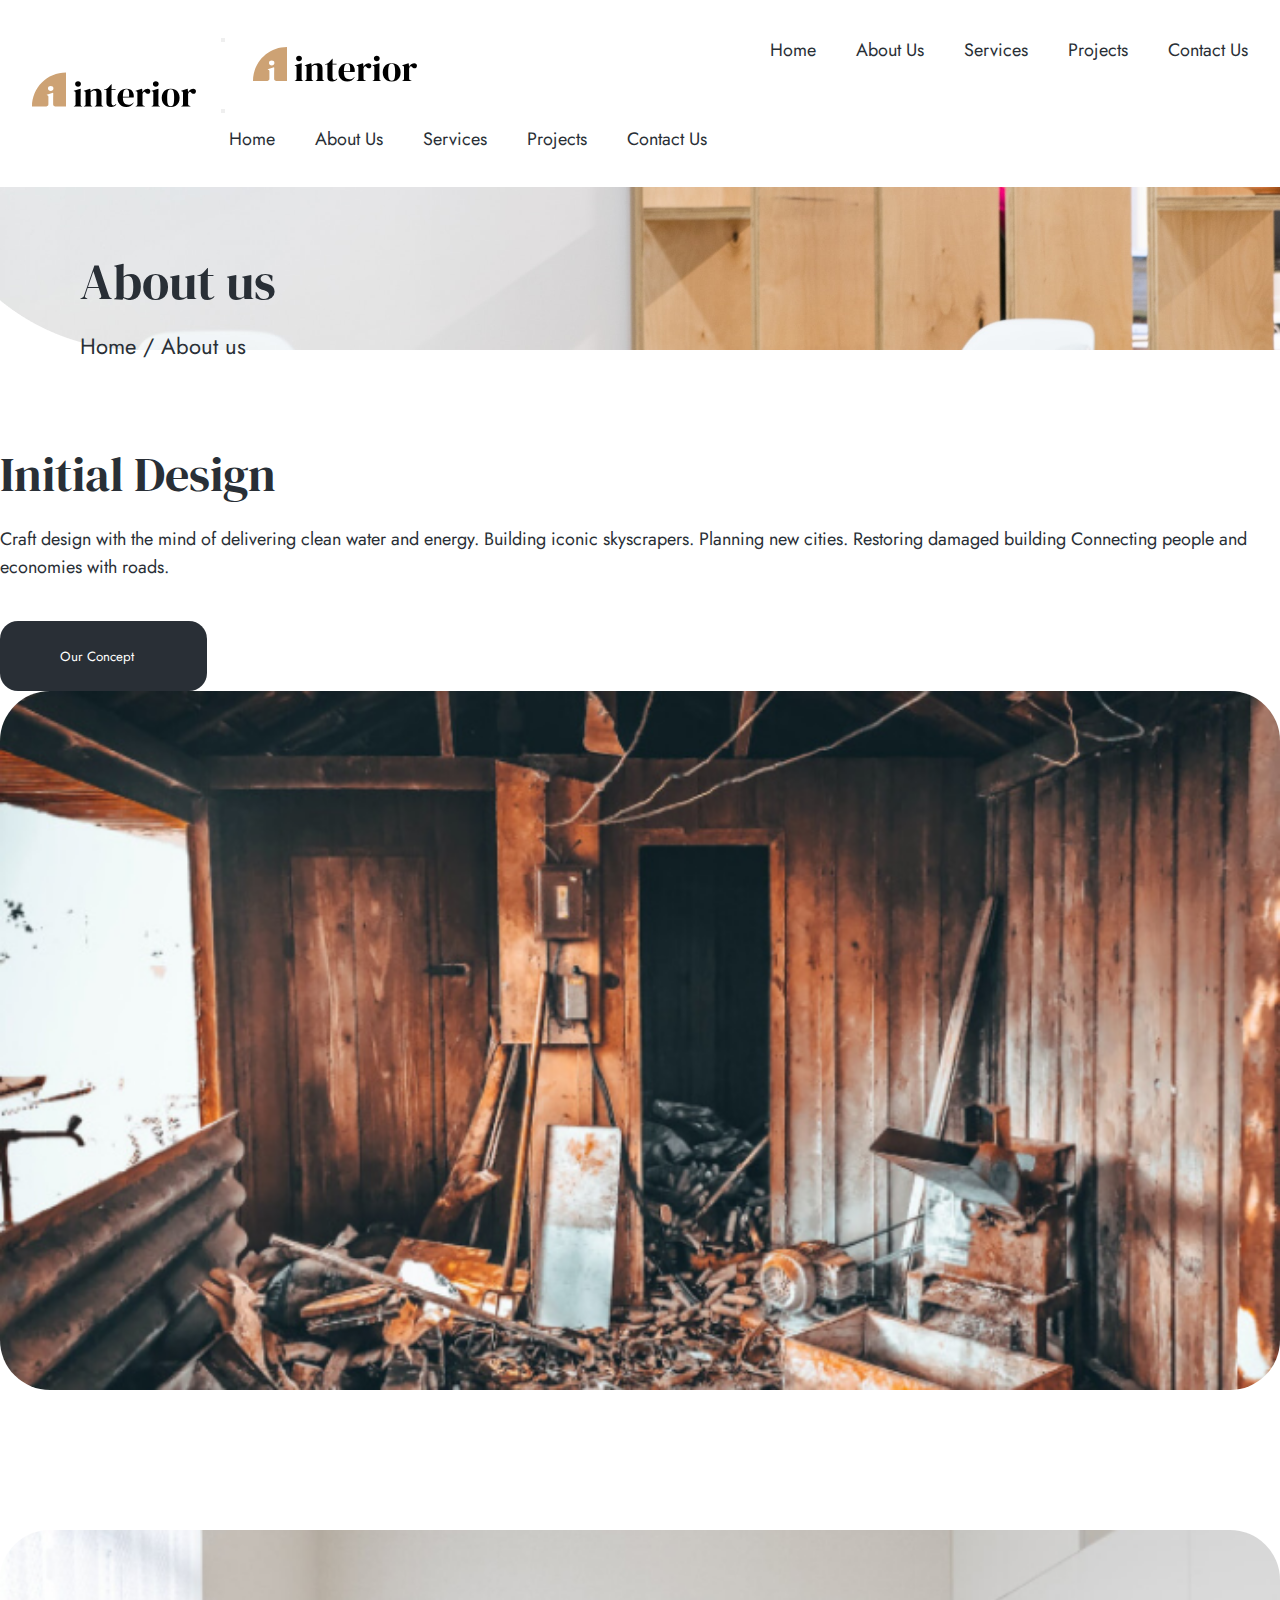
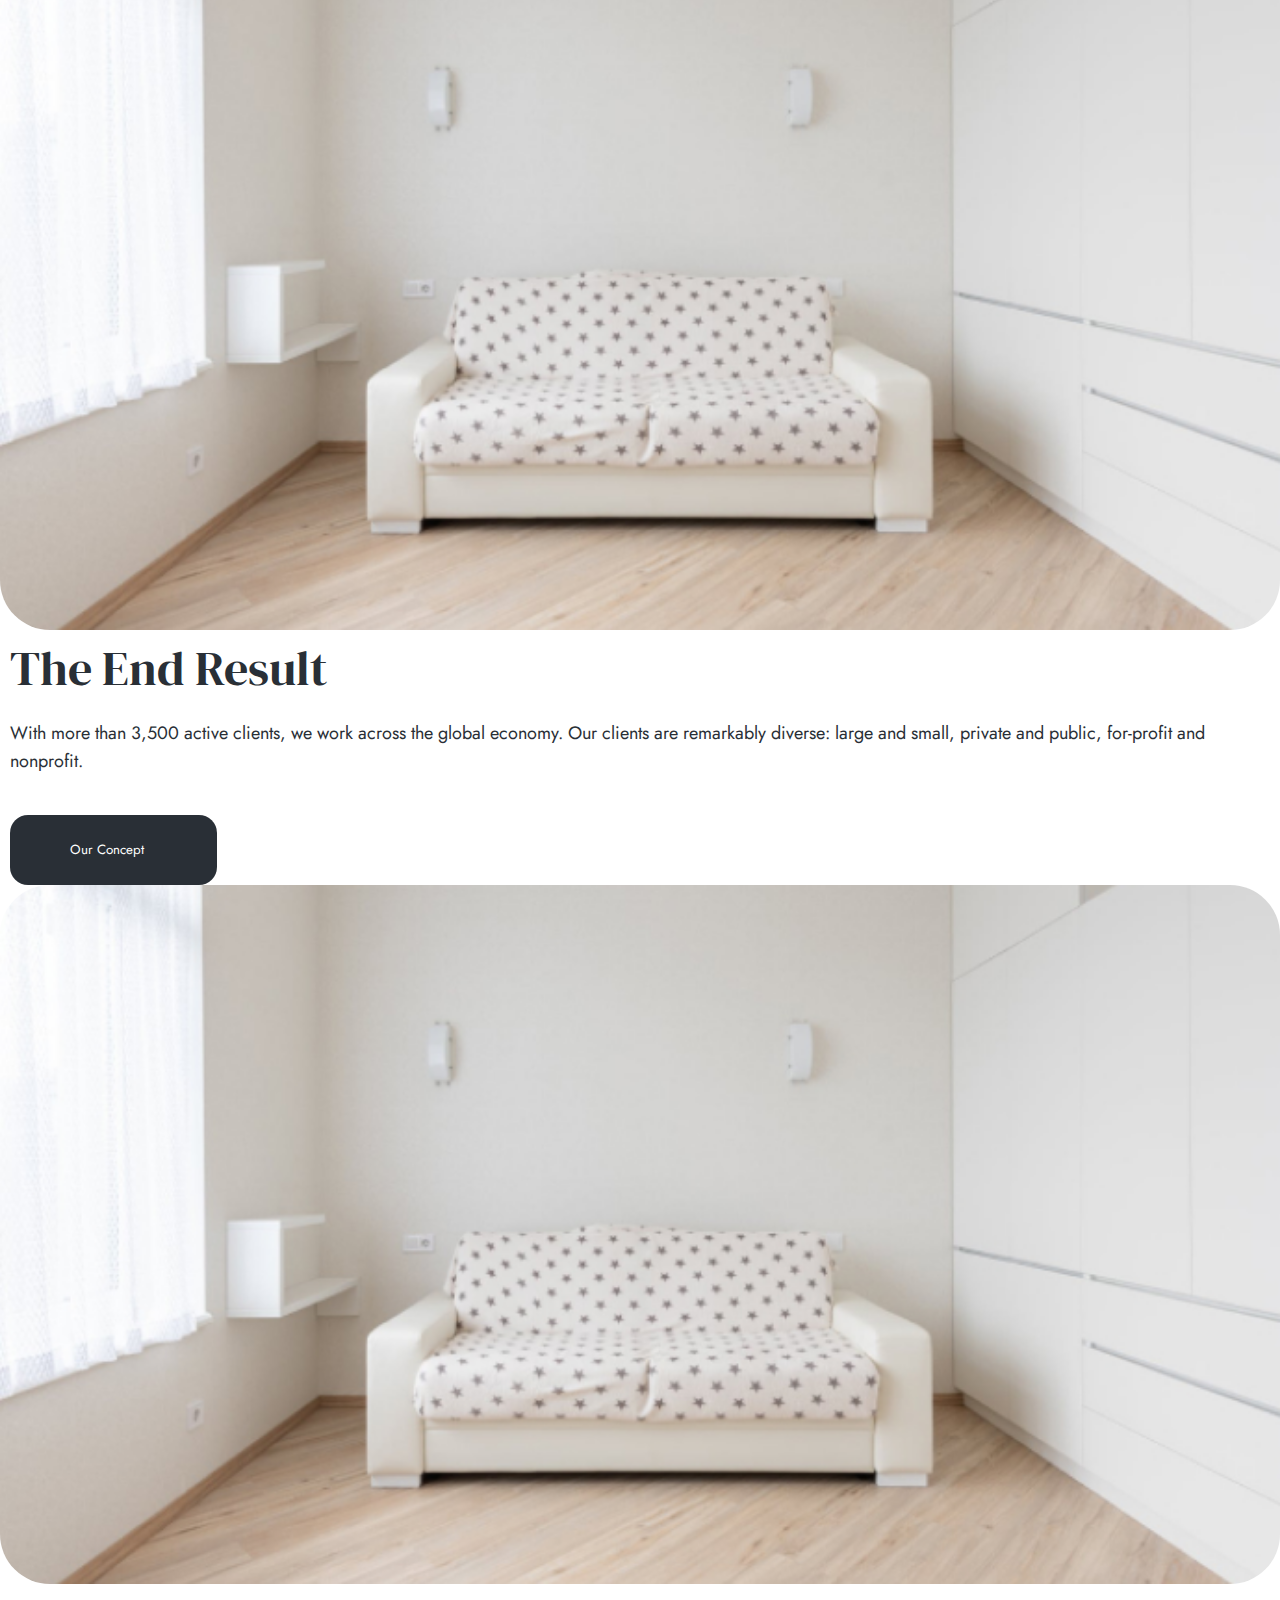
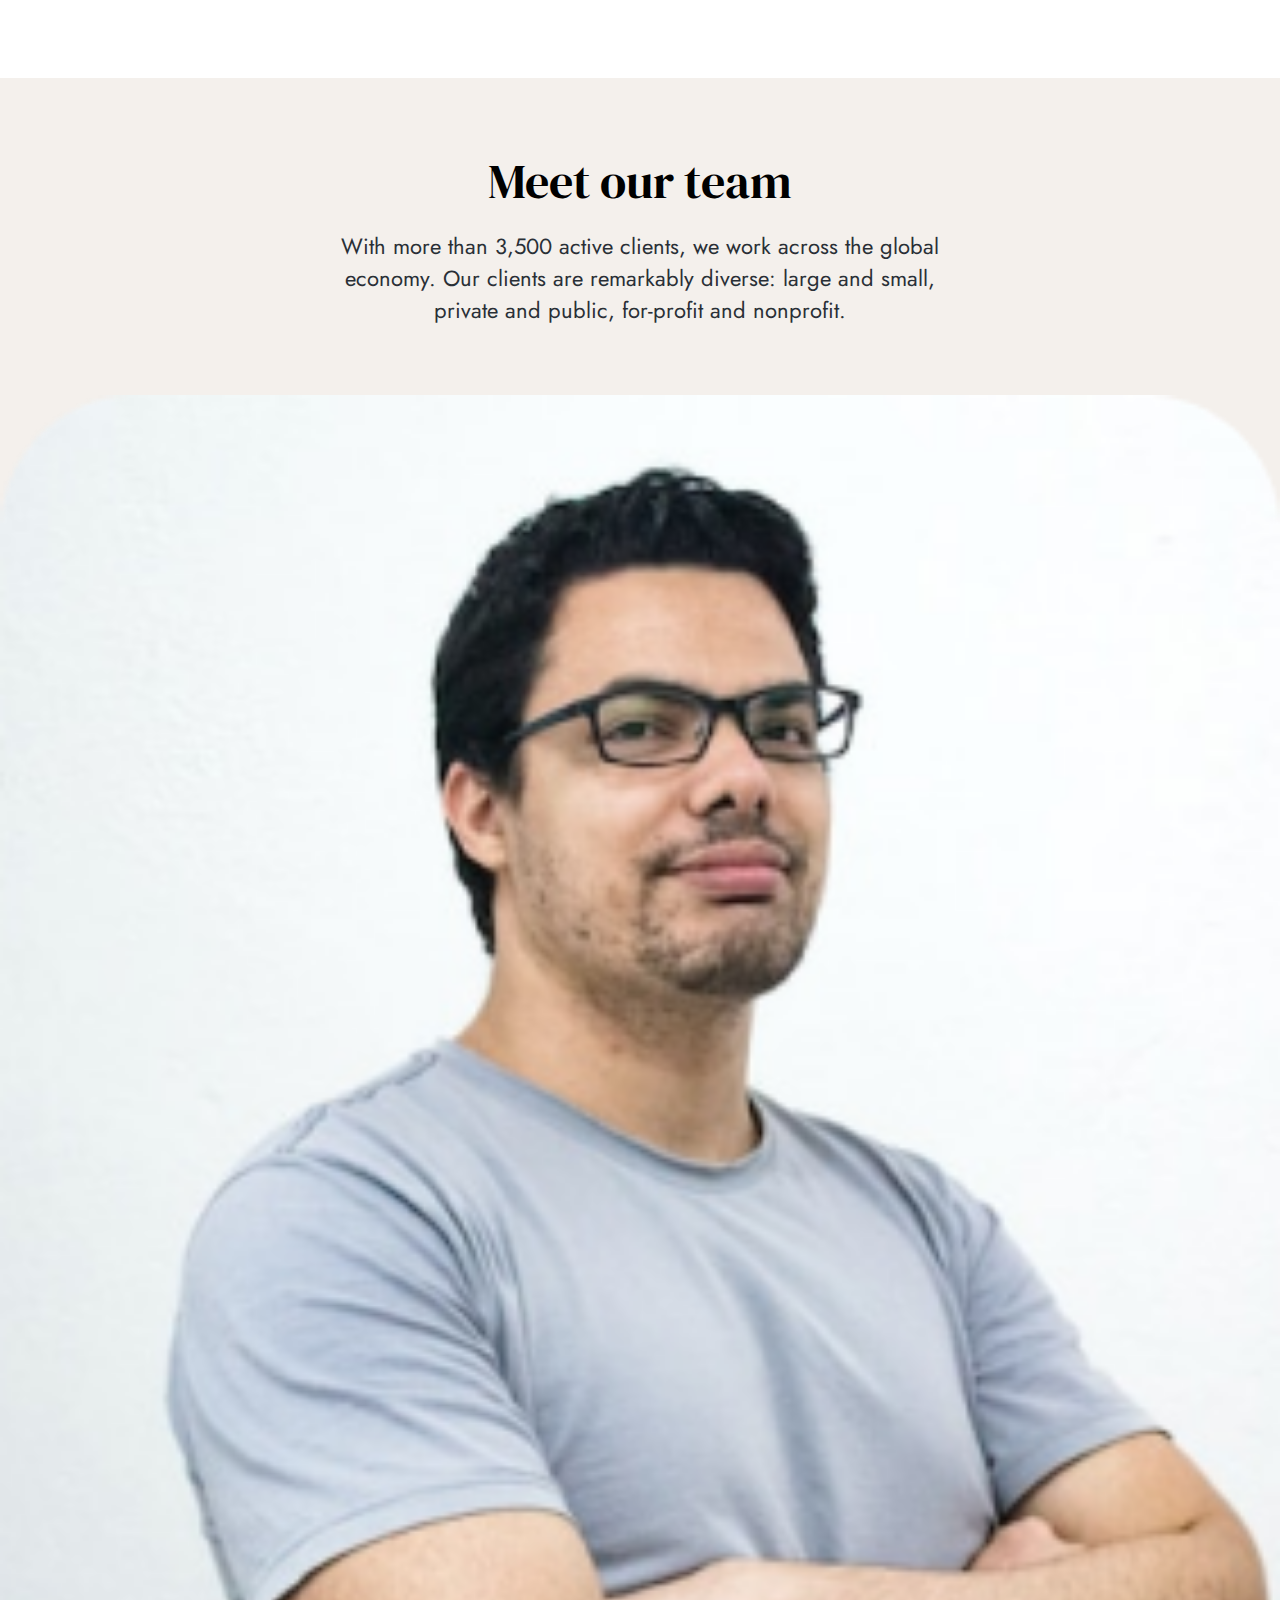
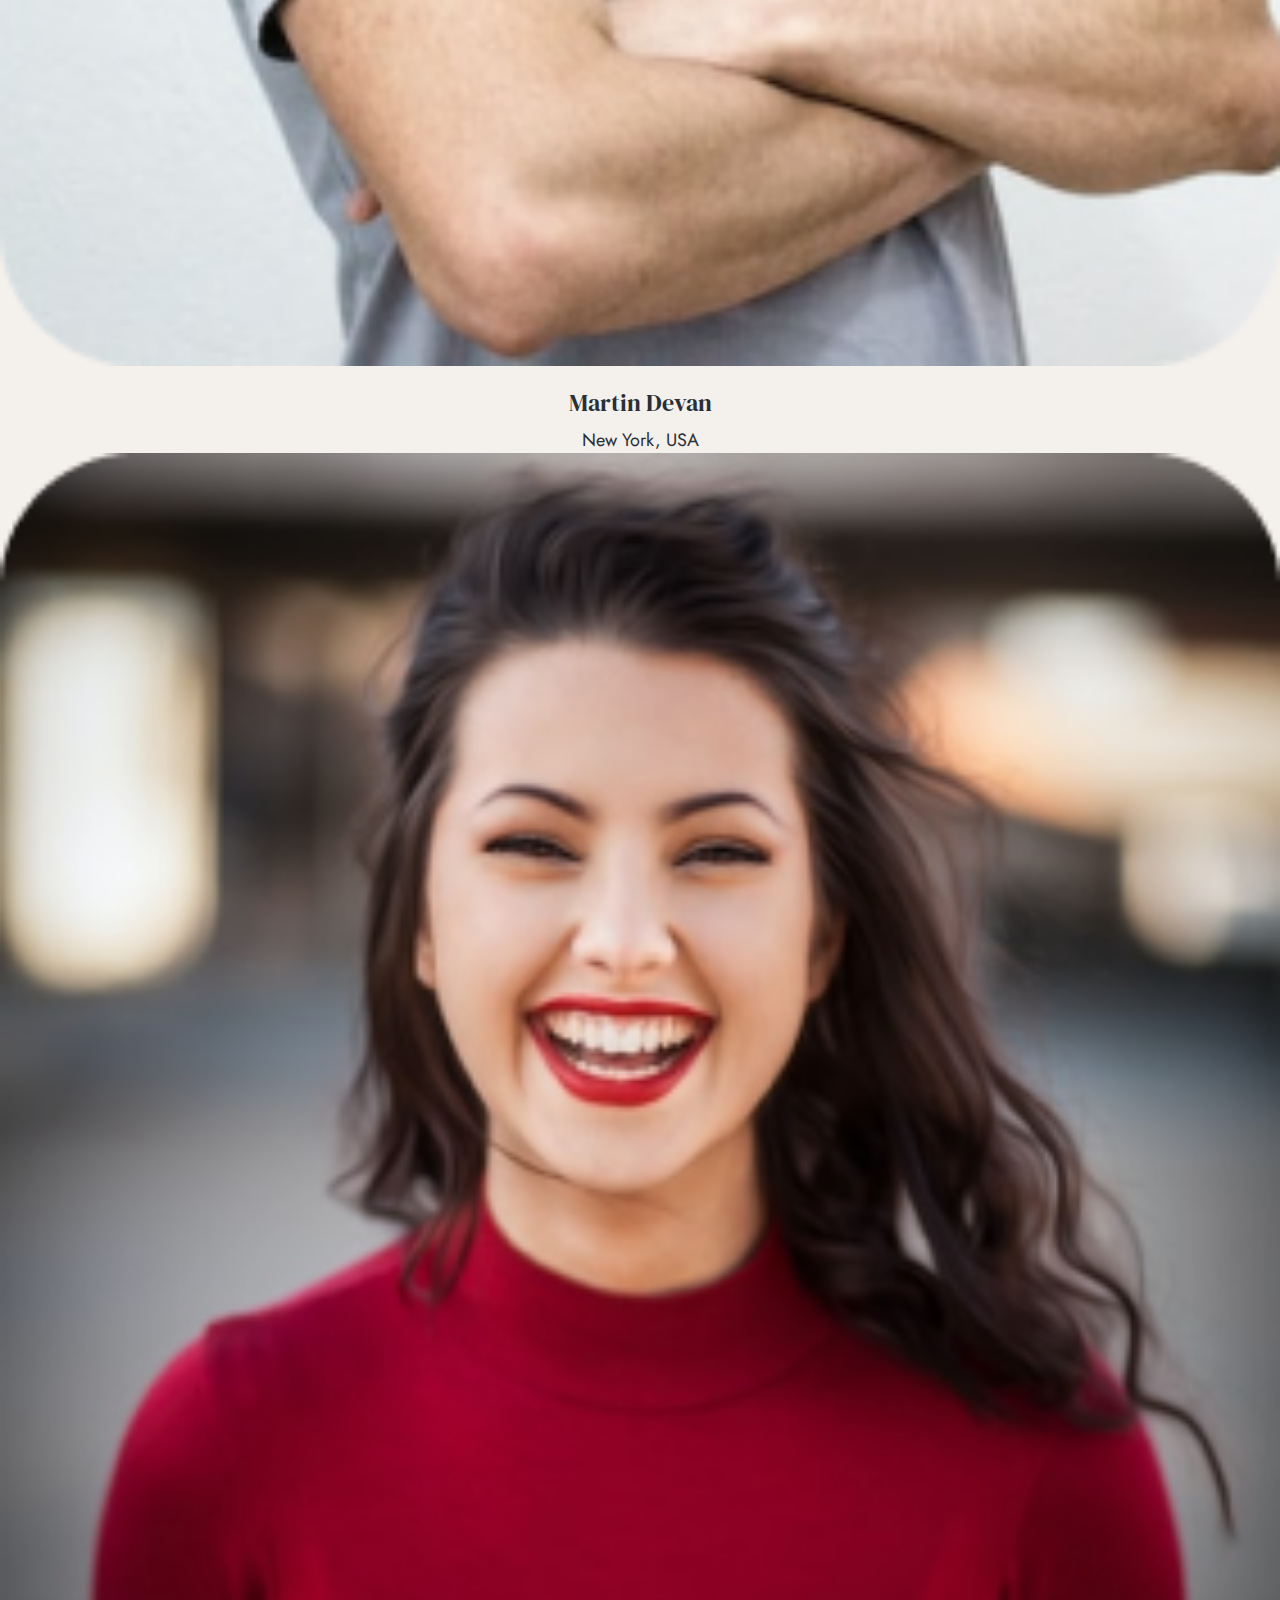
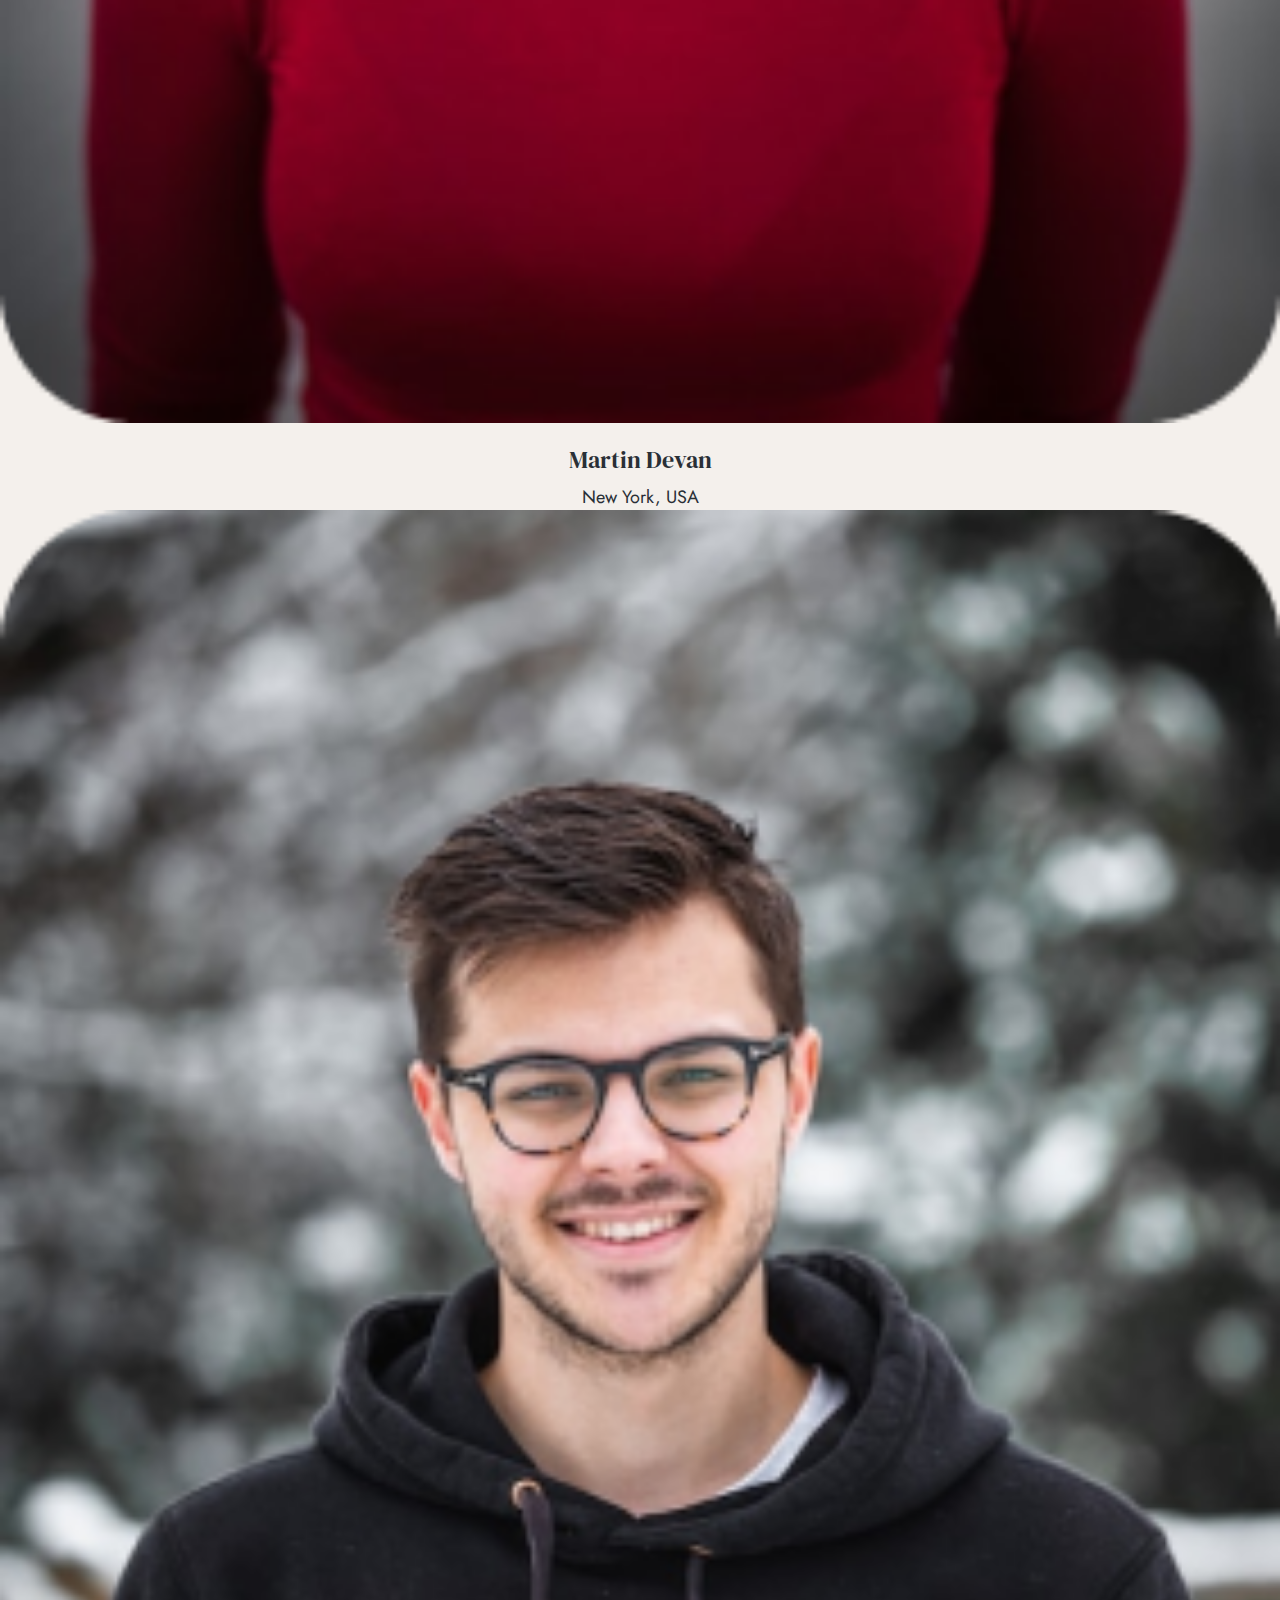
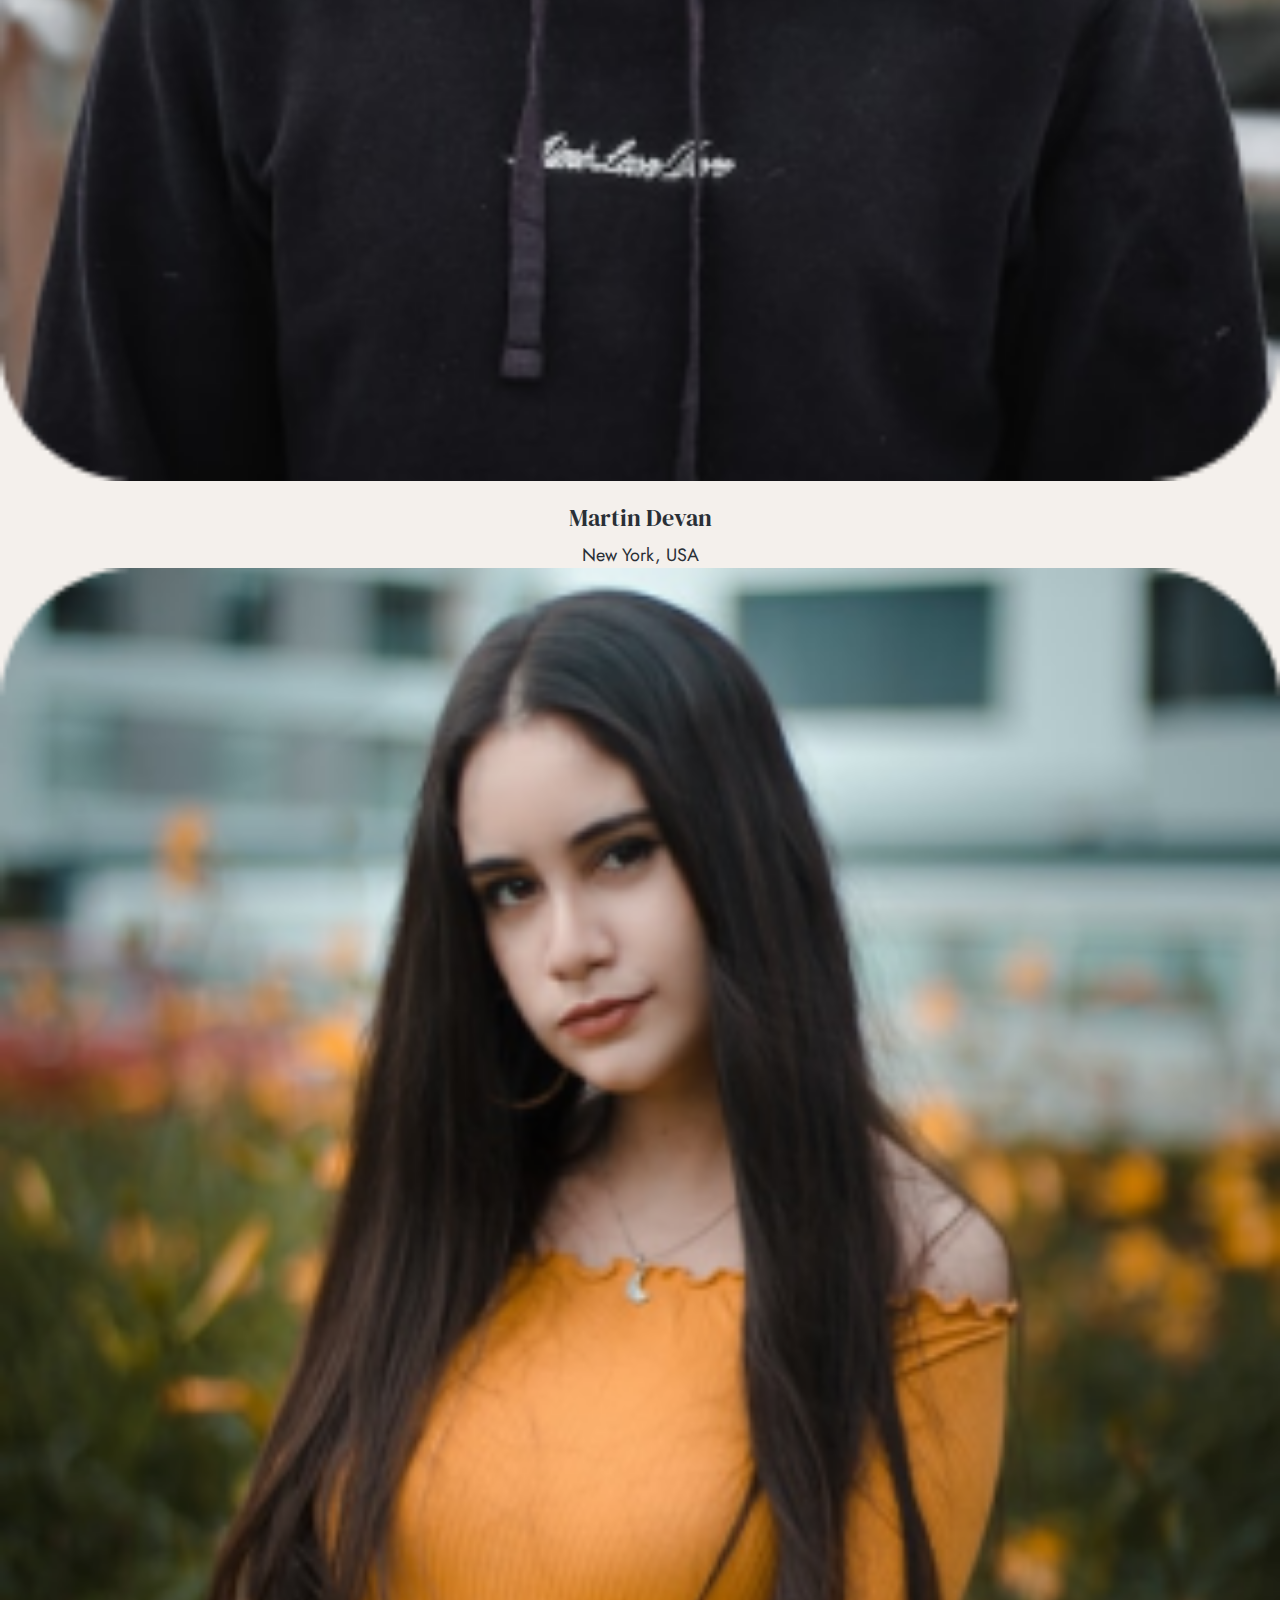
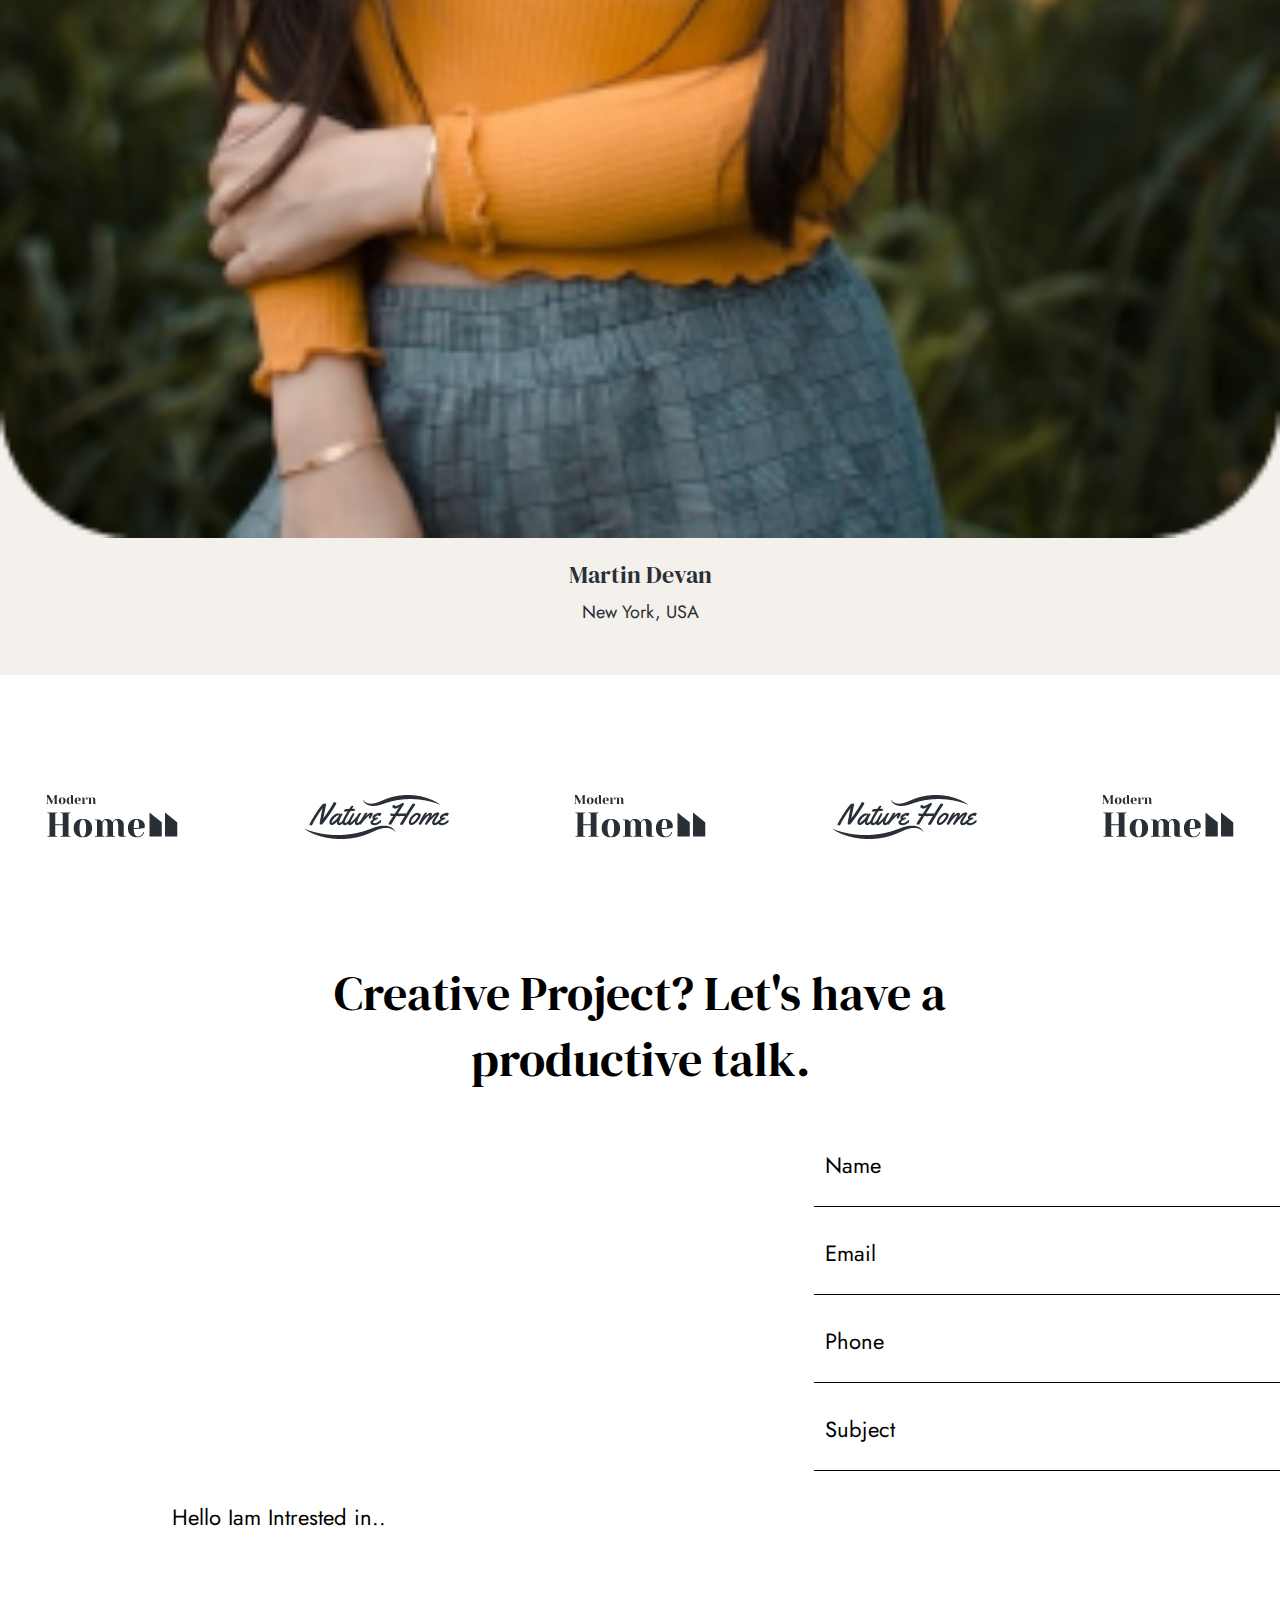
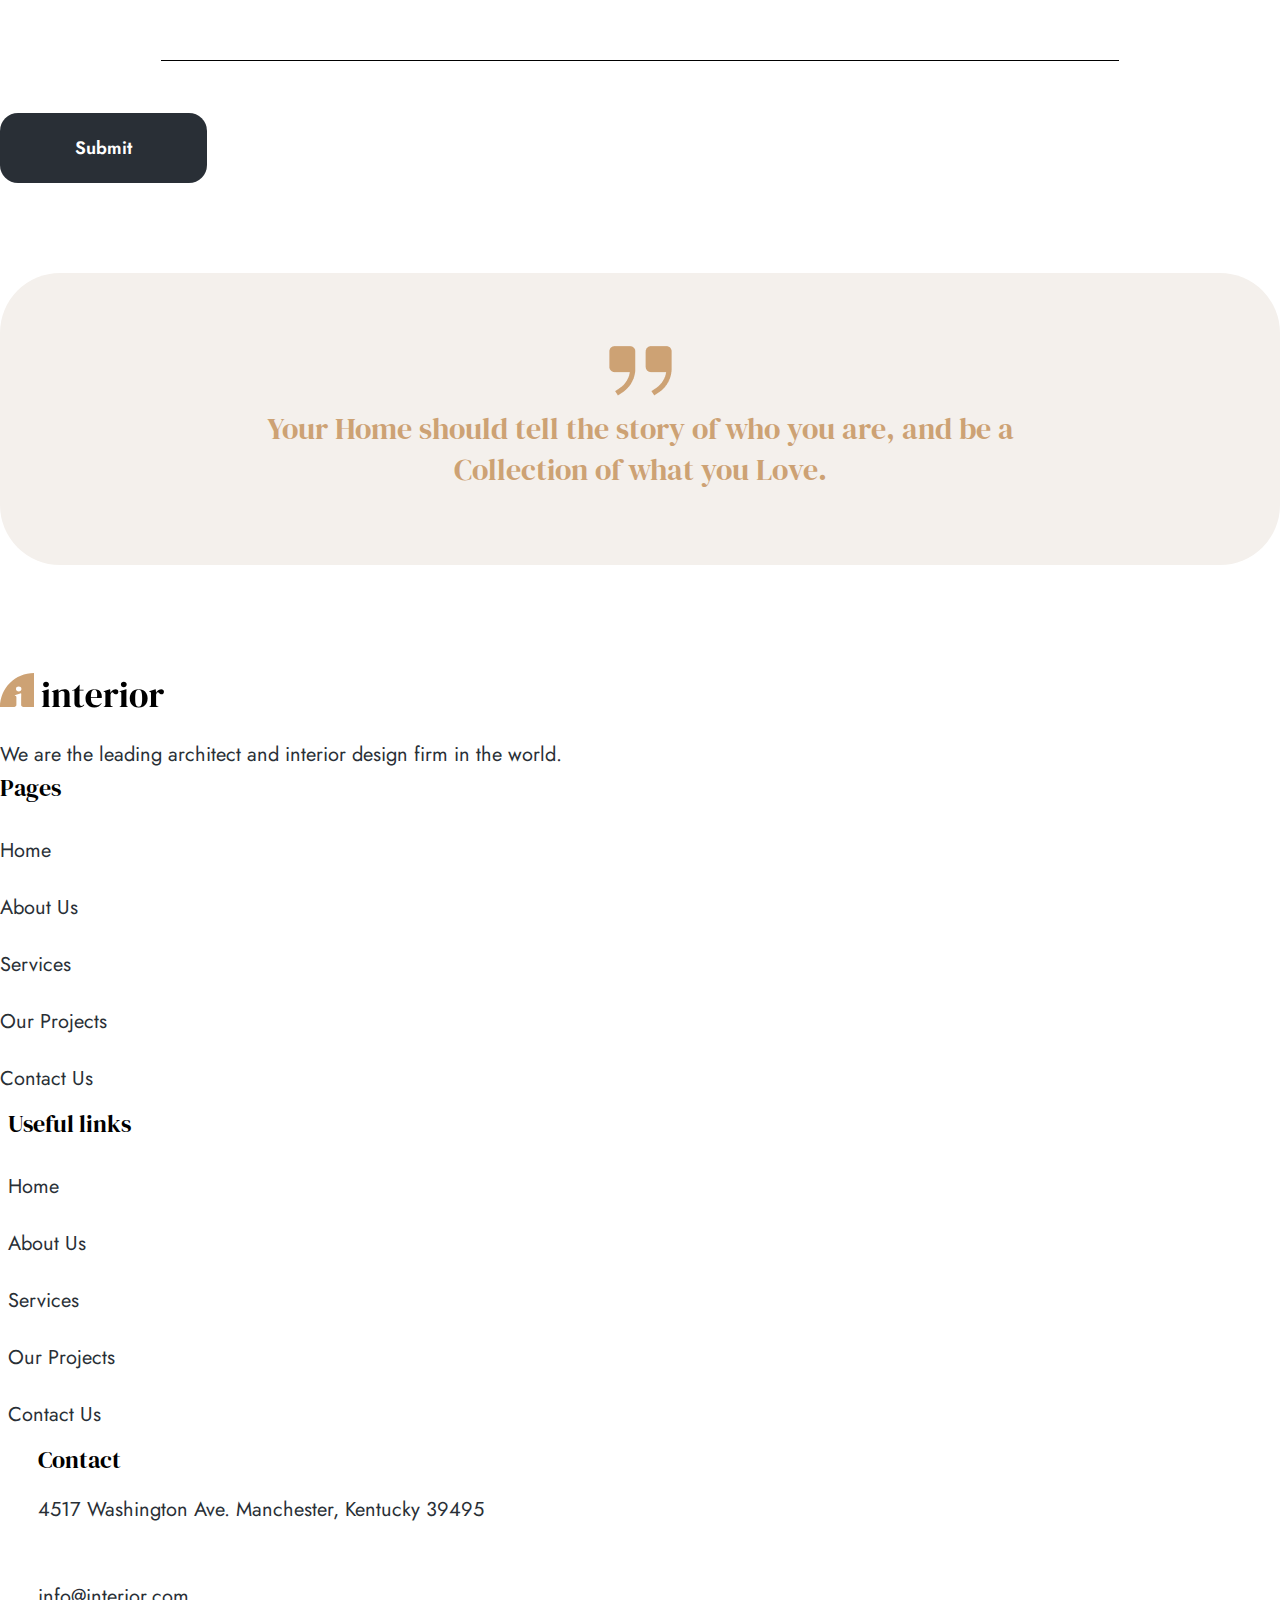
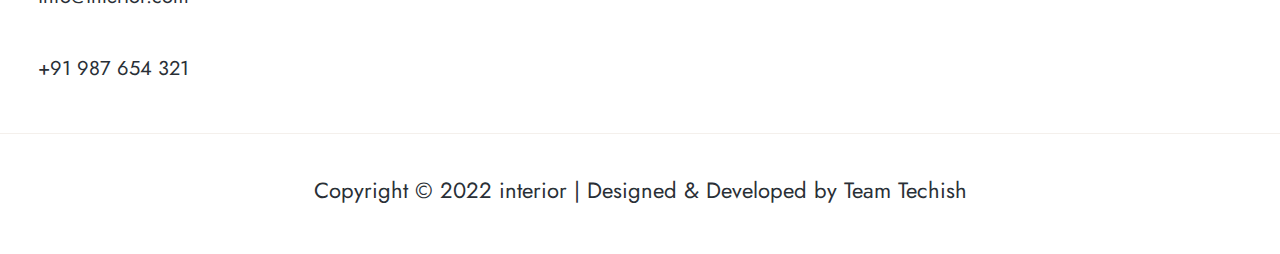
==== about.html @ 445f9fe7 "updated" ====
<!doctype html>
<html lang="en">

<head>
    <link rel="shortcut icon" href="images/favicon.png" type="image/x-icon">
    <!-- Required meta tags -->
    <meta charset="utf-8">
    <meta name="viewport" content="width=device-width, initial-scale=1">
    <!-- stylesheets -->
    <link rel="stylesheet" href="css/style.css">
    <link rel="stylesheet" href="css/main.css">
    <link rel="stylesheet" href="css/lightbox.css">
    <link rel="stylesheet" href="css/reponsive.css">

    <!-- Bootstrap CSS -->
    <link href="https://cdn.jsdelivr.net/npm/bootstrap@5.0.2/dist/css/bootstrap.min.css" rel="stylesheet"
        integrity="sha384-EVSTQN3/azprG1Anm3QDgpJLIm9Nao0Yz1ztcQTwFspd3yD65VohhpuuCOmLASjC" crossorigin="anonymous">

    <link rel="stylesheet" href="https://cdnjs.cloudflare.com/ajax/libs/font-awesome/6.2.0/css/all.min.css"
        integrity="sha512-xh6O/CkQoPOWDdYTDqeRdPCVd1SpvCA9XXcUnZS2FmJNp1coAFzvtCN9BmamE+4aHK8yyUHUSCcJHgXloTyT2A=="
        crossorigin="anonymous" referrerpolicy="no-referrer" />
    <link rel="stylesheet" href="https://cdnjs.cloudflare.com/ajax/libs/animate.css/4.1.1/animate.min.css" />


    <!-- Owl Carosule css link -->
    <link rel="stylesheet" href="css/owl.carousel.min3.css">
    <link rel="stylesheet" href="css/owl.carousel.min.css">
    <link rel="stylesheet" href="css/owl.carousel.min5.css">
    <link rel="stylesheet" href="css/owl.theme.default.min.css">
    <!-- Owl carosoule js links -->
    <script src="js/jquery.min.js"></script>
    <script src="js/owl.carousel.js"></script>
    <title>Interior</title>
</head>

<body>
    <!-- loader -->
    <div class="loader" id="loader">
        <div class="cssload-loader">
            <div class="cssload-inner cssload-one"></div>
            <div class="cssload-inner cssload-two"></div>
            <div class="cssload-inner cssload-three"></div>
        </div>
    </div>
    <!-- loader ended -->
    <!-- header started -->
    <header class="container-fluid px-0">
        <div class="bg-header-about">
           <div class="overlay">
             <!-- nav bar -->
             <nav class="container-fluid px-lg-0">
                <img src="images/Group 1.svg" alt="">
                <!-- offcanvas -->
                <div class="offcanvas-btn d-lg-none d-xl-none">
                    <button class="" type="button" data-bs-toggle="offcanvas" data-bs-target="#offcanvasExample"
                        aria-controls="offcanvasExample">
                        <i class="fa-solid fa-bars"></i>
                    </button>

                    <div class="offcanvas offcanvas-start w-75" tabindex="-1" id="offcanvasExample"
                        aria-labelledby="offcanvasExampleLabel">
                        <div class="offcanvas-header">
                            <h5 class="offcanvas-title" id="offcanvasExampleLabel">
                                <img src="images/Group 1.svg" alt="">
                            </h5>
                            <button type="button" class="btn-close text-reset" data-bs-dismiss="offcanvas"
                                aria-label="Close"></button>
                        </div>
                        <div class="offcanvas-body">
                            <ul class="p-0">
                                <li><a href="index.html">Home</a></li>
                                <li><a href="about.html">About Us</a></li>
                                <li><a href="services.html"> Services</a></li>
                                <li><a href="projects.html">Projects</a></li>
                                <li><a href="contact.html">Contact Us</a></li>

                            </ul>

                        </div>
                    </div>
                </div>
                <ul class="p-0 sm-none md-none">
                    <li><a href="index.html">Home</a></li>
                    <li><a href="about.html">About Us</a></li>
                    <li><a href="services.html"> Services</a></li>
                    <li><a href="projects.html">Projects</a></li>
                    <li><a href="contact.html">Contact Us</a></li>
                </ul>
            </nav>
            <!-- nav bar ended -->
            <div class="header-content-about">
                <h1>About us</h1>
                <span><a href="index.html">Home</a>&nbsp;/ <a href="">About us</a> </span>
            </div>
           </div>

        </div>
    </header>
    <!-- header ended -->

    <!-- section 1 -->
    <section class="container-fluid section1-about">
        <div class="container">
            <div class="row">
                <div class="col-lg-5">
                    <div class="sec1-about-content">
                        <h1>Initial Design</h1>
                        <p>
                            Craft design with the mind of delivering clean
                            water and energy. Building iconic skyscrapers. Planning new cities. Restoring damaged
                            building Connecting people and economies with roads.
                        </p>
                        <button>
                            Our Concept<i class="fa-solid fa-arrow-right"></i>
                        </button>
                    </div>
                </div>
                <div class="col-lg-7">
                    <a href="images/about-1.png" data-lightbox="image-3"
                    data-title="Initial Design"> <img src="images/about-1.png" alt=""></a>
                </div>
            </div>
        </div>
    </section>
    <!-- section 1 ended -->

    <!-- section 2 started -->
    <section class="container-fluid section2-about">
        <div class="container">
            <div class="row">
                <div class="col-lg-7 sm-none md-none">
                    <a href="images/about-2.png" data-lightbox="image-3"
                    data-title="The End Result"> <img src="images/about-2.png" alt=""></a>
                </div>
                <div class="col-lg-5">
                    <div class="sec1-about-content">
                        <h1>The End Result</h1>
                        <p>
                            With more than 3,500 active clients, we work across the global economy. Our clients are
                            remarkably diverse: large and small, private and public, for-profit and nonprofit.
                        </p>
                        <button>
                            Our Concept<i class="fa-solid fa-arrow-right"></i>
                        </button>
                    </div>
                </div>
                <div class="col-lg-7 d-lg-none">
                    <a href="images/about-2.png" data-lightbox="image-3"
                    data-title="The End Result"> <img src="images/about-2.png" alt=""></a>
                </div>

            </div>
        </div>
    </section>
    <!-- section 2 ended-->

    <!-- section 3 started -->
    <section class="container-fluid section3-about">
        <div class="container">
            <h1>Meet our team</h1>
            <p>
                With more than 3,500 active clients, we work across the global economy. Our clients are remarkably
                diverse: large and small, private and public, for-profit and nonprofit.
            </p>
            <div class="row">
                <div class="col-md-6 col-lg-3">
                    <div class="sec3-about-card">
                        <img src="images/team1.png" alt="" class="">
                    <h2>Martin Devan</h2>
                    <span>New York, USA</span>
                    </div>
                </div>
                <div class="col-md-6 col-lg-3">
                   <div class="sec3-about-card">
                    <img src="images/team2.png" alt="">
                    <h2>Martin Devan</h2>
                    <span>New York, USA</span>
                   </div>
                </div>
                <div class="col-md-6 col-lg-3">
                  <div class="sec3-about-card">
                    <img src="images/team3.png" alt="">
                    <h2>Martin Devan</h2>
                    <span>New York, USA</span>
                  </div>
                </div>
                <div class="col-md-6 col-lg-3">
                    <div class="sec3-about-card">
                        <img src="images/team4.png" alt="">
                    <h2>Martin Devan</h2>
                    <span>New York, USA</span>
                    </div>
                </div>
            </div>
        </div>
    </section>
    <!-- section 3 ended -->
     <!-- section 4 -->
    <section class="container-fluid section4">
        <div class="container">
            <!-- small device -->
            <div class="owl-carousel md-none d-lg-none">
                <div class="item item-center">
                    <img src="images/home.png" alt="">
                </div>
                <div class="item item-center">
                    <img src="images/nature.png" alt="">
                </div>
                <div class="item item-center">
                    <img src="images/home.png" alt="">
                    
                </div>
                <div class="item item-center">
                    <img src="images/nature.png" alt="">
                </div>
                <div class="item item-center">
                    <img src="images/home.png" alt="">
                </div>

            </div>
            <!-- small device logo ended -->

            <!-- md device logo ended -->
            <!-- <div class="row sm-none d-lg-none">
                <div class="col-sm-1 col-md-6  sm-center md-center lg-center">
                    <img src="images/home.png" alt="">
                </div>
                <div class="col-sm-1 col-md-6  sm-center md-center lg-center">
                    <img src="images/nature.png" alt="">
                </div>
                <div class="col-sm-6 col-md-6  sm-center md-center lg-center">
                    <img src="images/nature.png" alt="">
                </div>
                <div class="col-sm-6  sm-none md-none lg-center">
                    <img src="images/nature.png" alt="">
                </div>
                <div class="col-sm-6 col-md-6 col-lg-12 sm-center md-center lg-center">
                    <img src="images/home.png" alt="">
                </div>
            </div>
            <div class="row-cols-lg-5 sm-none md-none d-lg-flex">
                <div class="col lg-center">
                    <img src="images/home.png" alt="">
                </div>
                <div class="col lg-center">
                    <img src="images/nature.png" alt="">
                </div>
                <div class="col lg-center">
                    <img src="images/home.png" alt="">
                </div>
                <div class="col lg-center">
                    <img src="images/nature.png" alt="">
                </div>
                <div class="col lg-center">
                    <img src="images/home.png" alt="">
                </div>
            </div> -->
            <div class="owl-carousel3 sm-none d-lg-none">
                <div class="item item-center">
                    <img src="images/home.png" alt="">
                </div>
                <div class="item item-center">
                    <img src="images/nature.png" alt="">
                </div>
                <div class="item item-center">
                    <img src="images/home.png" alt="">
                    
                </div>
                <div class="item item-center">
                    <img src="images/nature.png" alt="">
                </div>
                <div class="item item-center">
                    <img src="images/home.png" alt="">
                </div>
            </div>

            <div class="owl-carousel5 sm-none md-none">
                <div class="item item-center">
                    <img src="images/home.png" alt="">
                </div>
                <div class="item">
                    <img src="images/nature.png" alt="">
                </div>
                <div class="item item-center">
                    <img src="images/home.png" alt="">
                    
                </div>
                <div class="item item-center">
                    <img src="images/nature.png" alt="">
                </div>
                <div class="item item-center">
                    <img src="images/home.png" alt="">
                </div>
            </div>
        </div>
    </section>
    <!-- section 4 ended-->

    <!-- section 5 started -->
    <section class="container-fluid section5-about">
        <div class="container">
            <h1>
                Creative Project? Let's have
                a productive talk.
            </h1>
            <form action="">
            <div class="row">
                <div class="col-md-6 col-lg-6">
                    <div class="input-control">
                        <input type="text" id="input--name" class='bottom-border'>
                        <label for="input--name">Name</label>
                        <span class="border"></span>
                    </div>
                </div>
                <div class="col-md-6 col-lg-6">
                    <div class="input-control ms-lg-2">
                        <input type="text" id="input--name" class='bottom-border'>
                        <label for="input--name">Email</label>
                        <span class="border"></span>
                    </div>
                </div>
                <div class="col-md-6 col-lg-6">
                    <div class="input-control">
                        <input type="text" id="input--name" class='bottom-border'>
                        <label for="input--name">Phone</label>
                        <span class="border"></span>
                    </div>
                </div>
                <div class="col-md-6 col-lg-6">
                    <div class="input-control ms-lg-2">
                        <input type="text" id="input--name" class='bottom-border'>
                        <label for="input--name">Subject</label>
                        <span class="border"></span>
                    </div>
                </div>
                <div class="col-lg-12">
                    <div class="sec5-big-input input-control">
                        <input type="text" id="input--name" class='bottom-border input-l'>
                        <label for="input--name">Hello Iam Intrested in..</label>
                        <span class="border"></span>
                    </div>
                </div>
                <div class="col-lg-12">
                    <div class="d-flex justify-content-center">
                        <input type="submit" value="Submit" class="submit">
                    </div>
                </div>
            </div>
        </form>
        </div>
        </div>

    </section>
    <!-- section 5 started -->

    <!-- section 6 started -->
    <section class="section6-about container-fluid">
        <div class="container container-about-6">
            <img src="images/quoute.png" alt="" class="">
            <h1>Your Home should tell the story of who you are, and be a Collection of what you Love.</h1>
        </div>
    </section>
    <!-- section 6 ended-->

    <!-- footer started -->
    <footer class="container-fluid">
        <div class="container">
            <div class="row">
                <div class="col-md-12 col-lg-4">
                    <div class="footer-1">
                        <div class="md-center">
                            <img src="images/Group 1.svg" alt="">
                        </div>
                        <p>
                            We are the leading architect and interior design firm in the world.
                        </p>
                    </div>

                </div>
                <div class="col-lg-2">
                    <div class="footer-2">
                        <h1>Pages</h1>
                        <ul class="px-0">
                            <li><a href="">Home</a></li>
                            <li><a href="">About Us</a></li>
                            <li><a href="">Services</a></li>
                            <li><a href="">Our Projects</a></li>
                            <li><a href="">Contact Us</a></li>
                        </ul>
                    </div>
                </div>
                <div class="col-lg-2">
                    <div class="footer-3">
                        <h1>Useful links</h1>
                        <ul class="px-0">
                            <li><a href="">Home</a></li>
                            <li><a href="">About Us</a></li>
                            <li><a href="">Services</a></li>
                            <li><a href="">Our Projects</a></li>
                            <li><a href="">Contact Us</a></li>
                        </ul>
                    </div>
                </div>
                <div class="col-lg-4">
                    <div class="footer-4">
                        <h1>Contact</h1>
                        <p>
                            4517 Washington Ave. Manchester, Kentucky 39495
                        </p>
                        <h3>info@interior.com</h3>
                        <span>+91 987 654 321</span>
                    </div>
                </div>
            </div>
        </div>
    </footer>
    <!-- footer ended -->
    <section class="container-fluid copyright-section">
        <div class="container">
            <h1>Copyright © 2022 interior | Designed & Developed by Team Techish</h1>
        </div>
    </section>












    <!-- Optional JavaScript; choose one of the two! -->

    <!-- Option 1: Bootstrap Bundle with Popper -->
    <script src="https://cdn.jsdelivr.net/npm/bootstrap@5.0.2/dist/js/bootstrap.bundle.min.js"
        integrity="sha384-MrcW6ZMFYlzcLA8Nl+NtUVF0sA7MsXsP1UyJoMp4YLEuNSfAP+JcXn/tWtIaxVXM"
        crossorigin="anonymous"></script>

    <!-- Option 2: Separate Popper and Bootstrap JS -->

    <script src="https://cdn.jsdelivr.net/npm/@popperjs/core@2.9.2/dist/umd/popper.min.js"
        integrity="sha384-IQsoLXl5PILFhosVNubq5LC7Qb9DXgDA9i+tQ8Zj3iwWAwPtgFTxbJ8NT4GN1R8p"
        crossorigin="anonymous"></script>
</body>
<script src="js/highlight.js"></script>
<script src="js/app.js"></script>
<script src="js/lightbox.js"></script>
<script>
     $(document).ready(function () {
        var owl = $('.owl-carousel5');
        owl.owlCarousel({
            items: 5,
            margin: 40,
            loop: true,
            autoplay: true,
            autoplayTimeout: 1000,
            autoplayHoverPause: true
        });
        $('.play').on('click', function () {
            owl.trigger('play.owl.autoplay', [1000])
        })
        $('.stop').on('click', function () {
            owl.trigger('stop.owl.autoplay')
        })
    })
    $('.input-control input').on('focus', function () {
        if (!$(this).hasClass('input--focused')) {
            $(this).addClass('input--focused');
        }
    }).on('blur', function () {
        if ($(this).val() === '' && $(this).hasClass('input--focused')) {
            $(this).removeClass('input--focused')
        }
    }) 
    var preloder = document.getElementById("loader");

    window.addEventListener("load", function () {
        preloder.style.display = "none";
    });
</script>

</html>
---- css/style.css ----
@import url('https://fonts.googleapis.com/css2?family=DM+Serif+Display:ital@0;1&family=Jost:ital,wght@0,100;0,200;0,300;0,400;0,500;0,600;0,700;0,800;1,100;1,200;1,300;1,400;1,500;1,600;1,700;1,800&display=swap');

:root {
    --bg-main-color1: #292F36;
    --bg-main-color2: #CDA274;
    --bg-main-color3: #F4F0EC;
    --font1: 'Jost', sans-serif;
    --typewriterSpeed: 6s;
    --typewriterCharacters: 19;
    --font2: 'DM Serif Display', serif;
}
.overlay{
    background: none;
}
* {
    margin: 0px;
    padding: 0px;
    box-sizing: border-box;
    list-style: none;
}
.loader{
    height: 100vh;
    display: grid;
    align-items: center;
    justify-content: center;
}
.item-center {
    display: flex !important;
    justify-content: center !important;
}
a {
    text-decoration: none;
}

a:hover {
    color: inherit;
}

nav {
    display: flex;
    background: #FFFFFF;
    padding-top: 26px;
    padding-bottom: 25px;
    /* justify-content: space-between; */
}

nav img {
    margin-left: 120px;
}

nav ul {
    margin-left: 484px;
    display: flex;
    margin-top: 2px;
    margin-bottom: 0px;
}

nav ul li {
    padding: 8px 8px;
    margin-right: 24px;
    width: fit-content;
}

nav ul li a {
    font-family: var(--font1);
    color: var(--bg-main-color1);
    text-decoration: none;
    font-style: normal;
    font-weight: 400;
    font-size: 20px;
    line-height: 29px;
    position: relative;
}

a:hover {
    color: inherit !important;
}

a::after {
    position: absolute;
    content: "";
    width: 0%;
    height: 4px;
    background-color: var(--bg-main-color2);
    left: 50%;
    bottom: -10px;
    transition: all 0.4s ease-in-out;
}

nav ul li:hover a::after,a{
    width: 100%;
    left: 0;
}

.bg-header {
    background: url(../images/header-img.png)center;
    width: 100%;
    height: 840px;
    background-size: cover;
    border-radius: 0px 0px 0px 219px;
}

.header-content {
    margin-left: 120px;
    padding-top: 69px;
}

.header-content h1 {
    width: 608px;
    height: 192px;
    font-family: var(--font2);
    font-style: normal;
    font-weight: 400;
    font-size: 80px;
    line-height: 96px;
    /* position: relative; */
}

/* typing animation */
.typewriter {
    /* font-family: Arial, Helvetica, sans-serif;
  font-size: 56px;
  color: #fff;
  font-weight: bold;
  position: relative;
  margin: 0;
  top: 50%;
  transform: translateY(-50%);
} */
}

.typewriter {
    animation: cursor 1s ease-in-out infinite;
}

@keyframes cursor {
    from {
        border-color: var(--text-color);
    }

    to {
        border-color: transparent;
    }
}

/* typing animation ended */
.header-content p {
    width: 649px;
    height: 70px;
    font-family: var(--font1);
    font-style: normal;
    font-weight: 400;
    font-size: 24px;
    line-height: 35px;
    color: var(--bg-main-color1);
    margin-top: 18px;
}

.header-content button {
    background: var(--bg-main-color1);
    color: #FFFFFF;
    align-items: center;
    padding: 22px 32px;
    border: 0px;
    border-radius: 18px;
    margin-top: 48px;
    width: 196px;
    height: 70px;
    font-family: var(--font1);
    font-style: normal;
    font-weight: 600;
    font-size: 18px;
    line-height: 26px;
    transition: 300ms;
}

.header-content button:hover {
    background: transparent;
    color: var(--bg-main-color1);
    border: 1px solid var(--bg-main-color1);
}

.fa-arrow-right {
    color: var(--bg-main-color2);
    margin-left: 14px;
}

.section1 {
    padding-top: 114px;
}

.sec-1-card {
    height: 326px;
    width: 384px;
    border-radius: 32px;
    padding: 60px 36px 60px 36px;
    border-radius: 32px;
    transition: 1s;
}

.sec-1-card h1 {
    text-align: center;
    height: 36px;
    font-family: var(--font2);
    font-style: normal;
    font-weight: 400;
    font-size: 26px;
    line-height: 36px;
    margin-bottom: 16px;
}

.sec-1-card p {
    color: var(--bg-main-color1);
    width: 312px;
    height: 96px;
    font-family: var(--font1);
    font-style: normal;
    font-weight: 400;
    font-size: 22px;
    line-height: 32px;
    text-align: center;
    margin-bottom: 0px;
}

.sec-1-card a {
    font-family: var(--font1);
    font-style: normal;
    text-decoration: none;
    font-weight: 500;
    font-size: 18px;
    line-height: 26px;
    text-align: center;
    color: var(--bg-main-color1);
    margin-top: 32px;
}

.sec-1-card:hover {
    background-color: #F4F0EC;
    transform: scale(1.1);
}

.section2 {
    padding-top: 120px;
}

.sec2-content {
    margin-top: 45px;
}

.sec2-content h1 {
    width: 482px;
    height: 138px;
    font-family: var(--font2);
    font-style: normal;
    font-weight: 400;
    font-size: 50px;
    line-height: 69px;
    color: var(--bg-main-color1);
    margin-bottom: 24px;
}

.sec2-content p {
    width: 510px;
    height: 128px;
    font-family: var(--font1);
    font-style: normal;
    font-weight: 400;
    font-size: 22px;
    line-height: 32px;
    color: var(--bg-main-color1);
    margin-bottom: 0px;
}

.call-pill {
    margin-top: 48px;
}

.call {
    height: 93px;
    width: 93px;
    background: #F4F0EC;
    border-radius: 50%;
    padding: 31px;
}

.call-num {
    padding-top: 10px;
    margin-left: 15px;
}

.call-num a {
    text-decoration: none;
    width: 219px;
    height: 35px;
    font-family: var(--font1);
    font-style: normal;
    font-weight: 700;
    font-size: 24px;
    line-height: 35px;
    color: var(--bg-main-color1);
}

.call-num span {
    width: 147px;
    height: 32px;
    font-family: var(--font1);
    font-style: normal;
    font-weight: 400;
    font-size: 22px;
    line-height: 32px;
    color: var(--bg-main-color1);
}

.sec2-content button {
    align-items: center;
    padding: 22px 32px;
    width: 247px;
    height: 70px;
    background: #292F36;
    border-radius: 18px;
    color: #FFFFFF;
    font-family: var(--font1);
    font-style: normal;
    font-weight: 600;
    font-size: 18px;
    line-height: 26px;
    margin-top: 48px;
    border: 0px;
    transition: 300ms;
}

.sec2-content button:hover {
    background: transparent;
    color: var(--bg-main-color1);
    border: 1px solid var(--bg-main-color1);
}

/* .sec2-content button:hover .sec2-content button i{
    color: var(--bg-main-color1);
} */
.section3 {
    padding-top: 120px;
}

.sec3-container {
    height: 620px;
    background: #F4F0EC;
    border-radius: 60px;
    padding-top: 85px;
}

.sec3-container h1 {
    width: 511px;
    height: 132px;
    margin: auto;
    font-family: var(--font2);
    font-style: normal;
    font-weight: 400;
    font-size: 48px;
    line-height: 66px;
    text-align: center;
}

.sec3-row {
    margin-top: 40px;
    padding-left: 36px;
}

.sec3-card {
    height: 278px;
    width: 349px;
    border-radius: 32px;
    padding: 32px 18px 50px 34px;
    background-color: #FFFFFF;
}

.sec3-card h2 {
    width: 135px;
    height: 33px;
    font-family: var(--font2);
    font-style: normal;
    font-weight: 400;
    font-size: 24px;
    line-height: 33px;
    margin-bottom: 6px;
    color: var(--bg-main-color1);

}

.name-sec3 {
    padding-top: 6px;
    margin-left: 16px;
}

.sec3-card span {
    width: 118px;
    height: 26px;
    font-family: var(--font1);
    font-style: normal;
    font-weight: 400;
    font-size: 18px;
    line-height: 26px;
    color: var(--bg-main-color1);
}

.sec3-card p {
    width: 297px;
    height: 87px;
    font-family: var(--font1);
    font-style: normal;
    font-weight: 400;
    font-size: 20px;
    line-height: 29px;
    margin-top: 32px;
    color: var(--bg-main-color1);
}

.section4 {
    padding-top: 120px;
}

.section4 img {
    width: fit-content;
    margin: auto;
}

.lg-center {
    display: grid;
    justify-content: center;
}

.sec-4-logos {
    padding: 31px 0px;
    padding-left: 50px;
}

.section5 {
    padding-top: 120px;
}

.section5 h1 {
    width: 511px;
    margin: auto;
    height: 66px;
    font-family: var(--font2);
    font-style: normal;
    font-weight: 400;
    font-size: 48px;
    line-height: 66px;
    text-align: center;
    color: #000000;
    margin-bottom: 24px;
}

.section5 p {
    width: 767px;
    height: 64px;
    font-family: var(--font1);
    font-style: normal;
    font-weight: 400;
    font-size: 22px;
    line-height: 32px;
    text-align: center;
    color: var(--bg-main-color1);
    margin: auto;
    margin-bottom: 64px;
}

.sec5-card {
    padding-bottom: 50px;
}

.sec5-card-main-img {
    width: 100%;
    height: 650px;
    border-radius: 0px 80px 0px 0px;
}

.sec5-card-content {
    margin-top: 33px;
    justify-content: space-between;
}

.sec5-card h2 {
    width: 284px;
    height: 33px;
    font-family: var(--font2);
    font-style: normal;
    font-weight: 400;
    font-size: 24px;
    line-height: 33px;
    color: #000000;
    margin-bottom: 10px;
}

.sec5-card h3 {
    width: 253px;
    height: 32px;
    font-family: var(--font1);
    font-style: normal;
    font-weight: 400;
    font-size: 22px;
    line-height: 32px;
    color: var(--bg-main-color1);
}

.sec5-card-btn {
    width: 70px;
    height: 70px;
    border-radius: 50%;
    background: #F4F0EC;
    padding: 23px 23px 22px 23px;
}

.section6 {
    margin-top: 80px;
    background: #F4F0EC;
    padding-bottom: 142px;
    padding-top: 143px;
}

.section6 h1 {
    height: 117px;
    font-family: var(--font2);
    font-style: normal;
    font-weight: 400;
    font-size: 85px;
    line-height: 117px;
    text-align: center;
    color: #CDA274;
    margin-bottom: 7px;
}

.section6 p {
    text-align: center;
    width: 188px;
    height: 32px;
    font-family: var(--font1);
    font-style: normal;
    font-weight: 400;
    font-size: 22px;
    line-height: 32px;
    color: var(--bg-main-color1);
    margin: auto;
}

.border-right {
    width: 100%;
    height: 196px;
    border-right: 1px solid #CDA274;
}

.section7 {
    padding-top: 120px;
}

.section7 h1 {
    margin: auto;
    width: 511px;
    height: 66px;
    font-family: var(--font2);
    font-style: normal;
    font-weight: 400;
    font-size: 48px;
    line-height: 66px;
    text-align: center;
    color: var(--bg-main-color1);
    margin-bottom: 24px;
}

.section7 p {
    width: 767px;
    height: 64px;
    margin: auto;
    font-family: var(--font1);
    font-style: normal;
    font-weight: 400;
    font-size: 22px;
    line-height: 32px;
    text-align: center;
    color: var(--bg-main-color1);
    margin-bottom: 56px;
}

.sec7-card {
    width: 100;
    height: 487px;
    background: #FFFFFF;
    border-radius: 32px;
    padding: 16px 16px;
    border: 1px solid #F4F0EC;
    margin-bottom: 30px;
}

.sec7-card .main-img {
    width: 100%;
    height: 290px;
    border-radius: 22px 22px 0px 0px;
}

.sec7-card h2 {
    width: 323px;
    height: 66px;
    font-family: var(--font2);
    font-style: normal;
    font-weight: 400;
    font-size: 24px;
    line-height: 33px;
    color: #000000;
    margin-top: 17px;
    margin-bottom: 30px;
    margin-left: 1px;
}

.sec7-card h3 {
    width: 115px;
    height: 26px;
    margin: auto 0px;
    font-family: var(--font1);
    font-style: normal;
    font-weight: 400;
    font-size: 18px;
    line-height: 26px;
    color: var(--bg-main-color1);
    margin-left: 1px;
}

.sec7-card button {
    width: 52px;
    height: 52px;
    background: #F4F0EC;
    border: 0px;
    border-radius: 50%;
}

.sec7-card:hover {
    background: #F4F0EC;
}

.sec7-card:hover .sec7-card button {
    background: #FFFFFF;
}

.section8 {
    padding-top: 90px;
}

.sec8-container {
    background: var(--bg-main-color1);
    border-radius: 80px;
    padding-top: 92px;
    padding-bottom: 91px;
}

.section8 h1 {
    width: 689px;
    height: 66px;
    font-family: var(--font2);
    font-style: normal;
    font-weight: 400;
    font-size: 48px;
    line-height: 66px;
    text-align: center;
    color: #FFFFFF;
    margin: auto;
    margin-bottom: 17px;
}

.section8 h2 {
    margin: auto;
    width: 379px;
    height: 35px;
    font-family: var(--font1);
    font-style: normal;
    font-weight: 400;
    font-size: 24px;
    line-height: 35px;
    color: #FFFFFF;
    margin-bottom: 39px;
}

.section8 .fa-arrow-right {
    color: #FFFFFF;
}

.section8 button {
    padding: 22px 32px;
    width: 247px;
    height: 70px;
    background: #CDA274;
    border-radius: 18px;
    border: 0px;
    font-family: var(--font1);
    font-style: normal;
    font-weight: 600;
    font-size: 18px;
    line-height: 26px;
    color: #FFFFFF;
}

footer {
    padding-top: 134px;
    border-bottom: 1px solid #F4F0EC;
    padding-bottom: 48px;
}

.footer-1 p {
    width: 306px;
    height: 113px;
    font-family: var(--font1);
    font-style: normal;
    font-weight: 400;
    font-size: 22px;
    line-height: 32px;
    color: var(--bg-main-color1);
    margin-top: 16px;
}

footer h1 {
    width: fit-content;
    font-family: var(--font2);
    font-style: normal;
    font-weight: 400;
    font-size: 24px;
    line-height: 33px;
    color: #000000;
    margin-bottom: 18px;
}

.footer-2 a {
    font-family: var(--font1);
    font-style: normal;
    font-weight: 400;
    font-size: 22px;
    line-height: 57px;
    text-decoration: none;
    color: var(--bg-main-color1);
    position: relative;
}

.footer-3 a {
    font-family: var(--font1);
    font-style: normal;
    font-weight: 400;
    font-size: 22px;
    line-height: 57px;
    text-decoration: none;
    color: var(--bg-main-color1);
    position: relative;
}

footer li {
    width: fit-content;
}

.footer-3 {
    margin-left: 8px
}

footer ul li:hover a::after {
    width: 100%;
    left: 0;
}

.footer-4 {
    margin-left: 38px;
}

.footer-4 p {
    width: 329px;
    height: 64px;
    font-family: var(--font1);
    font-style: normal;
    font-weight: 400;
    font-size: 22px;
    line-height: 32px;
    color: var(--bg-main-color1);
    margin-bottom: 55px;
}

.footer-4 h3 {
    width: 347px;
    height: 32px;
    font-family: var(--font1);
    font-style: normal;
    font-weight: 400;
    font-size: 22px;
    line-height: 32px;
    color: var(--bg-main-color1);
    margin-bottom: 40px;
}

.footer-4 span {
    width: 347px;
    height: 32px;
    font-family: var(--font1);
    font-style: normal;
    font-weight: 400;
    font-size: 22px;
    line-height: 32px;
    color: var(--bg-main-color1);
}

.copyright-section h1 {
    width: 640px;
    margin: auto;
    height: 32px;
    font-family: var(--font1);
    font-style: normal;
    font-weight: 400;
    font-size: 22px;
    line-height: 32px;
    text-align: center;
    color: var(--bg-main-color1);
    margin-top: 40px;
    margin-bottom: 48px;
}

/*-----------about css-----------*/
.bg-header-about {
    width: 100%;
    height: 350px;
    background: url(../images/about.png)center;
}

.header-content-about {
    margin-left: 120px;
    padding-top: 47px;
}

.header-content-about h1 {
    font-family: var(--font2);
    width: 328px;
    height: 96px;
    font-style: normal;
    font-weight: 400;
    font-size: 50px;
    line-height: 96px;
    color: var(--bg-main-color1);

}

.header-content-about span {
    width: 166px;
    height: 32px;
    font-family: var(--font1);
    font-style: normal;
    font-weight: 400;
    font-size: 22px;
    line-height: 32px;
    color: var(--bg-main-color1);
}

.header-content-about span a {
    color: var(--bg-main-color1);
    text-decoration: none;
}

.section1-about {
    padding-top: 136px;
}

.sec1-about-content {
    margin-top: 21px;
}
.section1-about img{
    border-radius: 50px;
}
.sec1-about-content h1 {
    width: 482px;
    height: 69px;
    font-family: var(--font2);
    font-style: normal;
    font-weight: 400;
    font-size: 50px;
    line-height: 69px;
    color: var(--bg-main-color1);
    margin-bottom: 16px;
}

.sec1-about-content p {
    width: 458px;
    height: 128px;
    font-family: var(--font1);
    font-style: normal;
    font-weight: 400;
    font-size: 22px;
    line-height: 32px;
    color: var(--bg-main-color1);
    margin-bottom: 51px;
}

.sec1-about-content button {
    padding: 22px 32px;
    width: 207px;
    height: 70px;
    background: var(--bg-main-color1);
    border-radius: 18px;
    border: 0px;
    color: #FFFFFF;
    font-family: var(--font1);
}
.sec1-about-content button:hover{
    background: transparent;
    border: 1px solid var(--bg-main-color1);
    color: var(--bg-main-color1);
}
.section2-about {
    padding-top: 136px;
}
.section2-about img{
    border-radius: 50px;
}

.section3-about {
    margin-top: 136px;
    padding-top: 85px;
    height: 855px;
    background: #F4F0EC;
}

.section3-about h1 {
    width: 511px;
    height: 66px;
    font-family: var(--font2);
    font-style: normal;
    font-weight: 400;
    font-size: 48px;
    line-height: 66px;
    text-align: center;
    margin: auto;
    color: #000000;
    margin-bottom: 16px;
}

.section3-about p {
    width: 657px;
    height: 119px;
    font-family: var(--font1);
    font-style: normal;
    font-weight: 400;
    font-size: 22px;
    line-height: 32px;
    text-align: center;
    color: var(--bg-main-color1);
    margin: auto;
    margin-bottom: 46px;
}

.section3-about img {
    width: 100%;
}

.section3-about h2 {
    width: 143px;
    height: 33px;
    font-family: var(--font2);
    font-style: normal;
    font-weight: 400;
    font-size: 24px;
    line-height: 33px;
    text-align: center;
    color: var(--bg-main-color1);
    margin: auto;
    margin-top: 16px;
}

.section3-about span {
    display: block;
    width: 118px;
    height: 26px;
    font-family: var(--font1);
    font-style: normal;
    font-weight: 400;
    font-size: 18px;
    line-height: 26px;
    text-align: center;
    color: var(--bg-main-color1);
    margin: auto;
    margin-top: 8px;
}

.section4-about {
    padding-top: 146px;

}

.section5-about {
    padding-top: 143px;
}

.section5-about h1 {
    width: 633px;
    height: 132px;
    font-family: var(--font2);
    font-style: normal;
    font-weight: 400;
    font-size: 48px;
    line-height: 66px;
    text-align: center;
    color: #000000;
    margin: auto;
    margin-bottom: 66px;
}

.sec5-big-input {
    width: 958px !important;
    margin: auto !important;
    margin-bottom: 42px !important;
}

.section6-about {
    padding-top: 112px;
}

.container-about-6 {
    background-color: #F4F0EC;
    padding-top: 73px;
    padding-bottom: 75px;
    border-radius: 60px;
    text-align: center;
}

.container-about-6 h1 {
    width: 847px;
    height: 82px;
    font-family: var(--font2);
    font-style: normal;
    font-weight: 400;
    font-size: 30px;
    line-height: 41px;
    text-align: center;
    color: var(--bg-main-color2);
    margin: auto;
    margin-top: 8px;
}

/* services */
.bg-header-services{
    background: url(../images/services.png)center;
    width: 100%;
    height: 350px;
}
.margin-40{
    margin-bottom: 40px;
}
.section2-services{
    padding-top: 66px;
}
.section2-services h1{
width: 511px;
height: 66px;
margin: auto;
font-family: var(--font2);
font-style: normal;
font-weight: 400;
font-size: 48px;
line-height: 66px;
text-align: center;
color: #000000;
margin-bottom: 16px;
}
.section2-services p{
    width: 769px;
    height: 119px;
    font-family: var(--font1);
    font-style: normal;
    font-weight: 400;
    font-size: 22px;
    line-height: 32px;
    text-align: center;
    color: var(--bg-main-color1);
    margin: auto;
}
.sec2-services-container{
background: #F4F0EC;
border-radius: 60px;
padding-top: 72px;
padding-bottom: 137px;
}
.sec2-service-main-img{
    margin-right: 33px;
    float: right;
    border-radius: 0px 100px 0px 300px;
}
.sec2-services-content{
    margin-top: 81px
}
.sec2-services-content h2{
    width: 511px;
    height: 66px;
    font-family: var(--font2);
    font-style: normal;
    font-weight: 400;
    font-size: 48px;
    line-height: 66px;
    color: #000000;
    margin-top: 32px;
    margin-bottom: 16px;
}
.sec2-services-content p{
width: 470px;
height: 119px;
font-family: var(--font1);
font-style: normal;
font-weight: 400;
font-size: 22px;
line-height: 32px;
color: var(--bg-main-color1);
margin: 0px;
text-align: left;
}

.sec2-service-main-img2{
    margin-left: 33px;
    border-radius: 0px 100px 0px 300px;
}
.sec2-services-content2{
    margin-top: 81px;
    margin-left: 103px;
}
.sec2-services-content2 h2{
    width: 511px;
    height: 66px;
    font-family: var(--font2);
    font-style: normal;
    font-weight: 400;
    font-size: 48px;
    line-height: 66px;
    color: #000000;
    margin-top: 32px;
    margin-bottom: 16px;
}
.sec2-services-content2 p{
width: 470px;
height: 119px;
font-family: var(--font1);
font-style: normal;
font-weight: 400;
font-size: 22px;
line-height: 32px;
color: var(--bg-main-color1);
margin: 0px;
text-align: left;
}
.margin-104{
    margin-bottom: 104px;
}
.section8-services{
    padding-top: 104px;
}
@media only screen and (min-width: 200px) and (max-width: 576px) {
    .overlay{
        background: rgba(255,255,255,0.6);
        height: 100%;
    }
    .section2-services {
        padding-top: 75px;
      }
    .sec2-services-container {
        background: #F4F0EC;
        border-radius: 30px;
        padding-bottom: 48px;
        padding-top: 48px;
    }
    .sec2-service-main-img{
        margin: 0px;
        width: 100%;
        border-radius: 0px 100px 0px 175px;
    }
    .sec2-service-main-img2{
        margin: 0px;
        width: 100%;
        border-radius: 0px 100px 0px 175px;
    }
    .section2-services h1 {
        width: 100%;
        height: fit-content;
        font-size: 46px;
    }
    .section2-services p {
        width: 100%;
        height: fit-content;
        font-size: 19px;
        line-height: 28px;
        margin-bottom: 40px;
    }
    .sec2-services-content h2 {
        width: 100%;
        height: fit-content;
        font-size: 42px;
        line-height: 48px;
    }
    .sec2-services-content2 {
        margin-top: 32px;
        margin-left: 0px;
      }
      .margin-104 {
        margin-bottom: 40px;
      }
      .sec2-services-content {
        margin-top: 32px;
      }
      .sec2-services-content2 h2 {
        width: 100%;
        height: fit-content;
        font-size: 46px;
      }
}
@media only screen and (min-width: 576px) and (max-width: 992px) {
    .sec2-services-container {
        background: #F4F0EC;
        border-radius: 40px;
        padding-top: 72px;
        padding-bottom: 72px;
      }
    .margin-104 {
        margin-bottom: 70px;
      }
.section2-services p {
    width: 90%;
    margin: auto;
    height: fit-content;
    margin-bottom: 48px;
}
.sec2-service-main-img {
    margin-right: 0px;
    float: none;
    border-radius: 0px 100px 0px 230px;
    width: 100%;
  }
  .sec2-services-content {
    margin-top: 40px;
  }
  .sec2-services-content h2 {
    width: 100%;
    height: fit-content;
    font-size: 35px;
    line-height: 40px;
    margin-top: 32px;
    margin-bottom: 16px;
  }  
  .sec2-services-content p {
    width: 100%;
    height: fit-content;
    font-size: 19px;
    line-height: 32px;
    }
    .sec2-service-main-img2{
        margin-left: 0px;
        float: none;
        border-radius: 0px 100px 0px 230px;
        width: 100%;
      }
      .sec2-services-content2 {
        margin-top: 40px;
        margin-left: 10px;
      }
      .sec2-services-content2 h2 {
        width: 100%;
        height: fit-content;
        font-size: 35px;
        line-height: 40px;
        margin-top: 32px;
        margin-bottom: 16px;
      }
      .sec2-services-content2 p {
        width: 100%;
        height: fit-content;
        font-size: 19px;
        line-height: 28px;
      }
}
---- css/main.css ----
@import url('https://fonts.googleapis.com/css2?family=DM+Serif+Display:ital@0;1&family=Jost:ital,wght@0,100;0,200;0,300;0,400;0,500;0,600;0,700;0,800;1,100;1,200;1,300;1,400;1,500;1,600;1,700;1,800&display=swap');
.cssload-loader {
  width: 100px;
  height: 100px;
  perspective: 780px;
}

.cssload-inner {
  position: absolute;
  width: 100%;
  height: 100%;
  box-sizing: border-box;
  -o-box-sizing: border-box;
  -ms-box-sizing: border-box;
  -webkit-box-sizing: border-box;
  -moz-box-sizing: border-box;
  border-radius: 50%;
  -o-border-radius: 50%;
  -ms-border-radius: 50%;
  -webkit-border-radius: 50%;
  -moz-border-radius: 50%;
}
.cssload-inner.cssload-one {
  left: 0%;
  top: 0%;
  animation: cssload-rotate-one 1.15s linear infinite;
  -o-animation: cssload-rotate-one 1.15s linear infinite;
  -ms-animation: cssload-rotate-one 1.15s linear infinite;
  -webkit-animation: cssload-rotate-one 1.15s linear infinite;
  -moz-animation: cssload-rotate-one 1.15s linear infinite;
  border-bottom: 3px solid #5C5EDC;
}
.cssload-inner.cssload-two {
  right: 0%;
  top: 0%;
  animation: cssload-rotate-two 1.15s linear infinite;
  -o-animation: cssload-rotate-two 1.15s linear infinite;
  -ms-animation: cssload-rotate-two 1.15s linear infinite;
  -webkit-animation: cssload-rotate-two 1.15s linear infinite;
  -moz-animation: cssload-rotate-two 1.15s linear infinite;
  border-right: 3px solid rgba(76, 70, 101, 0.99);
}
.cssload-inner.cssload-three {
  right: 0%;
  bottom: 0%;
  animation: cssload-rotate-three 1.15s linear infinite;
  -o-animation: cssload-rotate-three 1.15s linear infinite;
  -ms-animation: cssload-rotate-three 1.15s linear infinite;
  -webkit-animation: cssload-rotate-three 1.15s linear infinite;
  -moz-animation: cssload-rotate-three 1.15s linear infinite;
  border-top: 3px solid rgb(233, 144, 138);
}

@keyframes cssload-rotate-one {
  0% {
    transform: rotateX(35deg) rotateY(-45deg) rotateZ(0deg);
  }
  100% {
    transform: rotateX(35deg) rotateY(-45deg) rotateZ(360deg);
  }
}
@-webkit-keyframes cssload-rotate-one {
  0% {
    -webkit-transform: rotateX(35deg) rotateY(-45deg) rotateZ(0deg);
  }
  100% {
    -webkit-transform: rotateX(35deg) rotateY(-45deg) rotateZ(360deg);
  }
}
@keyframes cssload-rotate-two {
  0% {
    transform: rotateX(50deg) rotateY(10deg) rotateZ(0deg);
  }
  100% {
    transform: rotateX(50deg) rotateY(10deg) rotateZ(360deg);
  }
}
@-webkit-keyframes cssload-rotate-two {
  0% {
    -webkit-transform: rotateX(50deg) rotateY(10deg) rotateZ(0deg);
  }
  100% {
    -webkit-transform: rotateX(50deg) rotateY(10deg) rotateZ(360deg);
  }
}
@keyframes cssload-rotate-three {
  0% {
    transform: rotateX(35deg) rotateY(55deg) rotateZ(0deg);
  }
  100% {
    transform: rotateX(35deg) rotateY(55deg) rotateZ(360deg);
  }
}
@-webkit-keyframes cssload-rotate-three {
  0% {
    -webkit-transform: rotateX(35deg) rotateY(55deg) rotateZ(0deg);
  }
  100% {
    -webkit-transform: rotateX(35deg) rotateY(55deg) rotateZ(360deg);
  }
}
*, *::before, *::after {
  box-sizing: border-box;
}
.input-control {
  margin-bottom: 39px;
  margin-left: auto;
  margin-top: 0px;
  width: 466px;
  position: relative;
}

input {
  position: relative;
  border: 1px solid black;
  font-family: 'Jost', sans-serif;
  font-size: 22px;
  width: 100%;
  padding-bottom: 6px;
  border-radius: 5px;
  font-weight: 400;
  outline: none;
  transition: all 0.2s ease-in-out;
  margin-top: 10px !important;

}
.input-l{
  padding-bottom: 108px;
}
input.bottom-border {
  border: none;
  border-bottom: 1px solid black;
  border-radius: 0;
  font-family: 'Jost', sans-serif;
  height: fit-content;
}
input::-moz-placeholder {
  color: black;
  -moz-transition: opacity 0.2s ease-out;
  transition: opacity 0.2s ease-out;
  opacity: 0;
}
input:-ms-input-placeholder {
  color: black;
  -ms-transition: opacity 0.2s ease-out;
  transition: opacity 0.2s ease-out;
  opacity: 0;
}
input::placeholder {
  color: black;
  transition: opacity 0.2s ease-out;
  opacity: 0;
}
input:focus::-moz-placeholder {
  -moz-transition: opacity 0.2s 0.1s ease-out;
  transition: opacity 0.2s 0.1s ease-out;
  opacity: 1;
}
input:focus:-ms-input-placeholder {
  -ms-transition: opacity 0.2s 0.1s ease-out;
  transition: opacity 0.2s 0.1s ease-out;
  opacity: 1;
}
input:focus::placeholder {
  transition: opacity 0.2s 0.1s ease-out;
  opacity: 1;
}

label {
  font-size: 22px;
  pointer-events: none;
  position: absolute;
  top: -9px;
  left: 11px;
  color: black;
  transition: all 0.2s ease-in-out;
  font-family: 'Jost',sans-serif;
}

span.border {
  position: absolute;
  width: 0%;
  left: 0;
  bottom: 0;
  border-bottom: 2px solid black;
  transition: width 0.2s ease-out;
}
span.border--failed {
  width: 100%;
  border-bottom: 1px solid #dc2932;
}
span.border--failed ~ label {
  color: #dc2932;
}

input.input--focused ~ span.border {
  width: 100%;
}
input.input--focused + label {
  color: black;
  font-size: 14px;
  top: -16px;
  left: 1px;
  font-weight: 400;
  background-color: #ffffff;
  padding: 0 5px;
}
input.input--focused + label.failed {
  color: #dc2932;
}

.submit {
  padding: 8px 14px;
  font-family: 'Jost', sans-serif;
  border: none;
  background: #292F36;
  border-radius: 18px;
  font-size: 18px;
  font-weight: 600;
  color: #fff;
  cursor: pointer;
  outline: none;
  transition: 0.2s;
  padding: 22px 32px;
width: 207px;
height: 70px;
margin: auto;
}
.submit:hover, .submit:active {
  background-color: transparent;
  border: 1px solid #292F36;
  color: #292F36;
  box-shadow: 0 1px 1px rgba(0, 0, 0, 0.2);
}

hr {
  width: 62%;
  margin: 0 auto;
}/*# sourceMappingURL=main.css.map */
---- css/reponsive.css ----
@import url('https://fonts.googleapis.com/css2?family=DM+Serif+Display:ital@0;1&family=Jost:ital,wght@0,100;0,200;0,300;0,400;0,500;0,600;0,700;0,800;1,100;1,200;1,300;1,400;1,500;1,600;1,700;1,800&display=swap');
@media only screen and (min-width: 200px) and (max-width: 576px) {
    .sm-none{
        display: none !important;
    }
    .sm-center{
        display: flex;
        justify-content: center;
    }
    .bg-header {
        background: url(../images/sm-header.png)center;
        width: 100%;
        height: 700px;
        background-size: cover;
        border-radius: 0px;
    }
    nav{
        justify-content: space-between;
        padding: 10px 18px;
    }
    nav img{
        margin-left: 0px;
    }
    .offcanvas-btn button{
        border: 0px;
        background-color: transparent;
        font-size: 22px;
        width: 50px;
padding-top: 7px;
    }
    .offcanvas-btn ul{
        font-family: var(--font1);
        color: var(--bg-main-color1);
        text-decoration: none;
        font-style: normal;
        font-weight: 400;
        font-size: 20px;
        line-height: 29px;
        position: relative;
        margin-left: 0px;
        display: block;
    }
    .header-content{
        margin: 0px;
        margin-left: 35px;
    }
    .header-content h1 {
        width: 95%;
        height: 100px;
        font-size: 38px;
line-height: 48px;
margin-bottom: 0px;
        /* text-align: center; */
    }
    .header-content p {
        width: 90%;
        /* margin: auto; */
        height: fit-content;
        font-size: 20px;
        line-height: 26px;
        margin-top: 18px;
        /* text-align: center; */
      }
      .section1 {
        padding-top: 70px;
      }
      .sec-1-card {
        height: fit-content;
        width: 328px;
        height: fit-content;
        border-radius: 32px;
        padding: 36px;
        border-radius: 32px;
        transition: 1s;
        margin-top: 24px;
      }
      .sec-1-card:hover {
        background-color: #F4F0EC;
        transform: scale(1.0);
      }
      .sec-1-card p {
        width: 100%;
        height: fit-content;
        font-size: 19px;
        height: fit-content;
        line-height: 27px;
        text-align: center;
        margin-bottom: 0px;
      }
      .section2 {
        padding-top: 70px;
      }
      .sec2-content {
        margin-top: 16px;
      }
      .sec2-content h1 {
        width: fit-content;
        height: fit-content;
        font-size: 38px;
        line-height: 45px;
        margin-bottom: 24px;
        text-align: left;
      }
      .sec2-content p {
        width: 100%;
        height: fit-content;
        font-size: 18px;
        line-height: 28px;
        margin-bottom: 0px;
        text-align: left;
      }
      .call-pill{
        justify-content: flex-start;
      }
      .call {
        height: 76px;
        width: 76px;
        background: #F4F0EC;
        border-radius: 50%;
        padding: 23px;
      }
      .call-num a {
        font-size: 20px;
    }
      .sec2-content button {
        margin-bottom: 32px;
      }
      .call-num span {
        font-size: 20px;
      }
      .section3 {
        padding-top: 70px;
      }
      .sec3-container {
        height: fit-content;
        border-radius: 30px;
        padding-top: 30px;
        padding-bottom: 30px;
      }
      .sec3-container h1 {
        width: 100%;
        height: fit-content;
        margin: auto;
        font-size: 36px;
        line-height: 43px;
        text-align: center;
      }
      .sec3-row {
        margin-top: 30px;
        padding-left: 0px;
      }
      .sec3-card {
        height: 278px;
        width: 328px;
        border-radius: 32px;
        padding: 19px;
        background-color: #FFFFFF;
        display: grid;
        align-items: center;
      }
      .sec3-card p {
        width: 100%;
      }
      .section4 {
        padding-top: 60px;
      }
      .section4 img {
        margin: 30px 0px;
      }
      .section5 {
        padding-top: 70px;
      }
      .section5 h1 {
        width: 100%;
        height: fit-content;
        margin: auto;
        font-size: 40px;
        line-height: 49px;
        margin-bottom: 24px;
      }
      .section5 p {
        width: 100%;
        height: fit-content;
        font-size: 18px;
      }
      .sec5-card-main-img{
        width: 100%;
        height: auto;
      }
      .sec5-card-content {
        margin-top: 16px;
    }
      .sec5-card h2 {
        width: 100%;
        height: fit-content;
        font-style: normal;
        font-size: 20px;
        line-height: 33px;
        margin-bottom: 0px;
      }
      .sec5-card h3 {
        width: 100%;
        height: fit-content;
        font-size: 18px;
      }
      .sec5-card-btn {
        width: 60px;
        height: 60px;
        display: grid;
        align-items: center;
        padding: 0px;
        justify-content: center;
      }
      .section6 {
        margin-top: 40px;
        background: #F4F0EC;
        padding-bottom: 70px;
        padding-top: 70px;
      }
      .border-right {
        width: 0px;
        height: 196px;
        border-right: 0px;
        border-bottom: 1px solid #CDA274;
      }
      .section7 {
        padding-top: 75px;
      }
      .section7 h1{
        width: 100%;
      }
      .section7 p {
        width: 100%;
        height: fit-content;
        font-size: 18px;
        line-height: 28px;
      }
      .sec7-card{
        height: fit-content;
      }
      .sec7-card h2 {
        width: 100%;
        font-size: 19px;
        height: fit-content;
        margin-bottom: 16px;

      }
      .sec8-container {
        border-radius: 30px;
        padding-top: 42px;
        padding-bottom: 42px;
      }
      .section8 h1 {
        width: 100%;
        height: fit-content;
        font-size: 26px;
        line-height: 32px;
      }
      .section8 h2 {
        margin: auto;
        width: 100%;
        height: fit-content;
        font-size: 18px;
        line-height: 29px;
        text-align: center;
        margin-bottom: 32px;
      }
      footer {
        padding-top: 80px;
        padding-bottom: 0px;
      }
      .footer-1 p{
        margin: auto;
        margin-top: 18px;
        width: 100%;
      }
      .footer-2 a {
        font-size: 20px;
      }
      footer ul{
        margin-bottom: 32px;
      }
      .footer-3 {
        margin-left: 0px;
      }
      .footer-3 a {
        font-size: 20px;
      }
      .footer-4 {
        margin-left: 0px;
        margin-bottom: 30px;
      }
      .footer-4 p {
        font-size: 20px;
        margin-bottom: 24px;
        width: 100%;
      }
      .footer-4 h3 {
        width: 100%;
        height: fit-content;
        font-size: 20px;
        margin-bottom: 24px;
    }
      .copyright-section h1 {
        width: 100%;
        margin: auto;
        height: fit-content;
        font-size: 14px;
        line-height: 24px;
        text-align: center;
        margin-top: 24px;
        margin-bottom: 24px;
      }
}
@media only screen and (min-width: 576px) and (max-width: 992px) {
  .md-none{
    display: none !important;
}
.md-center{
    display: flex;
    justify-content: center;
}
.bg-header {
    background: url(../images/sm-header.png)center;
    width: 100%;
    height: 700px;
    background-size: cover;
    border-radius: 0px;
}
nav{
  justify-content: space-between;
  padding: 10px 18px;
}
nav img{
  margin-left: 0px;
}
.offcanvas-btn button{
  border: 0px;
  background-color: transparent;
  font-size: 22px;
  width: 50px;
padding-top: 7px;
}
.offcanvas-btn ul{
  text-decoration: none;
  font-size: 20px;
  line-height: 29px;
  position: relative;
  margin-left: 0px;
  display: block;
}
.header-content {
  margin-left: 55px;
}
.section1 {
  padding-top: 70px;
}
.sec-1-card {
  height:fit-content;
  width: 420px;
  border-radius: 32px;
  padding: 60px 16px 30px 16px;
  margin-bottom: 24px;
  /* background-color: #F4F0EC; */
}
.sec-1-card p{
  margin: auto;
  margin-bottom: 0px;
  width: 95%;
  height: fit-content;
}
.section2 {
  padding-top: 60px;
}
.sec2-content h1 {
  width: 100%;
  height: fit-content;
  font-size: 43px;
line-height: 50px;
margin-bottom: 24px;
text-align: center;
}
.sec2-content p {
  width: 90%;
  margin: auto;
  height: fit-content;
  font-size: 19px;
  line-height: 28px;
  margin-bottom: 0px;
  text-align: center;
}
.sec2-content button {
  margin-bottom: 32px;
}
.sec3-container {
  height: fit-content;
  padding-top: 50px;
  padding-bottom: 26px;
  border-radius: 40px;
}
.sec3-container h1 {
  width: 100%;
  height: fit-content;
  margin: auto;
  text-align: center;
  font-size: 44px;
  line-height: 50px;
}
.sec3-card {
  display: grid;
  justify-content: center;
  height: 278px;
  width: 410px;
  border-radius: 32px;
  padding: 32px 18px 50px 34px;
  background-color: #FFFFFF;
}
.sec3-card p {
  width: 90%;
  height: fit-content;
}
.section4 {
  padding-top: 70px;
}
.section4 img{
  margin: 30px 0px;
}
.section5 {
  padding-top: 40px;
}
.section5 h1 {
  width: 100%;
  height: fit-content;
  margin-bottom: 24px;
}
.section5 p {
  width: 100%;
  height: fit-content;
  font-family: var(--font1);
  font-style: normal;
  font-weight: 400;
  font-size: 20px;
  line-height: 28px;
}
.sec5-card-main-img {
  width: 100%;
  height: auto;
}
.sec5-card-content {
  margin-top: 24px;
}
.sec5-card-btn {
  width: 50px;
  height: 50px;
  padding: 0px;
  display: grid;
  justify-content: center;
  align-items: center;
  margin: auto 0px;
}
.sec5-card h2 {
  width: fit-content;
  height: fit-content;
  font-size: 20px;
  line-height: 20px;
margin-bottom: 0px;
}
.sec5-card h3 {
  width: fit-content;
  height: fit-content;
  margin-bottom: 0px;
  font-size: 18px;
}
.section6 {
  margin-top: 70px;
  background: #F4F0EC;
  padding-bottom: 70px;
  padding-top: 70px;
}
.border-right{
  /* display: none; */
  width: 100%;
height: 196px;
border-right: 0px solid #CDA274;
}
/* .border-right2{
  width: 100%;
  height: 196px;
  border-right: 0px;
  border-bottom: 1px solid #CDA274;
} */
.section7 {
  padding-top: 70px;
}
.section7 h1 {
  width: 100%;
  height: fit-content;
}
.section7 p {
  width: 100%;
  height: fit-content;
  margin: auto;
  font-size: 19px;
  line-height: 28px;
  margin-bottom: 32px;
}
.sec7-card {
  height: fit-content;
  border-radius: 24px;
}
.sec7-card h2 {
  width: 100%;
  height: fit-content;
  font-size: 22px;
line-height: 29px;
margin-bottom: 24px;
}
.sec7-card h3 {
  width: 115px;
  height: 26px;
  font-family: var(--font1);
  font-style: normal;
  font-weight: 400;
  font-size: 18px;
  line-height: 26px;
  color: var(--bg-main-color1);
  margin-left: 1px;
  margin: auto 0px;
}
.section8 {
  padding-top: 70px;
}
.sec8-container {
  background: var(--bg-main-color1);
  border-radius: 40px;
  padding-top: 70px;
padding-bottom: 70px;
}
.section8 h1 {
  width: 100%;
  height: fit-content;
  font-size: 44px;
}
.section8 h2 {
  width: 100%;
  height: fit-content;
  text-align: center;
  font-size: 22px;
}
.footer-1{
  display: grid;
  justify-content: center;
  margin-bottom: 32px;
}
.footer-1 p {
  width: 100%;
  height: fit-content;
}
.footer-4 {
  margin-left: 0px;
}
}
@media only screen and (min-width: 992px) and (max-width: 1300px) {
  nav img {
    margin-left: 32px;
  }
  nav ul{
    margin-left: 0px;
  }
  nav ul li a {
    font-size: 18px;
  }
  nav{
    display: flex;
    justify-content: space-between;
  }
  .header-content {
    margin-left: 80px;
    padding-top: 69px;
  }
  .sec-1-card {
    height: fit-content;
    width: 100%;
    border-radius: 32px;
    padding: 32px 28px 32px 28px;
  }
  .sec-1-card p {
    width: 100%;
    height: fit-content;
    font-size: 17px;
  }
  .sec-1-card a {
    margin-top: 24px;
  }
  .section2 {
    padding-top: 90px;
  }
  .sec2-content {
    margin-top: 0px;
  }
  .sec2-content h1 {
    width: 100%;
    height: fit-content;
    font-size: 45px;
    line-height: 53px;
  }
  .sec2-content p {
    width: 100%;
    height: fit-content;
    font-size: 19px;
    line-height: 26px;
  }
  .call-pill {
    margin-top: 38px;
  }
  .sec2-content button {
    margin-top: 36px;
  }
  .section3 {
    padding-top: 90px;
  }
  .sec3-row {
    margin-top: 32px;
    padding-left: 9px;
  }
  .sec3-card {
    height: fit-content;
    width: 349px;
    border-radius: 32px;
    padding: 0;
    padding-bottom: 32px;
    padding-top: 32px;
    padding-left: 22px;
    background-color: #FFFFFF;
  }
  .sec3-card p {
    width: 100%;
    height: fit-content;
    font-size: 19px;
    line-height: 29px;
    margin-top: 32px;

  }
  .sec3-container h1 {
    width: 631px;
    height: 132px;
    margin: auto;
    font-size: 46px;
    line-height: 59px;
    text-align: center;
  }
  .sec3-container {
    height: fit-content;
    border-radius: 60px;
    padding-top: 60px;
    padding-bottom: 32px;
  }
  .section4 {
    padding-top: 90px;
  }
  .lg-center{
    display: flex;
    justify-content: center;
  }
  .section4 img{
    margin: 30px auto;
  }
  .section5 {
    padding-top: 90px;
  }
  .section5 h1 {
    width: 100%;
    text-align: center;
  }
  .sec5-card-main-img {
    width: 100%;
    height: auto;
  }
  .sec7-card {
    width: 100%;
    height: fit-content;
  }
  .sec7-card .main-img {
    width: 100%;
    height: auto;
  }
  .sec7-card h2 {
    width: 100%;
    height: fit-content;
    font-size: 20px;
    line-height: 28px;
    color: #000000;
    margin-top: 17px;
    margin-bottom: 30px;
    margin-left: 1px;
  }
  .sec7-card h3 {
    width: 115px;
    height: 26px;
    margin: auto 0px;
    margin-left: 1px;
  }
  .section8 h1 {
    width: 100%;
    height: fit-content;
  }
  .section8 h2 {
    width: 100%;
    text-align: center;
    height: fit-content;
  }
  footer {
    padding-top: 105px;
  }
.footer-1 p {
    width: 100%;
    height: fit-content;
    font-size: 20px;
}
.footer-2 a {
  font-size: 20px;
}
.footer-3 a {
  font-size: 20px;
}
.footer-4 p {
  width: 100%;
  height: fit-content;
  font-size: 20px;
}
.footer-4 h3 {
  width: 100%;
  height: fit-content;
  font-size: 20px;
}
.footer-4 span {
  font-size: 20px;
}

.copyright-section h1 {
    width: 100%;
}
}
 /* about us */ 
@media only screen and (min-width: 200px) and (max-width: 576px) {
  .header-content-about {
      margin-left: 35px;
      padding-top: 86px;
  }

  .header-content-about h1 {
      font-family: var(--font2);
      width: 100%;
      height: fit-content;
      font-style: normal;
      font-weight: 400;
      font-size: 50px;
      line-height: 50px;
      margin-bottom: 16px;
  }

  .section1-about {
      padding-top: 70px;
  }
  .section1-about img {
    border-radius: 16px;
  }
  .sec1-about-content h1 {
      width: 100%;
      height: fit-content;
      font-size: 46px;
  }

  .sec1-about-content p {
      width: 100%;
      height: fit-content;
      font-size: 20px;
      line-height: 28px;
  }

  .sec1-about-content button {
      margin-bottom: 32px;
  }

  .section1-about img {
      width: 100%;
      height: 250px;
  }

  .section2-about {
      padding-top: 70px;
  }

  .section2-about img {
      width: 100%;
      border-radius: 16px;
      height: 250px;
  }
  .section3-about {
      margin-top: 70px;
      padding-top: 60px;
      height: fit-content;
  }

  .section3-about h1 {
      width: 100%;
      height: 66px;
      font-size: 46px;
  }

  .section3-about p {
      width: 100%;
      height: fit-content;
      font-size: 20px;
      line-height: 30px;
  }

  .sec3-about-card {
      margin-bottom: 24px;
  }

  .section3-about h2 {
      width: 100%;
      height: fit-content;
      margin-top: 8px;
      font-size: 22px;
  }

  .section3-about span {
      margin-top: 0px;
  }

  .section5-about {
      padding-top: 80px;
  }

  .section5-about h1 {
      width: 100%;
      height: fit-content;
      font-size: 40px;
      line-height: 50px;
  }

  .input-control {
      width: 100% !important;
      margin-bottom: 42px !important;
  }

  label {
      font-size: 20px !important;
  }

  input {
      font-size: 19px;
  }

  input.input--focused+label {
      font-size: 16px !important;
  }

  .input-l {
      padding-bottom: 0px !important;
  }

  .section6-about {
      padding-top: 80px;
  }

  .container-about-6 {
      padding-top: 60px;
      padding-bottom: 60px;
      border-radius: 40px;
  }

  .container-about-6 h1 {
      width: 90%;
      height: fit-content;
      font-style: normal;
      font-weight: 400;
      font-size: 22px;
      line-height: 36px;
  }
}

@media only screen and (min-width: 576px) and (max-width: 992px) {
  .header-content-about {
      margin-left: 75px;
      padding-top: 65px;
  }

  .section1-about {
      padding-top: 75px;
  }

  .sec1-about-content button {
      margin-bottom: 40px;
  }

  .sec1-about-content h1 {
      width: 100%;
      height: fit-content;
      font-size: 48px;
      margin-bottom: 12px;
  }
  .section1-about img {
    border-radius: 32px;
  }
  .sec1-about-content p {
      width: 666px;
      height: fit-content;
      font-size: 22px;
      line-height: 32px;
      font-size: 20px;
      margin-bottom: 40px;
  }

  .section2-about {
      padding-top: 75px;
  }
  .section2-about img {
    border-radius: 32px;
  }
  .section3-about {
      margin-top: 80px;
      padding-top: 65px;
      height: fit-content;
  }

  .section3-about h1 {
      width: 100%;
      height: fit-content;
  }

  .section3-about p {
      width: 100%;
  }

  .sec3-about-card {
      margin-bottom: 32px;
  }

  .section3-about h2 {
      width: 100%;
      height: fit-content;
      margin-top: 8px;
  }

  .section3-about span {
      width: 100%;
      height: fit-content;
      margin-top: 0px;
  }

  .section5-about {
      padding-top: 90px;
  }

  .section5-about h1 {
      width: 100%;
      height: fit-content;
      font-size: 46px;
  }

  .input-control {
      width: 100% !important;
      margin-bottom: 42px !important;
  }

  label {
      font-size: 20px !important;
  }

  input {
      font-size: 19px;
  }

  input.input--focused+label {
      font-size: 16px !important;
  }

  .input-l {
      padding-bottom: 0px !important;
  }

  .section6-about {
      padding-top: 80px;
  }

  .container-about-6 {
      background-color: #F4F0EC;
      padding-top: 65px;
      padding-bottom: 65px;
      border-radius: 40px;
  }

  .container-about-6 h1 {
      width: 90%;
      height: fit-content;
  }

}
@media only screen and (min-width: 992px) and (max-width: 1300px) {
  .header-content-about {
      margin-left: 80px;
    }
    .section1-about {
      padding-top: 90px;
    }
    .sec1-about-content {
      margin-top: 0px;
    }
    .section1-about img{
      width: 100%;
      height: 100%;
    }
    .sec1-about-content h1 {
      width: 100%;
      font-size: 48px;
    }
    .sec1-about-content p {
      width: 100%;
      height: fit-content;
      margin-bottom: 40px;
      font-size: 18px;
      line-height: 28px;
    }
    .section2-about img{
      width: 100%;
      height: 100%;
    }
    .section2-about .sec1-about-content{
      margin-left: 10px;
    }
    .section3-about {
      margin-top: 90px;
      padding-top: 70px;
      height: fit-content;
      padding-bottom: 50px;
    }
    .section5-about {
      padding-top: 90px;
    }
    .section6-about {
      padding-top: 90px;
    }
}
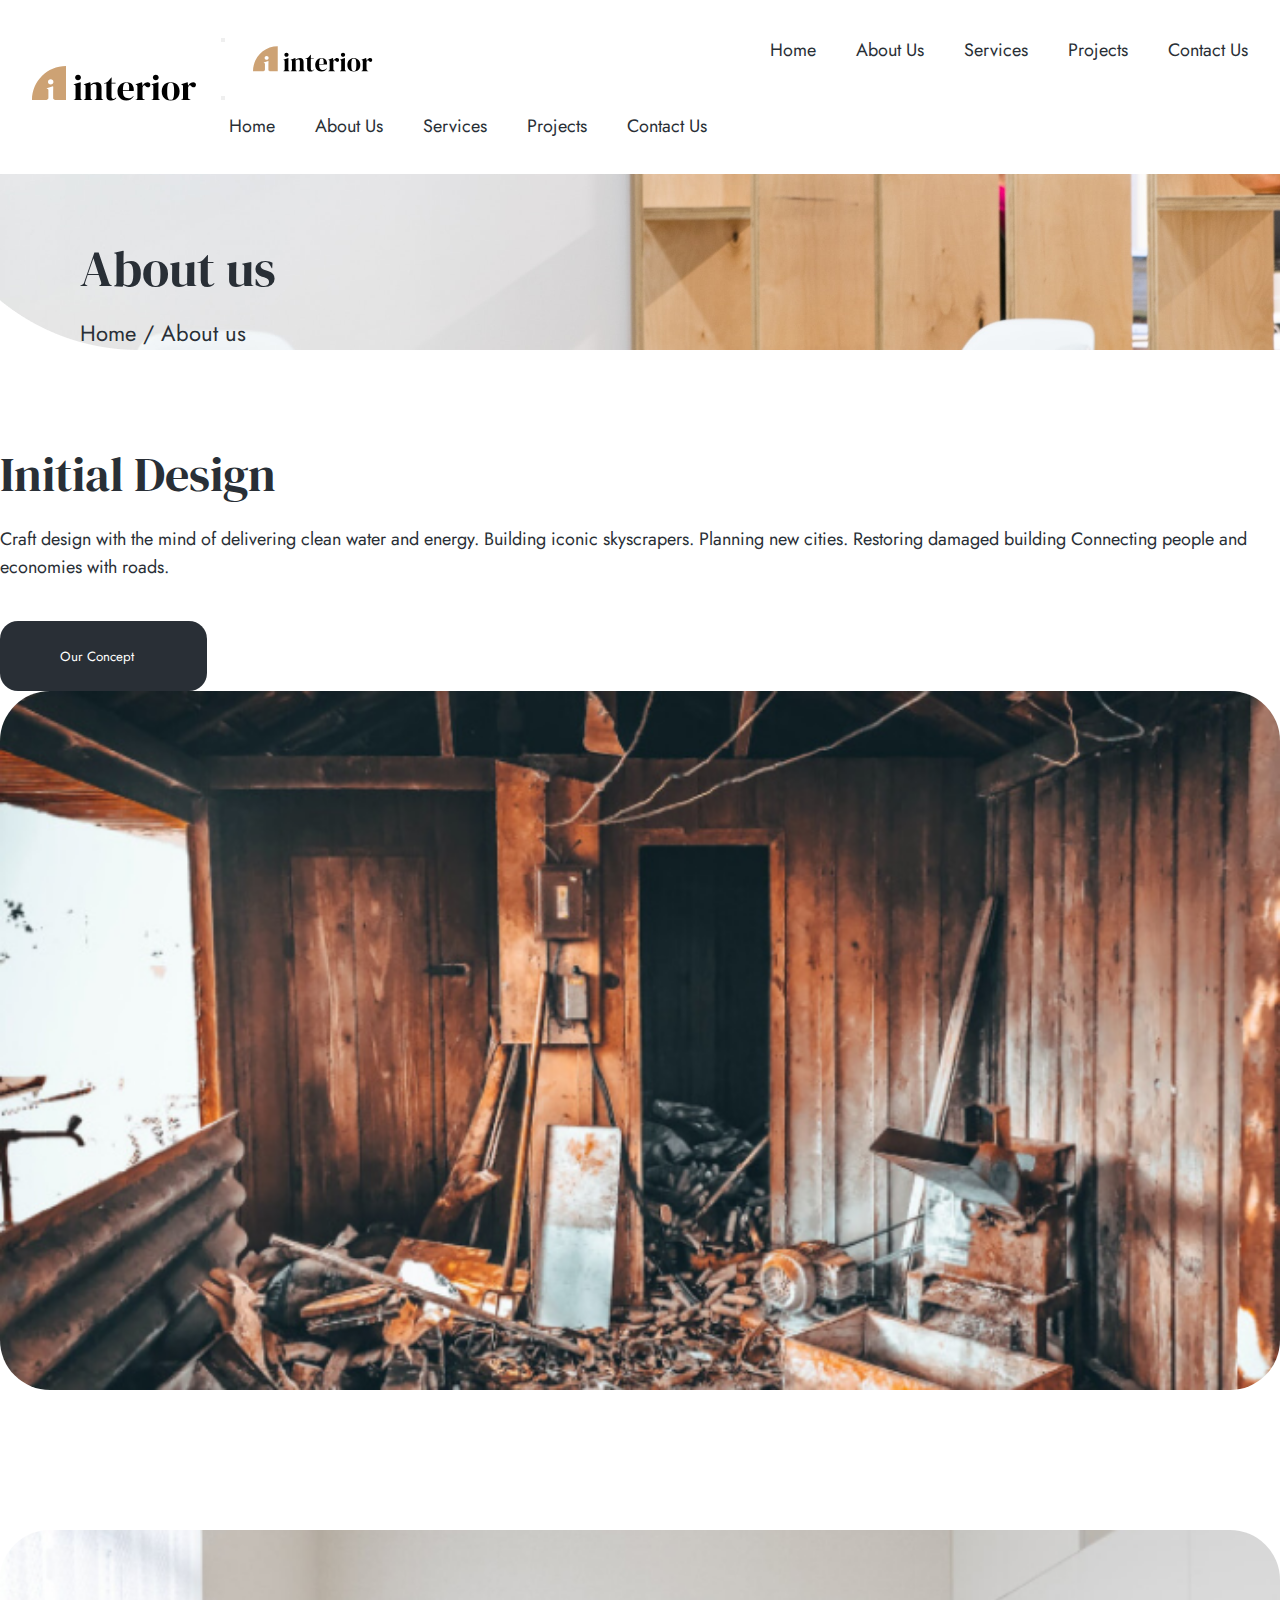
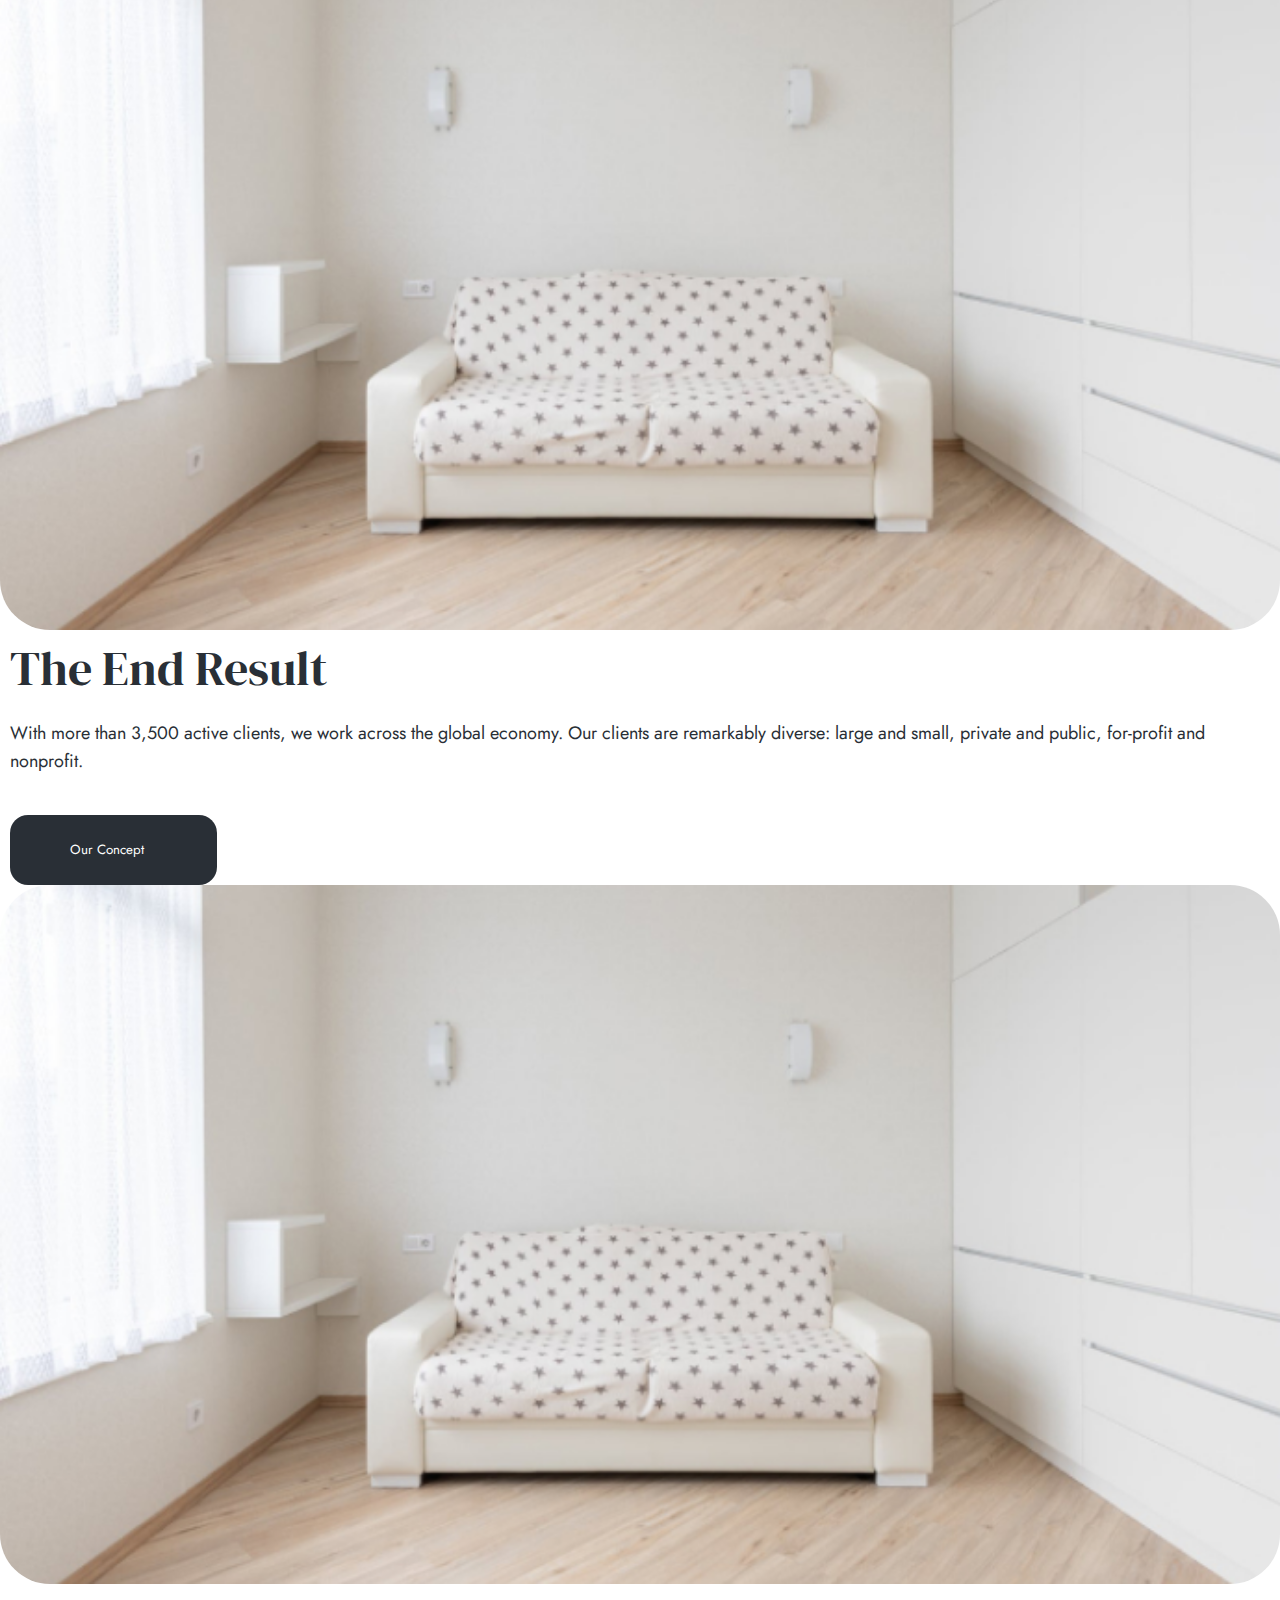
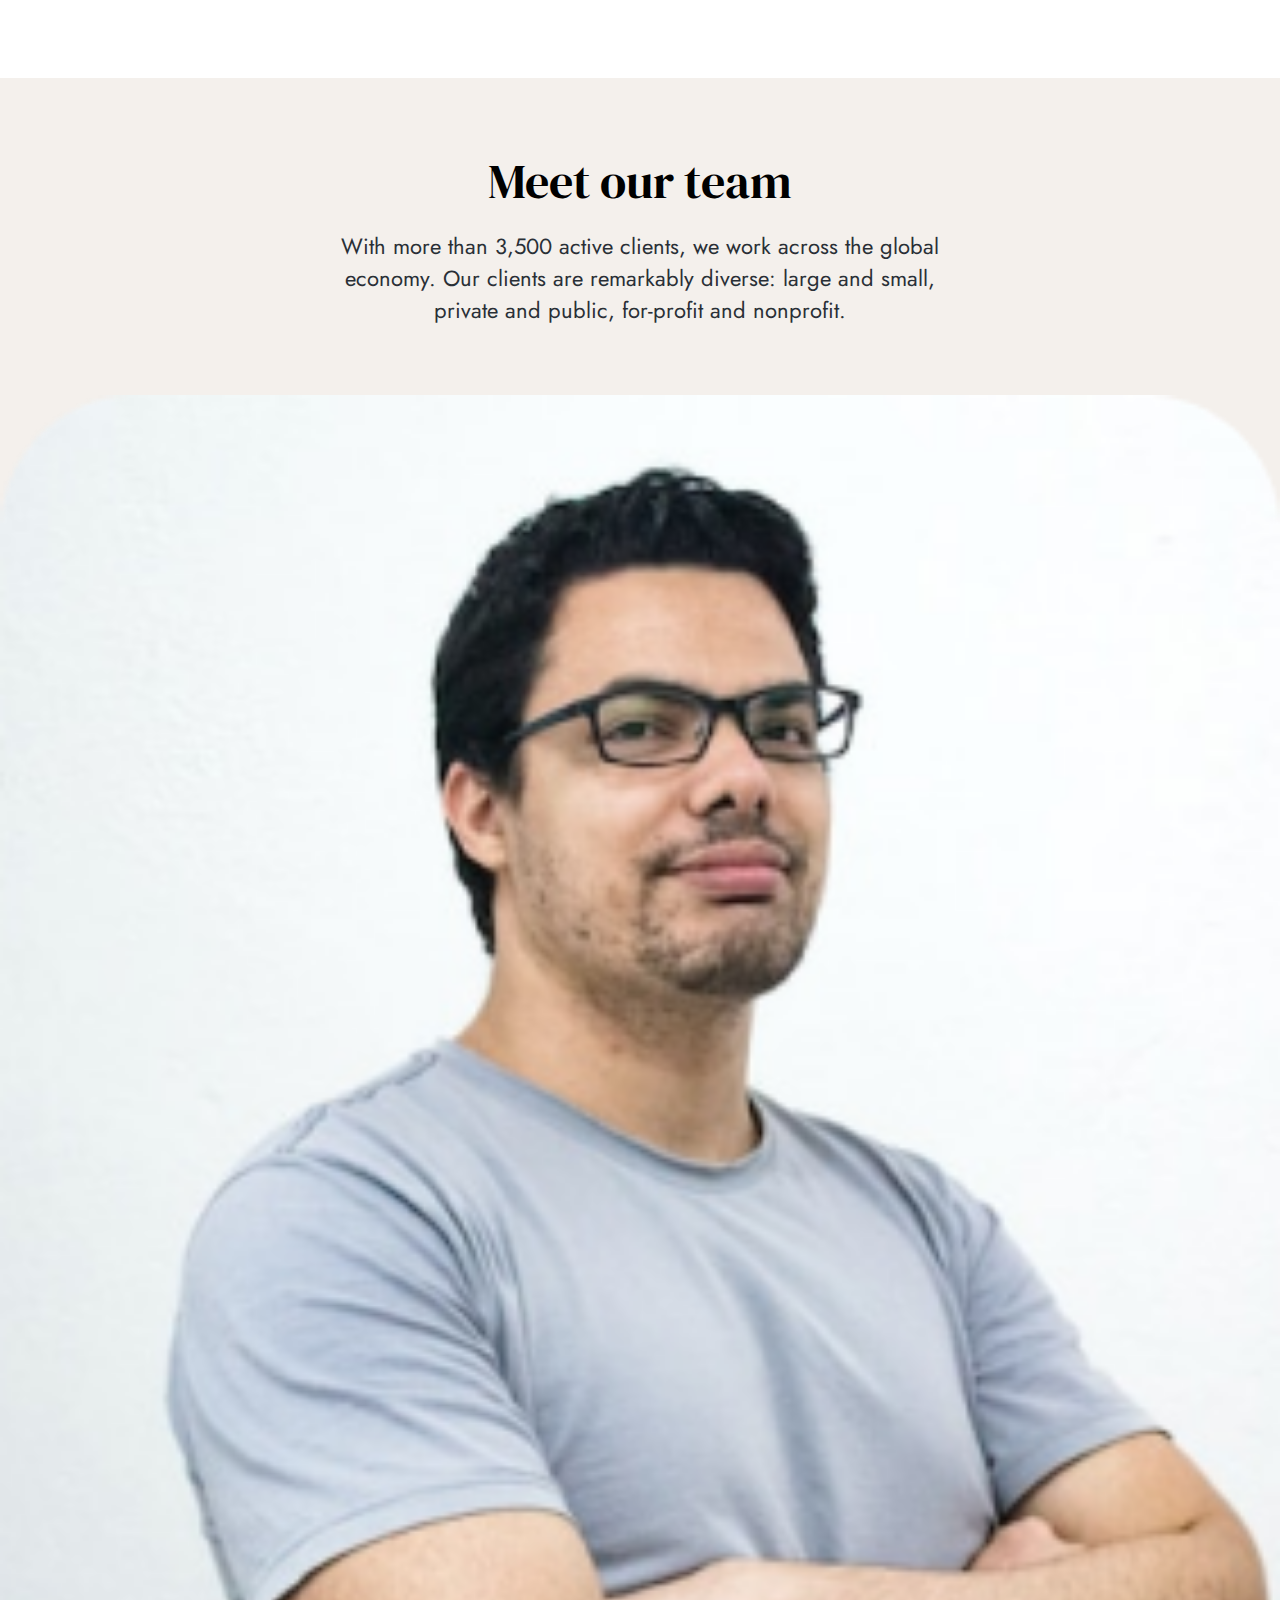
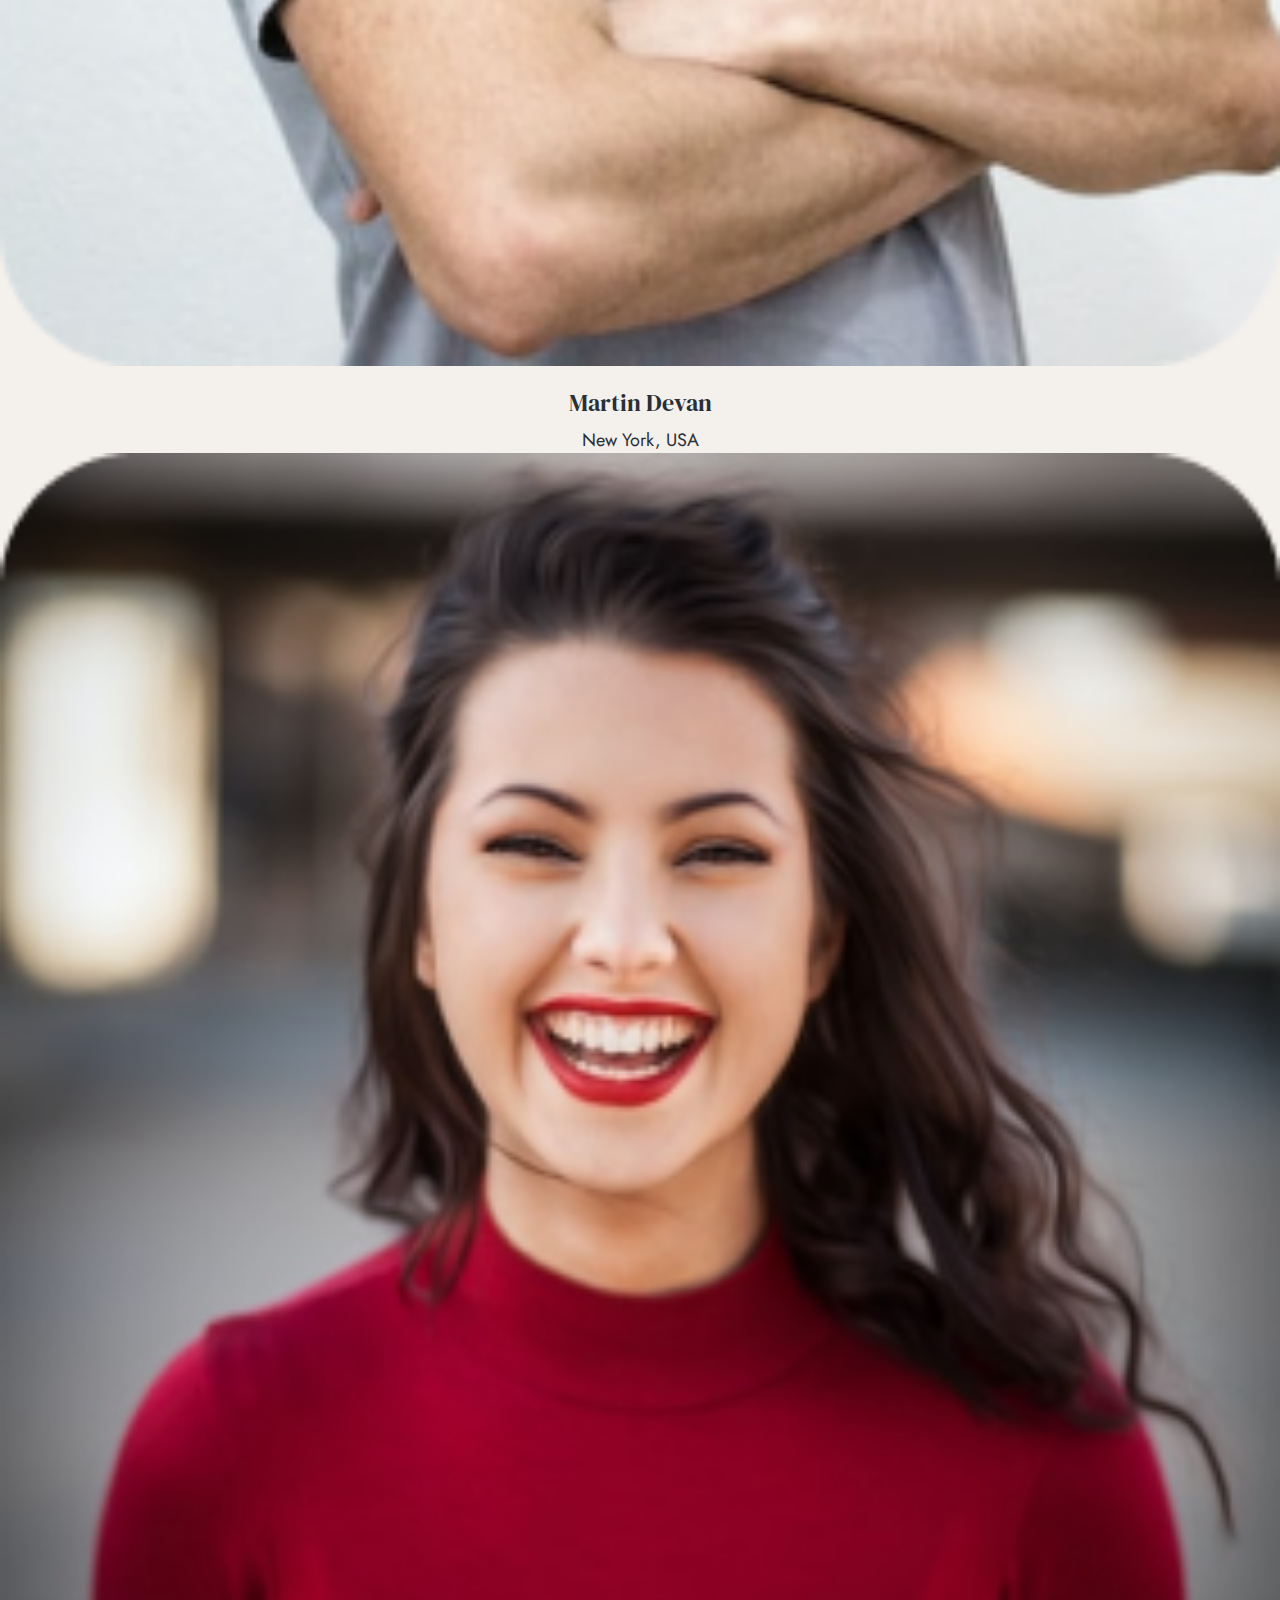
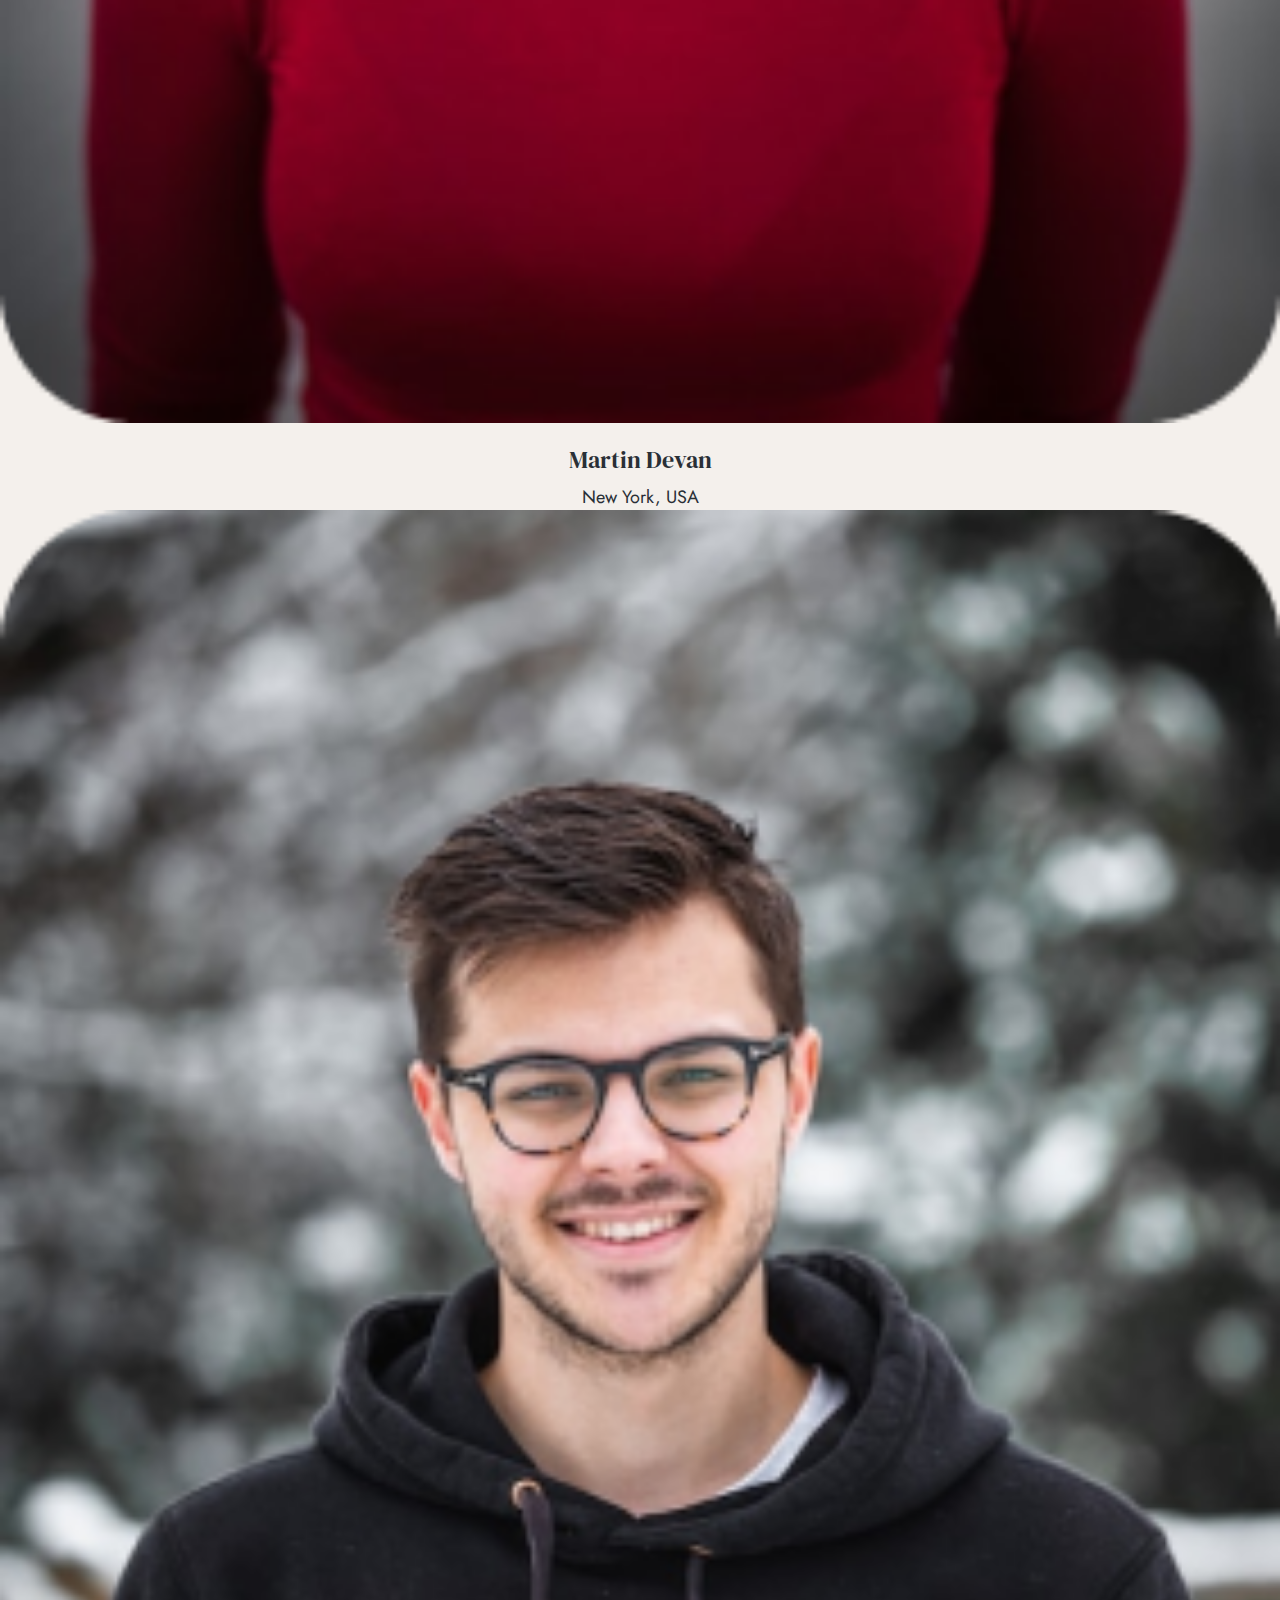
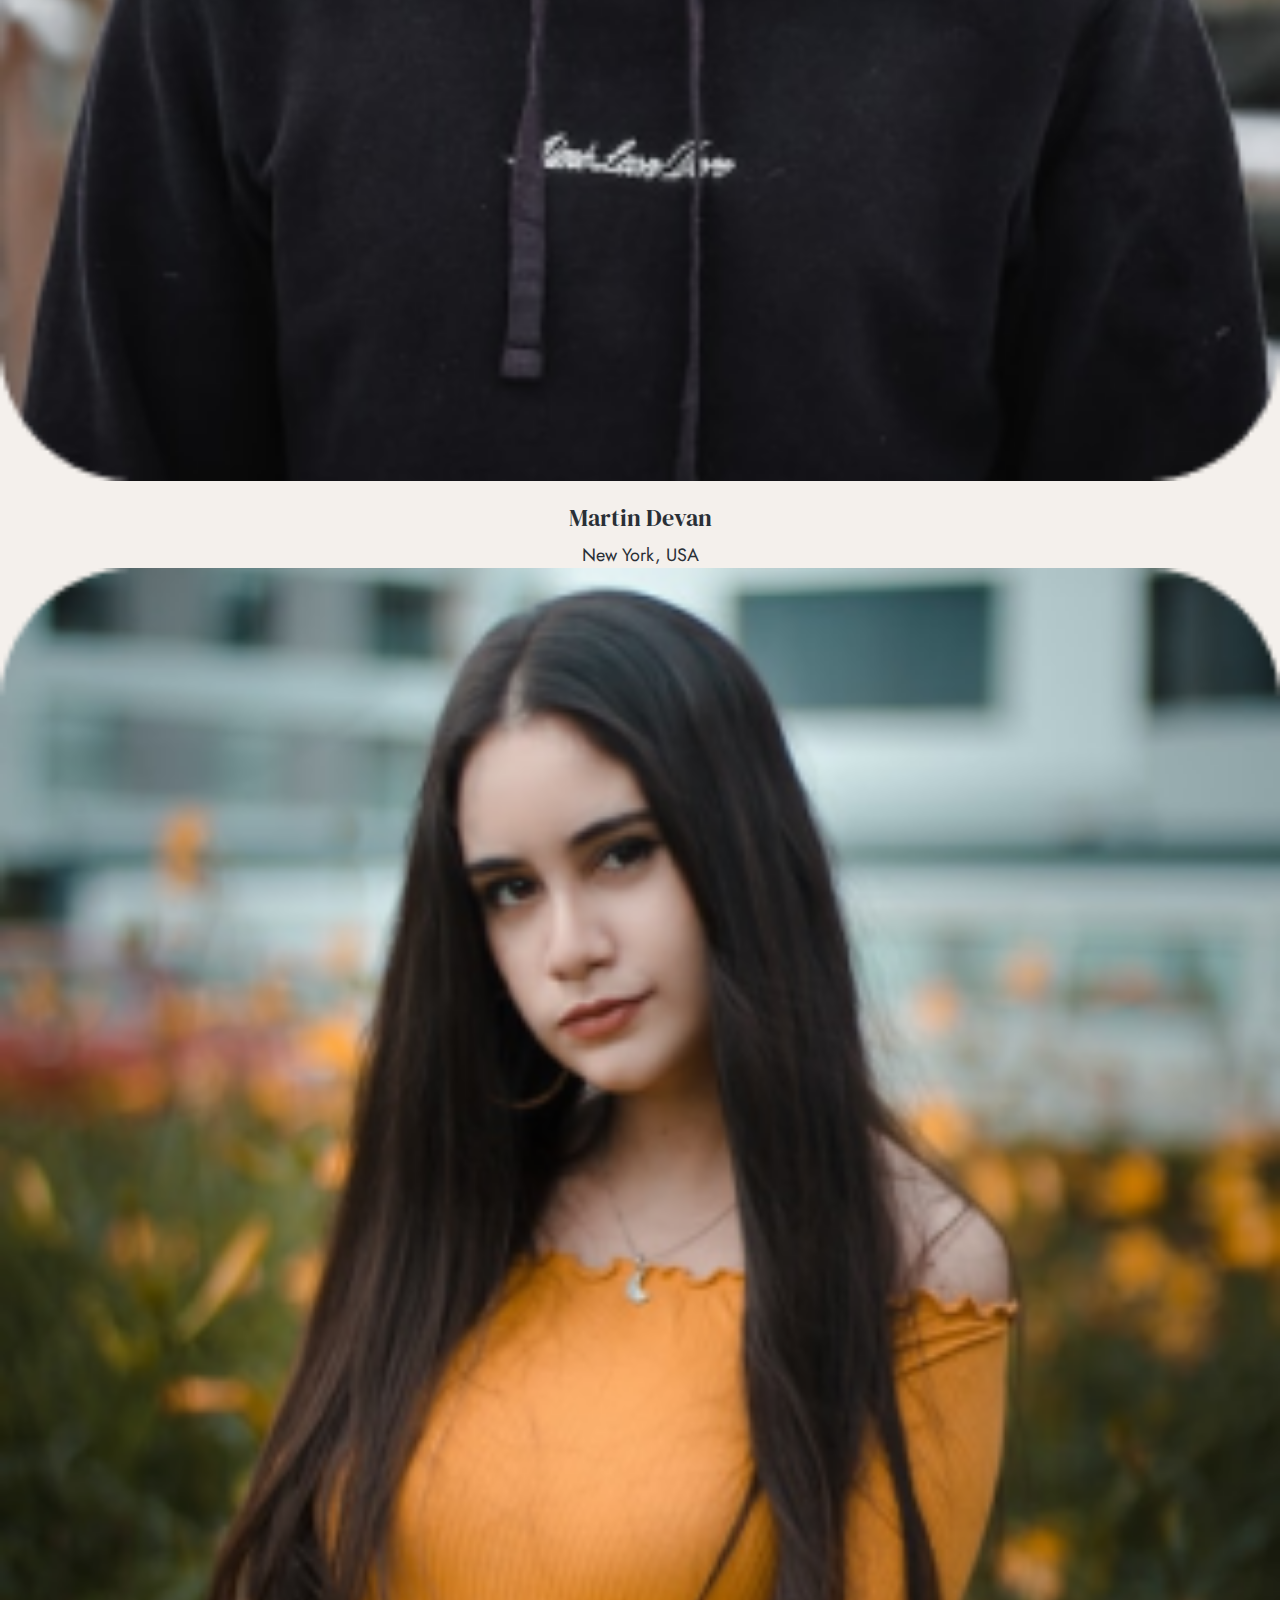
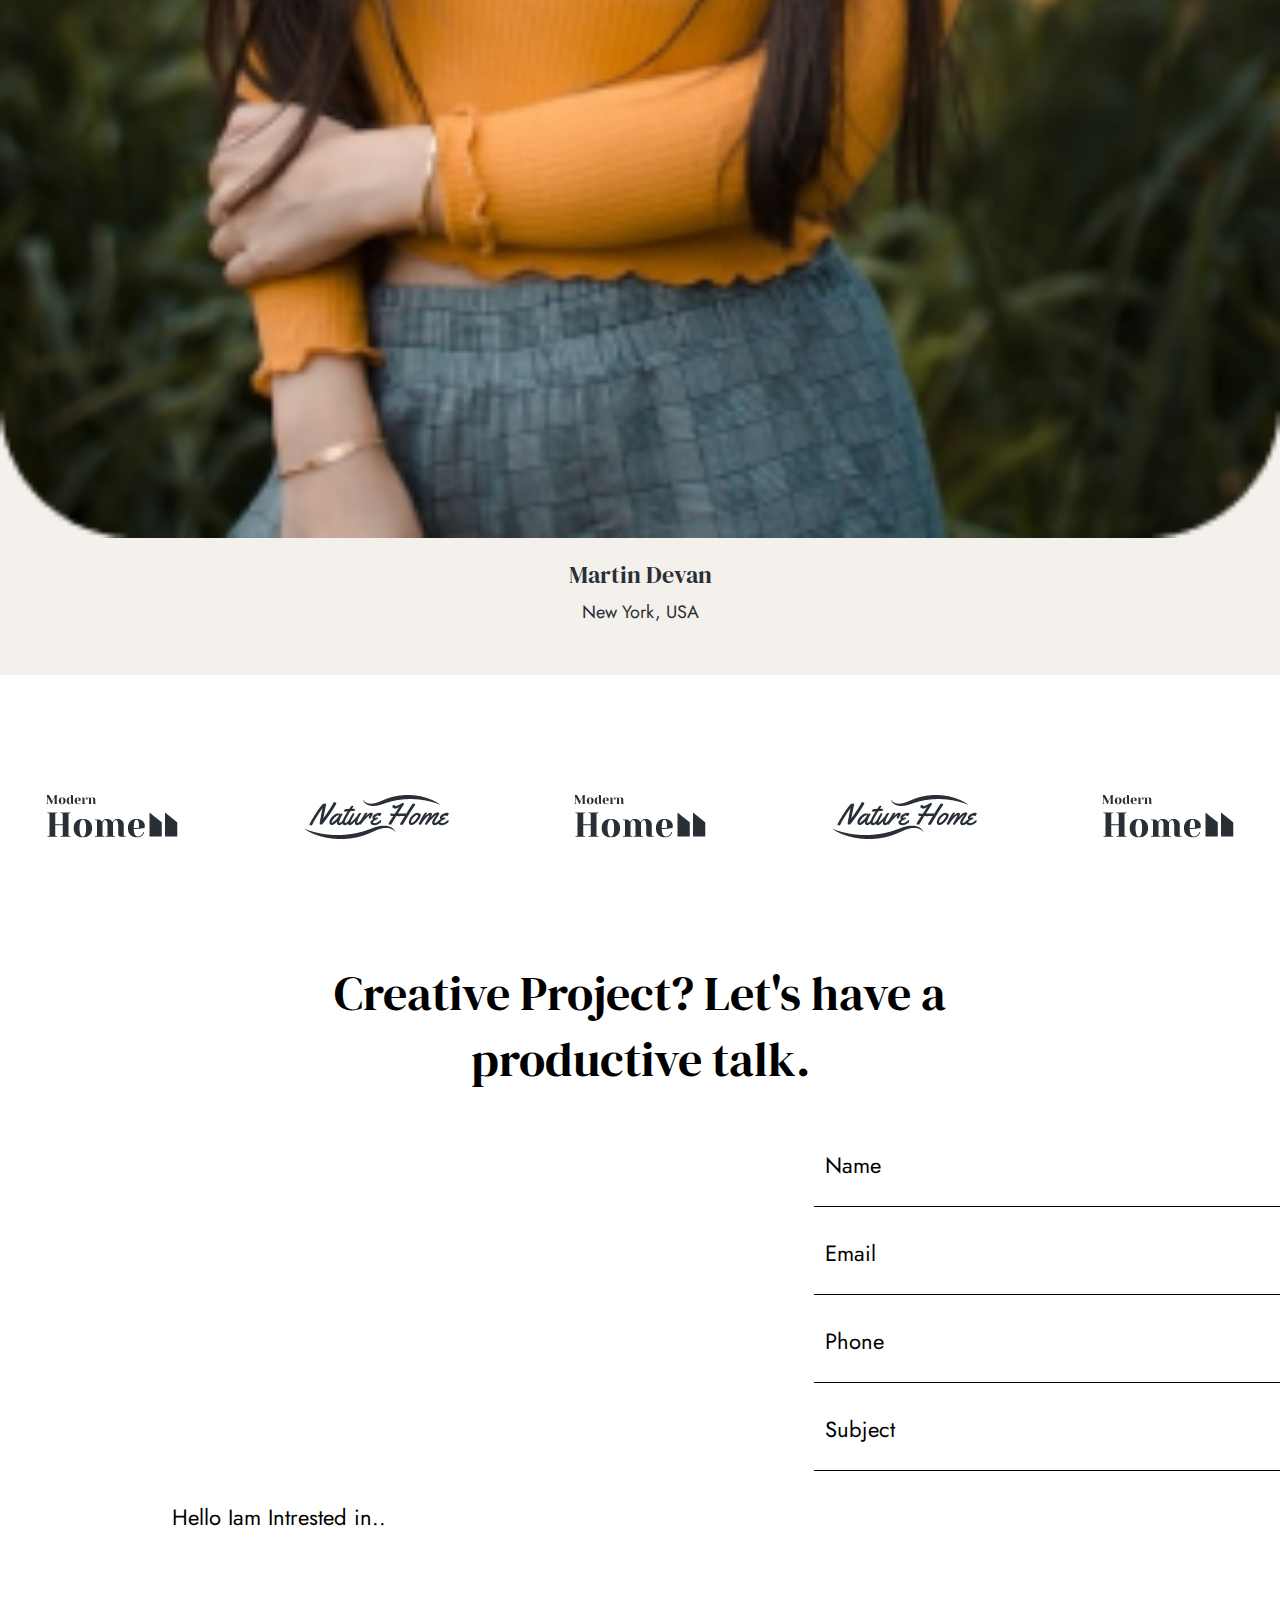
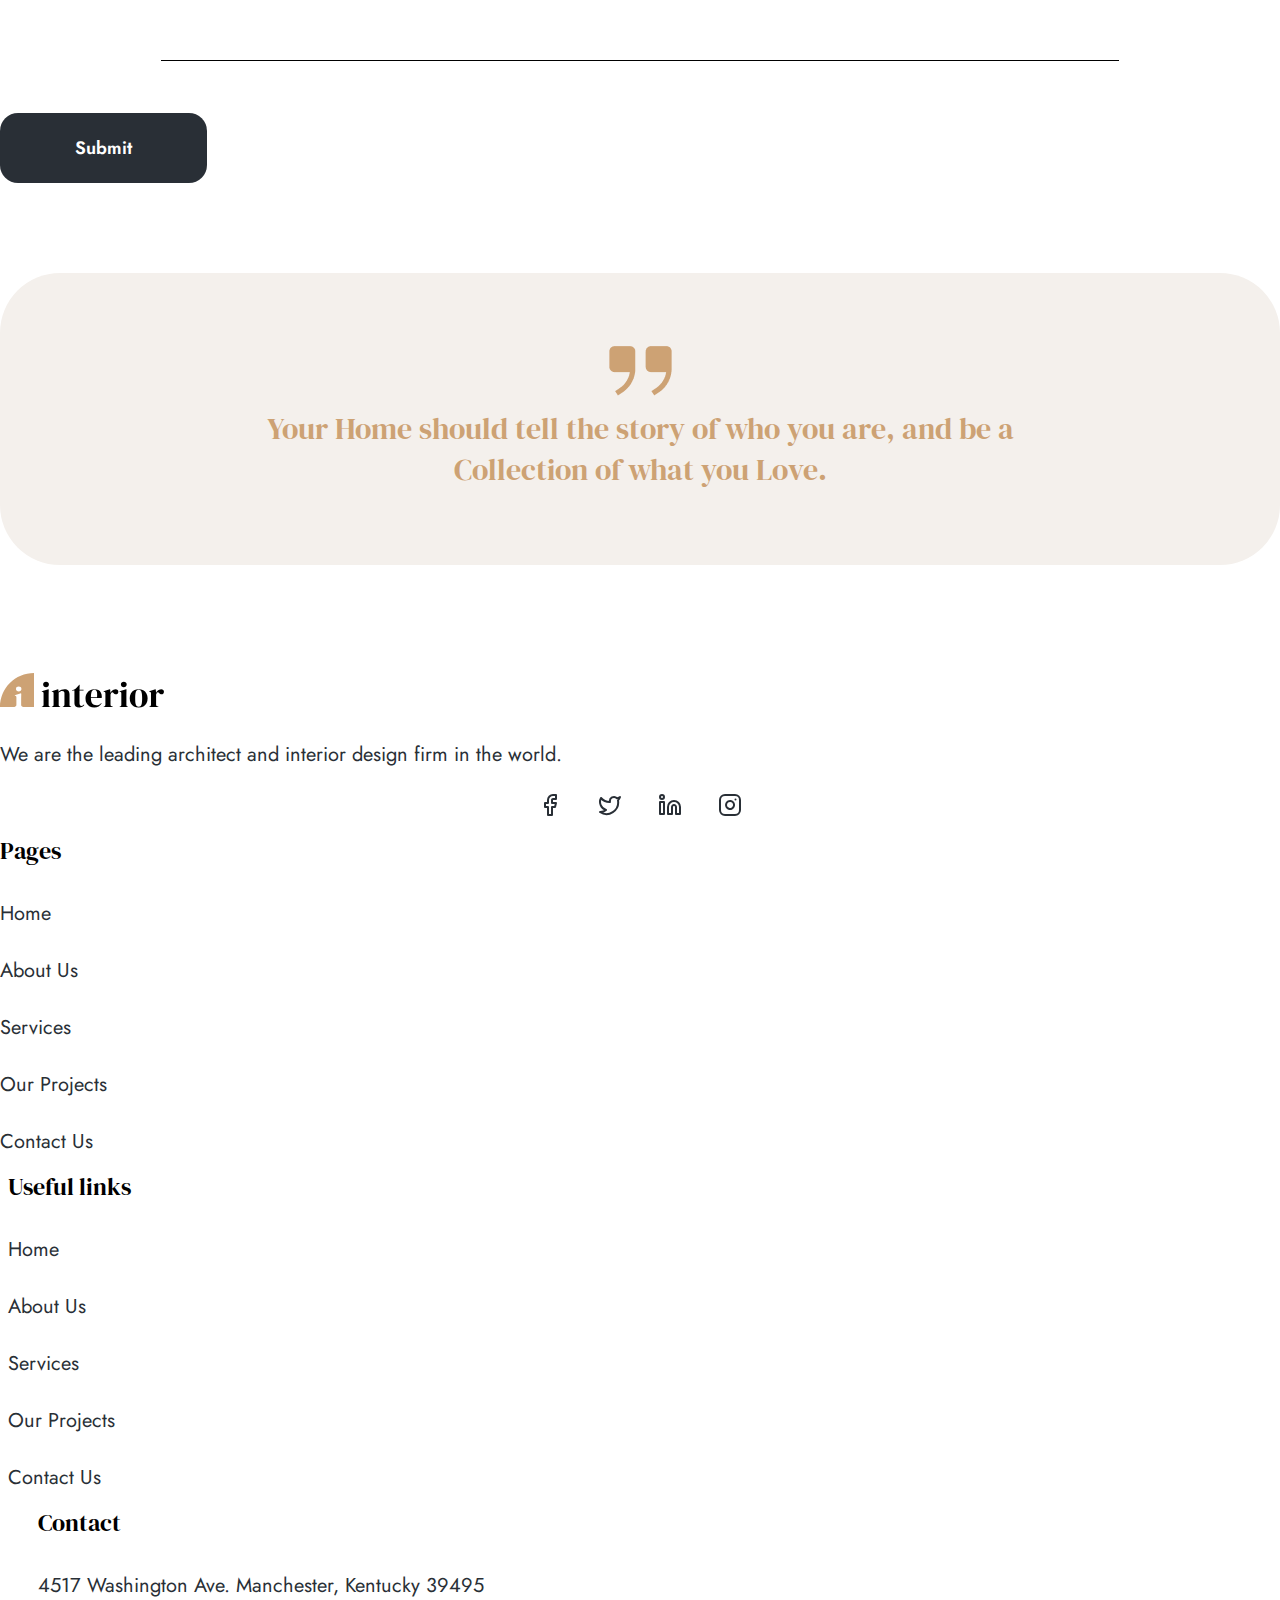
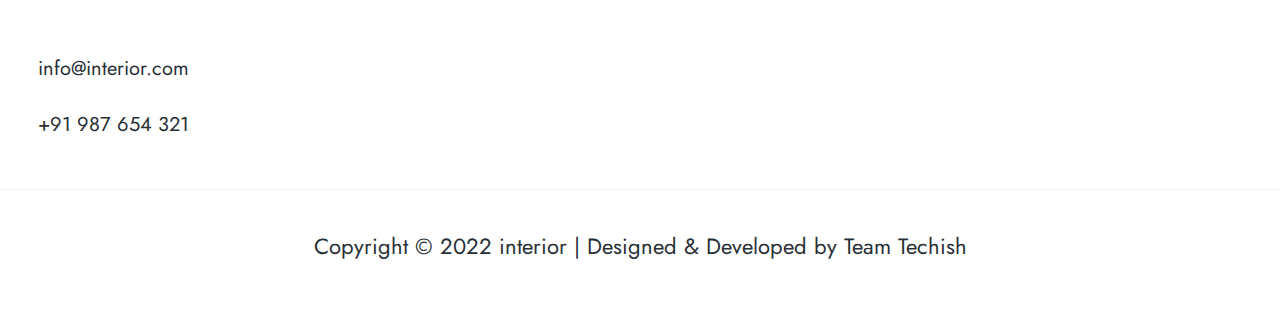
==== commit e7954cc3: "updated 1250" ====
--- a/about.html
+++ b/about.html
@@ -374,6 +374,12 @@
                         <p>
                             We are the leading architect and interior design firm in the world.
                         </p>
+                        <div class="social-media ms-0">
+                            <a href=""><img src="images/facebook.svg" alt=""></a>
+                            <a href=""><img src="images/twitter.svg" alt=""></a>
+                            <a href=""><img src="images/linkedin.svg" alt=""></a>
+                            <a href=""><img src="images/instagram.svg" alt=""></a>
+                        </div>
                     </div>
 
                 </div>
@@ -381,11 +387,11 @@
                     <div class="footer-2">
                         <h1>Pages</h1>
                         <ul class="px-0">
-                            <li><a href="">Home</a></li>
-                            <li><a href="">About Us</a></li>
-                            <li><a href="">Services</a></li>
-                            <li><a href="">Our Projects</a></li>
-                            <li><a href="">Contact Us</a></li>
+                            <li><a href="index.html">Home</a></li>
+                            <li><a href="about.html">About Us</a></li>
+                            <li><a href="services.html">Services</a></li>
+                            <li><a href="projects.html">Our Projects</a></li>
+                            <li><a href="contact.html">Contact Us</a></li>
                         </ul>
                     </div>
                 </div>
@@ -393,11 +399,11 @@
                     <div class="footer-3">
                         <h1>Useful links</h1>
                         <ul class="px-0">
-                            <li><a href="">Home</a></li>
-                            <li><a href="">About Us</a></li>
-                            <li><a href="">Services</a></li>
-                            <li><a href="">Our Projects</a></li>
-                            <li><a href="">Contact Us</a></li>
+                            <li><a href="index.html">Home</a></li>
+                            <li><a href="about.html">About Us</a></li>
+                            <li><a href="services.html">Services</a></li>
+                            <li><a href="projects.html">Our Projects</a></li>
+                            <li><a href="contact.html">Contact Us</a></li>
                         </ul>
                     </div>
                 </div>
--- a/css/style.css
+++ b/css/style.css
@@ -12,6 +12,9 @@
 .overlay{
     background: none;
 }
+.w-80{
+    width: 80% !important;
+}
 * {
     margin: 0px;
     padding: 0px;
@@ -35,7 +38,9 @@
 a:hover {
     color: inherit;
 }
-
+.offcanvas-header img{
+    width: 120px;
+}
 nav {
     display: flex;
     background: #FFFFFF;
@@ -706,7 +711,7 @@
 
 .footer-1 p {
     width: 306px;
-    height: 113px;
+    height: 81px;
     font-family: var(--font1);
     font-style: normal;
     font-weight: 400;
@@ -775,7 +780,8 @@
     font-size: 22px;
     line-height: 32px;
     color: var(--bg-main-color1);
-    margin-bottom: 55px;
+    margin-bottom: 51px;
+    margin-top: 31px;
 }
 
 .footer-4 h3 {
@@ -787,7 +793,7 @@
     font-size: 22px;
     line-height: 32px;
     color: var(--bg-main-color1);
-    margin-bottom: 40px;
+    margin-bottom: 24px;
 }
 
 .footer-4 span {
@@ -1270,4 +1276,152 @@
         font-size: 19px;
         line-height: 28px;
       }
+}
+.section5-projects{
+    padding-top: 94px;
+}
+.section1-contact{
+    padding-top: 39px;
+}
+.section1-contact h1{
+    width: 633px;
+height: 132px;
+font-family: var(--font2);
+font-style: normal;
+font-weight: 400;
+font-size: 48px;
+line-height: 66px;
+text-align: center;
+color: #000000;
+margin: auto;
+margin-bottom: 50px;
+}
+.contact-box{
+    background: #F4F0EC;
+border-radius: 50px;
+padding-top: 81px;
+padding-bottom: 76px;
+}
+.contact-row{
+    display: flex;
+    margin-left: 28px;
+    margin-bottom: 32px;
+}
+.contact-row h2{
+    width: 249px;
+height: 35px;
+font-family: var(--font1);
+font-style: normal;
+font-weight: 400;
+font-size: 24px;
+line-height: 35px;
+color: var(--bg-main-color1);
+margin: auto 0px;
+margin-left: 16px;
+}
+.social-media{
+    /* margin-left: 34px; */
+    width: fit-content;
+    margin: auto;
+    margin-top: 9px;
+    background: #FFFFFF;
+    border: 5px solid white;
+    /* display: flex;
+    justify-content: space-evenly; */
+    padding: 8px 0px;
+}
+.social-media a{
+    margin: 0px 16px;
+    text-align: center;
+}
+.input-control-contact{
+    width: 100% !important;
+}
+.sec1-big-input{
+    width: 100% !important;
+}
+.margin-58{
+    margin-top: 18px;
+}
+.padding-top-32{
+    padding-top: 32px;
+}
+/* contact responsive */
+@media only screen and (min-width: 200px) and (max-width: 576px) {
+    .contact-box {
+        border-radius: 25px;
+        padding-top: 60px;
+        padding-bottom: 60px;
+      }
+    .section1-contact h1 {
+        width: 100%;
+        height: fit-content;
+        font-family: var(--font2);
+        font-style: normal;
+        font-weight: 400;
+        font-size: 40px;
+        line-height: 52px;
+    }
+    .contact-row img{
+        width: 50px;
+        height: 50px;
+    }
+    .contact-row{
+        margin: auto;
+        width: 25;
+        margin-bottom: 32px;
+    }
+    .contact-row h2 {
+        width: 100%;
+        height: fit-content;
+        font-size: 19px;
+        line-height: 35px;
+        color: var(--bg-main-color1);
+        margin: auto 0px;
+        margin-left: 12px;
+      }
+}
+@media only screen and (min-width: 576px) and (max-width: 992px) {
+    .section1-contact h1 {
+        width: 100%;
+        height: fit-content;
+        font-size: 42px;
+        line-height: 55px;
+    }
+    .contact-box {
+        width: 400px;
+        margin: auto;
+        border-radius: 25px;
+    }
+    .padding-top-32 {
+        padding-top: 75px;
+    }
+}
+@media only screen and (min-width: 992px) and (max-width: 1300px) {
+    .contact-row {
+        margin-left: 16px;
+    }
+    .contact-row img{
+        width: 55px;
+height: 55px;
+    }
+    .contact-row h2 {
+        width: fit-content;
+        height: 35px;
+        font-size: 19px;
+        margin: auto 0px;
+        margin-left: 8px;
+      }
+      .contact-box {
+        background: #F4F0EC;
+        border-radius: 25px;
+        padding-top: 60px;
+        padding-bottom: 60px;
+      }
+      .padding-top-32 {
+        padding-top: 16px;
+      }
+      .sec8-container {
+        border-radius: 40px;
+      }
 }--- a/css/main.css
+++ b/css/main.css
@@ -183,7 +183,7 @@
   width: 0%;
   left: 0;
   bottom: 0;
-  border-bottom: 2px solid black;
+  border-bottom: 2px solid #CDA274;
   transition: width 0.2s ease-out;
 }
 span.border--failed {
@@ -208,6 +208,7 @@
 }
 input.input--focused + label.failed {
   color: #dc2932;
+
 }
 
 .submit {
@@ -225,7 +226,6 @@
   padding: 22px 32px;
 width: 207px;
 height: 70px;
-margin: auto;
 }
 .submit:hover, .submit:active {
   background-color: transparent;
--- a/css/reponsive.css
+++ b/css/reponsive.css
@@ -245,6 +245,15 @@
         margin-bottom: 16px;
 
       }
+      .sec7-card button {
+        width: 40px;
+        height: 40px;
+        border: 0px;
+        border-radius: 50%;
+      }
+      .sec7-card button img{
+        width: 8px;
+      }
       .sec8-container {
         border-radius: 30px;
         padding-top: 42px;
@@ -859,7 +868,7 @@
   }
 
   .input-l {
-      padding-bottom: 0px !important;
+      padding-bottom: 65px !important;
   }
 
   .section6-about {
@@ -979,7 +988,7 @@
   }
 
   .input-l {
-      padding-bottom: 0px !important;
+      padding-bottom: 65px !important;
   }
 
   .section6-about {
@@ -1000,6 +1009,7 @@
 
 }
 @media only screen and (min-width: 992px) and (max-width: 1300px) {
+  
   .header-content-about {
       margin-left: 80px;
     }
@@ -1043,4 +1053,48 @@
     .section6-about {
       padding-top: 90px;
     }
+    .sec2-service-main-img {
+      margin-right: 0px;
+      float: none;
+      border-radius: 0px 100px 0px 250px;
+    }
+    .sec2-services-content h2 {
+      width: 100%;
+      height: 66px;
+      font-size: 46px;
+    }
+    .sec2-services-content p {
+      width: 100%;
+      height: fit-content;
+      font-size: 21px;
+      margin: 0px;
+      text-align: left;
+    }
+    .sec2-services-content2 {
+      margin-top: 81px;
+      margin-left: 0px;
+    }
+    .sec2-services-content2 h2 {
+      width: 100%;
+      height: fit-content;
+      font-size: 46px;
+      line-height: 66px;
+    }
+    .sec2-services-content2 p {
+      width: 100%;
+      height: fit-content;
+      font-size: 21px;
+    }
+    .sec2-service-main-img2 {
+      margin-left: 0px;
+      border-radius: 0px 100px 0px 250px;
+    }
+    .margin-104 {
+      margin-bottom: 70px;
+    }
+    .sec2-services-container {
+      border-radius: 40px;
+      padding-top: 70px;
+      padding-bottom: 70px;
+    }
 }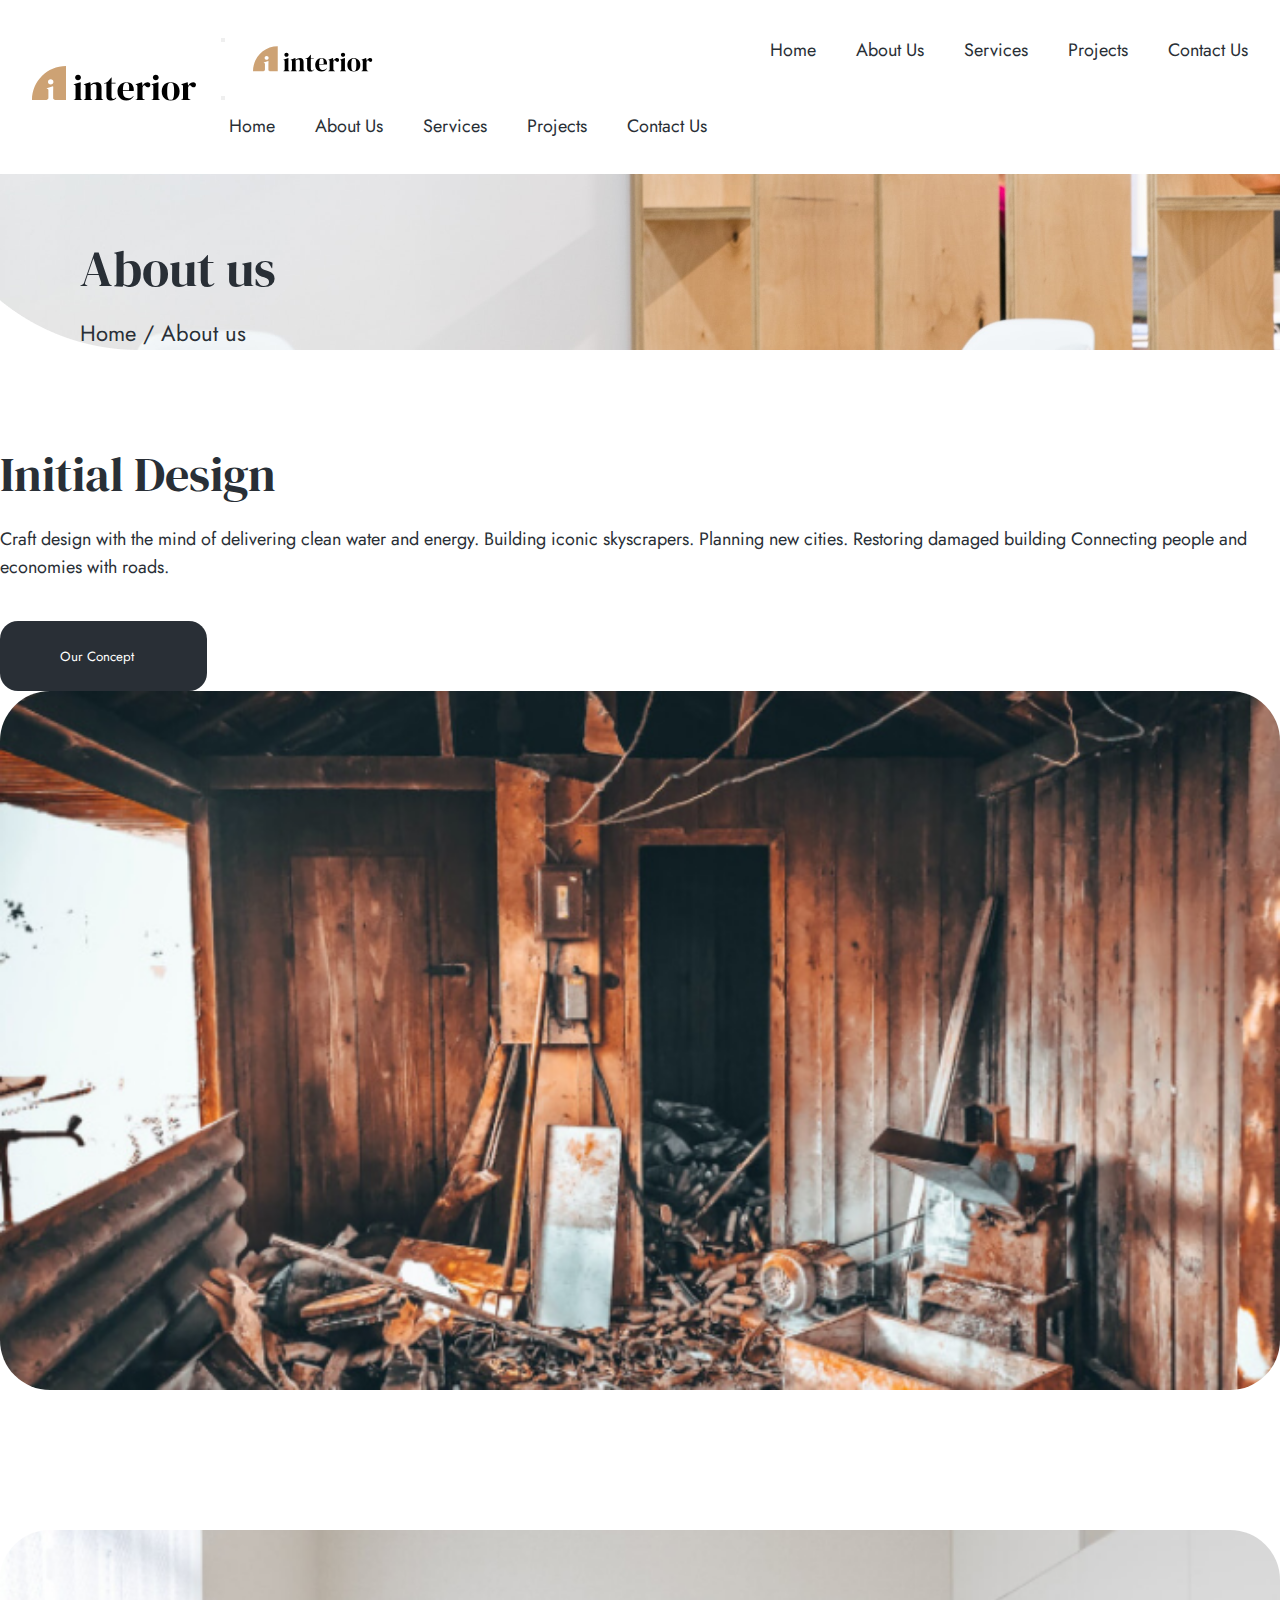
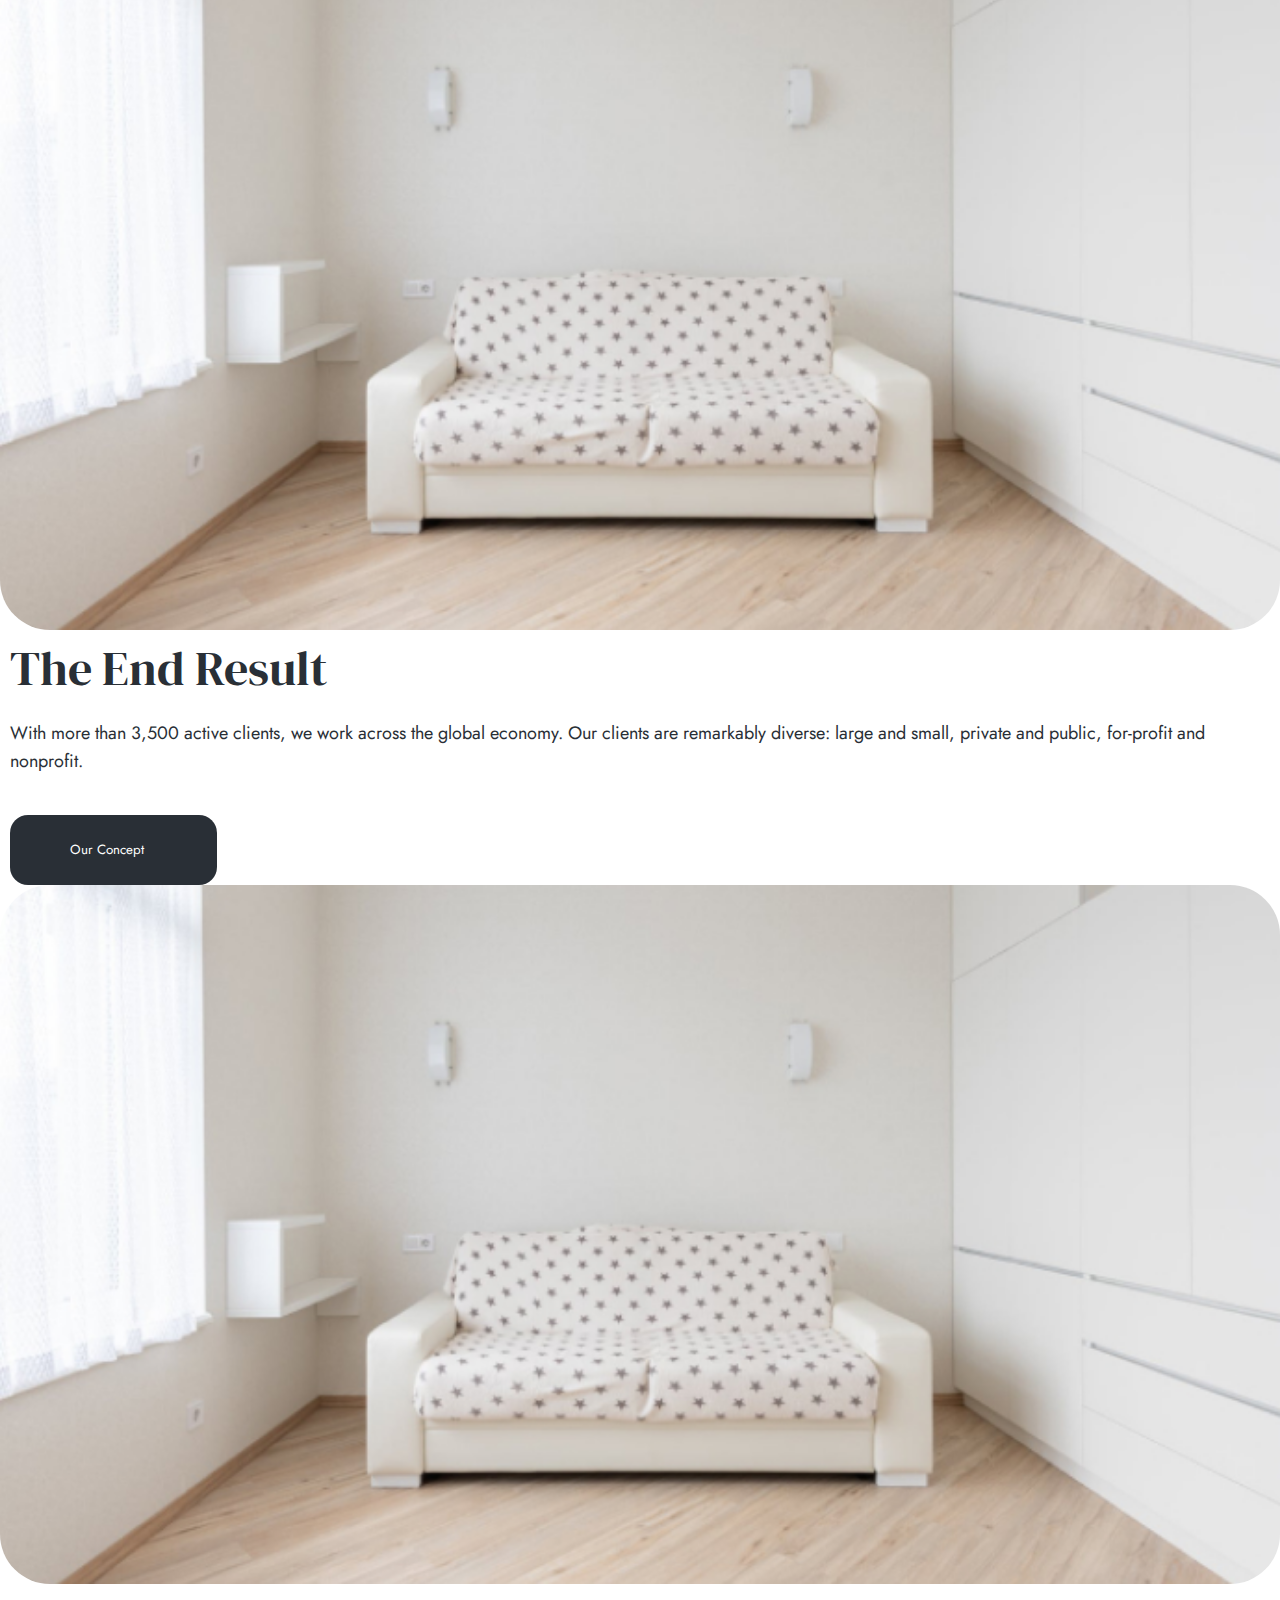
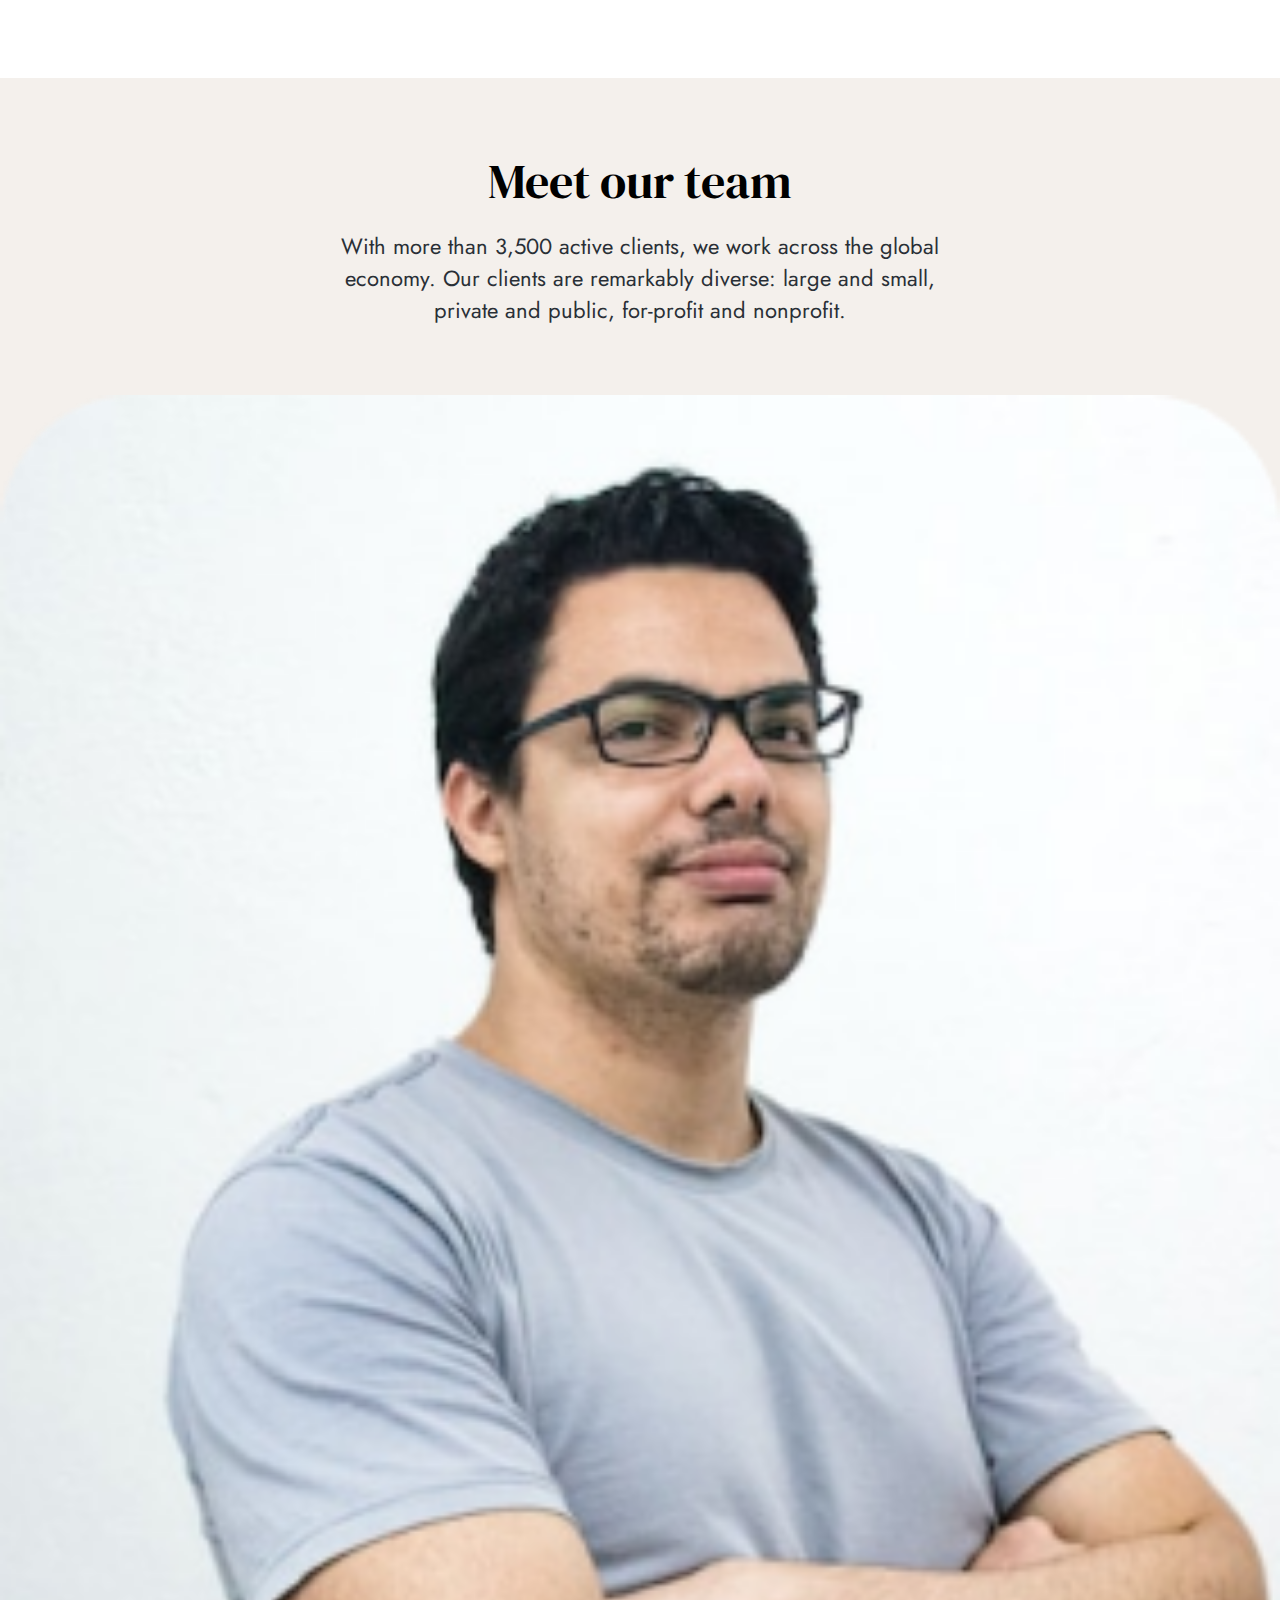
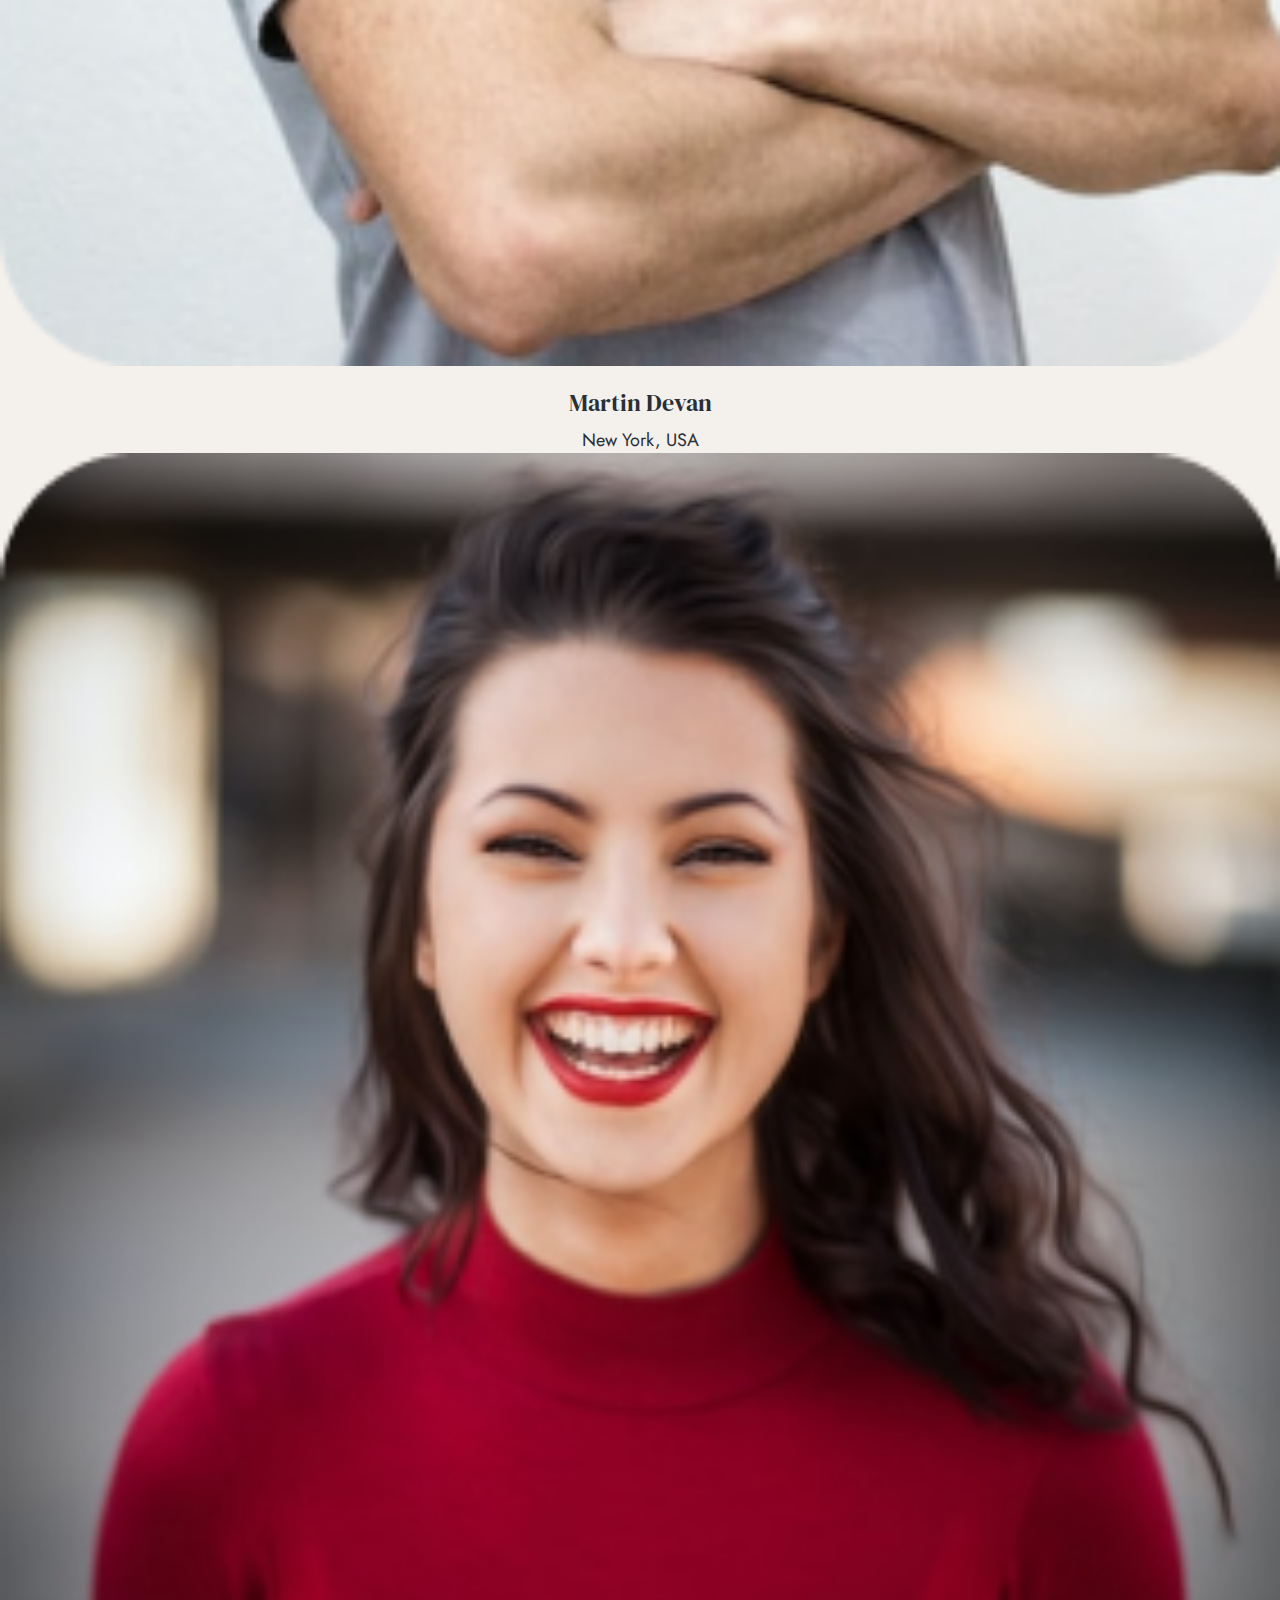
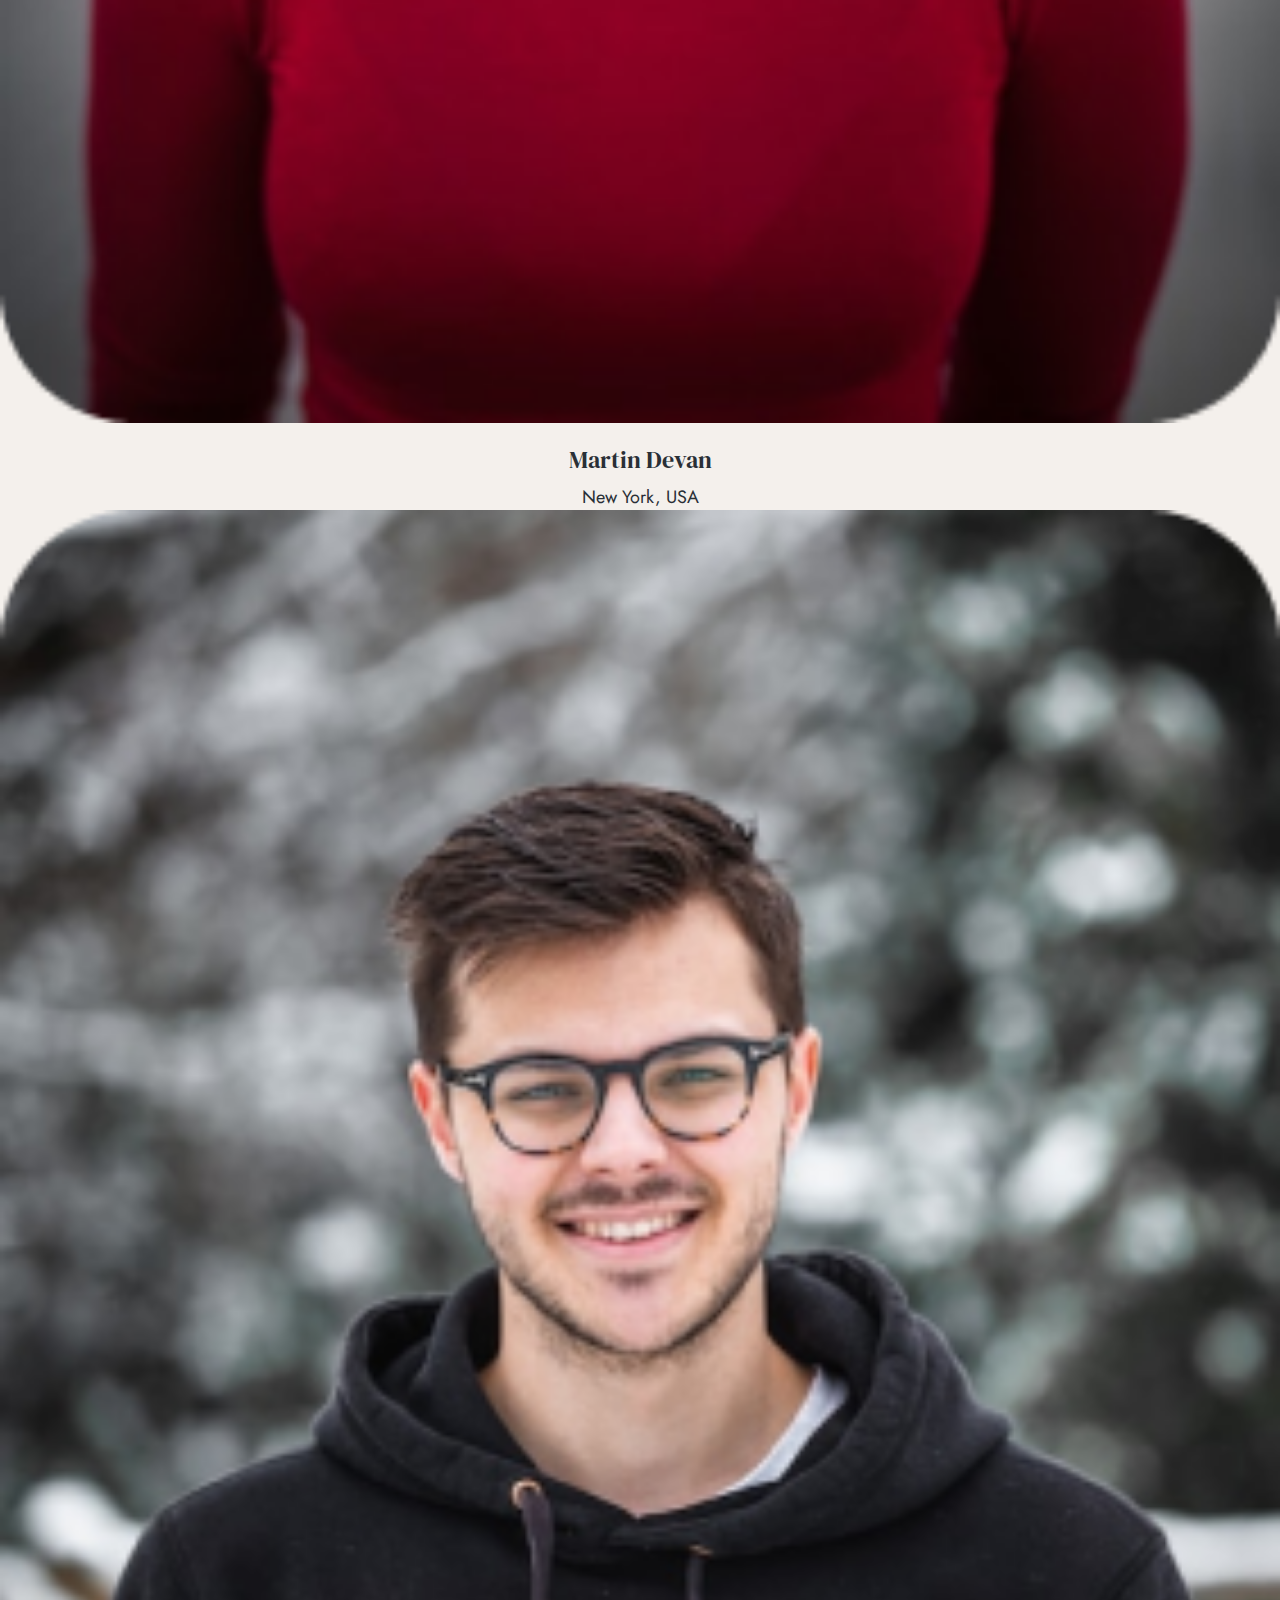
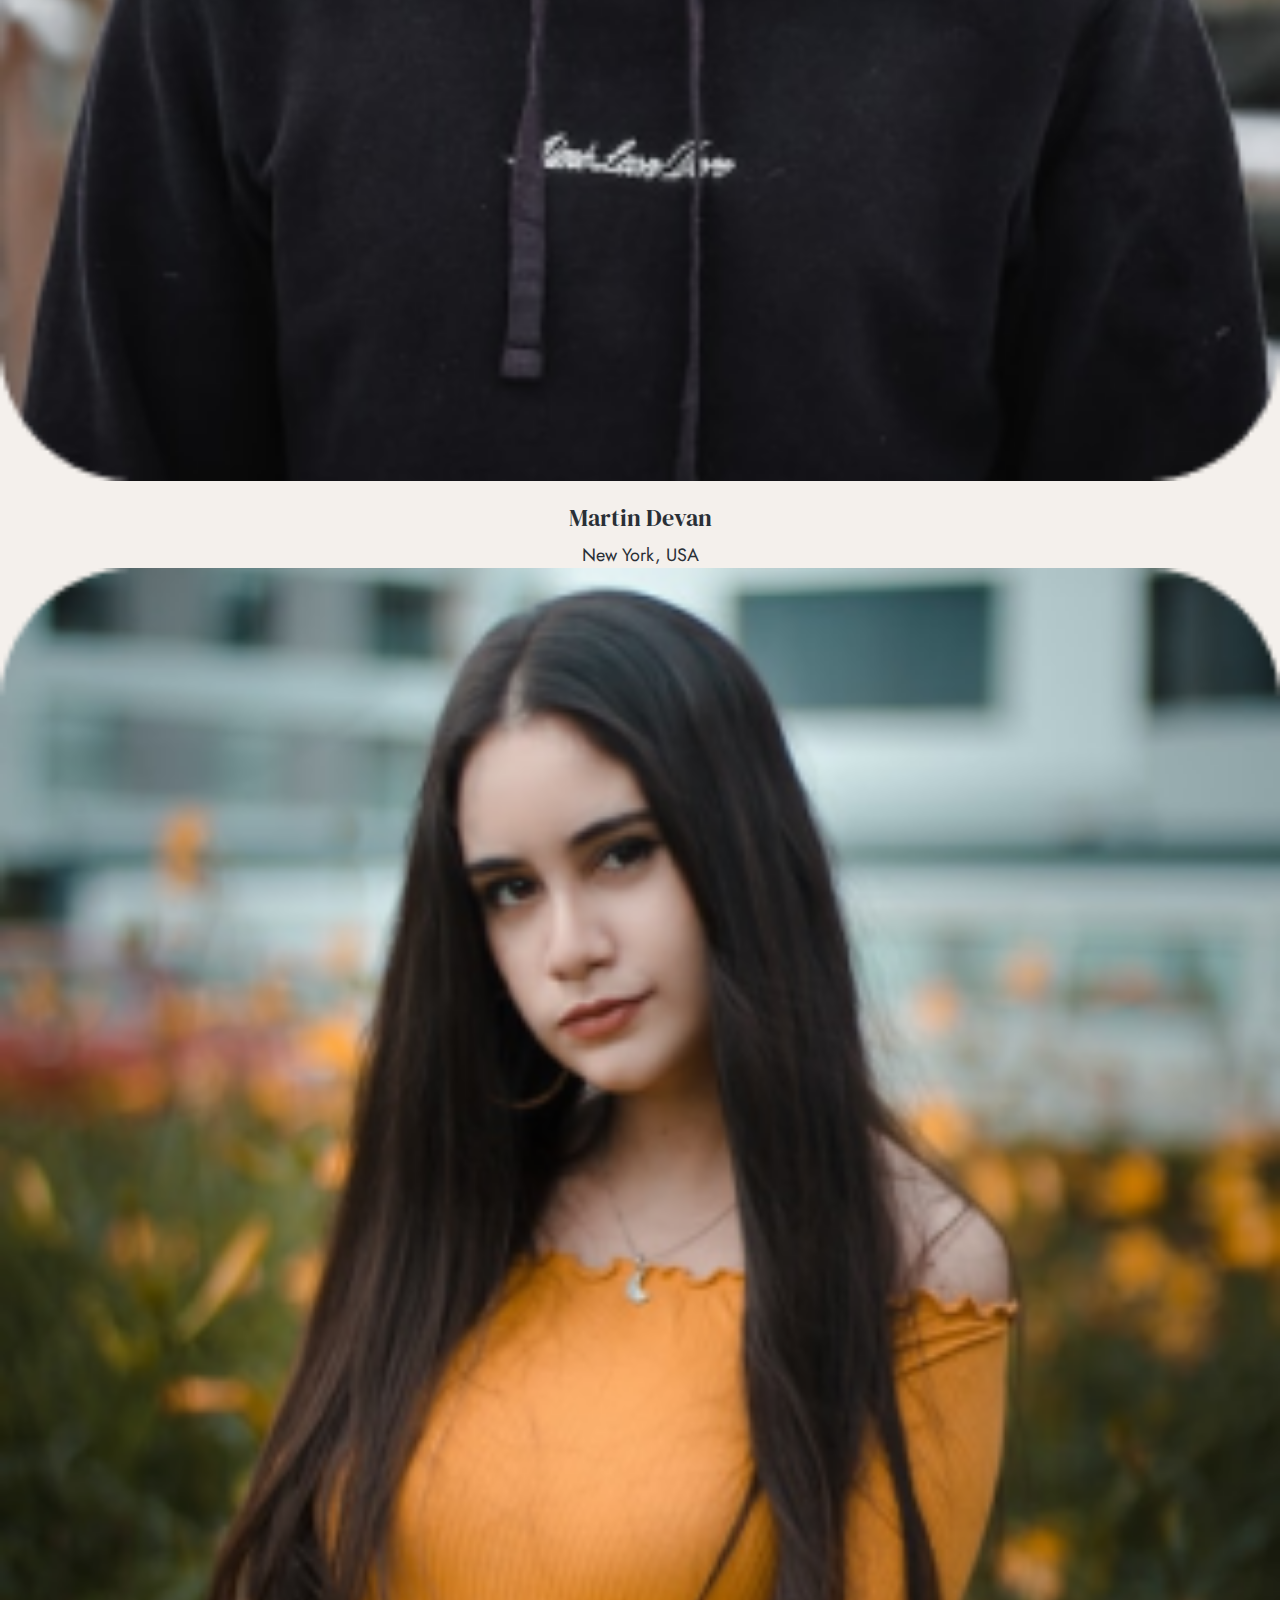
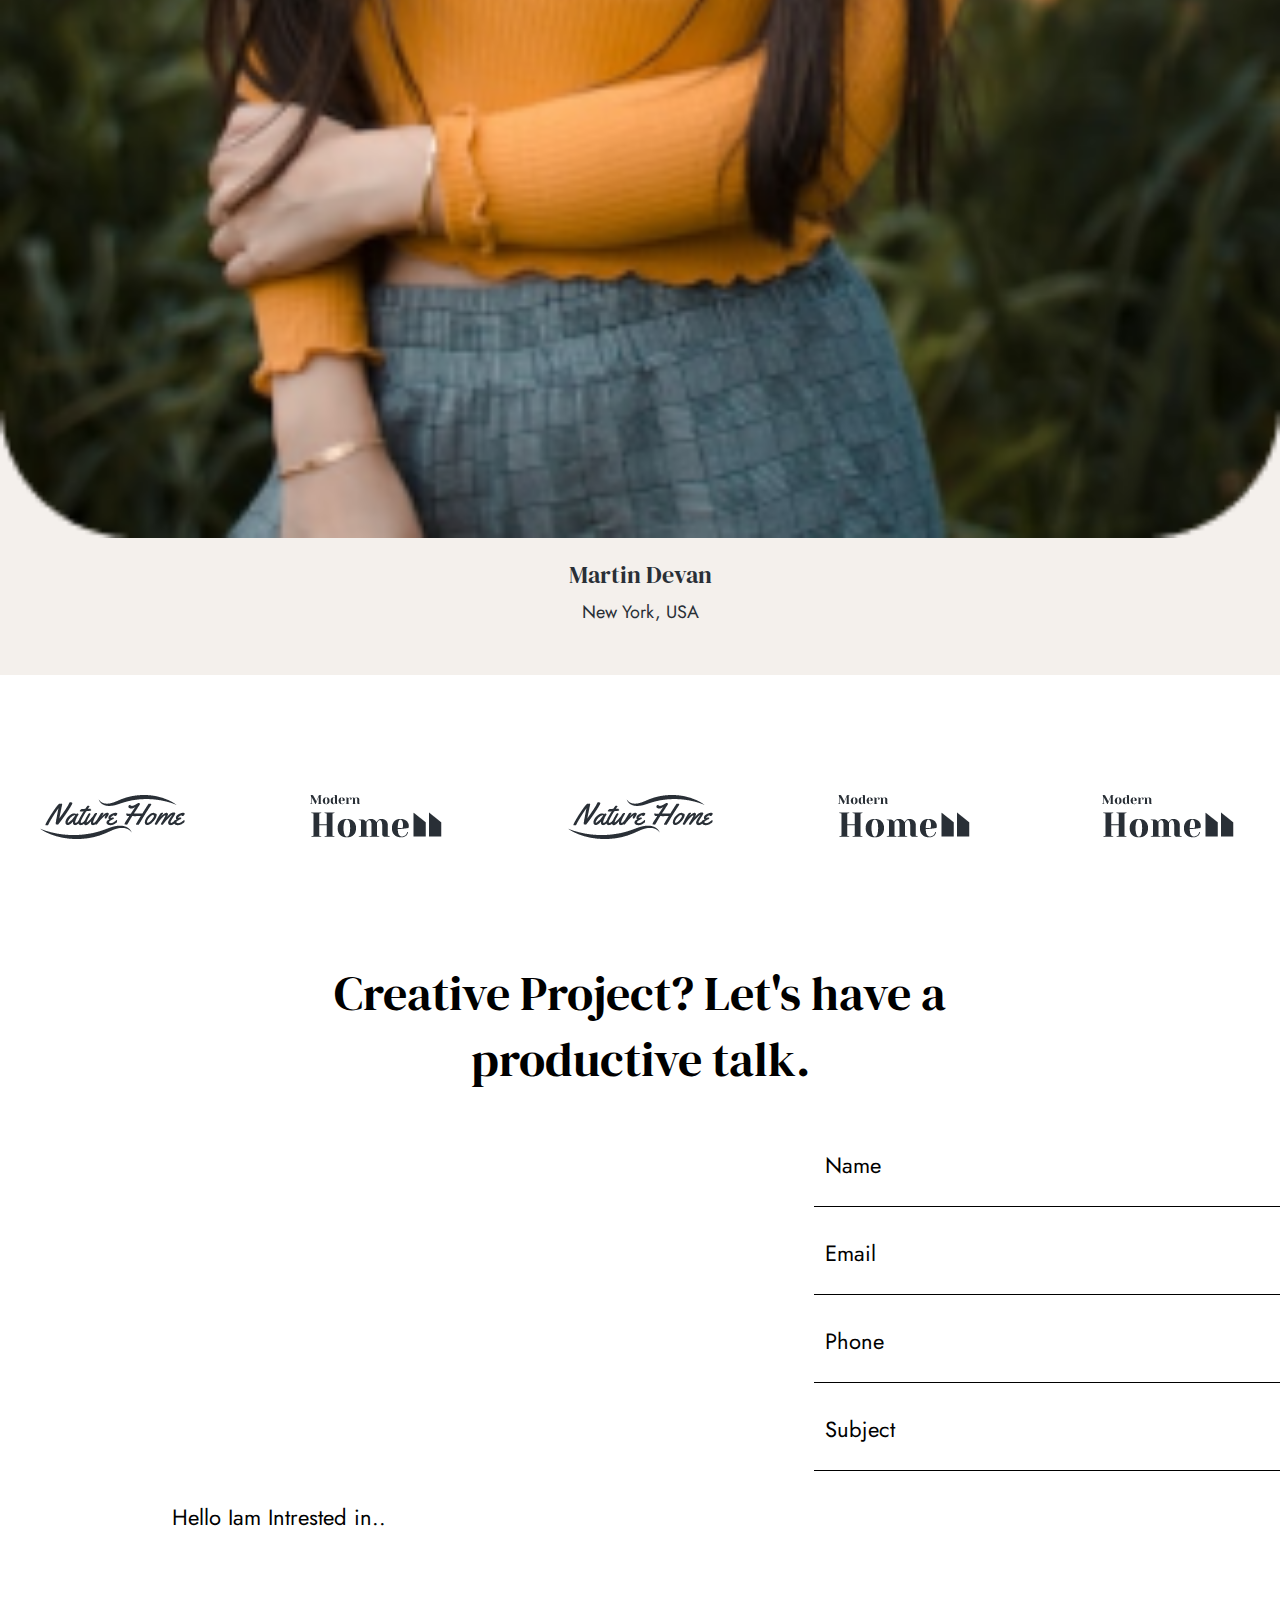
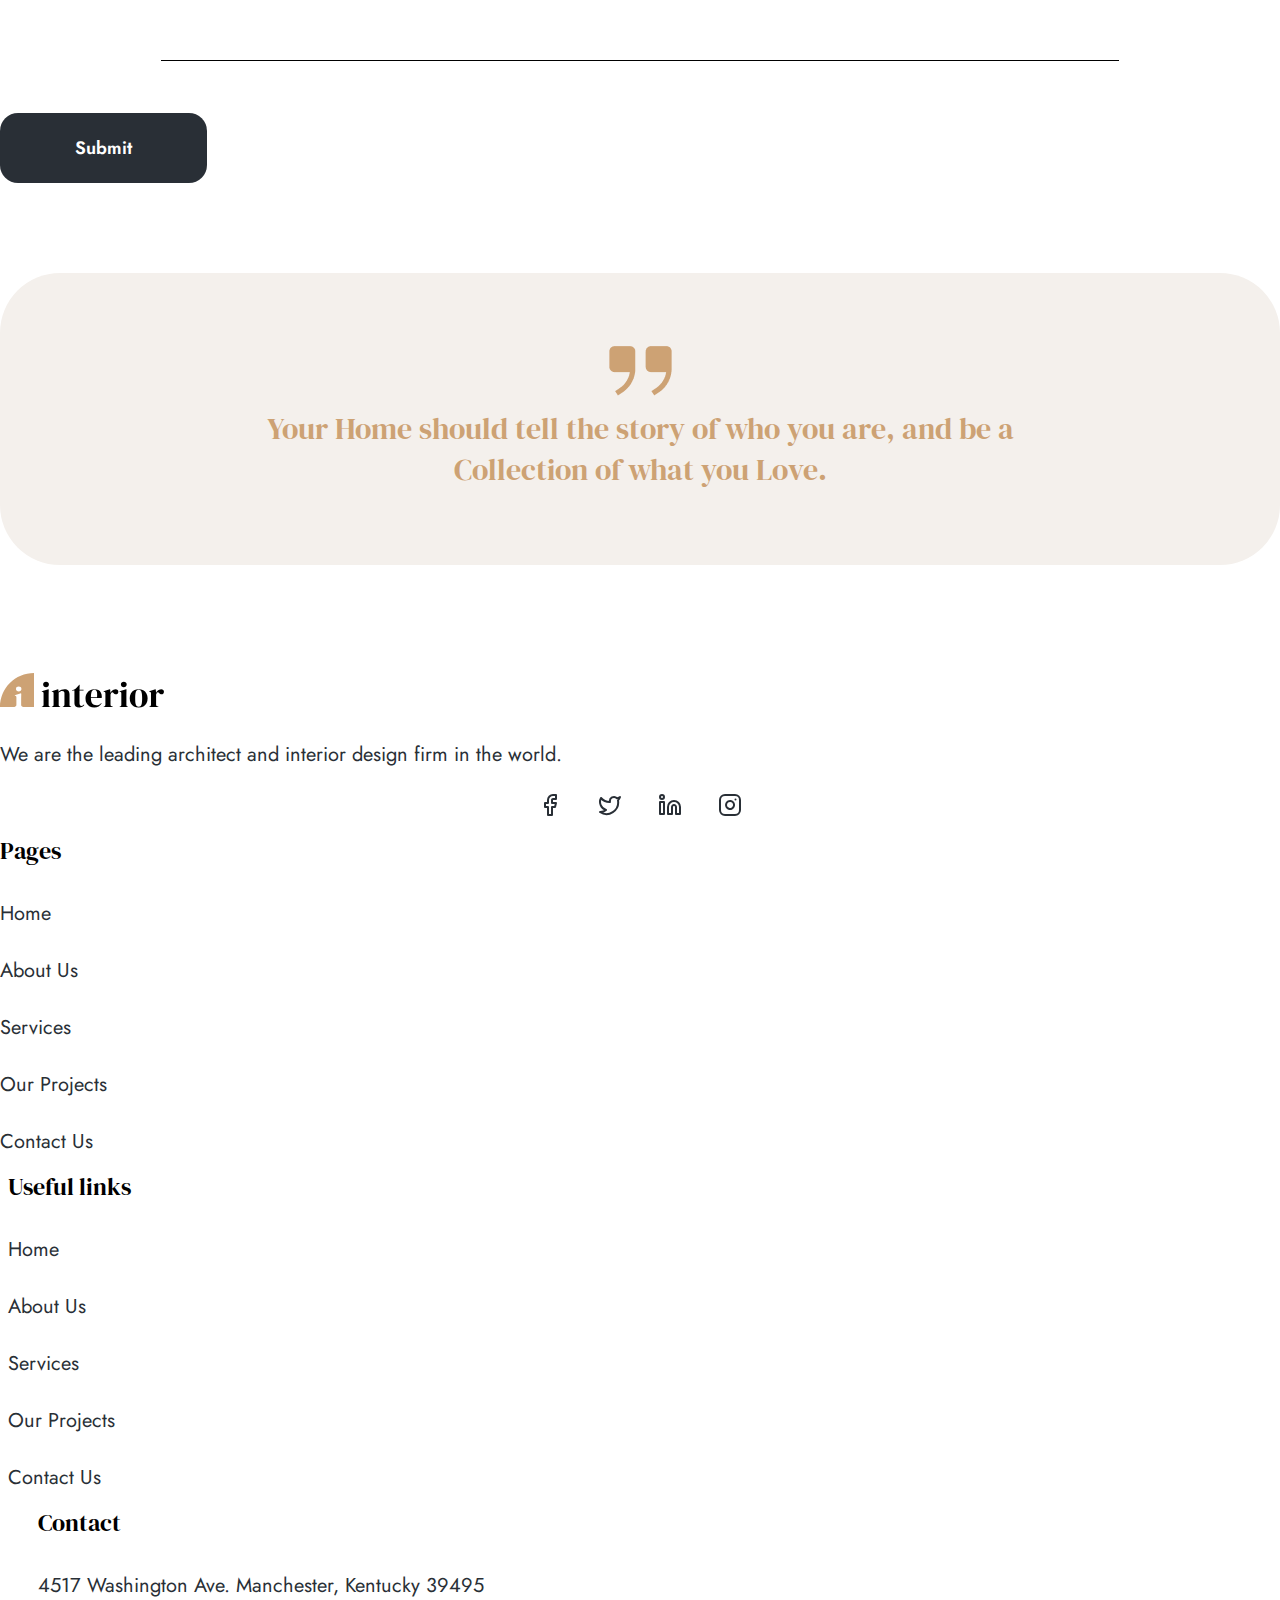
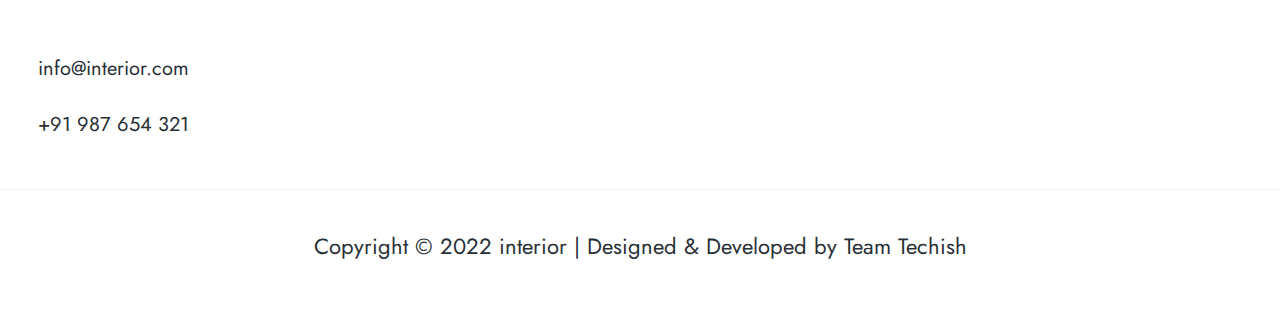
==== commit 9d0a3fc5: "updated" ====
--- a/about.html
+++ b/about.html
@@ -46,53 +46,53 @@
     <!-- header started -->
     <header class="container-fluid px-0">
         <div class="bg-header-about">
-           <div class="overlay">
-             <!-- nav bar -->
-             <nav class="container-fluid px-lg-0">
-                <img src="images/Group 1.svg" alt="">
-                <!-- offcanvas -->
-                <div class="offcanvas-btn d-lg-none d-xl-none">
-                    <button class="" type="button" data-bs-toggle="offcanvas" data-bs-target="#offcanvasExample"
-                        aria-controls="offcanvasExample">
-                        <i class="fa-solid fa-bars"></i>
-                    </button>
-
-                    <div class="offcanvas offcanvas-start w-75" tabindex="-1" id="offcanvasExample"
-                        aria-labelledby="offcanvasExampleLabel">
-                        <div class="offcanvas-header">
-                            <h5 class="offcanvas-title" id="offcanvasExampleLabel">
-                                <img src="images/Group 1.svg" alt="">
-                            </h5>
-                            <button type="button" class="btn-close text-reset" data-bs-dismiss="offcanvas"
-                                aria-label="Close"></button>
-                        </div>
-                        <div class="offcanvas-body">
-                            <ul class="p-0">
-                                <li><a href="index.html">Home</a></li>
-                                <li><a href="about.html">About Us</a></li>
-                                <li><a href="services.html"> Services</a></li>
-                                <li><a href="projects.html">Projects</a></li>
-                                <li><a href="contact.html">Contact Us</a></li>
-
-                            </ul>
-
-                        </div>
-                    </div>
-                </div>
-                <ul class="p-0 sm-none md-none">
-                    <li><a href="index.html">Home</a></li>
-                    <li><a href="about.html">About Us</a></li>
-                    <li><a href="services.html"> Services</a></li>
-                    <li><a href="projects.html">Projects</a></li>
-                    <li><a href="contact.html">Contact Us</a></li>
-                </ul>
-            </nav>
-            <!-- nav bar ended -->
-            <div class="header-content-about">
-                <h1>About us</h1>
-                <span><a href="index.html">Home</a>&nbsp;/ <a href="">About us</a> </span>
-            </div>
-           </div>
+            <div class="overlay">
+                <!-- nav bar -->
+                <nav class="container-fluid px-lg-0">
+                    <img src="images/Group 1.svg" alt="">
+                    <!-- offcanvas -->
+                    <div class="offcanvas-btn d-lg-none d-xl-none">
+                        <button class="" type="button" data-bs-toggle="offcanvas" data-bs-target="#offcanvasExample"
+                            aria-controls="offcanvasExample">
+                            <i class="fa-solid fa-bars"></i>
+                        </button>
+
+                        <div class="offcanvas offcanvas-start w-75" tabindex="-1" id="offcanvasExample"
+                            aria-labelledby="offcanvasExampleLabel">
+                            <div class="offcanvas-header">
+                                <h5 class="offcanvas-title" id="offcanvasExampleLabel">
+                                    <img src="images/Group 1.svg" alt="">
+                                </h5>
+                                <button type="button" class="btn-close text-reset" data-bs-dismiss="offcanvas"
+                                    aria-label="Close"></button>
+                            </div>
+                            <div class="offcanvas-body">
+                                <ul class="p-0">
+                                    <li><a href="index.html">Home</a></li>
+                                    <li><a href="about.html">About Us</a></li>
+                                    <li><a href="services.html"> Services</a></li>
+                                    <li><a href="projects.html">Projects</a></li>
+                                    <li><a href="contact.html">Contact Us</a></li>
+
+                                </ul>
+
+                            </div>
+                        </div>
+                    </div>
+                    <ul class="p-0 sm-none md-none">
+                        <li><a href="index.html">Home</a></li>
+                        <li><a href="about.html">About Us</a></li>
+                        <li><a href="services.html"> Services</a></li>
+                        <li><a href="projects.html">Projects</a></li>
+                        <li><a href="contact.html">Contact Us</a></li>
+                    </ul>
+                </nav>
+                <!-- nav bar ended -->
+                <div class="header-content-about">
+                    <h1>About us</h1>
+                    <span><a href="index.html">Home</a>&nbsp;/ <a href="">About us</a> </span>
+                </div>
+            </div>
 
         </div>
     </header>
@@ -116,8 +116,8 @@
                     </div>
                 </div>
                 <div class="col-lg-7">
-                    <a href="images/about-1.png" data-lightbox="image-3"
-                    data-title="Initial Design"> <img src="images/about-1.png" alt=""></a>
+                    <a href="images/about-1.png" data-lightbox="image-3" data-title="Initial Design"> <img
+                            src="images/about-1.png" alt=""></a>
                 </div>
             </div>
         </div>
@@ -129,8 +129,8 @@
         <div class="container">
             <div class="row">
                 <div class="col-lg-7 sm-none md-none">
-                    <a href="images/about-2.png" data-lightbox="image-3"
-                    data-title="The End Result"> <img src="images/about-2.png" alt=""></a>
+                    <a href="images/about-2.png" data-lightbox="image-3" data-title="The End Result"> <img
+                            src="images/about-2.png" alt=""></a>
                 </div>
                 <div class="col-lg-5">
                     <div class="sec1-about-content">
@@ -145,8 +145,8 @@
                     </div>
                 </div>
                 <div class="col-lg-7 d-lg-none">
-                    <a href="images/about-2.png" data-lightbox="image-3"
-                    data-title="The End Result"> <img src="images/about-2.png" alt=""></a>
+                    <a href="images/about-2.png" data-lightbox="image-3" data-title="The End Result"> <img
+                            src="images/about-2.png" alt=""></a>
                 </div>
 
             </div>
@@ -166,36 +166,36 @@
                 <div class="col-md-6 col-lg-3">
                     <div class="sec3-about-card">
                         <img src="images/team1.png" alt="" class="">
-                    <h2>Martin Devan</h2>
-                    <span>New York, USA</span>
+                        <h2>Martin Devan</h2>
+                        <span>New York, USA</span>
                     </div>
                 </div>
                 <div class="col-md-6 col-lg-3">
-                   <div class="sec3-about-card">
-                    <img src="images/team2.png" alt="">
-                    <h2>Martin Devan</h2>
-                    <span>New York, USA</span>
-                   </div>
+                    <div class="sec3-about-card">
+                        <img src="images/team2.png" alt="">
+                        <h2>Martin Devan</h2>
+                        <span>New York, USA</span>
+                    </div>
                 </div>
                 <div class="col-md-6 col-lg-3">
-                  <div class="sec3-about-card">
-                    <img src="images/team3.png" alt="">
-                    <h2>Martin Devan</h2>
-                    <span>New York, USA</span>
-                  </div>
+                    <div class="sec3-about-card">
+                        <img src="images/team3.png" alt="">
+                        <h2>Martin Devan</h2>
+                        <span>New York, USA</span>
+                    </div>
                 </div>
                 <div class="col-md-6 col-lg-3">
                     <div class="sec3-about-card">
                         <img src="images/team4.png" alt="">
-                    <h2>Martin Devan</h2>
-                    <span>New York, USA</span>
+                        <h2>Martin Devan</h2>
+                        <span>New York, USA</span>
                     </div>
                 </div>
             </div>
         </div>
     </section>
     <!-- section 3 ended -->
-     <!-- section 4 -->
+    <!-- section 4 -->
     <section class="container-fluid section4">
         <div class="container">
             <!-- small device -->
@@ -208,7 +208,7 @@
                 </div>
                 <div class="item item-center">
                     <img src="images/home.png" alt="">
-                    
+
                 </div>
                 <div class="item item-center">
                     <img src="images/nature.png" alt="">
@@ -264,7 +264,7 @@
                 </div>
                 <div class="item item-center">
                     <img src="images/home.png" alt="">
-                    
+
                 </div>
                 <div class="item item-center">
                     <img src="images/nature.png" alt="">
@@ -283,7 +283,7 @@
                 </div>
                 <div class="item item-center">
                     <img src="images/home.png" alt="">
-                    
+
                 </div>
                 <div class="item item-center">
                     <img src="images/nature.png" alt="">
@@ -304,49 +304,49 @@
                 a productive talk.
             </h1>
             <form action="">
-            <div class="row">
-                <div class="col-md-6 col-lg-6">
-                    <div class="input-control">
-                        <input type="text" id="input--name" class='bottom-border'>
-                        <label for="input--name">Name</label>
-                        <span class="border"></span>
-                    </div>
-                </div>
-                <div class="col-md-6 col-lg-6">
-                    <div class="input-control ms-lg-2">
-                        <input type="text" id="input--name" class='bottom-border'>
-                        <label for="input--name">Email</label>
-                        <span class="border"></span>
-                    </div>
-                </div>
-                <div class="col-md-6 col-lg-6">
-                    <div class="input-control">
-                        <input type="text" id="input--name" class='bottom-border'>
-                        <label for="input--name">Phone</label>
-                        <span class="border"></span>
-                    </div>
-                </div>
-                <div class="col-md-6 col-lg-6">
-                    <div class="input-control ms-lg-2">
-                        <input type="text" id="input--name" class='bottom-border'>
-                        <label for="input--name">Subject</label>
-                        <span class="border"></span>
-                    </div>
-                </div>
-                <div class="col-lg-12">
-                    <div class="sec5-big-input input-control">
-                        <input type="text" id="input--name" class='bottom-border input-l'>
-                        <label for="input--name">Hello Iam Intrested in..</label>
-                        <span class="border"></span>
-                    </div>
-                </div>
-                <div class="col-lg-12">
-                    <div class="d-flex justify-content-center">
-                        <input type="submit" value="Submit" class="submit">
-                    </div>
-                </div>
-            </div>
-        </form>
+                <div class="row">
+                    <div class="col-md-6 col-lg-6">
+                        <div class="input-control">
+                            <input type="text" id="input--name" class='bottom-border'>
+                            <label for="input--name">Name</label>
+                            <span class="border"></span>
+                        </div>
+                    </div>
+                    <div class="col-md-6 col-lg-6">
+                        <div class="input-control ms-lg-2">
+                            <input type="text" id="input--name" class='bottom-border'>
+                            <label for="input--name">Email</label>
+                            <span class="border"></span>
+                        </div>
+                    </div>
+                    <div class="col-md-6 col-lg-6">
+                        <div class="input-control">
+                            <input type="text" id="input--name" class='bottom-border'>
+                            <label for="input--name">Phone</label>
+                            <span class="border"></span>
+                        </div>
+                    </div>
+                    <div class="col-md-6 col-lg-6">
+                        <div class="input-control ms-lg-2">
+                            <input type="text" id="input--name" class='bottom-border'>
+                            <label for="input--name">Subject</label>
+                            <span class="border"></span>
+                        </div>
+                    </div>
+                    <div class="col-lg-12">
+                        <div class="sec5-big-input input-control">
+                            <input type="text" id="input--name" class='bottom-border input-l'>
+                            <label for="input--name">Hello Iam Intrested in..</label>
+                            <span class="border"></span>
+                        </div>
+                    </div>
+                    <div class="col-lg-12">
+                        <div class="d-flex justify-content-center">
+                            <input type="submit" value="Submit" class="submit">
+                        </div>
+                    </div>
+                </div>
+            </form>
         </div>
         </div>
 
@@ -426,18 +426,6 @@
             <h1>Copyright © 2022 interior | Designed & Developed by Team Techish</h1>
         </div>
     </section>
-
-
-
-
-
-
-
-
-
-
-
-
     <!-- Optional JavaScript; choose one of the two! -->
 
     <!-- Option 1: Bootstrap Bundle with Popper -->
@@ -455,7 +443,7 @@
 <script src="js/app.js"></script>
 <script src="js/lightbox.js"></script>
 <script>
-     $(document).ready(function () {
+    $(document).ready(function () {
         var owl = $('.owl-carousel5');
         owl.owlCarousel({
             items: 5,
@@ -480,7 +468,7 @@
         if ($(this).val() === '' && $(this).hasClass('input--focused')) {
             $(this).removeClass('input--focused')
         }
-    }) 
+    })
     var preloder = document.getElementById("loader");
 
     window.addEventListener("load", function () {
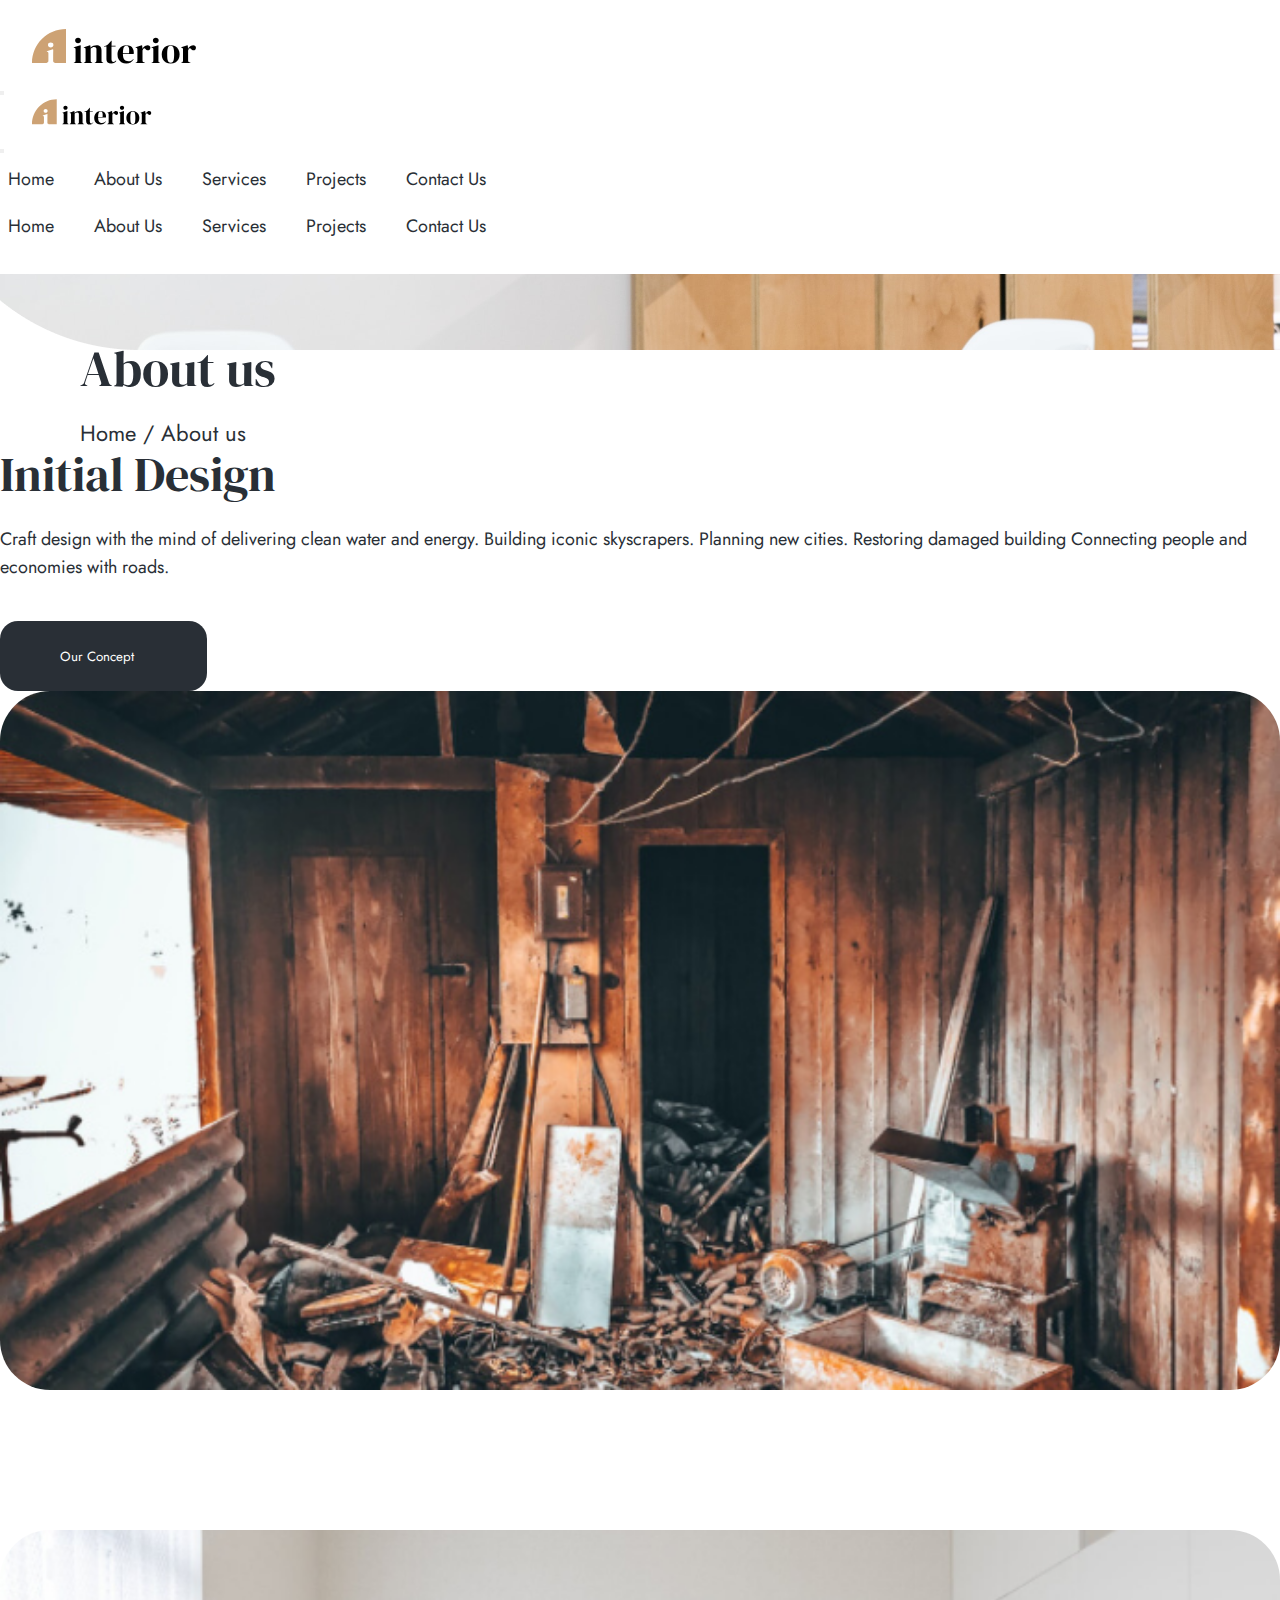
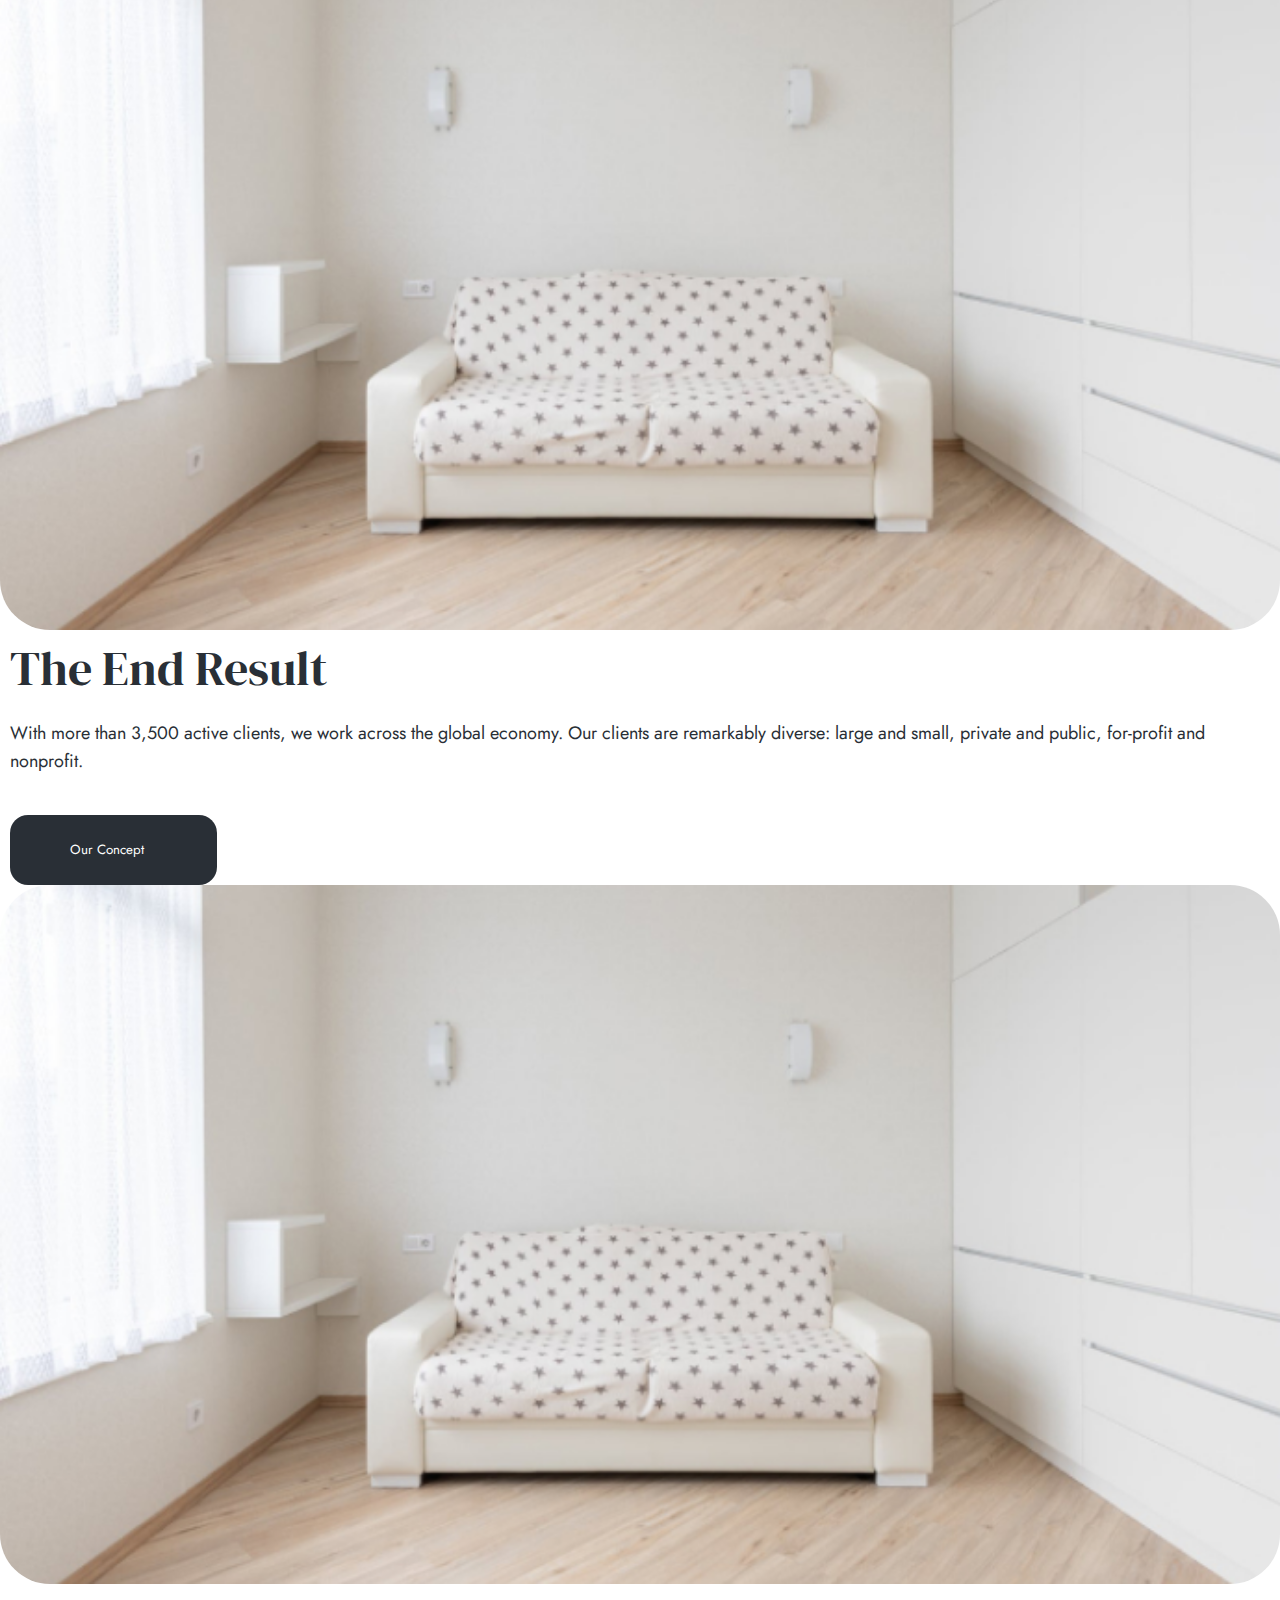
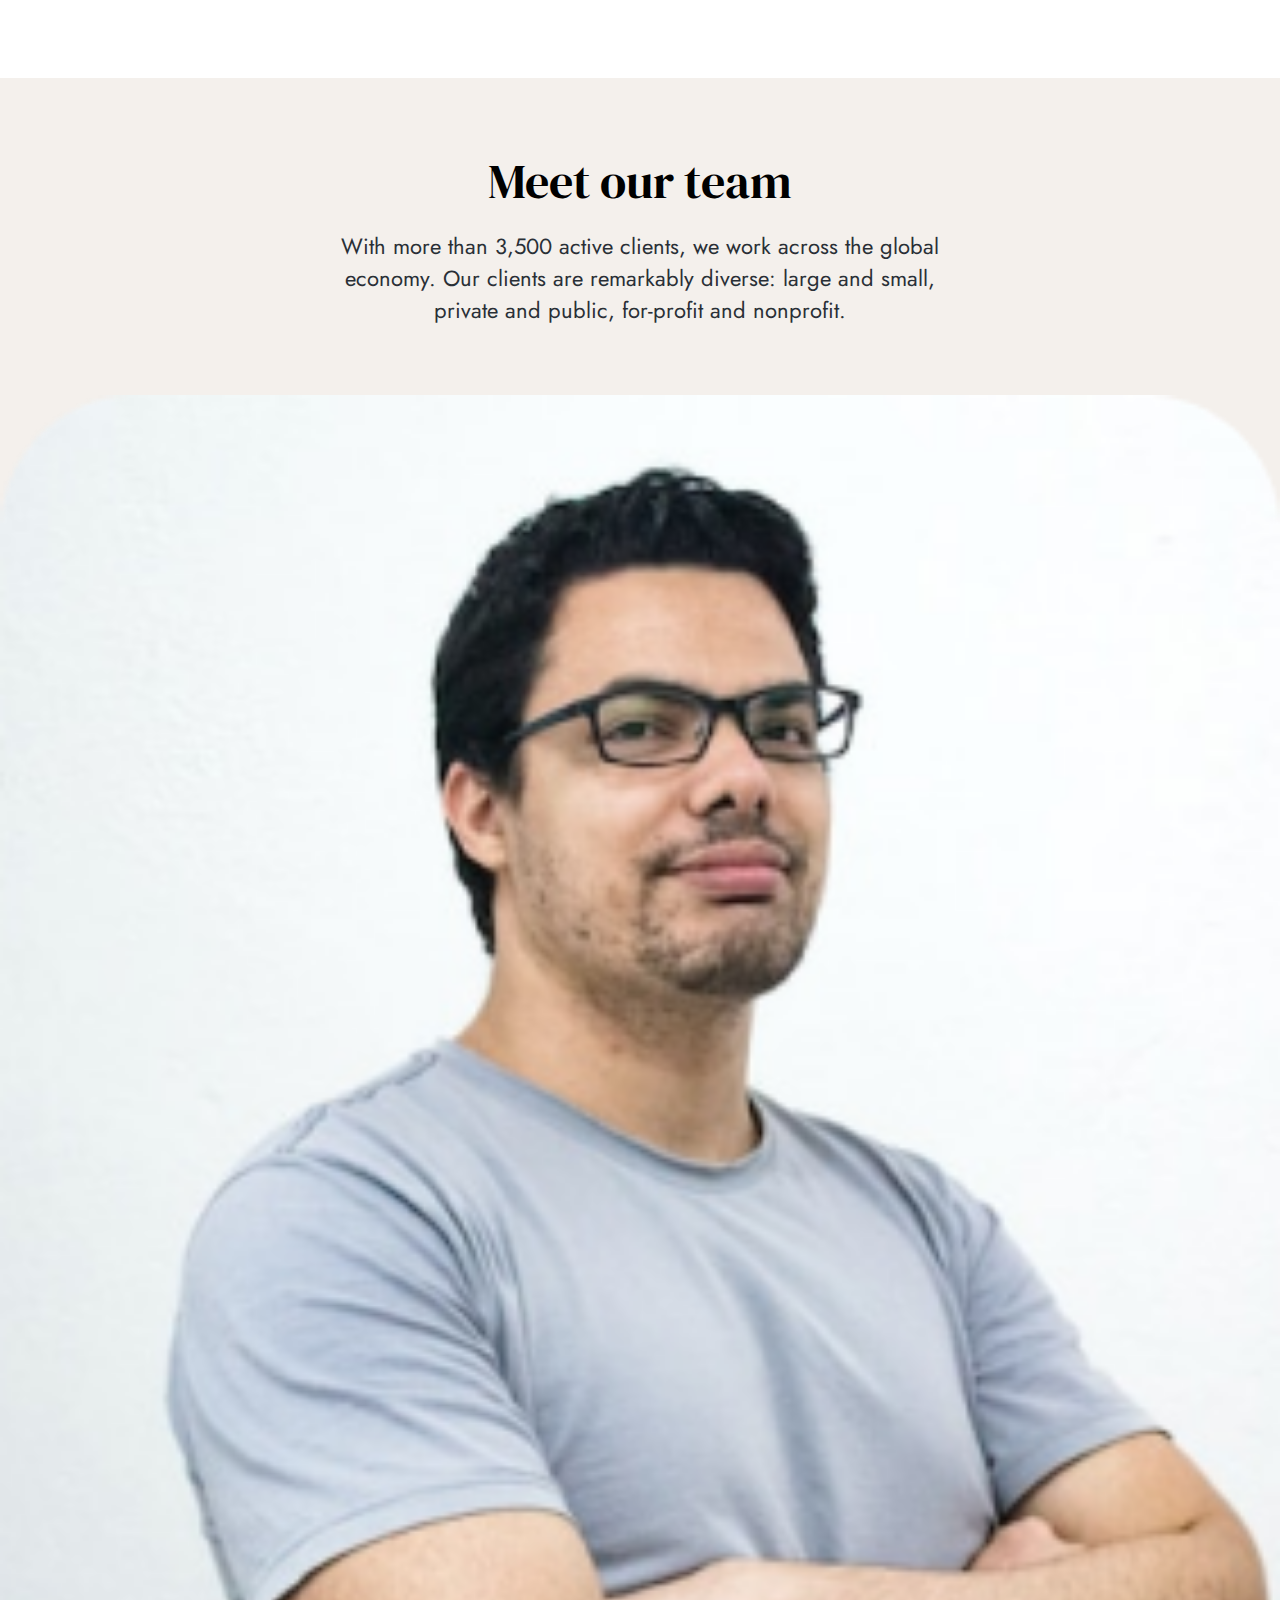
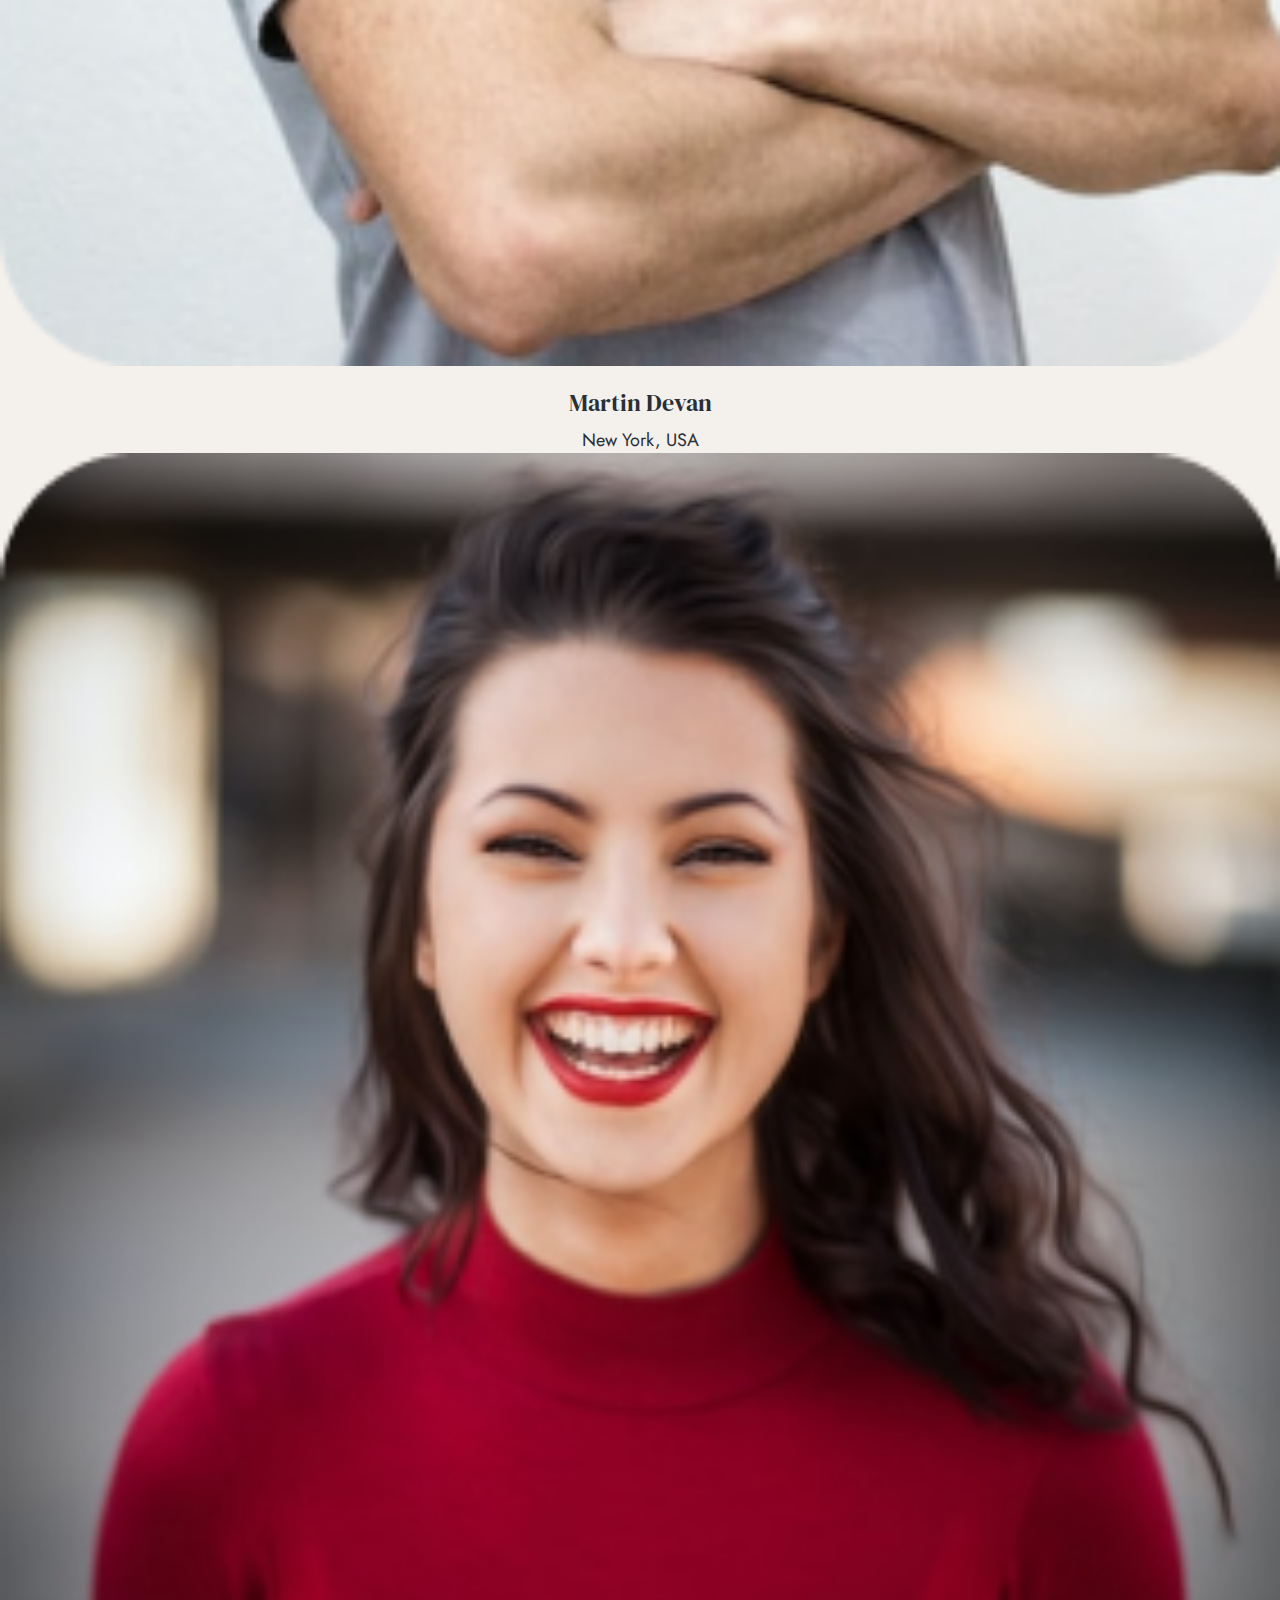
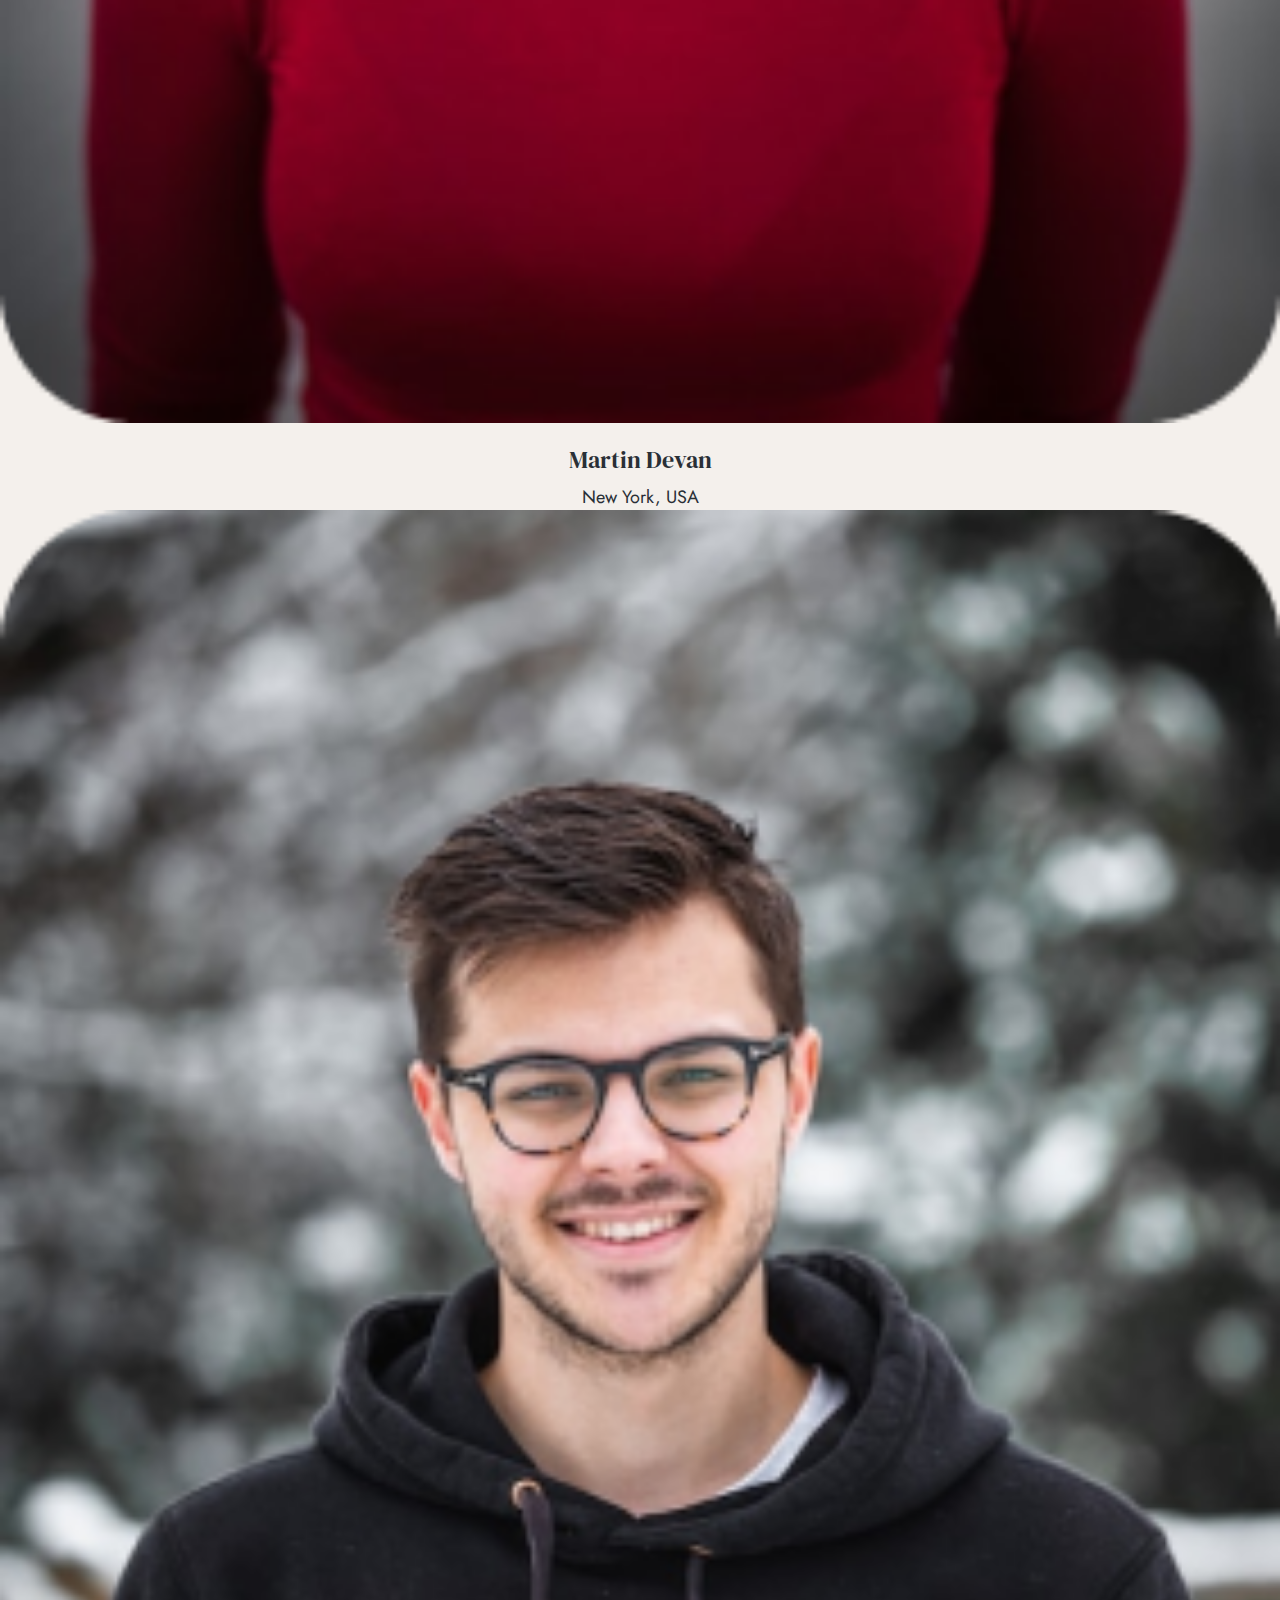
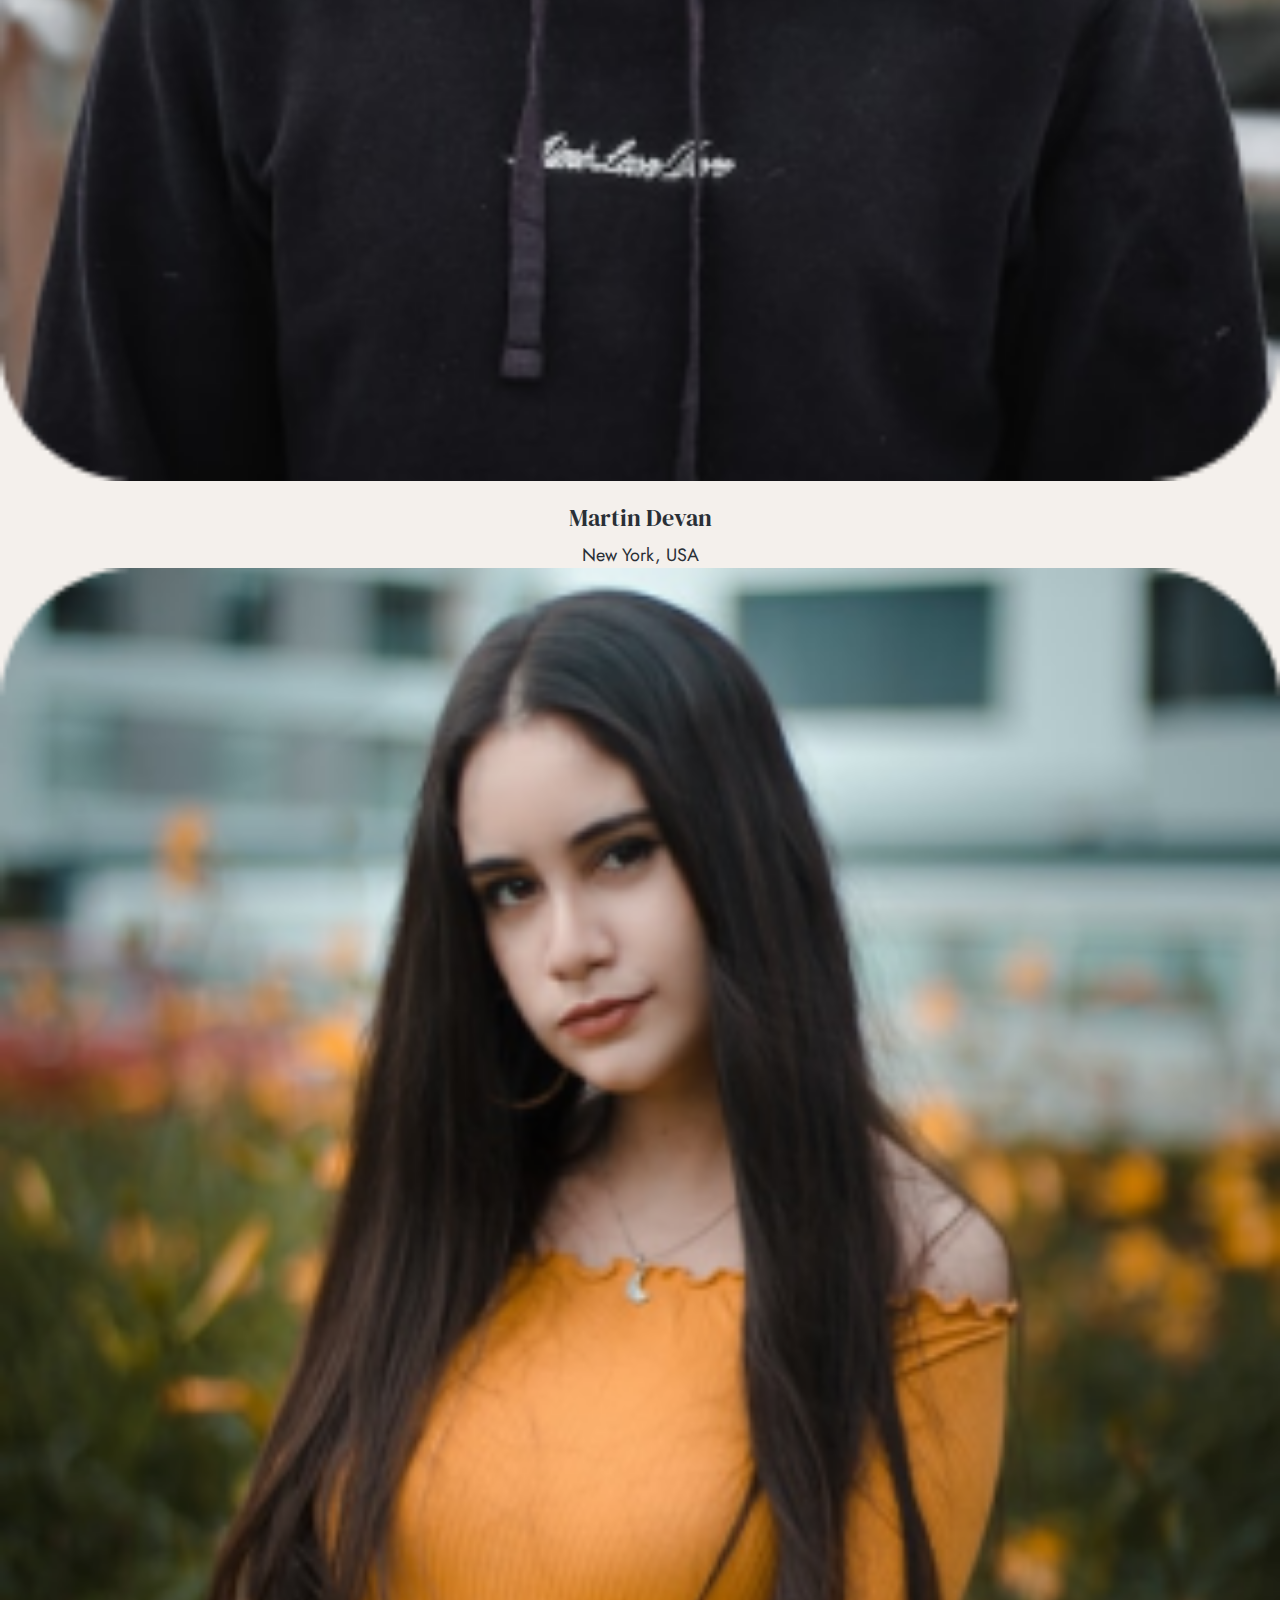
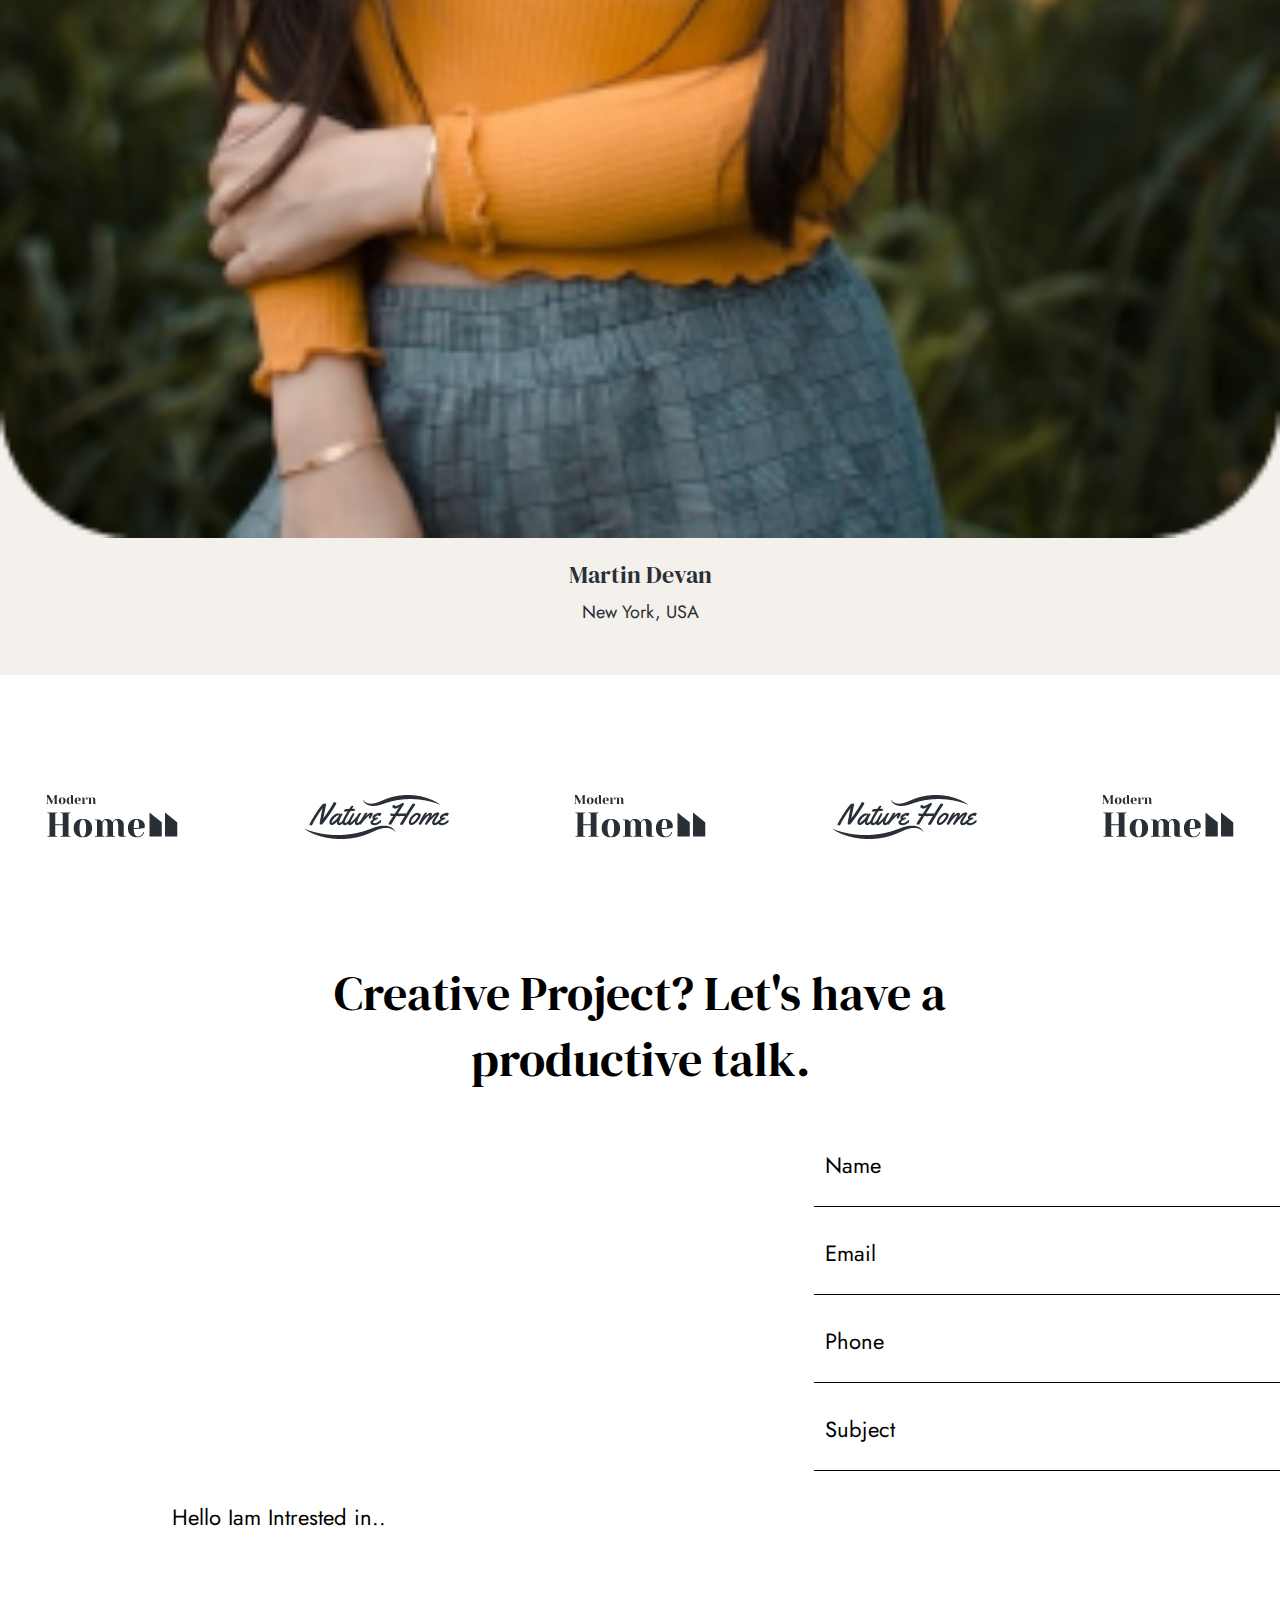
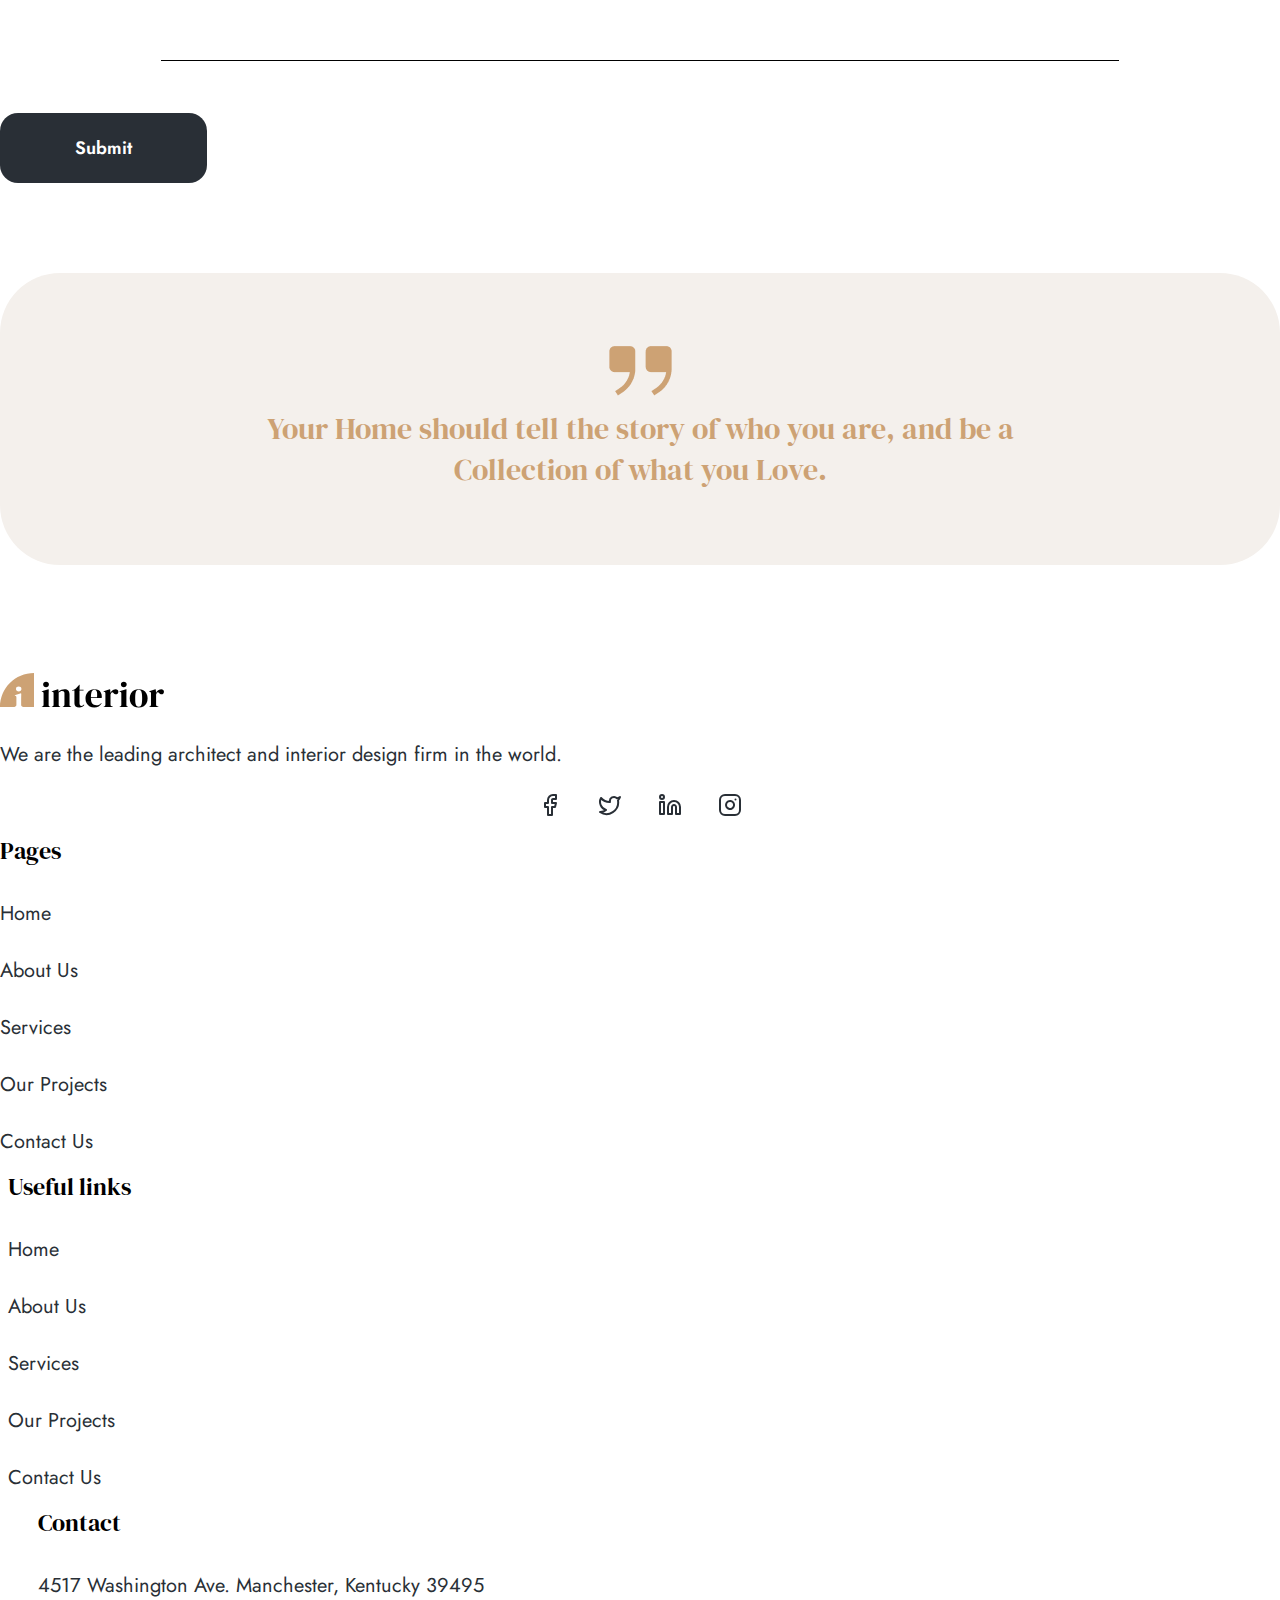
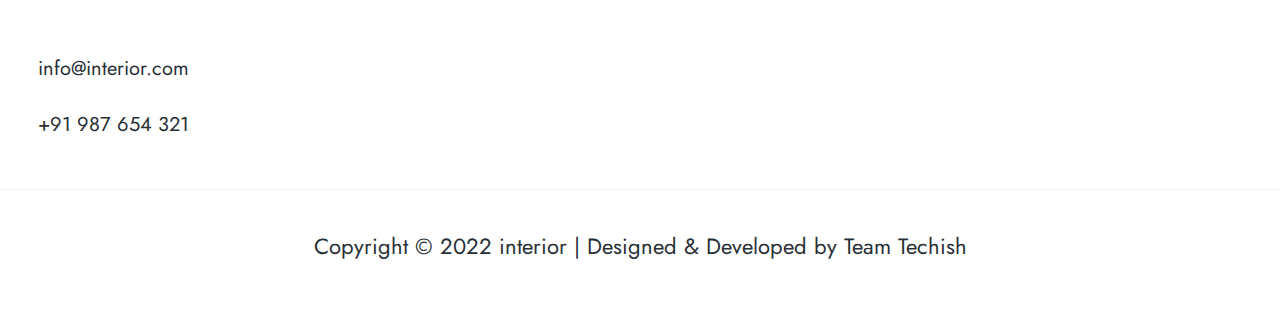
==== commit b6721b12: "updated 655" ====
--- a/about.html
+++ b/about.html
@@ -48,7 +48,8 @@
         <div class="bg-header-about">
             <div class="overlay">
                 <!-- nav bar -->
-                <nav class="container-fluid px-lg-0">
+                <nav class="container-fluid">
+                   <div class="container d-flex justify-content-between">
                     <img src="images/Group 1.svg" alt="">
                     <!-- offcanvas -->
                     <div class="offcanvas-btn d-lg-none d-xl-none">
@@ -68,11 +69,11 @@
                             </div>
                             <div class="offcanvas-body">
                                 <ul class="p-0">
-                                    <li><a href="index.html">Home</a></li>
-                                    <li><a href="about.html">About Us</a></li>
-                                    <li><a href="services.html"> Services</a></li>
-                                    <li><a href="projects.html">Projects</a></li>
-                                    <li><a href="contact.html">Contact Us</a></li>
+                                    <li><a href="index.html" class="color-a">Home</a></li>
+                                    <li><a href="about.html" class="color-a">About Us</a></li>
+                                    <li><a href="services.html" class="color-a"> Services</a></li>
+                                    <li><a href="projects.html" class="color-a">Projects</a></li>
+                                    <li><a href="contact.html" class="color-a">Contact Us</a></li>
 
                                 </ul>
 
@@ -80,18 +81,23 @@
                         </div>
                     </div>
                     <ul class="p-0 sm-none md-none">
-                        <li><a href="index.html">Home</a></li>
-                        <li><a href="about.html">About Us</a></li>
-                        <li><a href="services.html"> Services</a></li>
-                        <li><a href="projects.html">Projects</a></li>
-                        <li><a href="contact.html">Contact Us</a></li>
+                        <li><a href="index.html" class="color-a">Home</a></li>
+                        <li><a href="about.html" class="color-a">About Us</a></li>
+                        <li><a href="services.html" class="color-a"> Services</a></li>
+                        <li><a href="projects.html" class="color-a">Projects</a></li>
+                        <li><a href="contact.html" class="color-a">Contact Us</a></li>
                     </ul>
+                   </div>
                 </nav>
                 <!-- nav bar ended -->
+              <div class="container">
                 <div class="header-content-about">
-                    <h1>About us</h1>
+                    <div class="container">
+                        <h1>About us</h1>
                     <span><a href="index.html">Home</a>&nbsp;/ <a href="">About us</a> </span>
-                </div>
+                    </div>
+                </div>
+              </div>
             </div>
 
         </div>
@@ -368,7 +374,7 @@
             <div class="row">
                 <div class="col-md-12 col-lg-4">
                     <div class="footer-1">
-                        <div class="md-center">
+                        <div class="">
                             <img src="images/Group 1.svg" alt="">
                         </div>
                         <p>
@@ -387,11 +393,11 @@
                     <div class="footer-2">
                         <h1>Pages</h1>
                         <ul class="px-0">
-                            <li><a href="index.html">Home</a></li>
-                            <li><a href="about.html">About Us</a></li>
-                            <li><a href="services.html">Services</a></li>
-                            <li><a href="projects.html">Our Projects</a></li>
-                            <li><a href="contact.html">Contact Us</a></li>
+                            <li><a href="index.html" class="color-a">Home</a></li>
+                            <li><a href="about.html" class="color-a">About Us</a></li>
+                            <li><a href="services.html" class="color-a">Services</a></li>
+                            <li><a href="projects.html" class="color-a">Our Projects</a></li>
+                            <li><a href="contact.html" class="color-a">Contact Us</a></li>
                         </ul>
                     </div>
                 </div>
@@ -399,11 +405,11 @@
                     <div class="footer-3">
                         <h1>Useful links</h1>
                         <ul class="px-0">
-                            <li><a href="index.html">Home</a></li>
-                            <li><a href="about.html">About Us</a></li>
-                            <li><a href="services.html">Services</a></li>
-                            <li><a href="projects.html">Our Projects</a></li>
-                            <li><a href="contact.html">Contact Us</a></li>
+                            <li><a href="index.html" class="color-a">Home</a></li>
+                            <li><a href="about.html" class="color-a">About Us</a></li>
+                            <li><a href="services.html" class="color-a">Services</a></li>
+                            <li><a href="projects.html" class="color-a">Our Projects</a></li>
+                            <li><a href="contact.html" class="color-a">Contact Us</a></li>
                         </ul>
                     </div>
                 </div>
--- a/css/style.css
+++ b/css/style.css
@@ -33,11 +33,12 @@
 }
 a {
     text-decoration: none;
-}
-
-a:hover {
+    transition: 300ms;
+}
+
+/* a:hover {
     color: inherit;
-}
+} */
 .offcanvas-header img{
     width: 120px;
 }
@@ -50,11 +51,11 @@
 }
 
 nav img {
-    margin-left: 120px;
+    margin-left: 0px;
 }
 
 nav ul {
-    margin-left: 484px;
+    margin-left: 0px;
     display: flex;
     margin-top: 2px;
     margin-bottom: 0px;
@@ -77,9 +78,15 @@
     position: relative;
 }
 
-a:hover {
+nav ul li:hover .color-a{
+    color: var(--bg-main-color2) !important;
+}
+footer ul li:hover .color-a{
+    color: var(--bg-main-color2) !important;
+}
+/* a:hover {
     color: inherit !important;
-}
+} */
 
 a::after {
     position: absolute;
@@ -92,7 +99,7 @@
     transition: all 0.4s ease-in-out;
 }
 
-nav ul li:hover a::after,a{
+nav ul li:hover a::after,nav ul li a{
     width: 100%;
     left: 0;
 }
@@ -205,7 +212,7 @@
 
 .sec-1-card h1 {
     text-align: center;
-    height: 36px;
+    height: fit-content;
     font-family: var(--font2);
     font-style: normal;
     font-weight: 400;
@@ -596,6 +603,9 @@
     border: 1px solid #F4F0EC;
     margin-bottom: 30px;
 }
+.sec7-card:hover .white{
+    background: #FFFFFF;
+}
 
 .sec7-card .main-img {
     width: 100%;
@@ -755,7 +765,7 @@
 }
 
 footer li {
-    width: fit-content;
+    /* width: fit-content; */
 }
 
 .footer-3 {
@@ -826,11 +836,11 @@
 .bg-header-about {
     width: 100%;
     height: 350px;
-    background: url(../images/about.png)center;
+    background: url(../images/about.png)center no-repeat;
+    background-size: cover;
 }
 
 .header-content-about {
-    margin-left: 120px;
     padding-top: 47px;
 }
 
@@ -1043,9 +1053,10 @@
 
 /* services */
 .bg-header-services{
-    background: url(../images/services.png)center;
+    background: url(../images/services.png)center no-repeat;
     width: 100%;
     height: 350px;
+    background-size: cover;
 }
 .margin-40{
     margin-bottom: 40px;
@@ -1329,6 +1340,7 @@
     /* display: flex;
     justify-content: space-evenly; */
     padding: 8px 0px;
+    border-radius: 10px;
 }
 .social-media a{
     margin: 0px 16px;
@@ -1360,7 +1372,7 @@
         font-style: normal;
         font-weight: 400;
         font-size: 40px;
-        line-height: 52px;
+        line-height: 44px;
     }
     .contact-row img{
         width: 50px;
@@ -1368,7 +1380,8 @@
     }
     .contact-row{
         margin: auto;
-        width: 25;
+        width: 259px;
+        margin-left: 24px;
         margin-bottom: 32px;
     }
     .contact-row h2 {
@@ -1424,4 +1437,4 @@
       .sec8-container {
         border-radius: 40px;
       }
-}+}
--- a/css/reponsive.css
+++ b/css/reponsive.css
@@ -151,7 +151,7 @@
       }
       .sec3-card {
         height: 278px;
-        width: 328px;
+        width: 300px;
         border-radius: 32px;
         padding: 19px;
         background-color: #FFFFFF;
@@ -204,12 +204,13 @@
         font-size: 18px;
       }
       .sec5-card-btn {
-        width: 60px;
-        height: 60px;
-        display: grid;
-        align-items: center;
-        padding: 0px;
-        justify-content: center;
+        width: 50px;
+height: 50px;
+display: grid;
+align-items: center;
+padding: 0px;
+justify-content: center;
+margin: auto 0px;
       }
       .section6 {
         margin-top: 40px;
@@ -250,6 +251,7 @@
         height: 40px;
         border: 0px;
         border-radius: 50%;
+        padding-bottom: 5px;
       }
       .sec7-card button img{
         width: 8px;
@@ -278,10 +280,14 @@
         padding-top: 80px;
         padding-bottom: 0px;
       }
+      .footer-1{
+        margin-bottom: 32px;
+      }
       .footer-1 p{
         margin: auto;
         margin-top: 18px;
         width: 100%;
+        height: fit-content;
       }
       .footer-2 a {
         font-size: 20px;
@@ -319,6 +325,14 @@
         text-align: center;
         margin-top: 24px;
         margin-bottom: 24px;
+      }
+      .social-media {
+        margin: auto;
+        margin-right: auto;
+      }
+      .section8 button {
+        padding: 0px;
+        width: 215px;
       }
 }
 @media only screen and (min-width: 576px) and (max-width: 992px) {
@@ -558,11 +572,10 @@
 }
 .footer-1{
   display: grid;
-  justify-content: center;
   margin-bottom: 32px;
 }
 .footer-1 p {
-  width: 100%;
+  width: 70%;
   height: fit-content;
 }
 .footer-4 {
@@ -813,7 +826,7 @@
 
   .section3-about h1 {
       width: 100%;
-      height: 66px;
+      height: fit-content;
       font-size: 46px;
   }
 
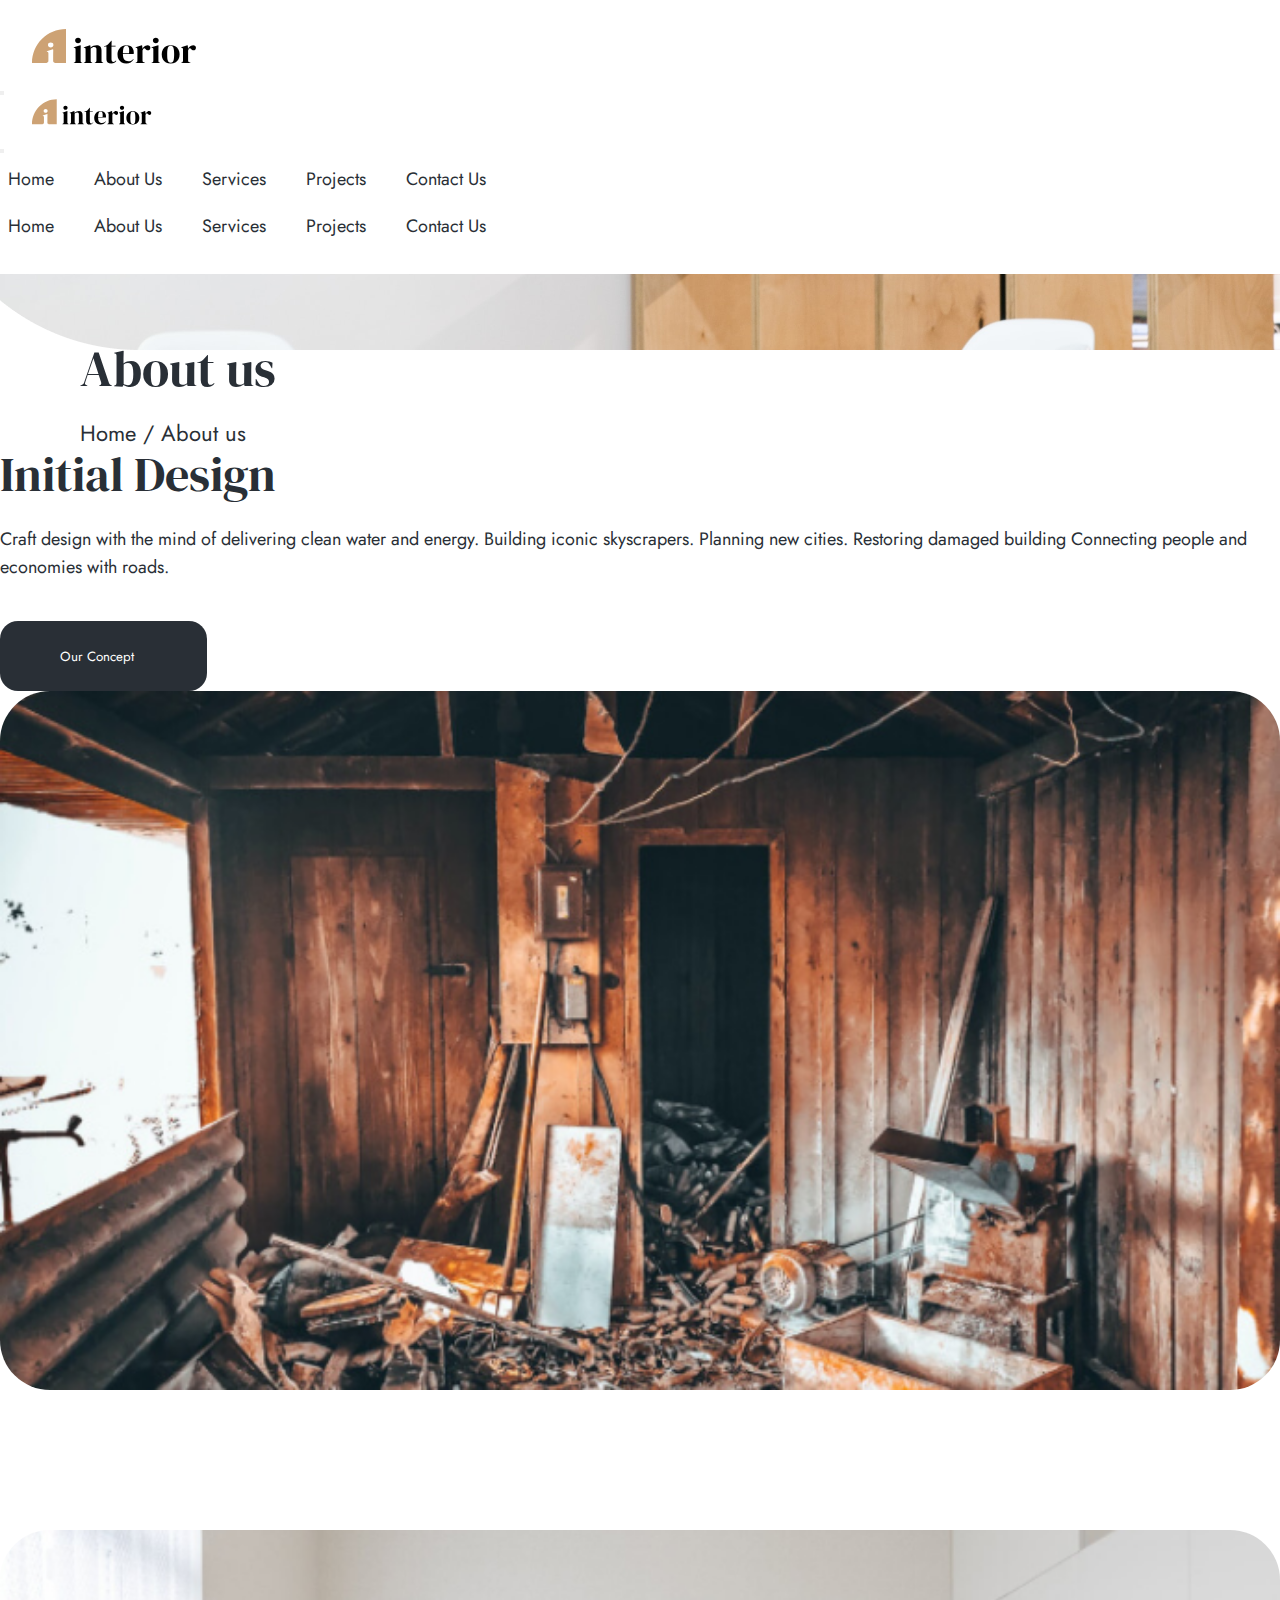
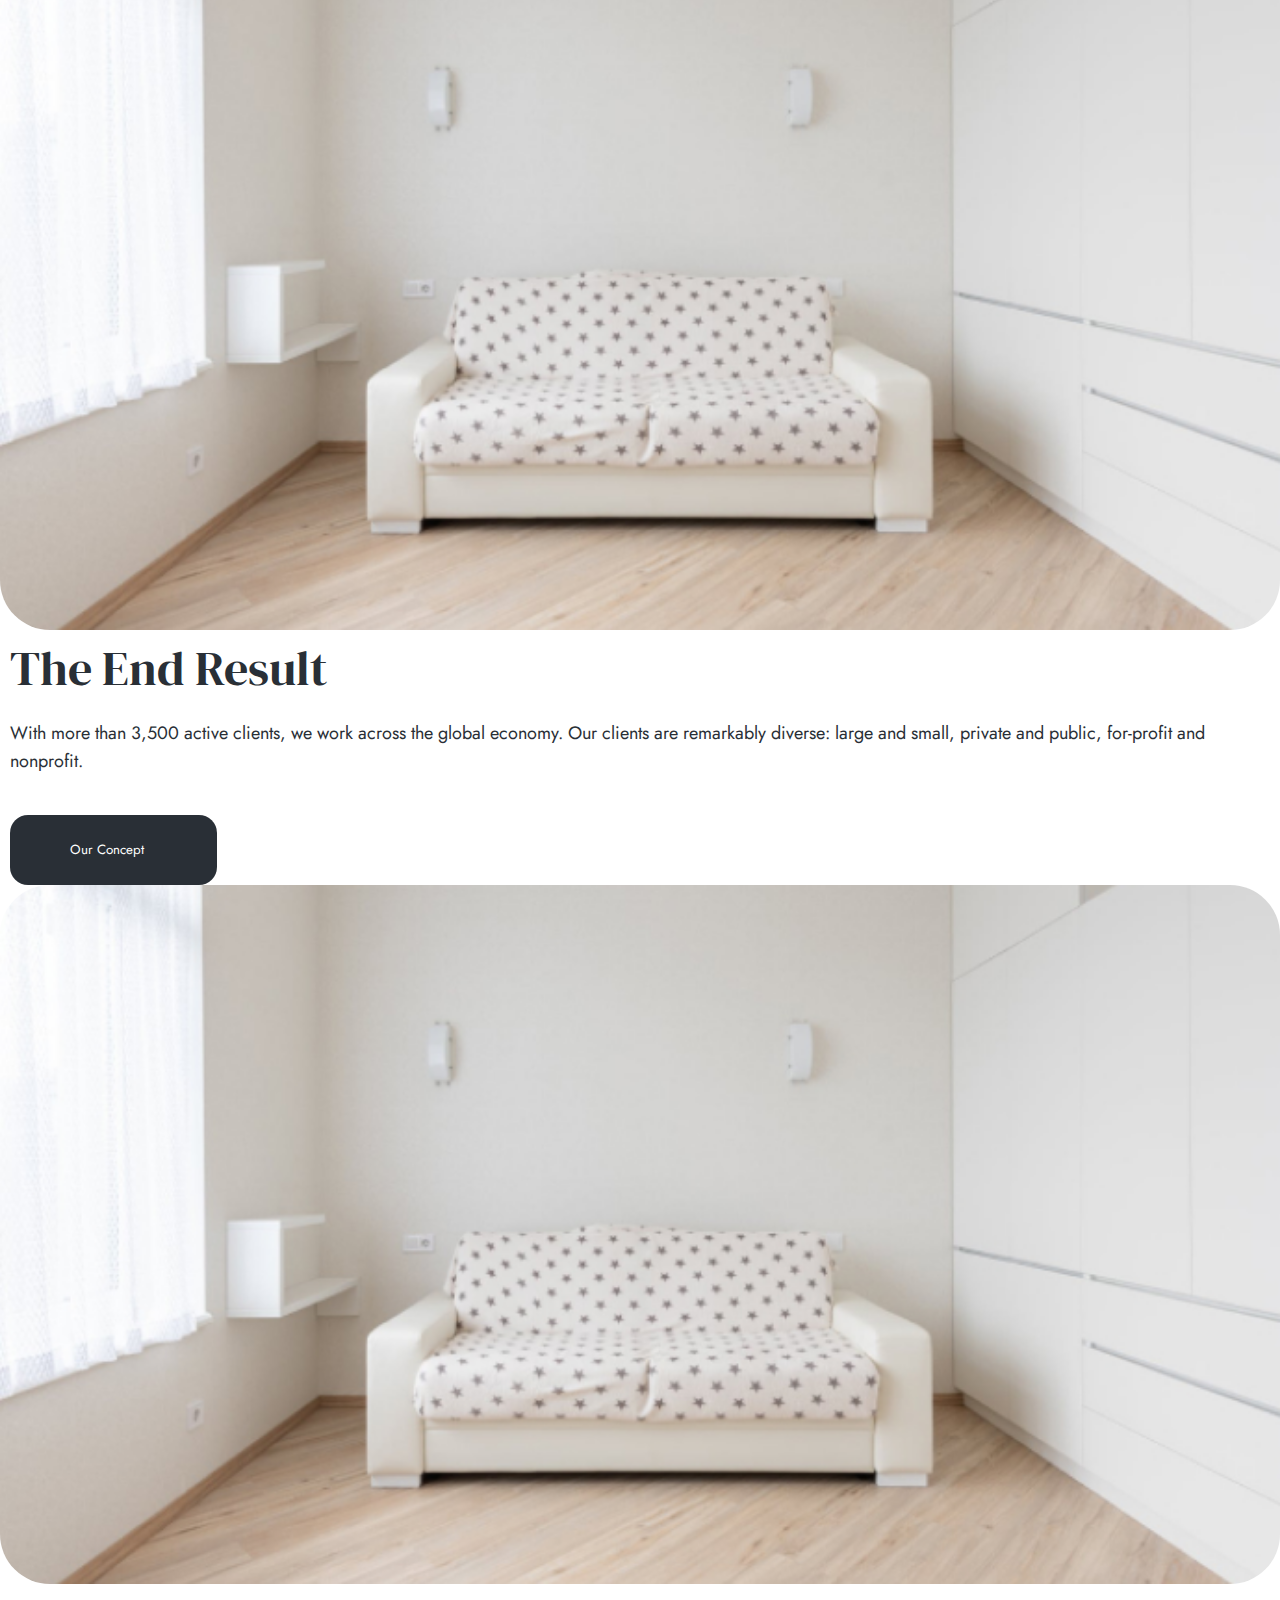
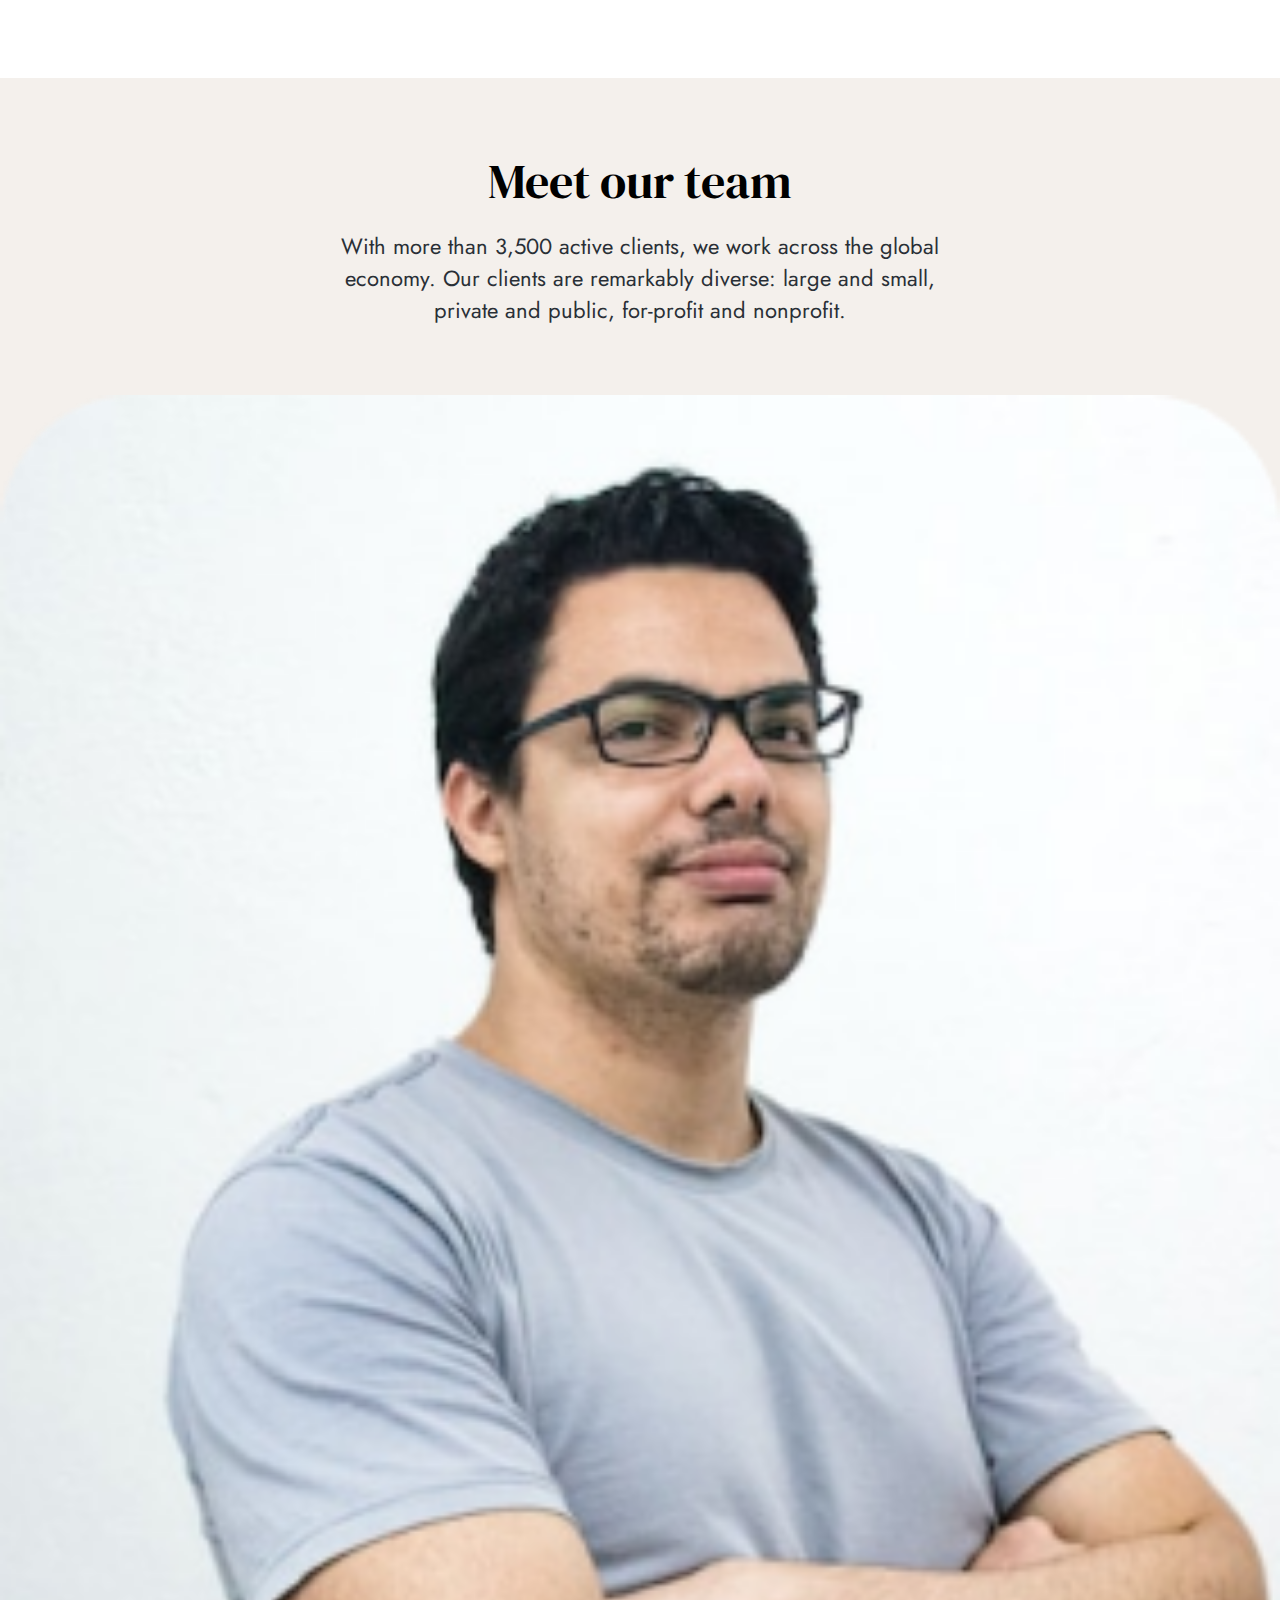
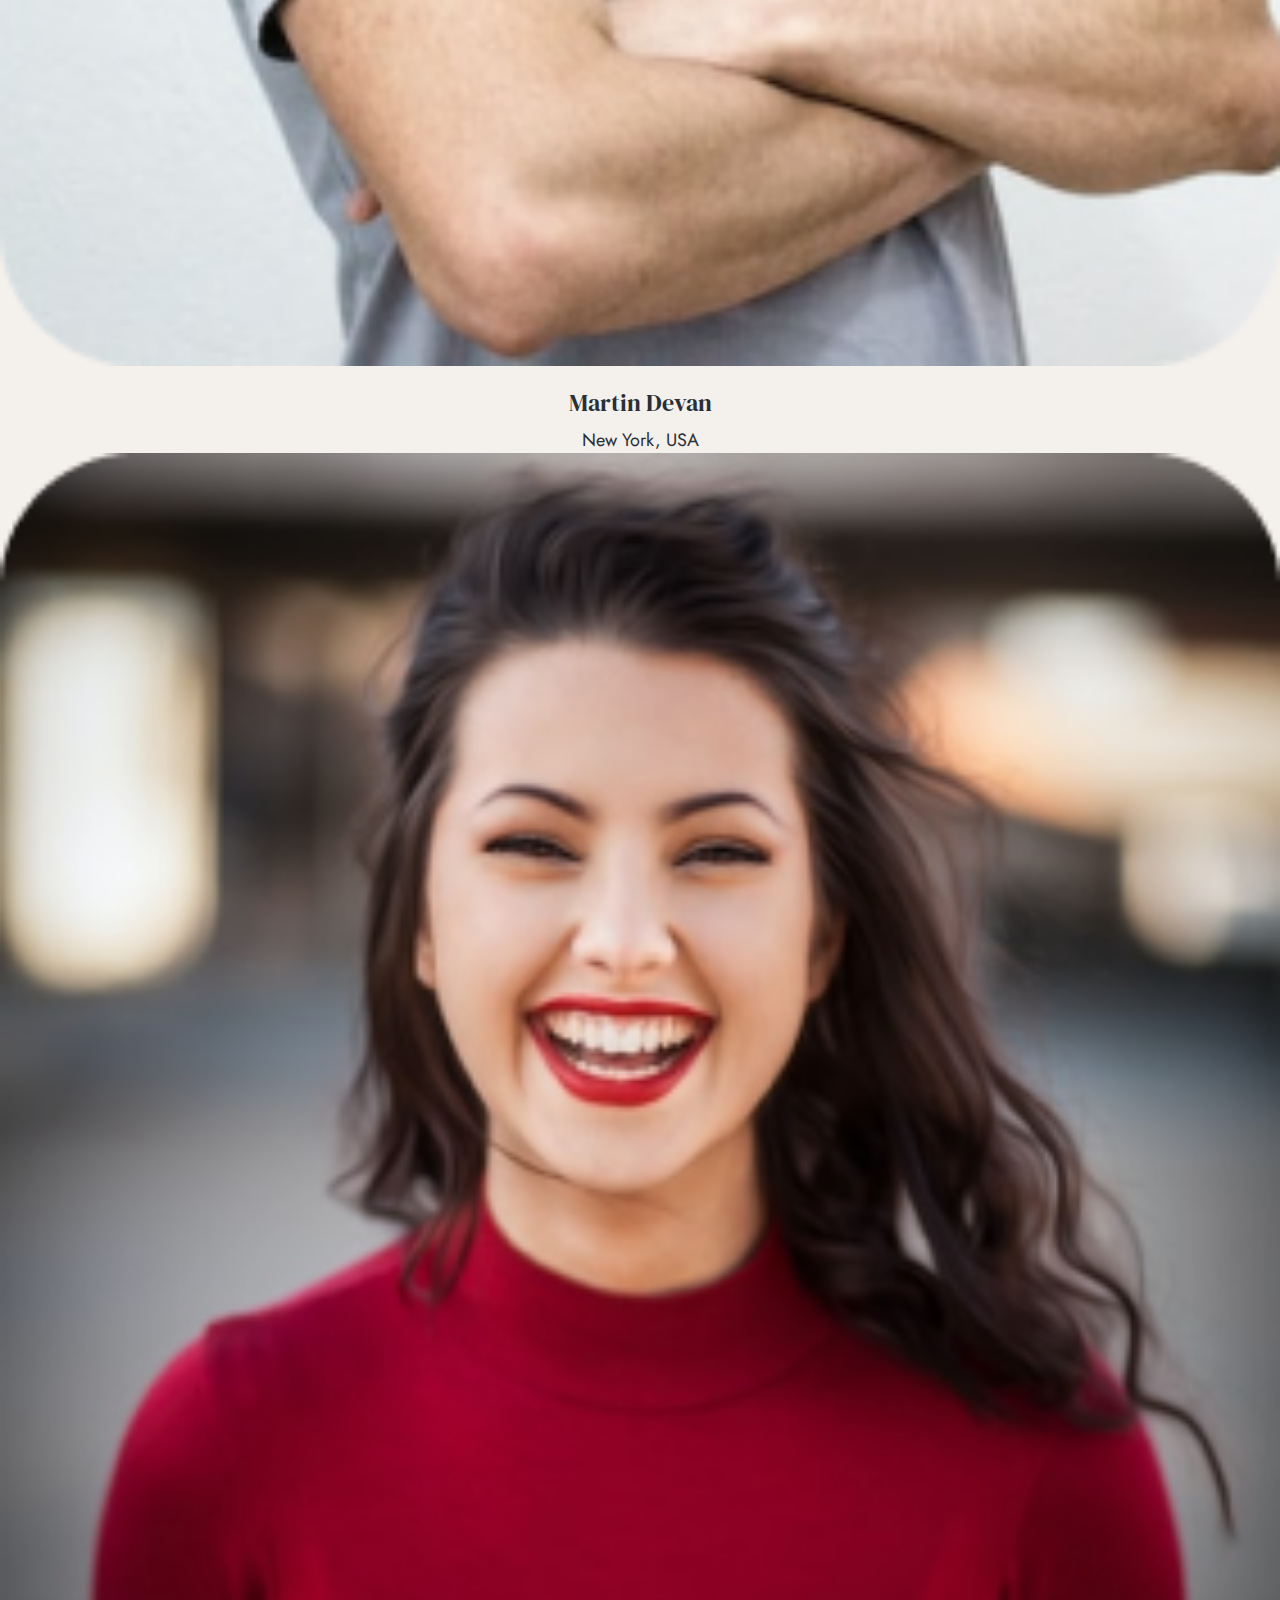
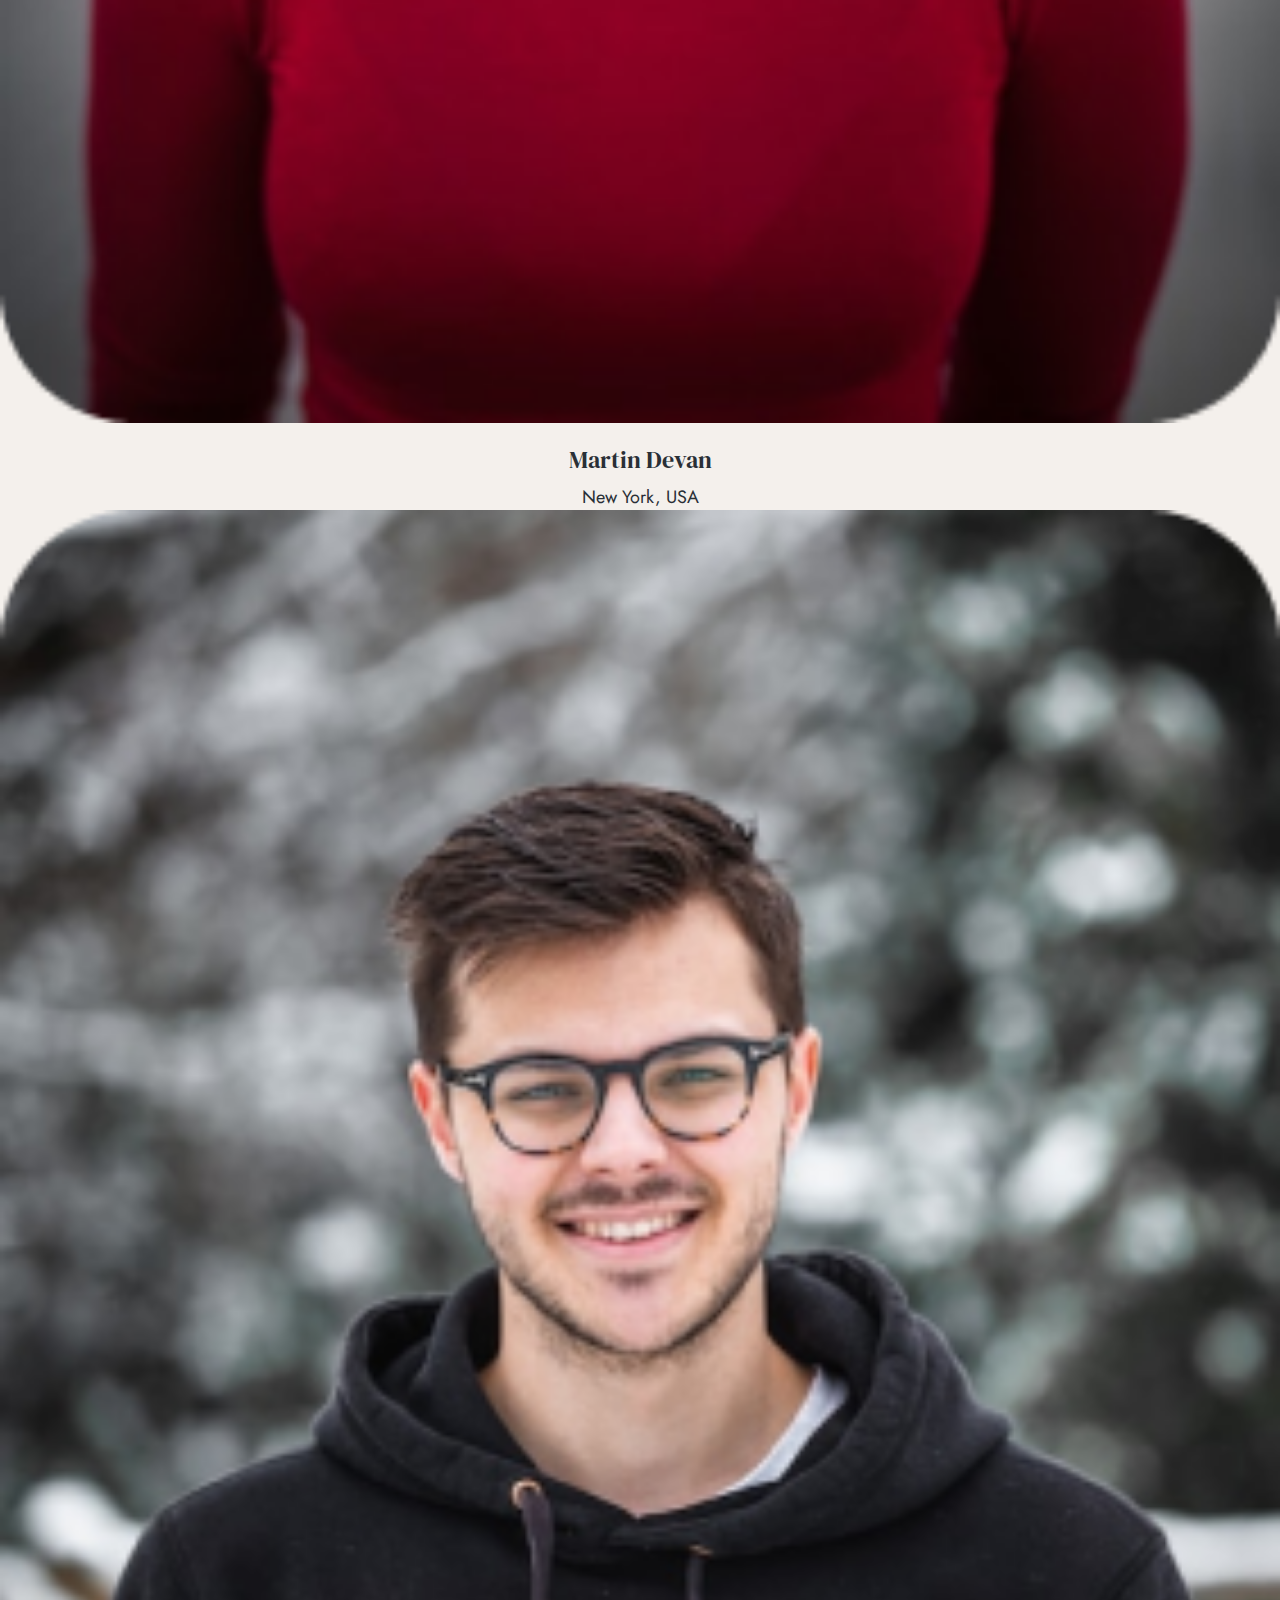
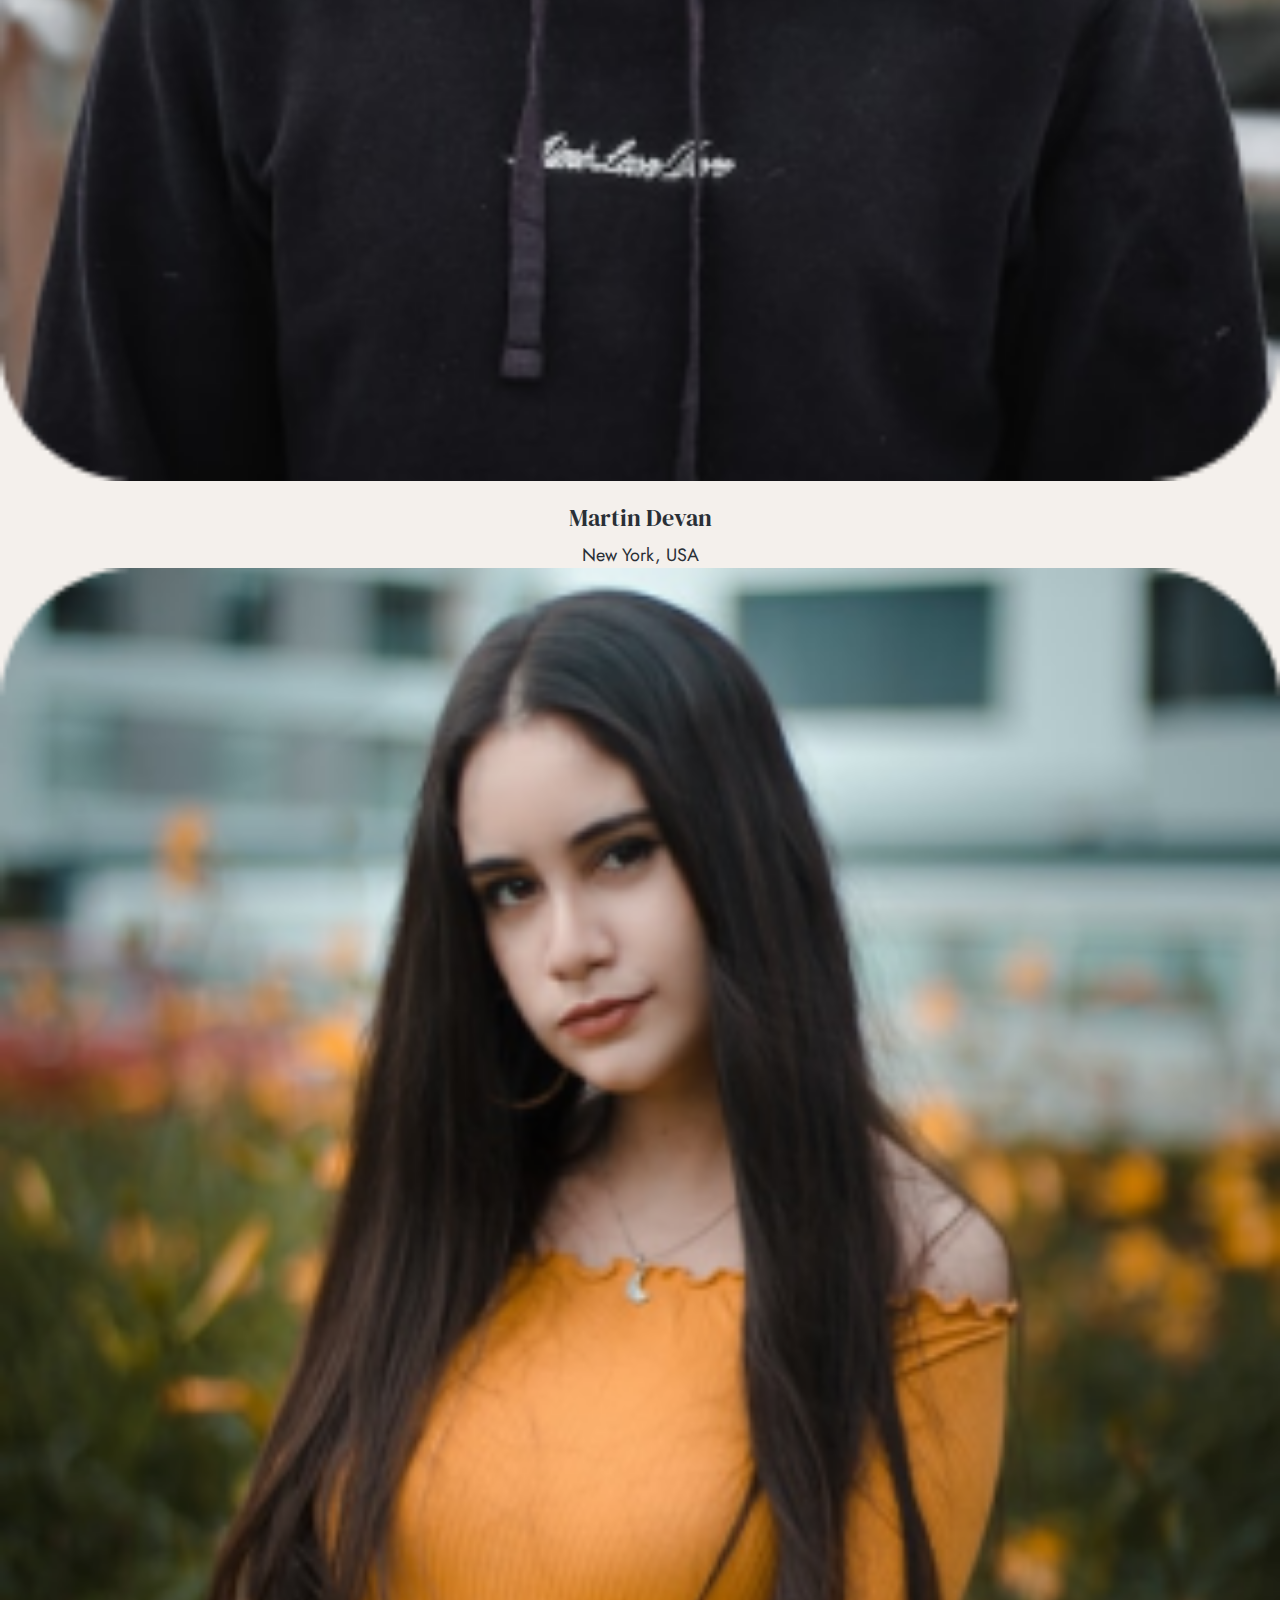
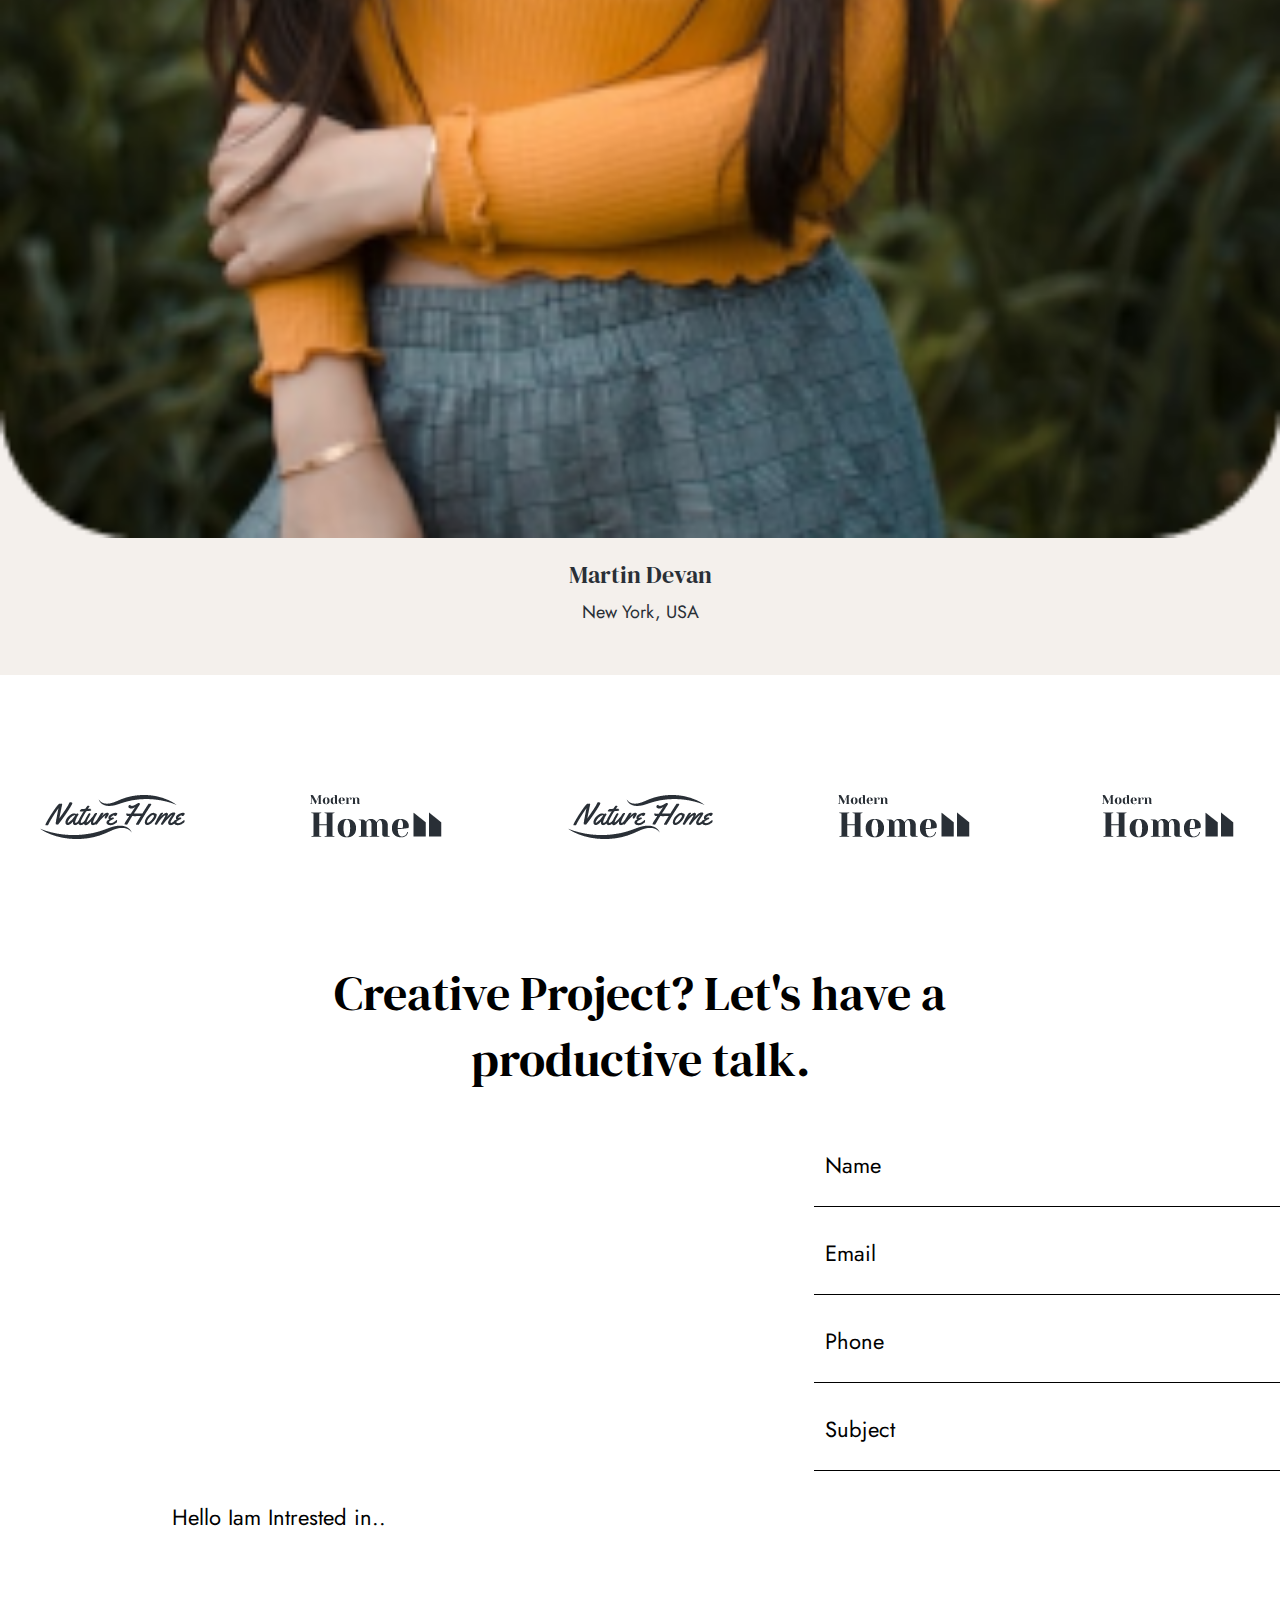
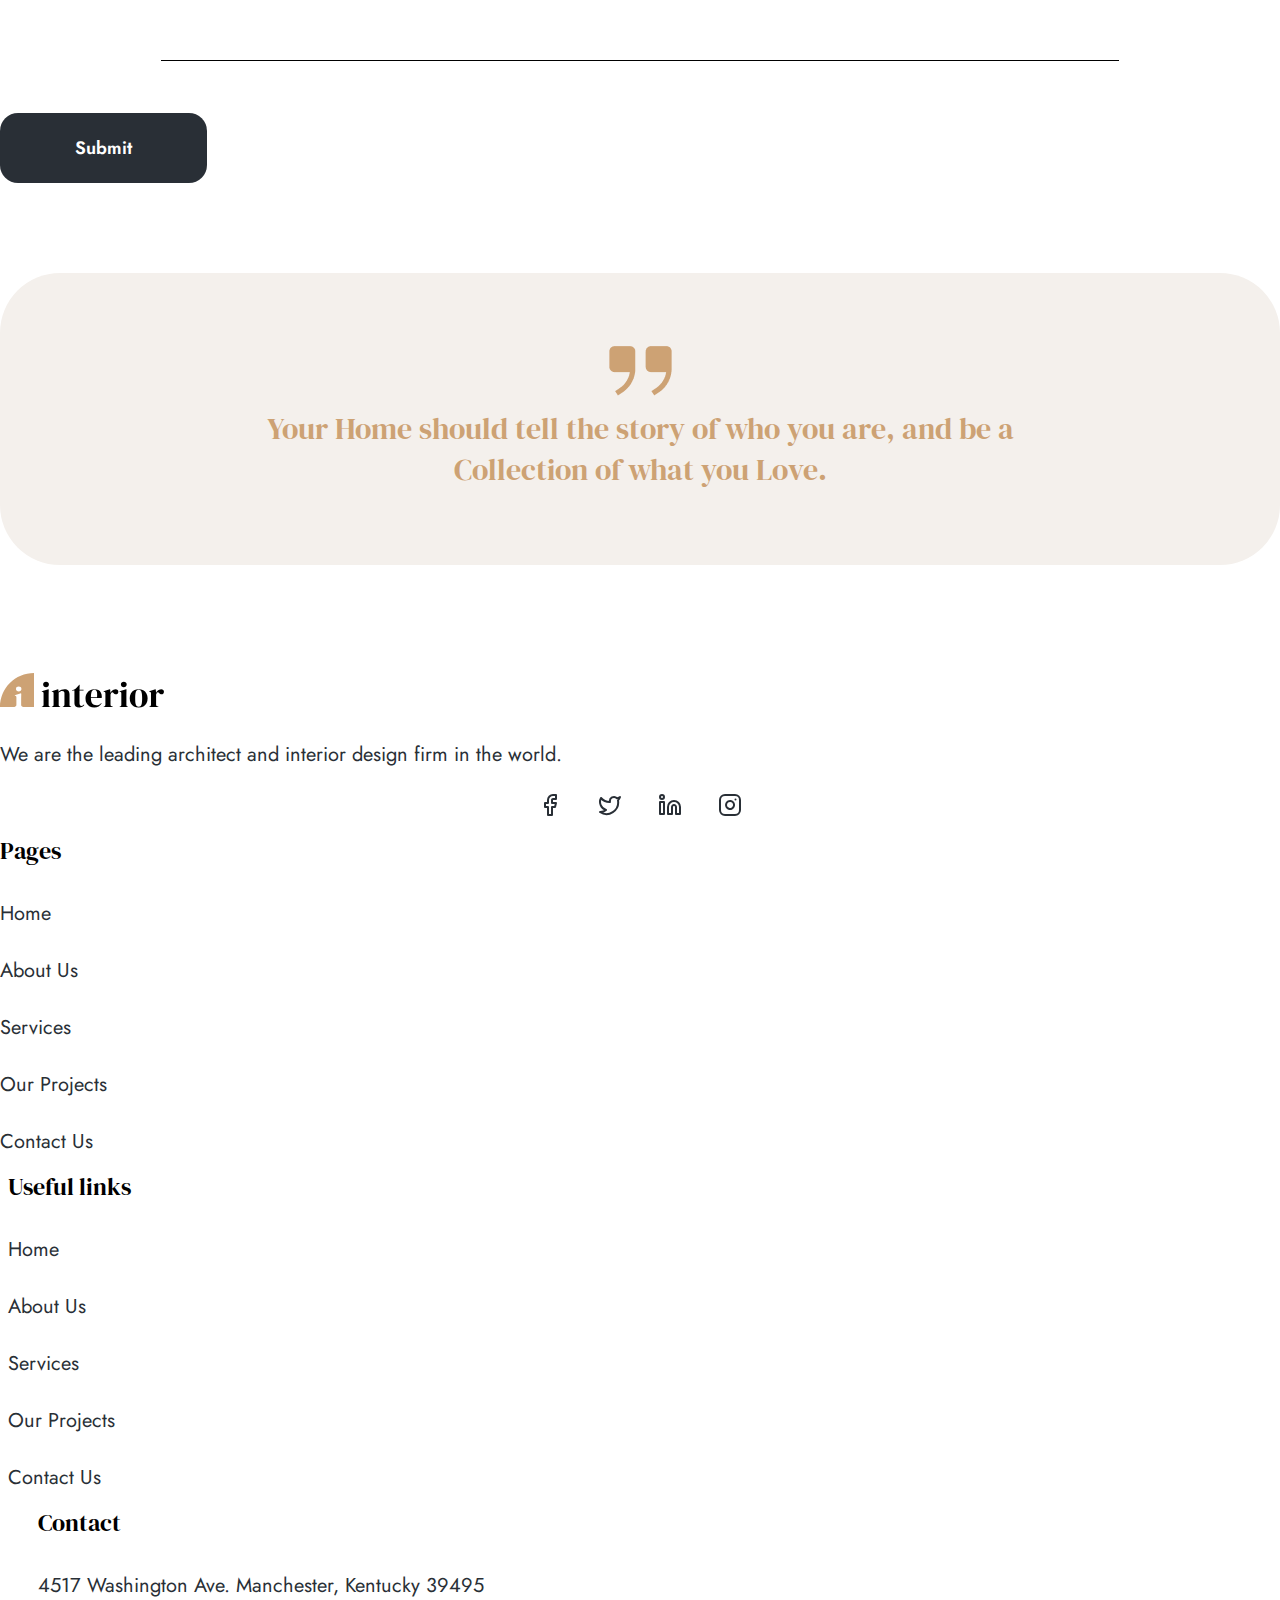
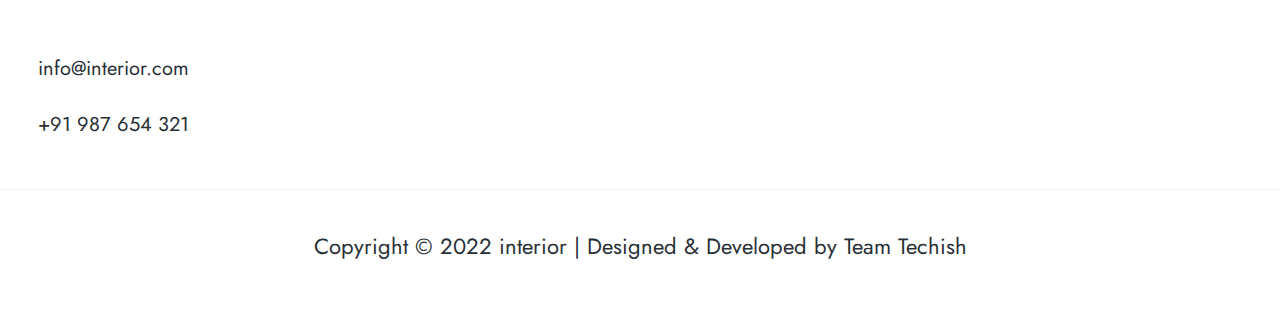
==== commit 4651a515: "updated" ====
--- a/about.html
+++ b/about.html
@@ -121,7 +121,7 @@
                         </button>
                     </div>
                 </div>
-                <div class="col-lg-7">
+                <div class="col-lg-7 text-center">
                     <a href="images/about-1.png" data-lightbox="image-3" data-title="Initial Design"> <img
                             src="images/about-1.png" alt=""></a>
                 </div>
@@ -134,7 +134,7 @@
     <section class="container-fluid section2-about">
         <div class="container">
             <div class="row">
-                <div class="col-lg-7 sm-none md-none">
+                <div class="col-lg-7 sm-none md-none text-center">
                     <a href="images/about-2.png" data-lightbox="image-3" data-title="The End Result"> <img
                             src="images/about-2.png" alt=""></a>
                 </div>
--- a/css/style.css
+++ b/css/style.css
@@ -22,10 +22,14 @@
     list-style: none;
 }
 .loader{
+    width: 100vw;
     height: 100vh;
+    z-index: 10;
     display: grid;
     align-items: center;
     justify-content: center;
+    position: fixed;
+    background-color: #FFFFFF;
 }
 .item-center {
     display: flex !important;
--- a/css/reponsive.css
+++ b/css/reponsive.css
@@ -647,7 +647,7 @@
   }
   .sec3-card {
     height: fit-content;
-    width: 349px;
+    width: 275px;
     border-radius: 32px;
     padding: 0;
     padding-bottom: 32px;
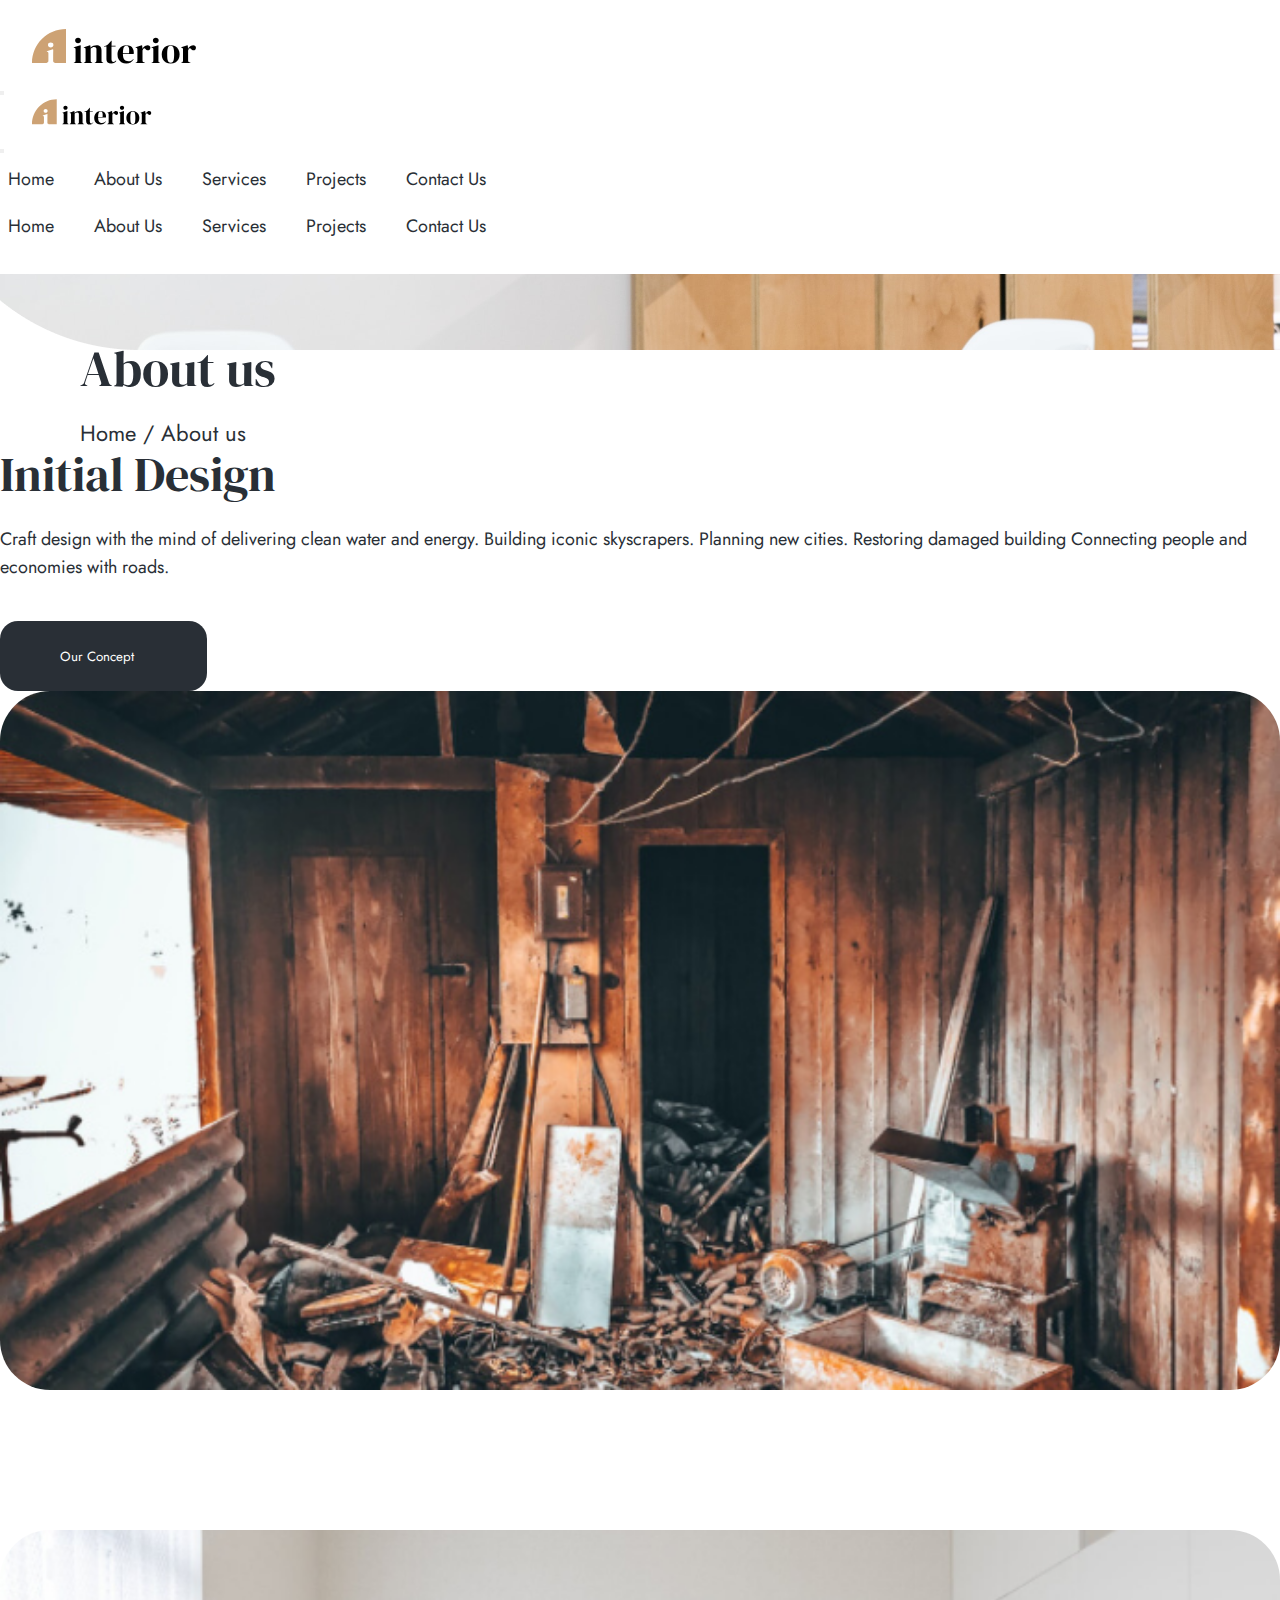
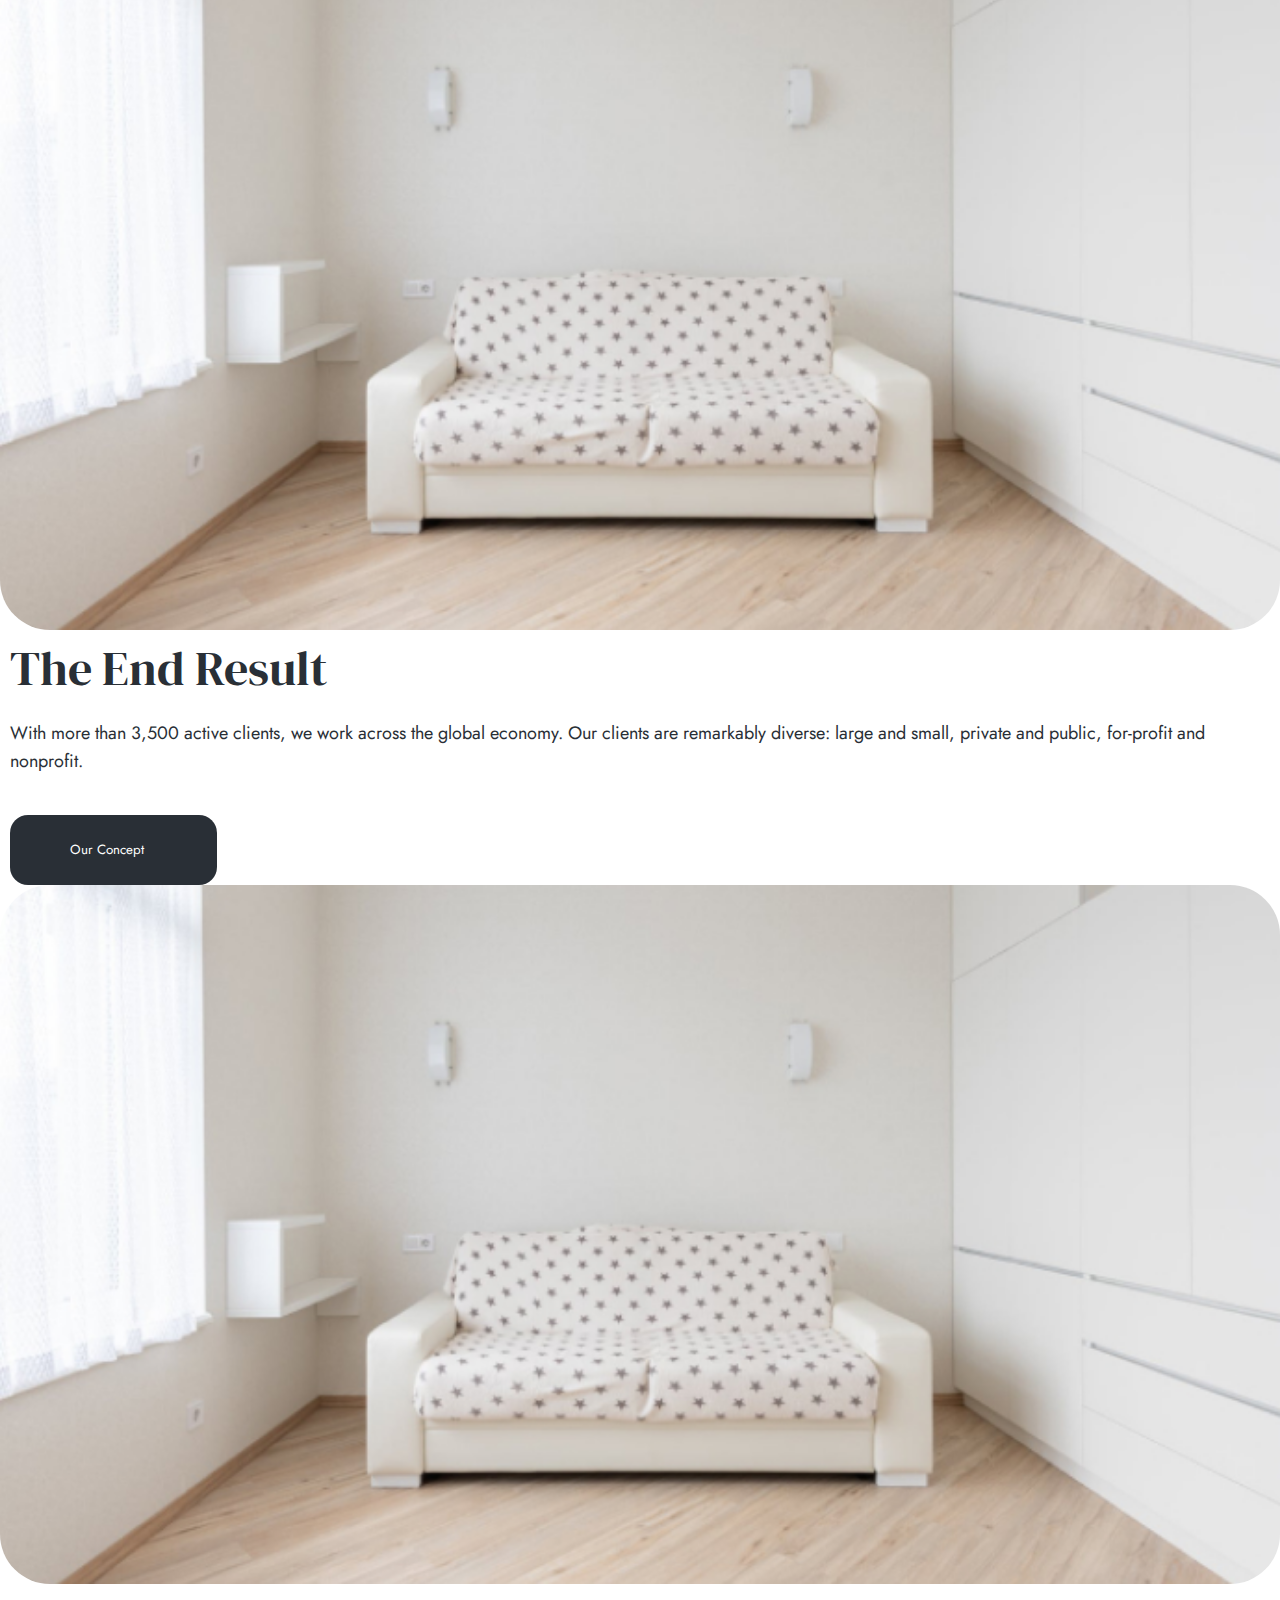
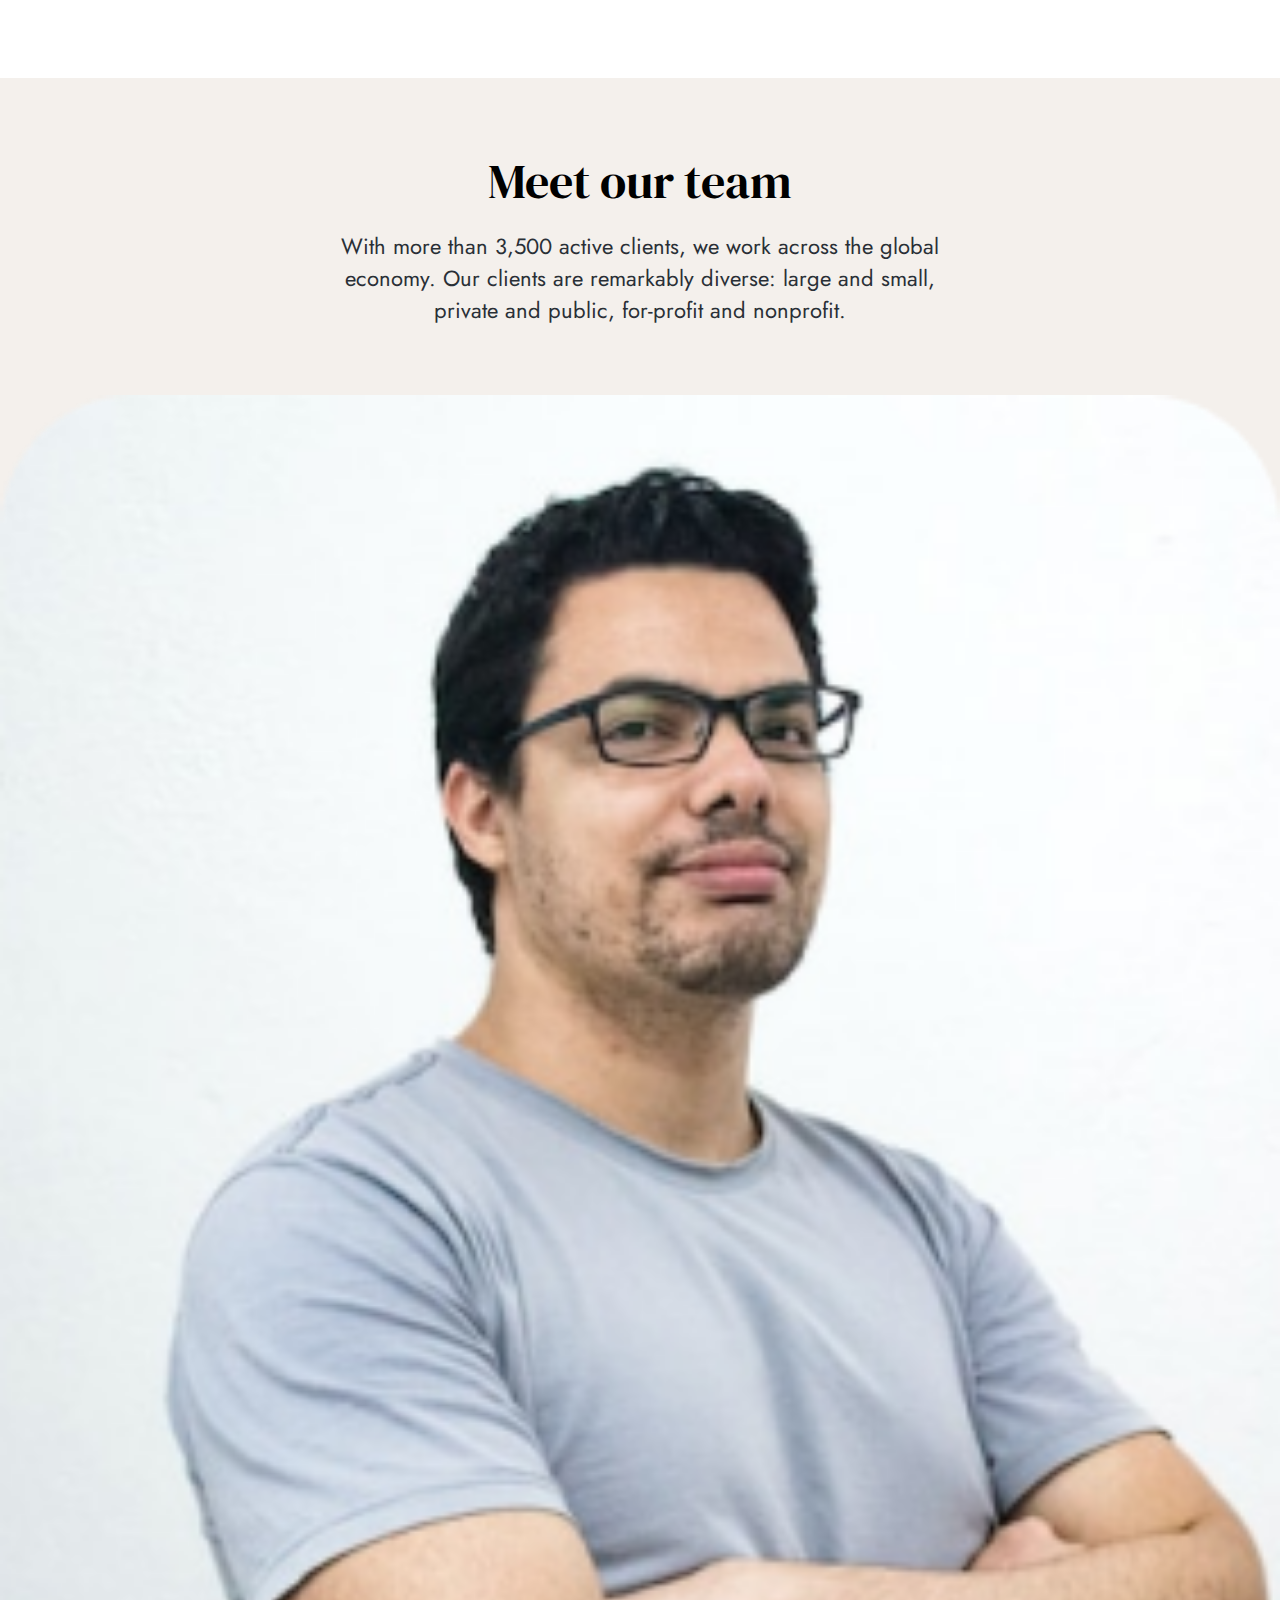
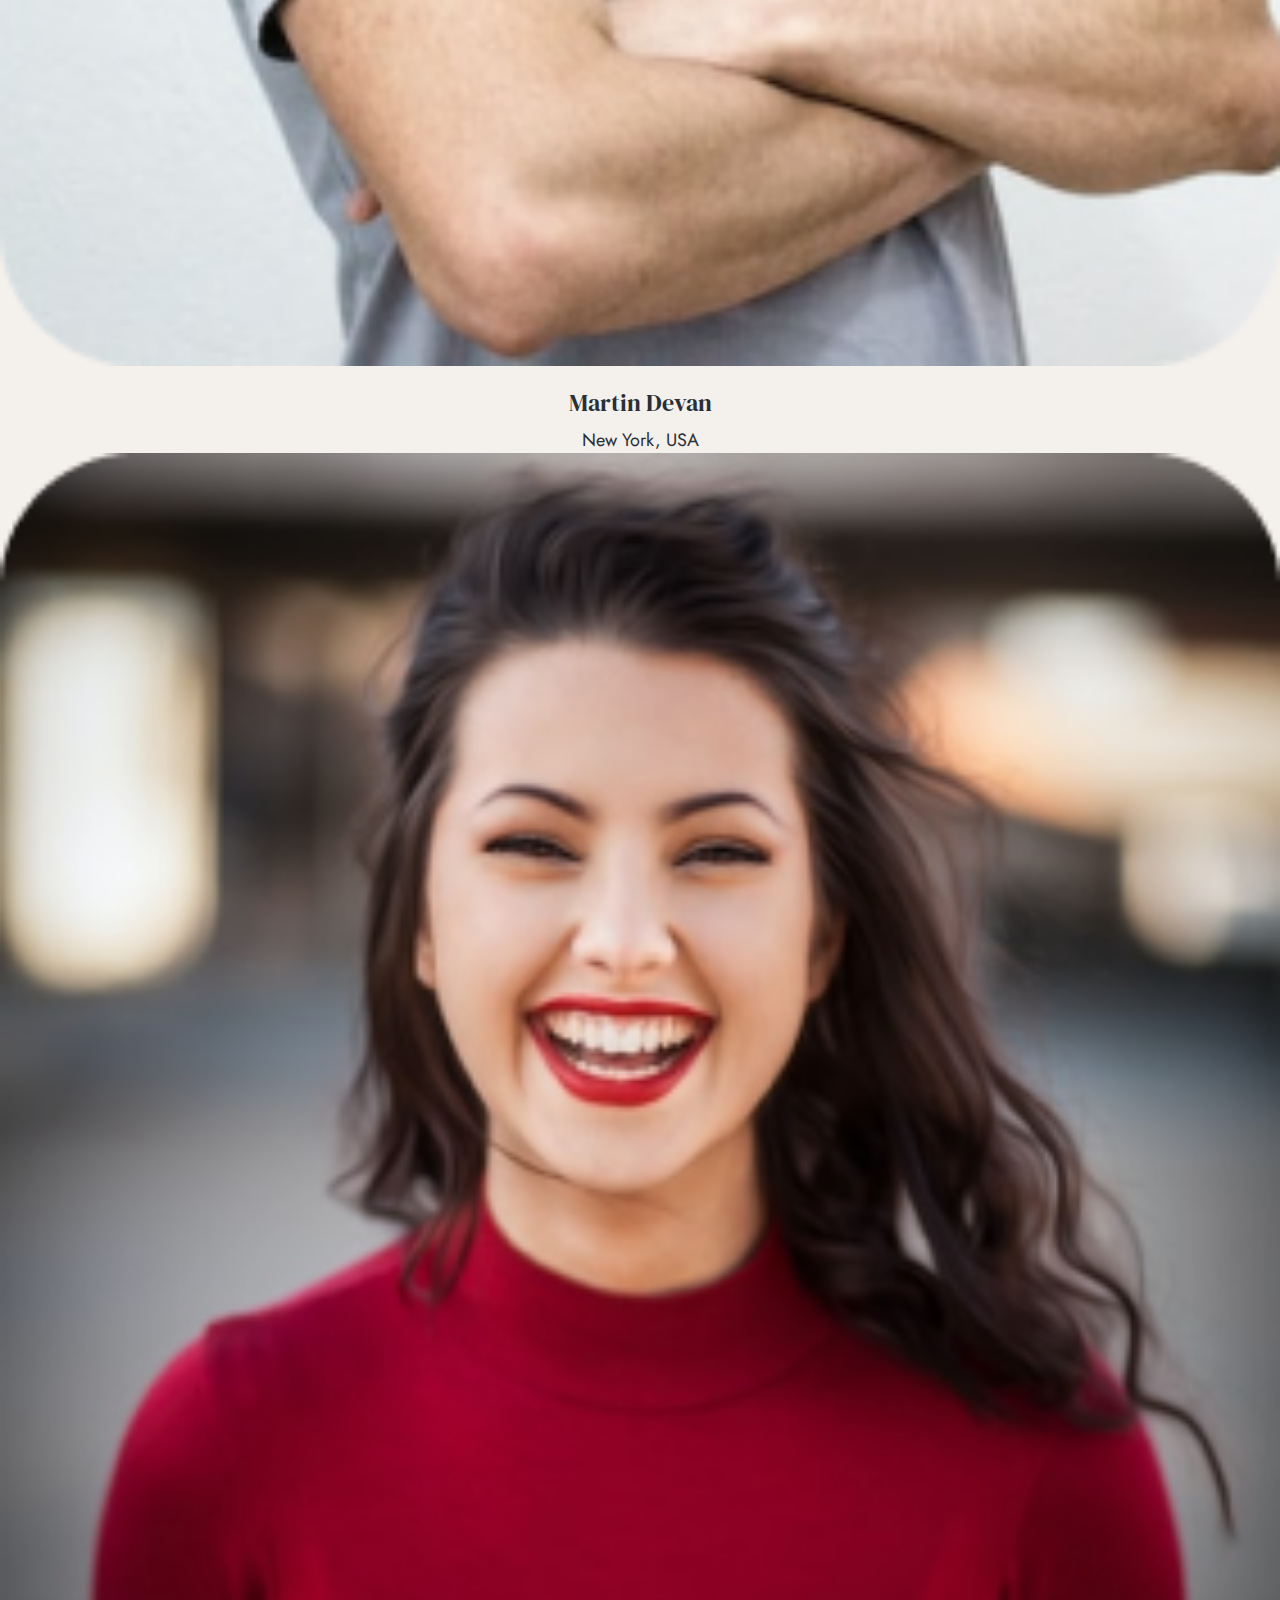
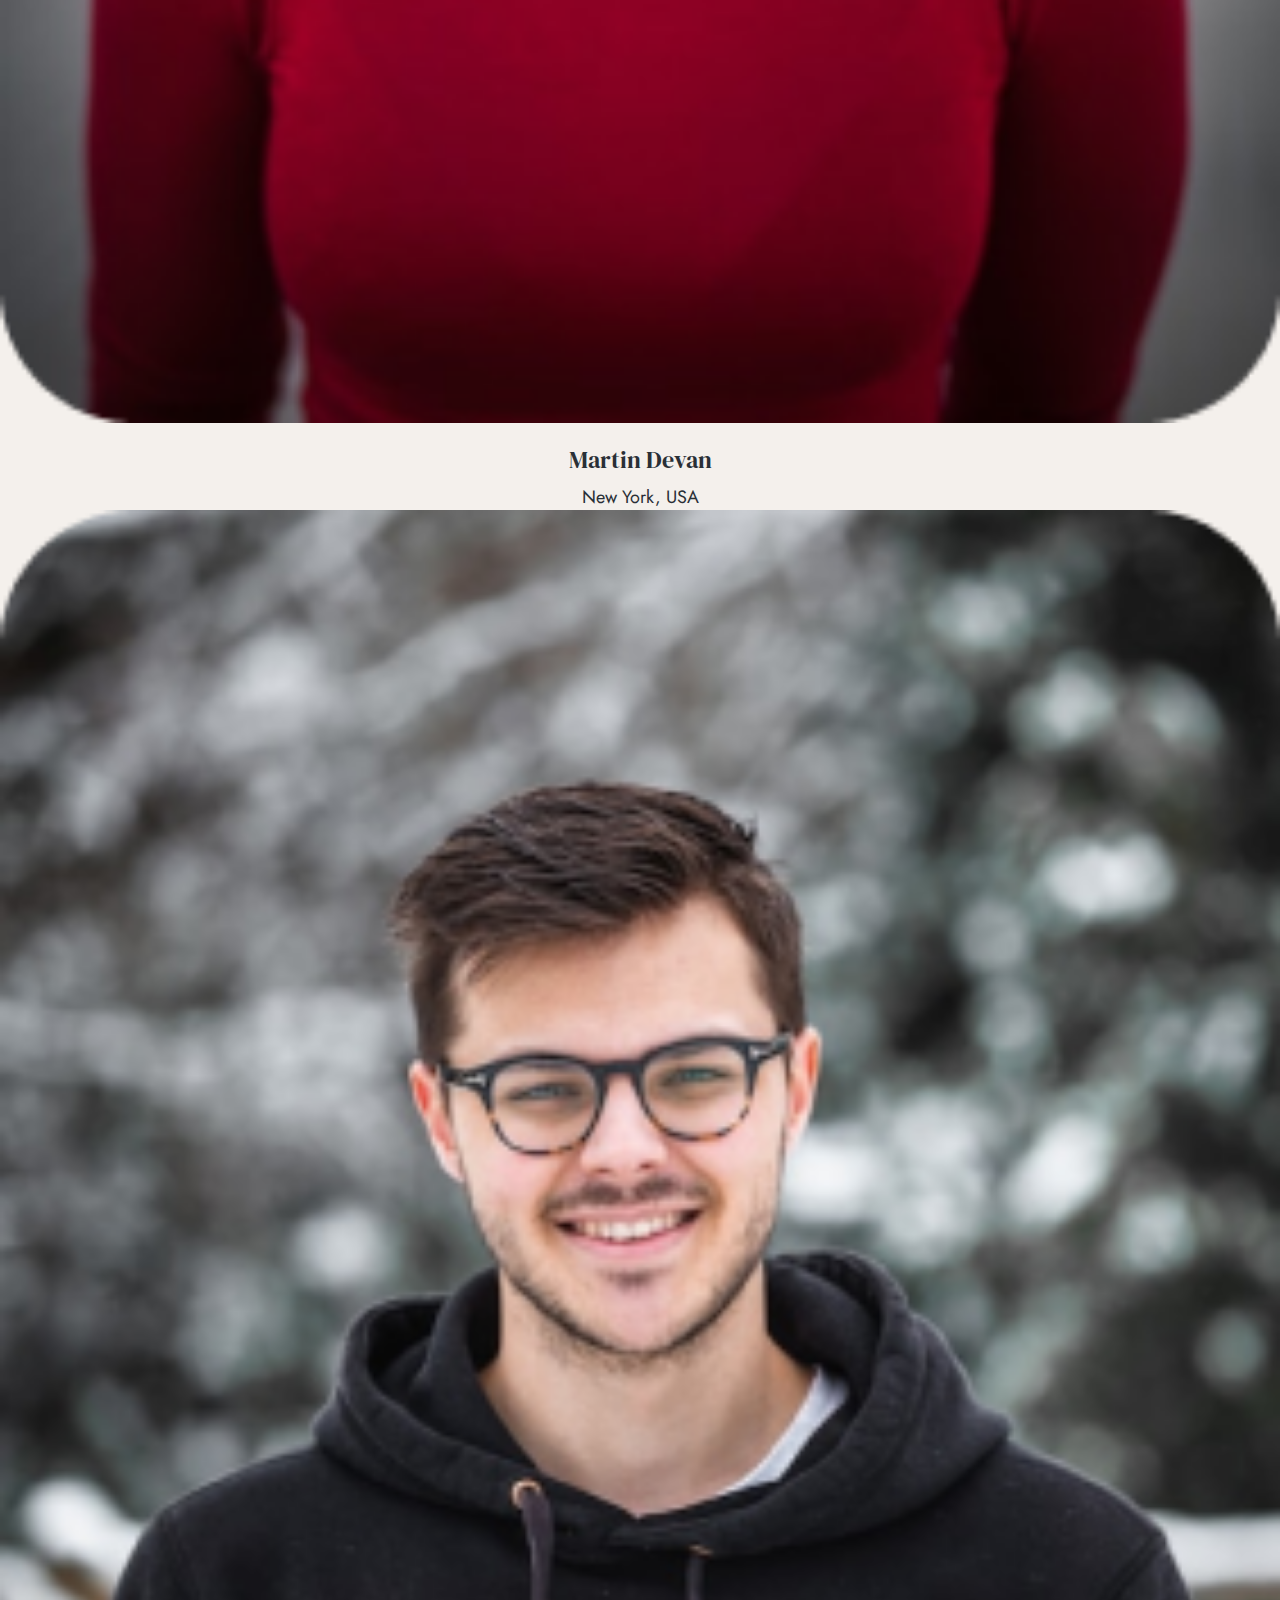
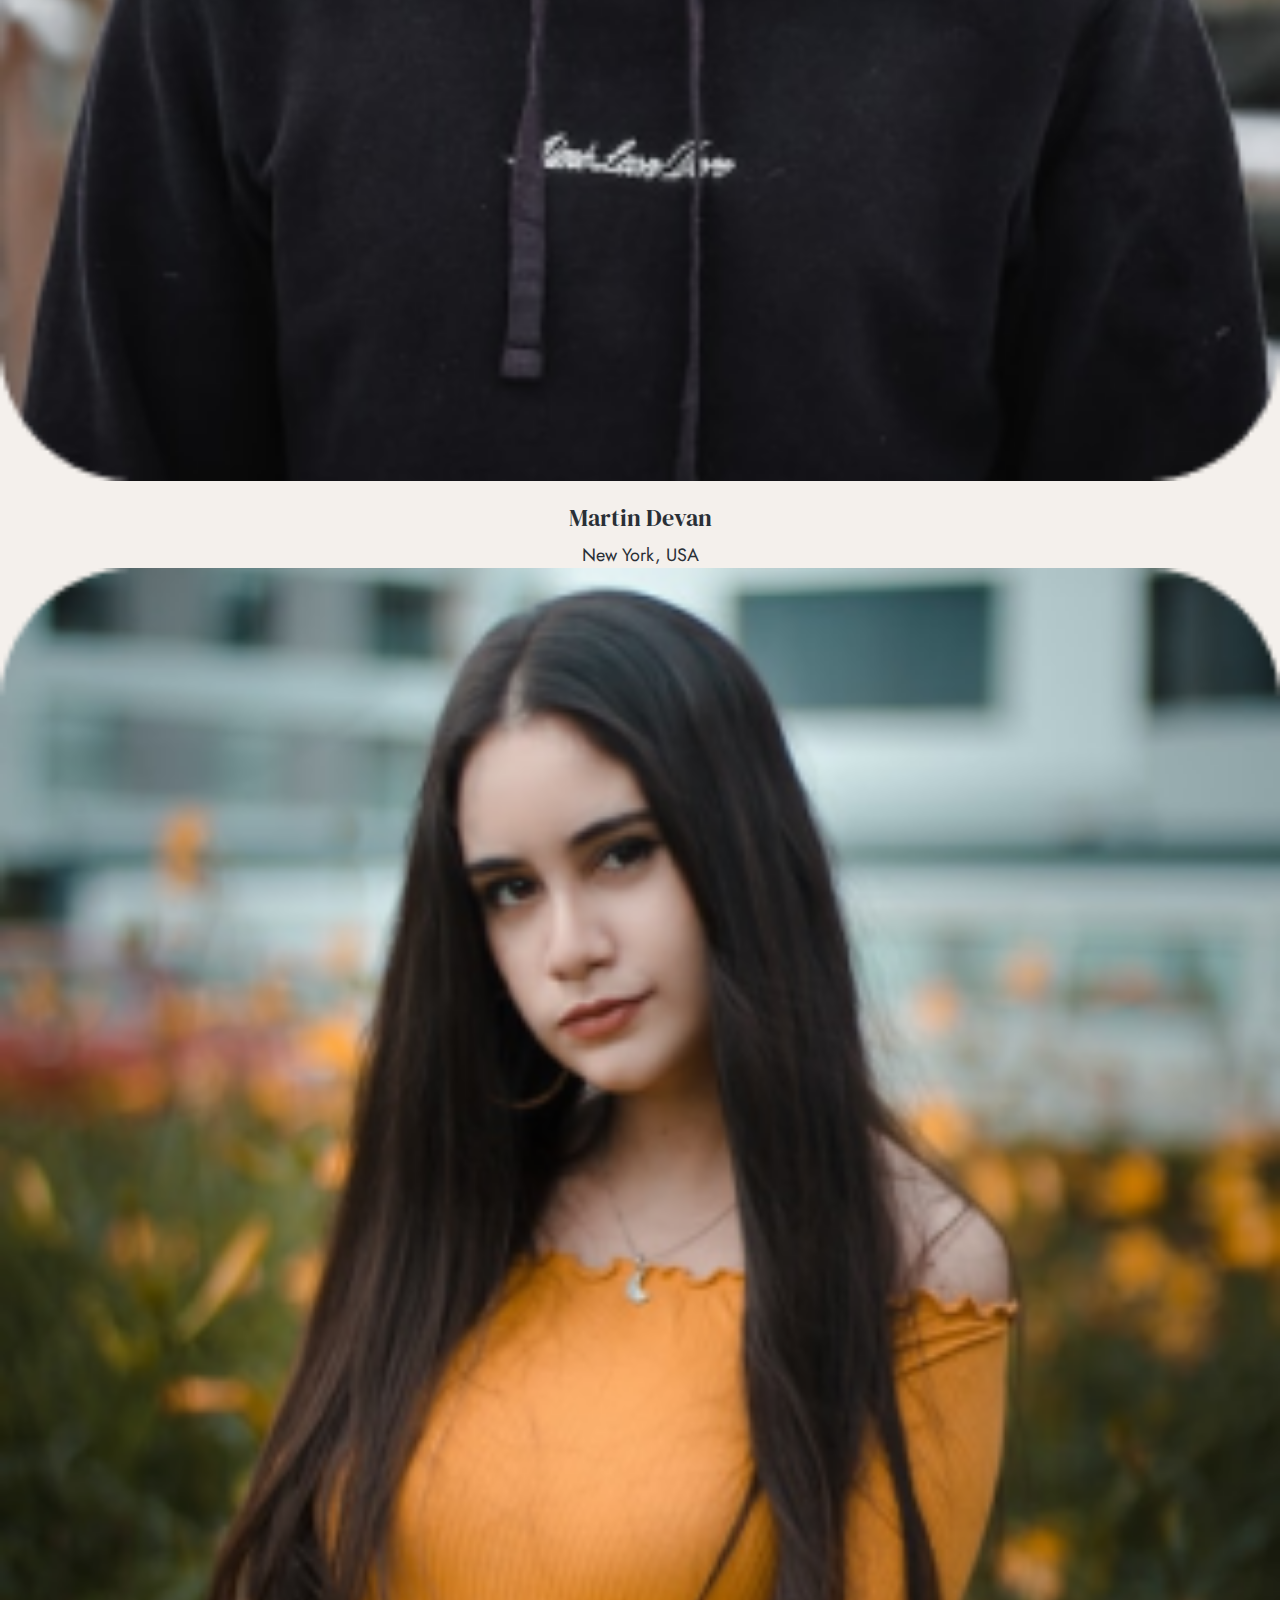
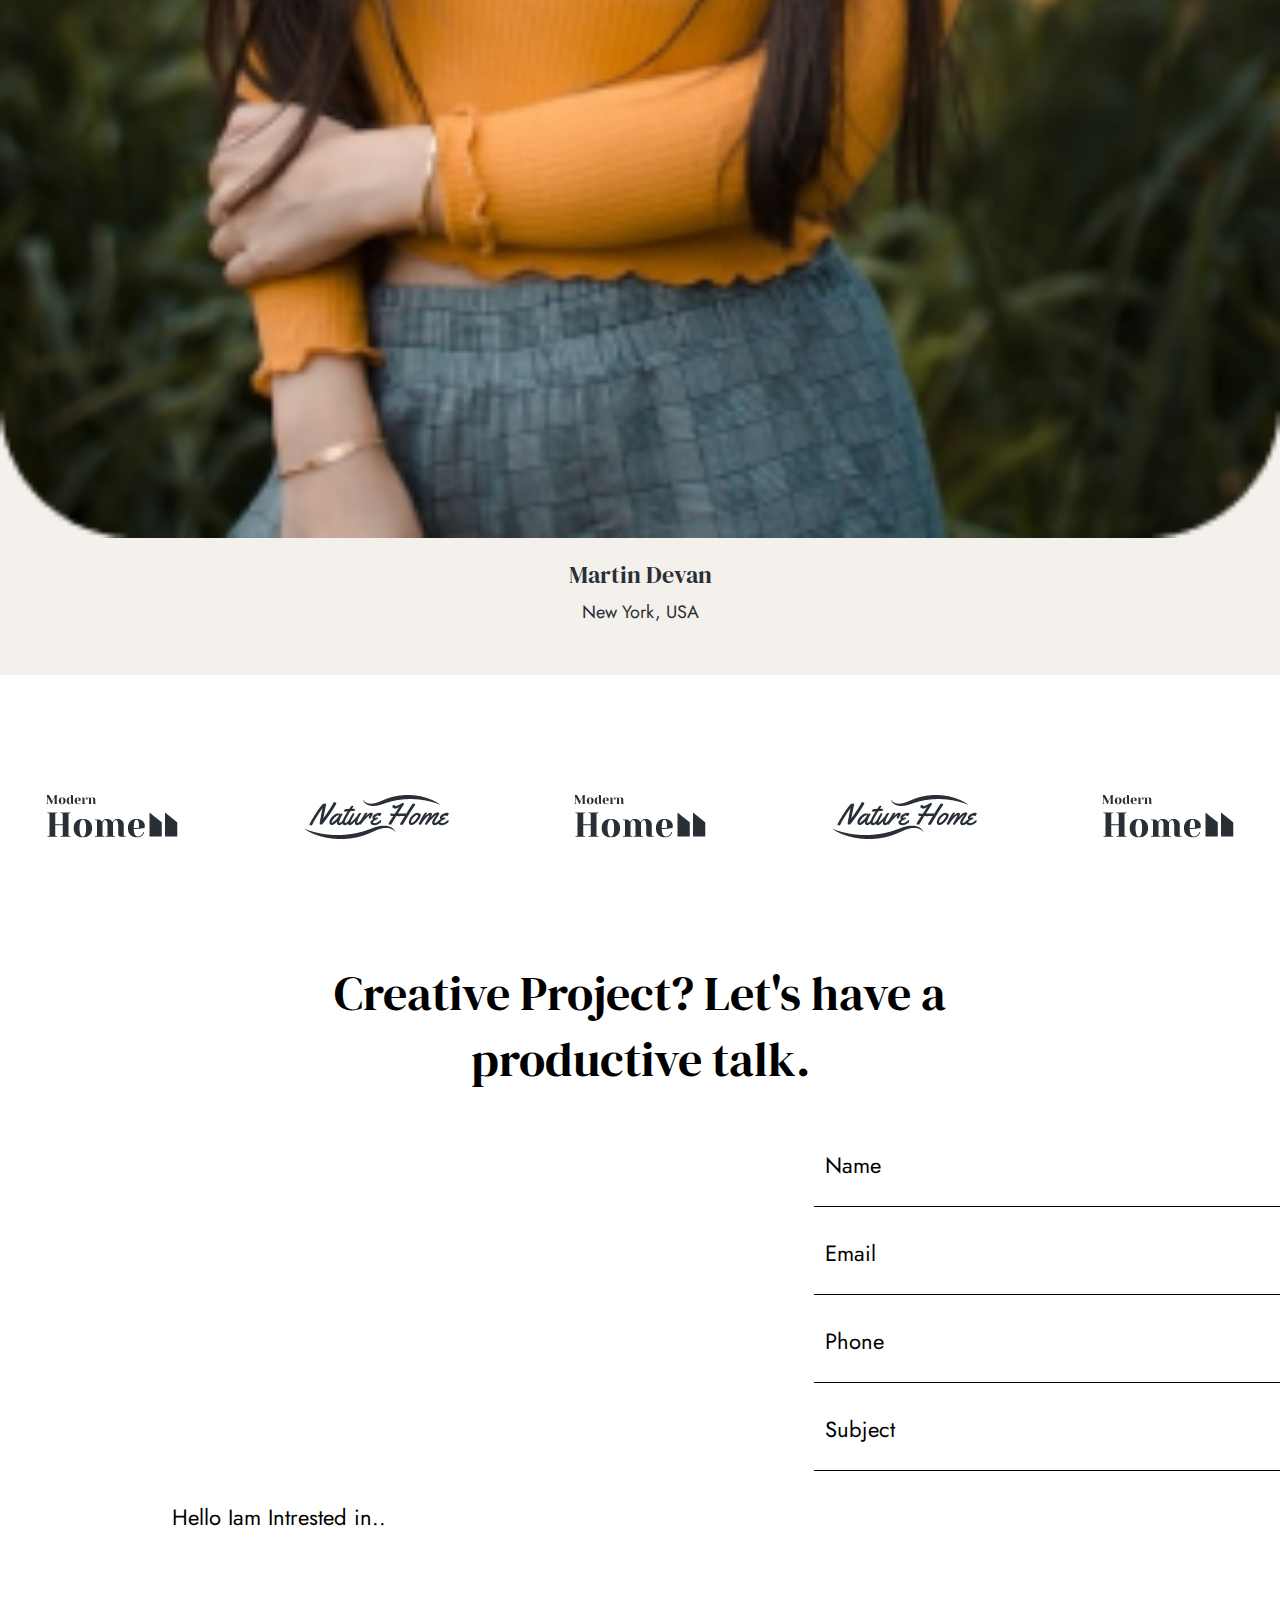
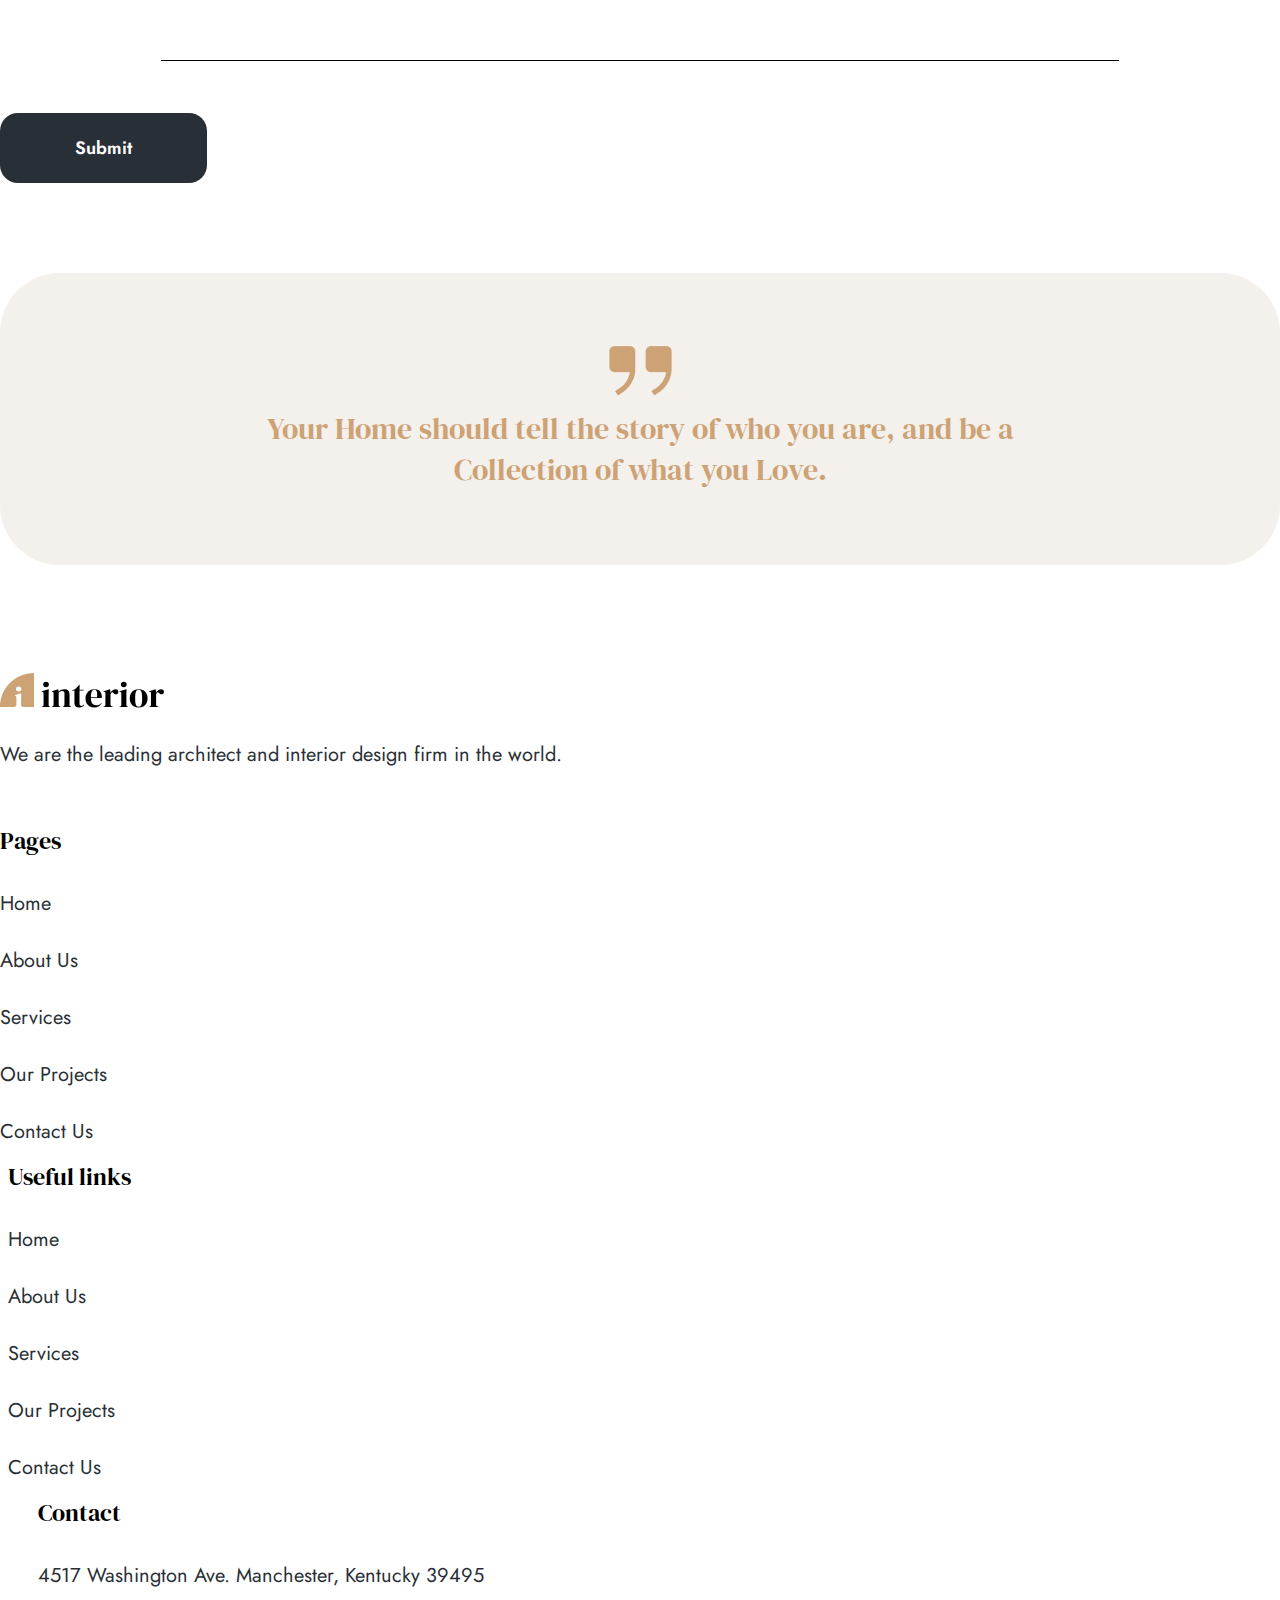
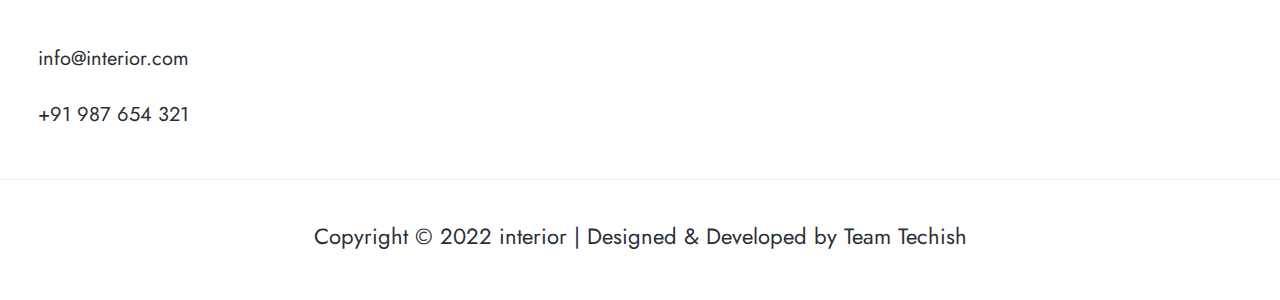
==== commit 60f5e02a: "updated 201" ====
--- a/about.html
+++ b/about.html
@@ -123,7 +123,7 @@
                 </div>
                 <div class="col-lg-7 text-center">
                     <a href="images/about-1.png" data-lightbox="image-3" data-title="Initial Design"> <img
-                            src="images/about-1.png" alt=""></a>
+                            src="images/about-1.png" alt="" class="hover-scale1"></a>
                 </div>
             </div>
         </div>
@@ -136,7 +136,7 @@
             <div class="row">
                 <div class="col-lg-7 sm-none md-none text-center">
                     <a href="images/about-2.png" data-lightbox="image-3" data-title="The End Result"> <img
-                            src="images/about-2.png" alt=""></a>
+                            src="images/about-2.png" alt="" class="hover-scale1"></a>
                 </div>
                 <div class="col-lg-5">
                     <div class="sec1-about-content">
@@ -170,28 +170,28 @@
             </p>
             <div class="row">
                 <div class="col-md-6 col-lg-3">
-                    <div class="sec3-about-card">
+                    <div class="sec3-about-card hover-scale1">
                         <img src="images/team1.png" alt="" class="">
                         <h2>Martin Devan</h2>
                         <span>New York, USA</span>
                     </div>
                 </div>
                 <div class="col-md-6 col-lg-3">
-                    <div class="sec3-about-card">
+                    <div class="sec3-about-card hover-scale1">
                         <img src="images/team2.png" alt="">
                         <h2>Martin Devan</h2>
                         <span>New York, USA</span>
                     </div>
                 </div>
                 <div class="col-md-6 col-lg-3">
-                    <div class="sec3-about-card">
+                    <div class="sec3-about-card hover-scale1">
                         <img src="images/team3.png" alt="">
                         <h2>Martin Devan</h2>
                         <span>New York, USA</span>
                     </div>
                 </div>
                 <div class="col-md-6 col-lg-3">
-                    <div class="sec3-about-card">
+                    <div class="sec3-about-card hover-scale1">
                         <img src="images/team4.png" alt="">
                         <h2>Martin Devan</h2>
                         <span>New York, USA</span>
@@ -381,10 +381,10 @@
                             We are the leading architect and interior design firm in the world.
                         </p>
                         <div class="social-media ms-0">
-                            <a href=""><img src="images/facebook.svg" alt=""></a>
-                            <a href=""><img src="images/twitter.svg" alt=""></a>
-                            <a href=""><img src="images/linkedin.svg" alt=""></a>
-                            <a href=""><img src="images/instagram.svg" alt=""></a>
+                            <a href=""class="hover-translate-f"><i class="fa-brands fa-facebook-f"></i></a>
+                            <a href=""class="hover-translate-t"><i class="fa-brands fa-twitter"></i></a>
+                            <a href=""class="hover-translate-l"><i class="fa-brands fa-linkedin-in"></i></i></a>
+                            <a href="" class="hover-translate-i"><i class="fa-brands fa-instagram"></i></a>
                         </div>
                     </div>
 
--- a/css/style.css
+++ b/css/style.css
@@ -1347,8 +1347,15 @@
     border-radius: 10px;
 }
 .social-media a{
-    margin: 0px 16px;
-    text-align: center;
+    margin: 0px 8px;
+    text-align: center;
+    display: inline-block;
+    height: fit-content;
+    width: fit-content;
+    padding: 7px 13px;
+    border-radius: 5px;
+    color: #000000;
+    font-size: 25px;
 }
 .input-control-contact{
     width: 100% !important;
@@ -1442,3 +1449,41 @@
         border-radius: 40px;
       }
 }
+.hover-scale1{
+    transition: 900ms;
+}
+.hover-scale1:hover{
+    transform: scale(1.05);
+}
+.hover-translate-t{
+    transition: 300ms;
+}
+.hover-translate-t:hover{
+    transform: translateY(-8px);
+    background-color: 	#00aaee;
+    color: white;
+}
+.hover-translate-f{
+    transition: 300ms;
+}
+.hover-translate-f:hover{
+    transform: translateY(-8px);
+    background-color: 	#1778f4;
+    color: white;
+}
+.hover-translate-l{
+    transition: 300ms;
+}
+.hover-translate-l:hover{
+    transform: translateY(-8px);
+    background-color: 	#0A66C2;
+    color: white;
+}
+.hover-translate-i{
+    transition: 300ms;
+}
+.hover-translate-i:hover{
+    transform: translateY(-8px);
+    background:linear-gradient(45deg, #405de6, #5851db, #833ab4, #c13584, #e1306c, #fd1d1d);
+    color: white;
+}
--- a/css/reponsive.css
+++ b/css/reponsive.css
@@ -288,6 +288,7 @@
         margin-top: 18px;
         width: 100%;
         height: fit-content;
+        margin-bottom: 16px;
       }
       .footer-2 a {
         font-size: 20px;
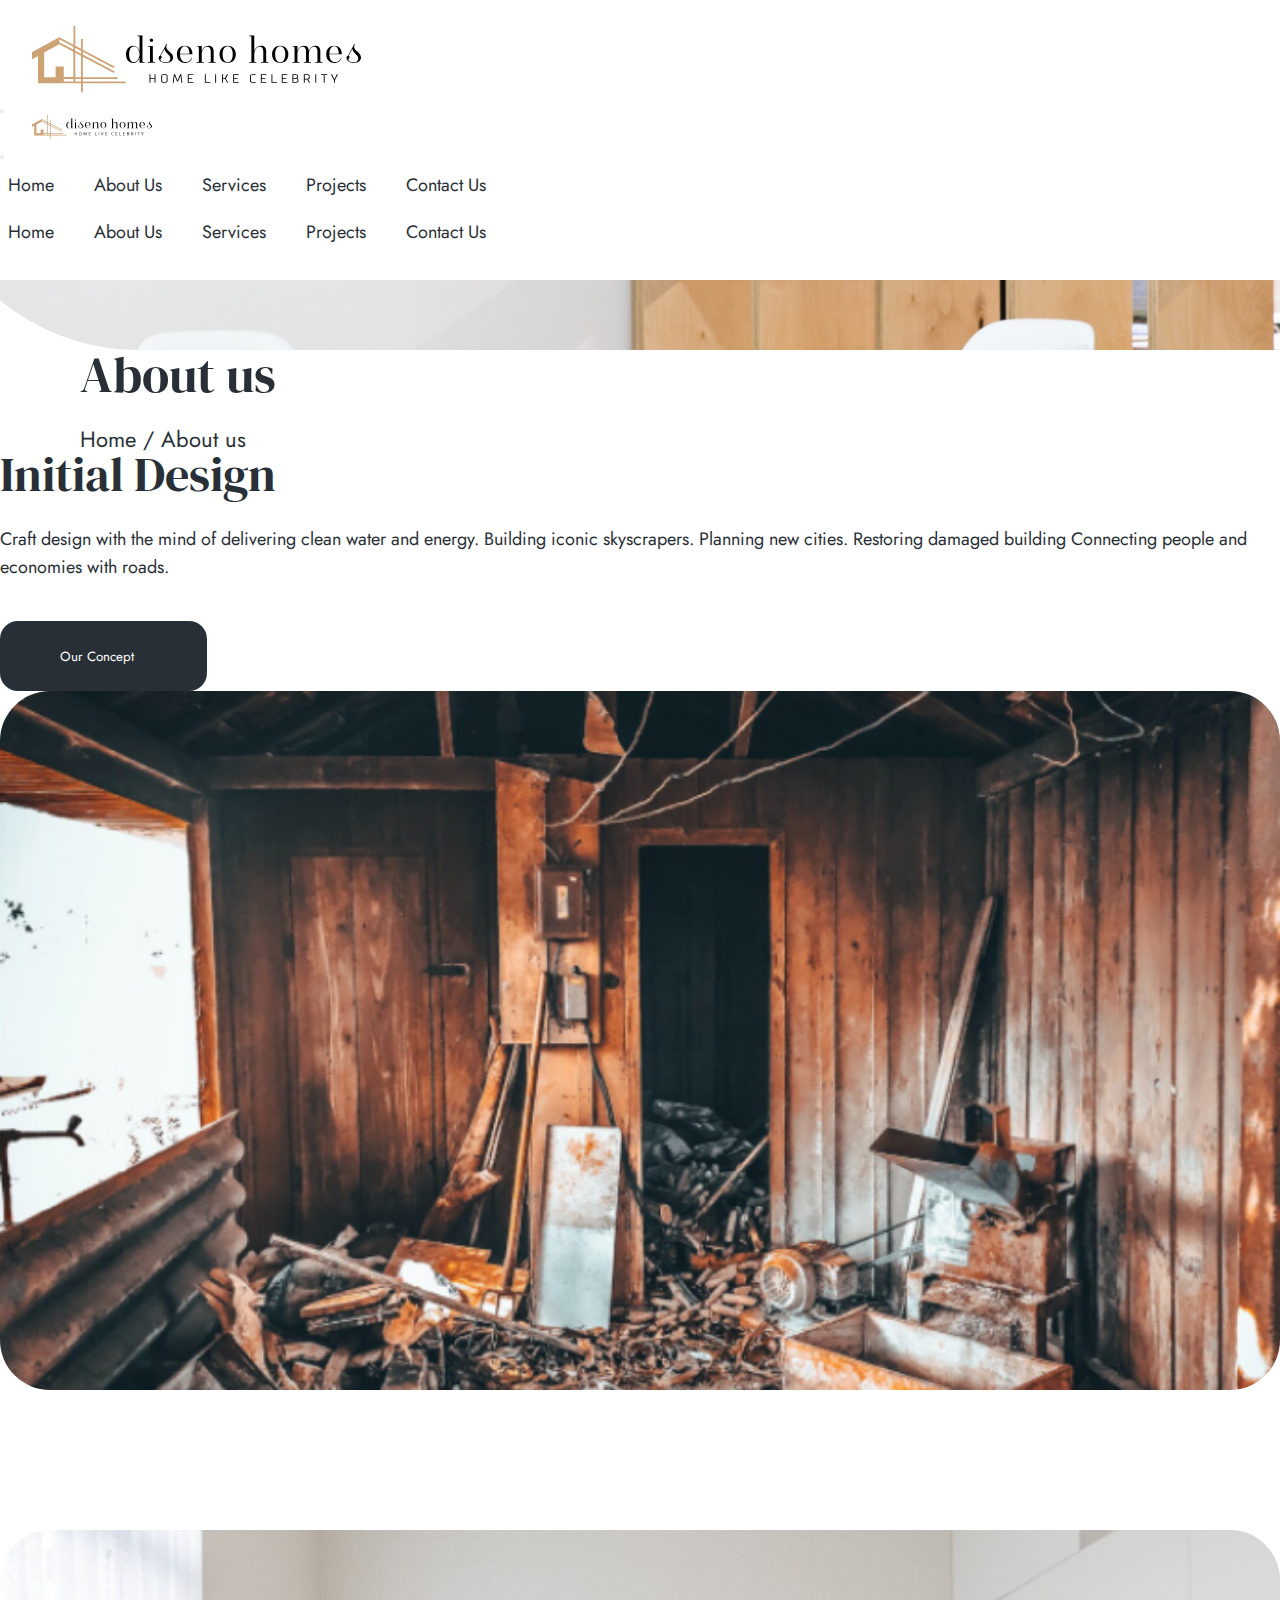
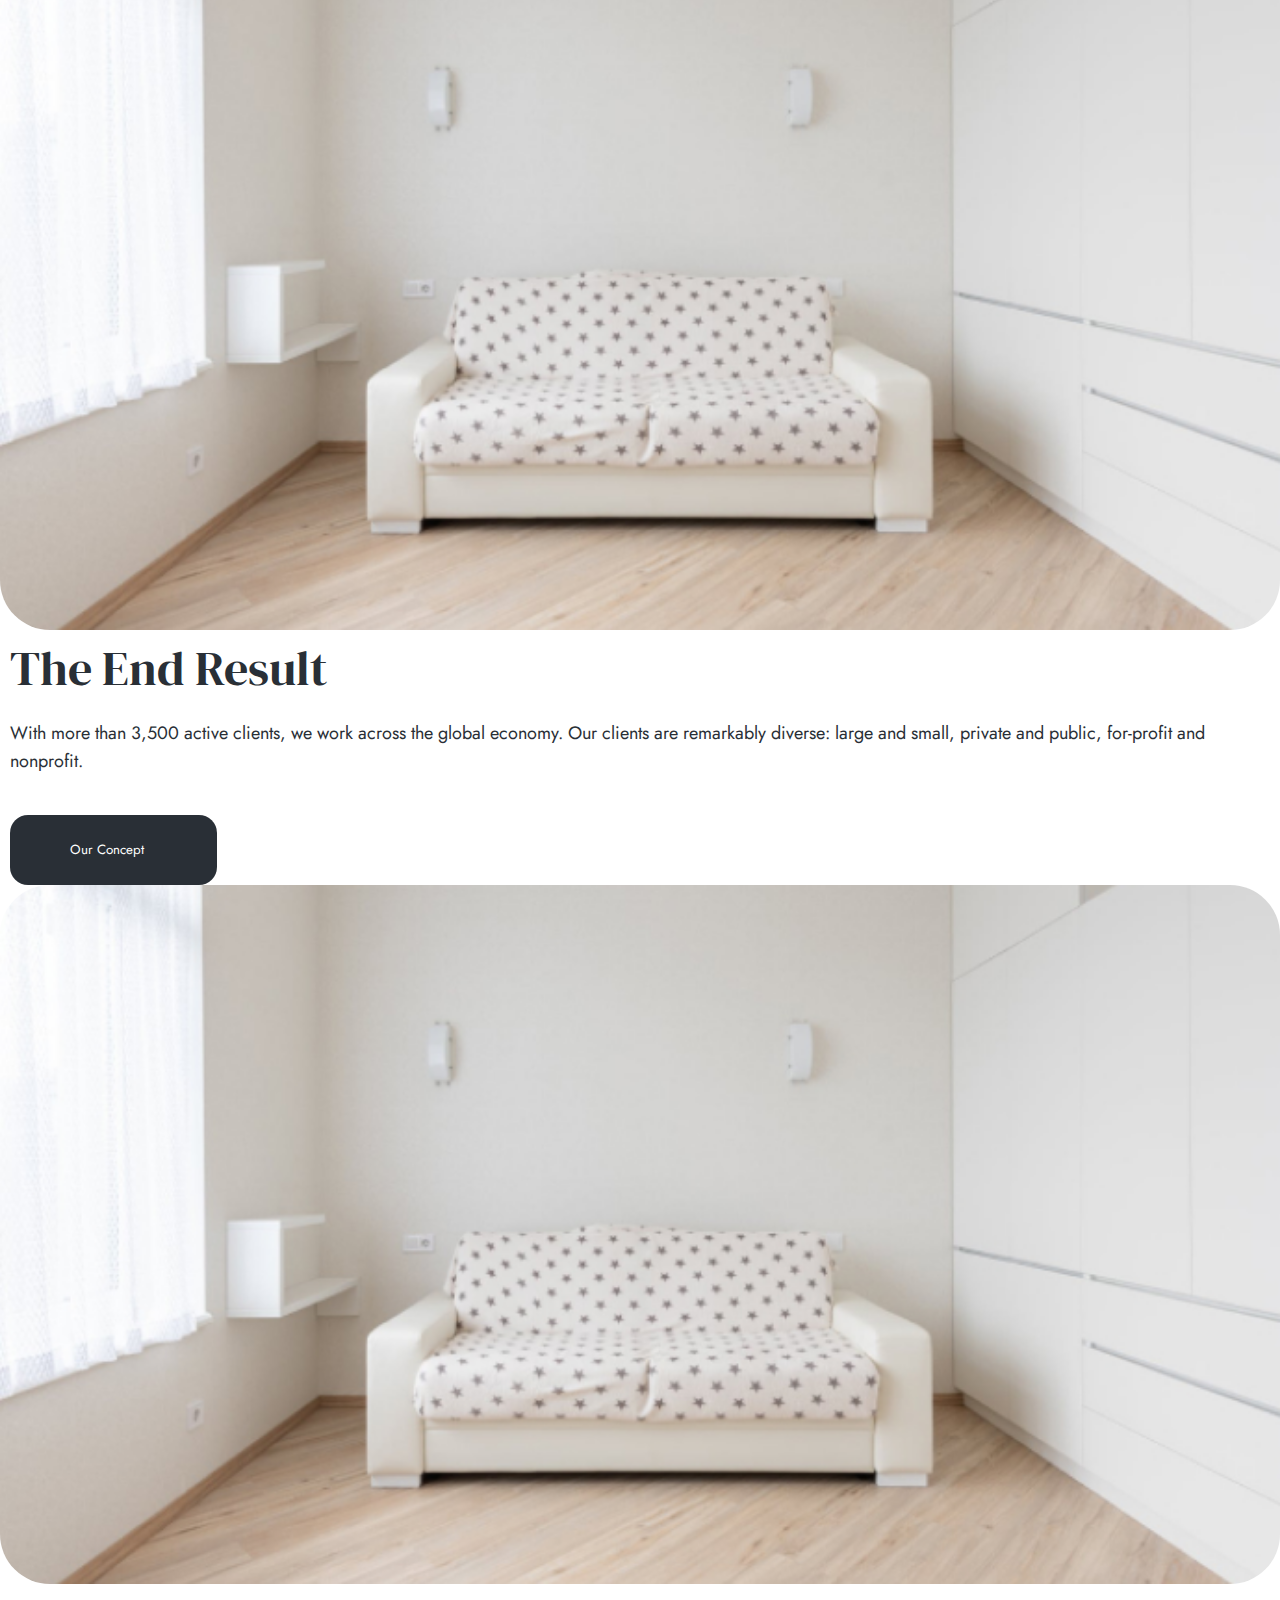
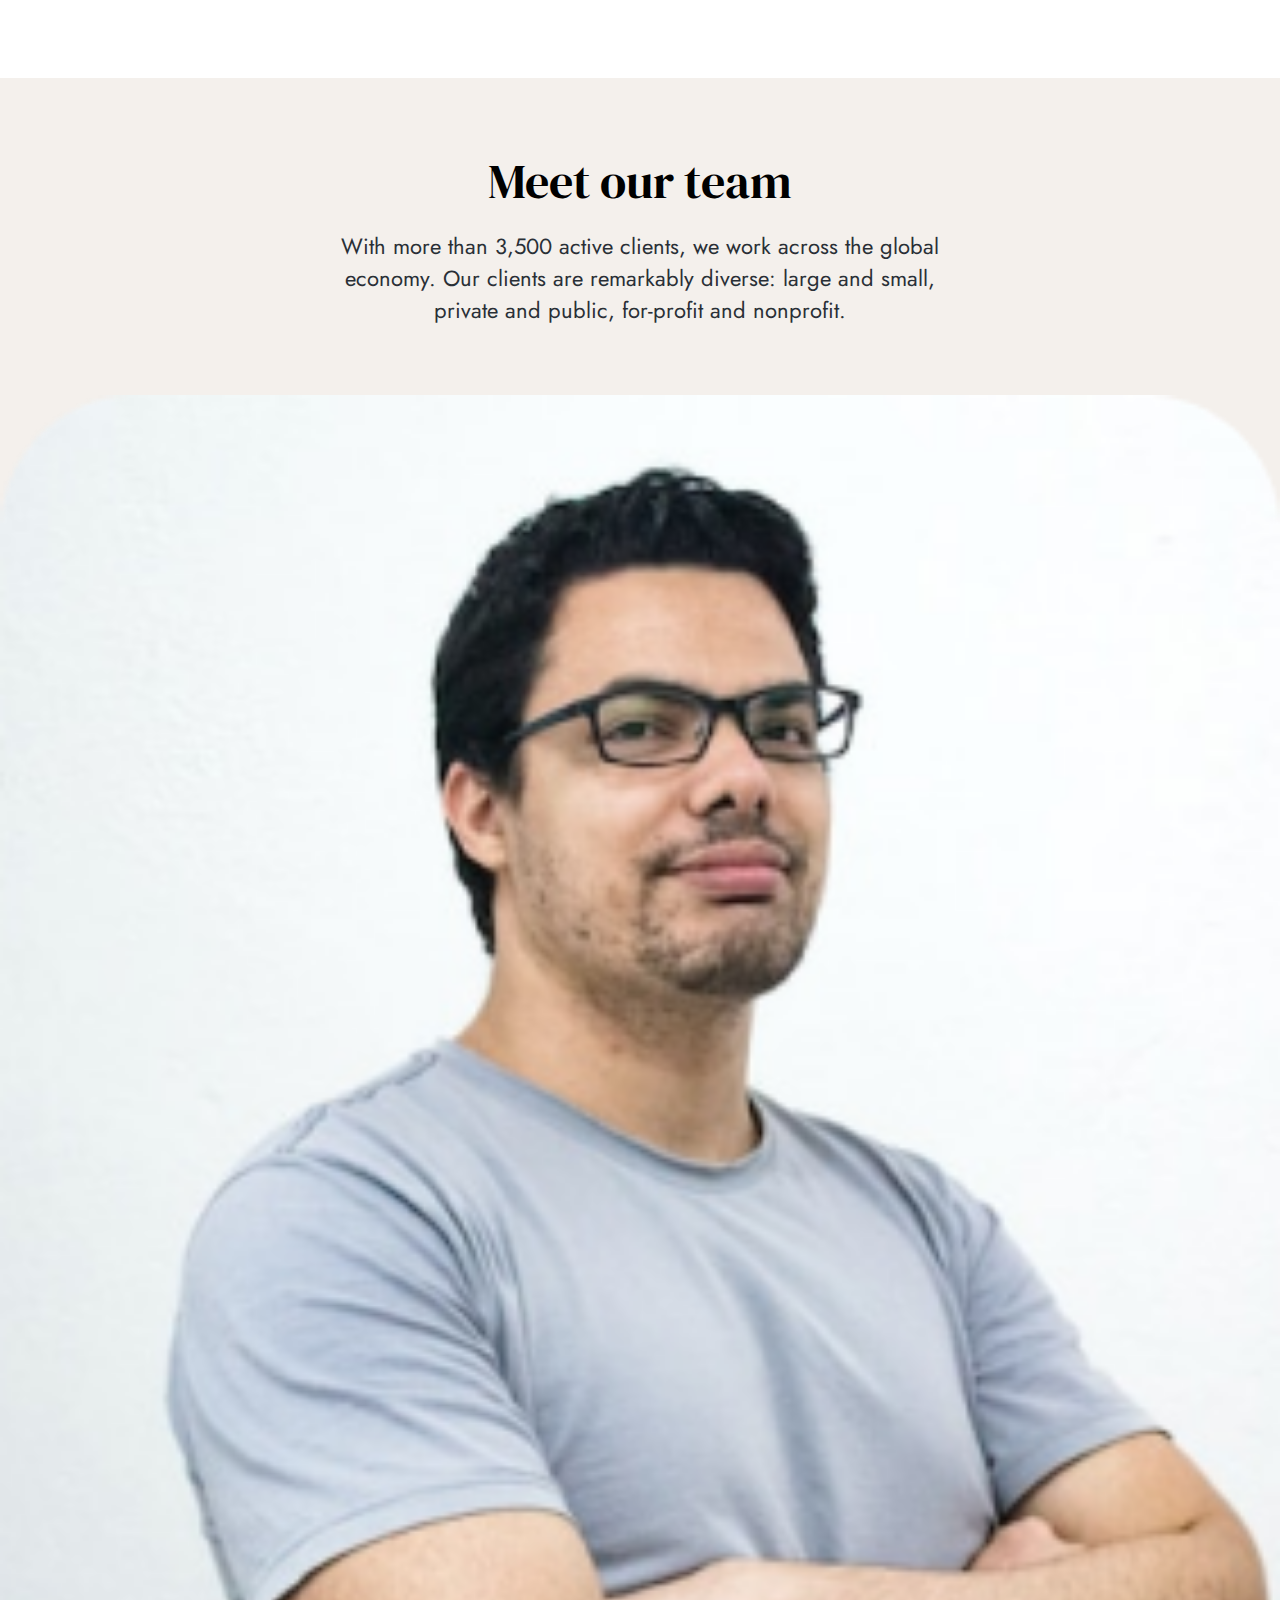
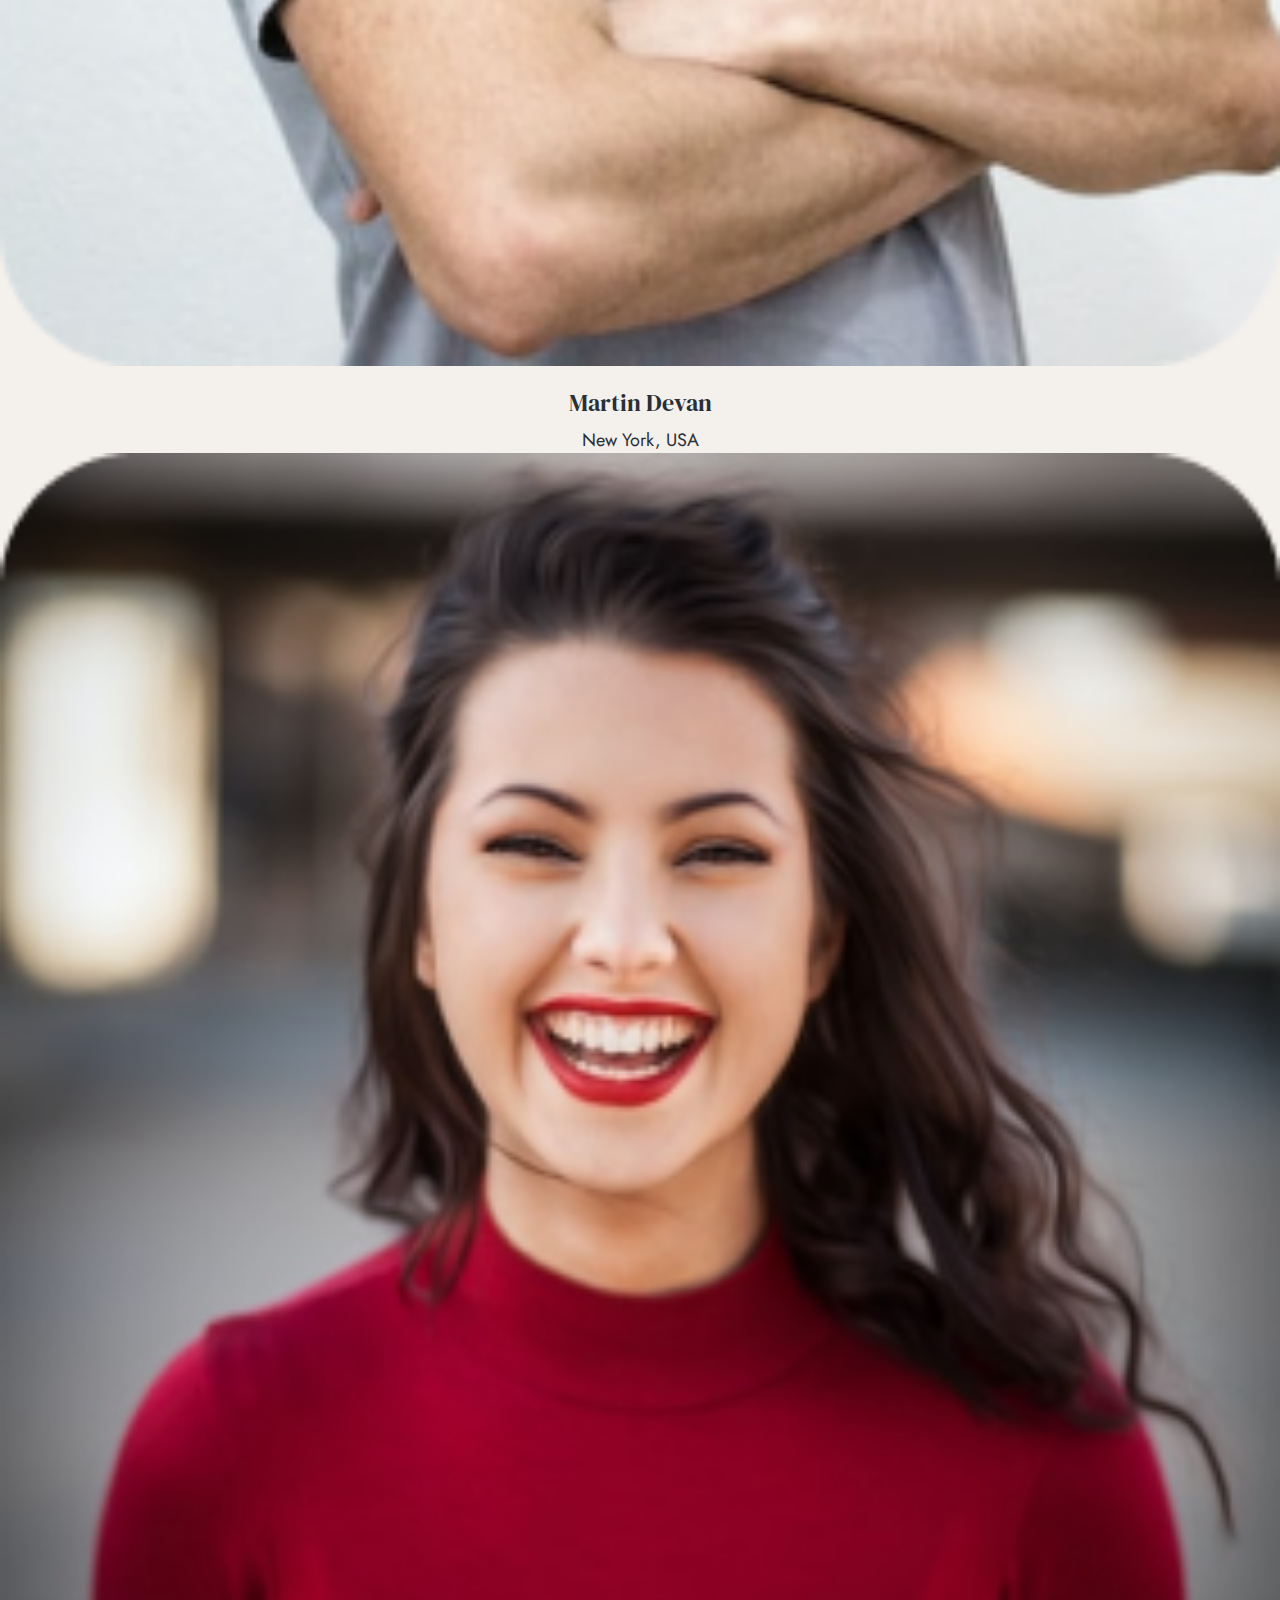
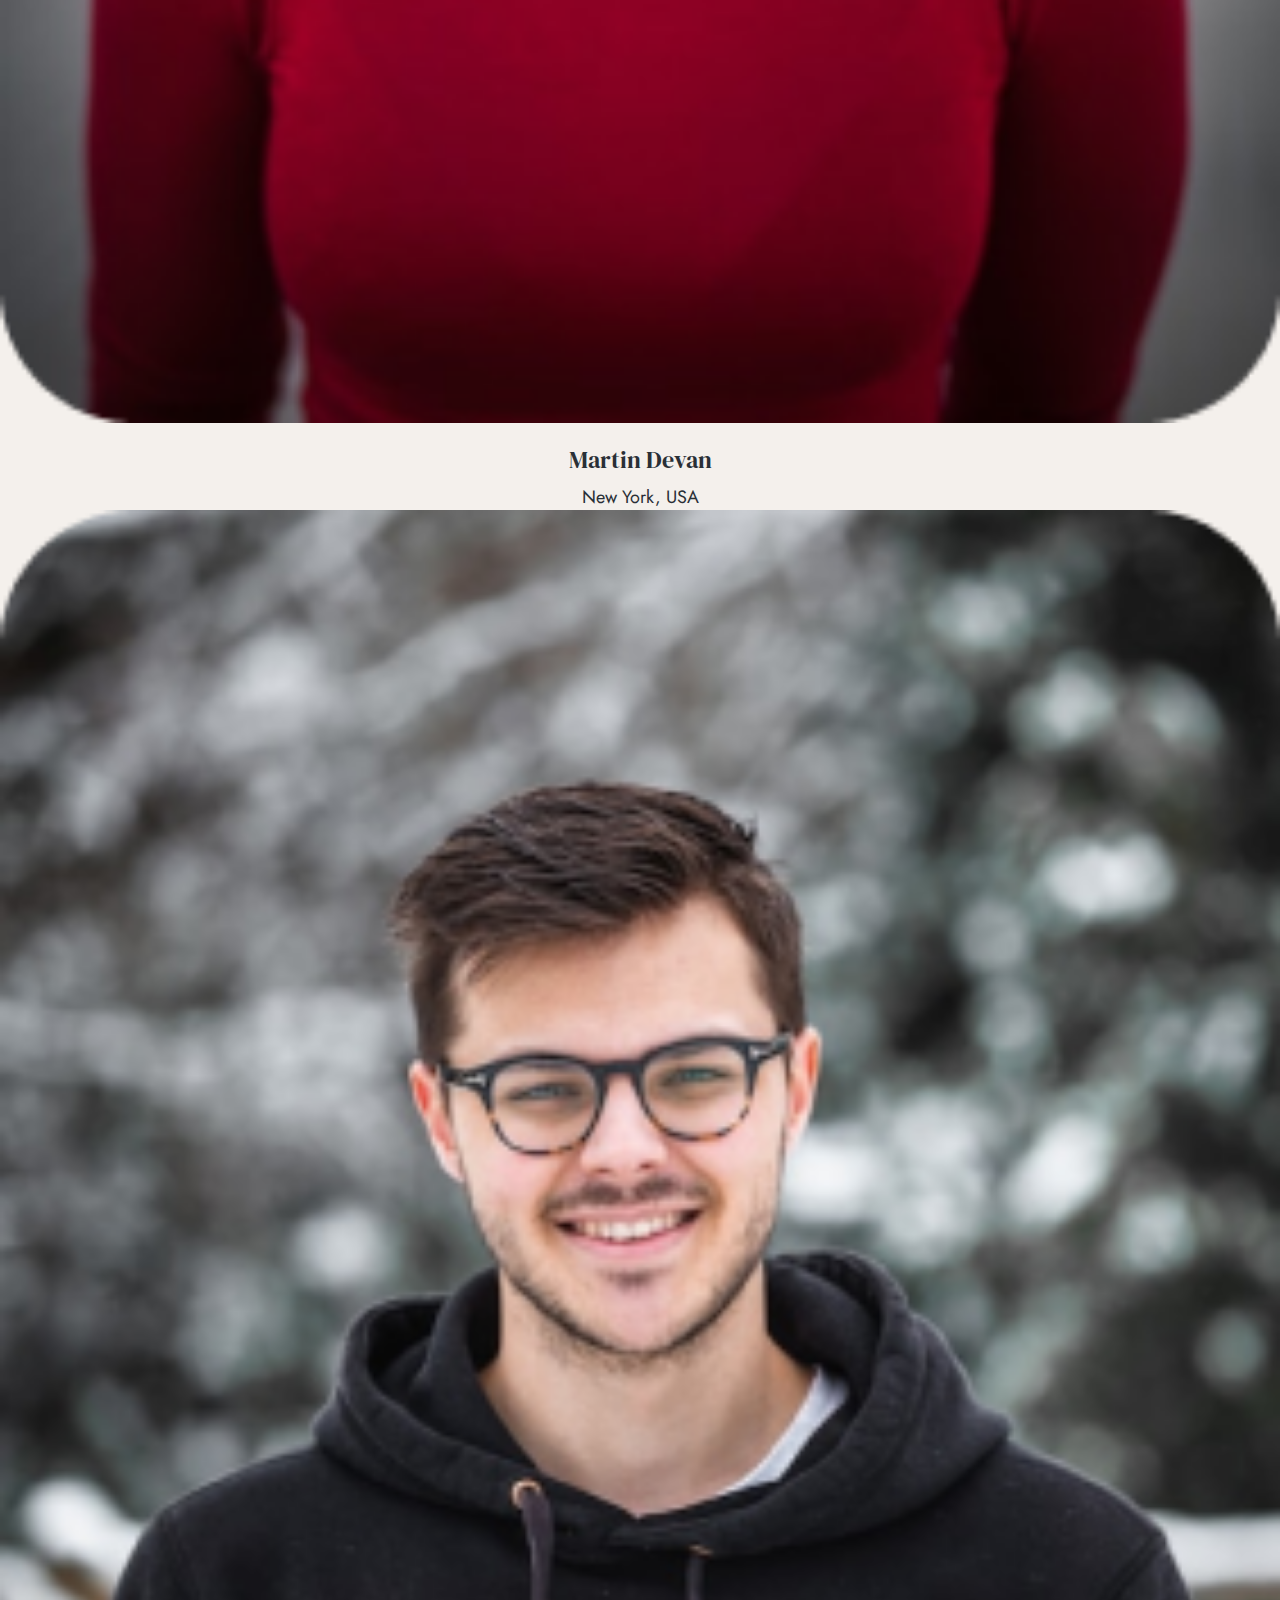
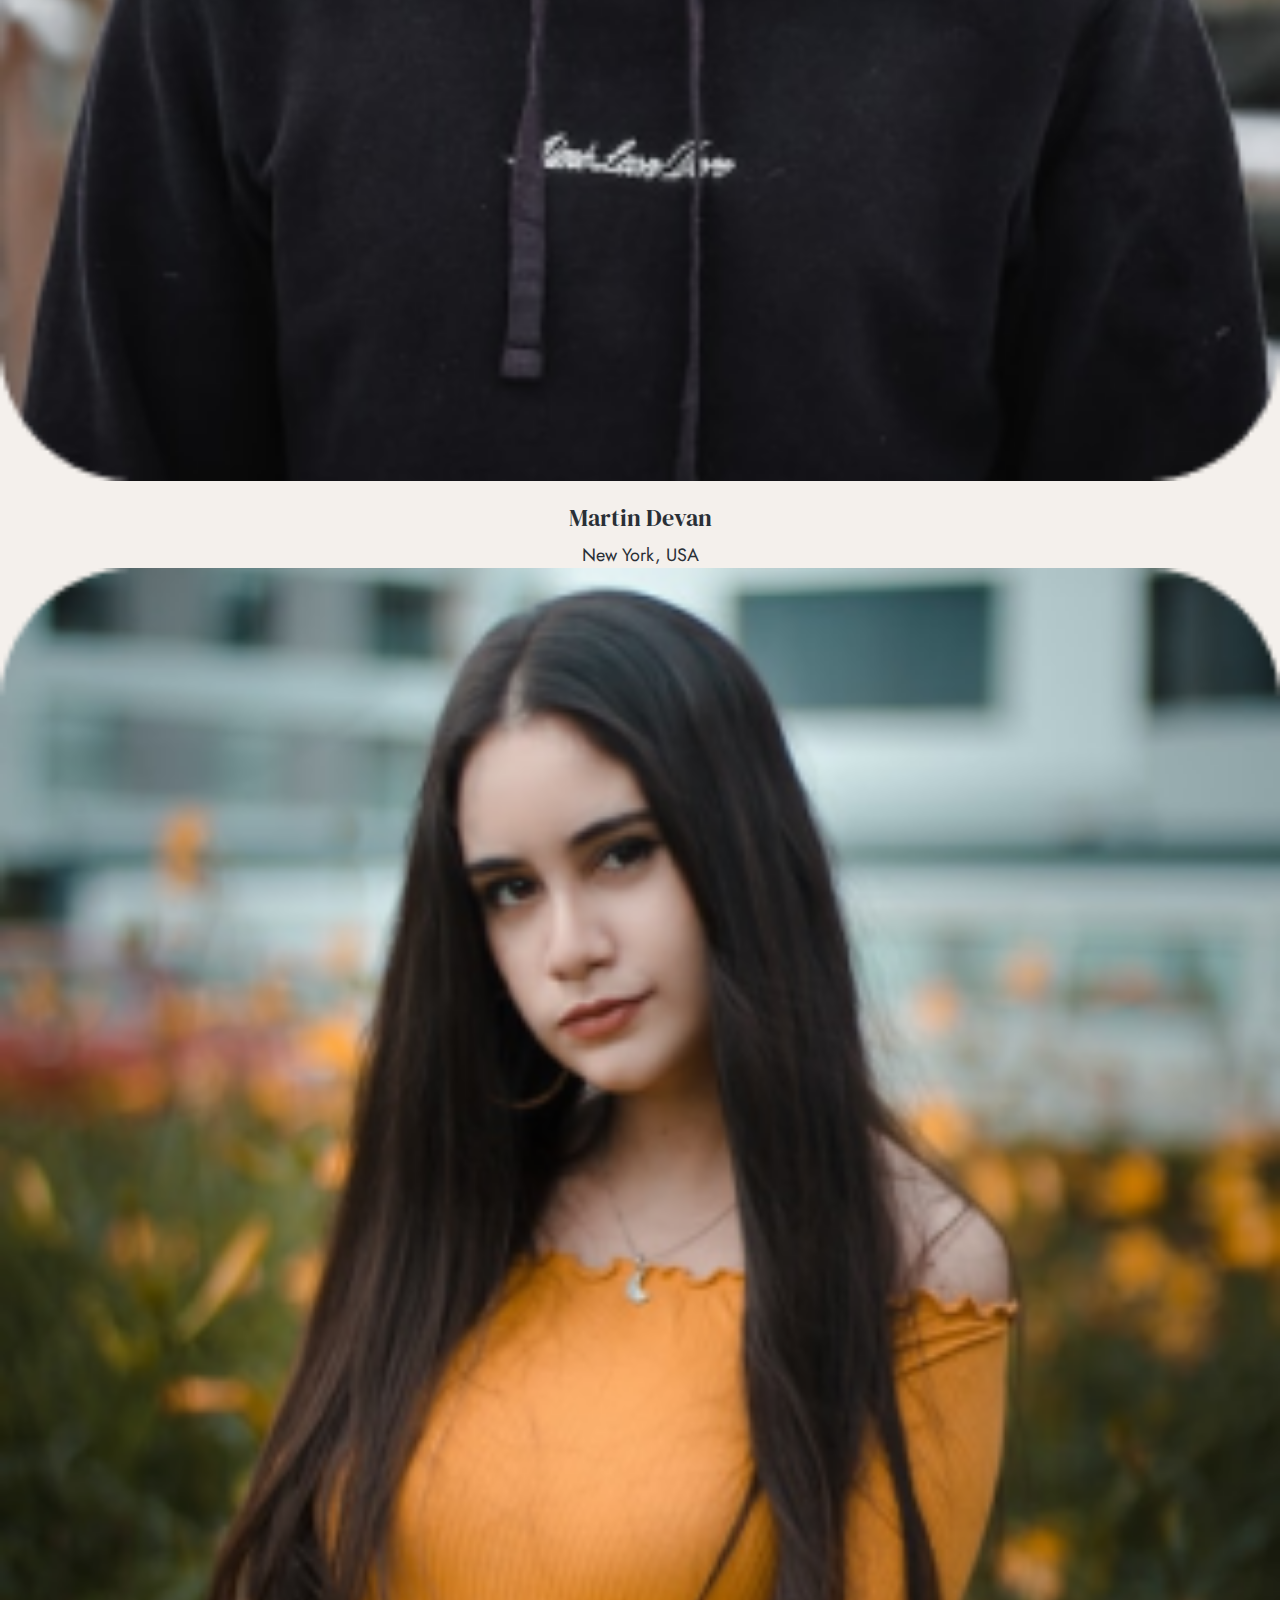
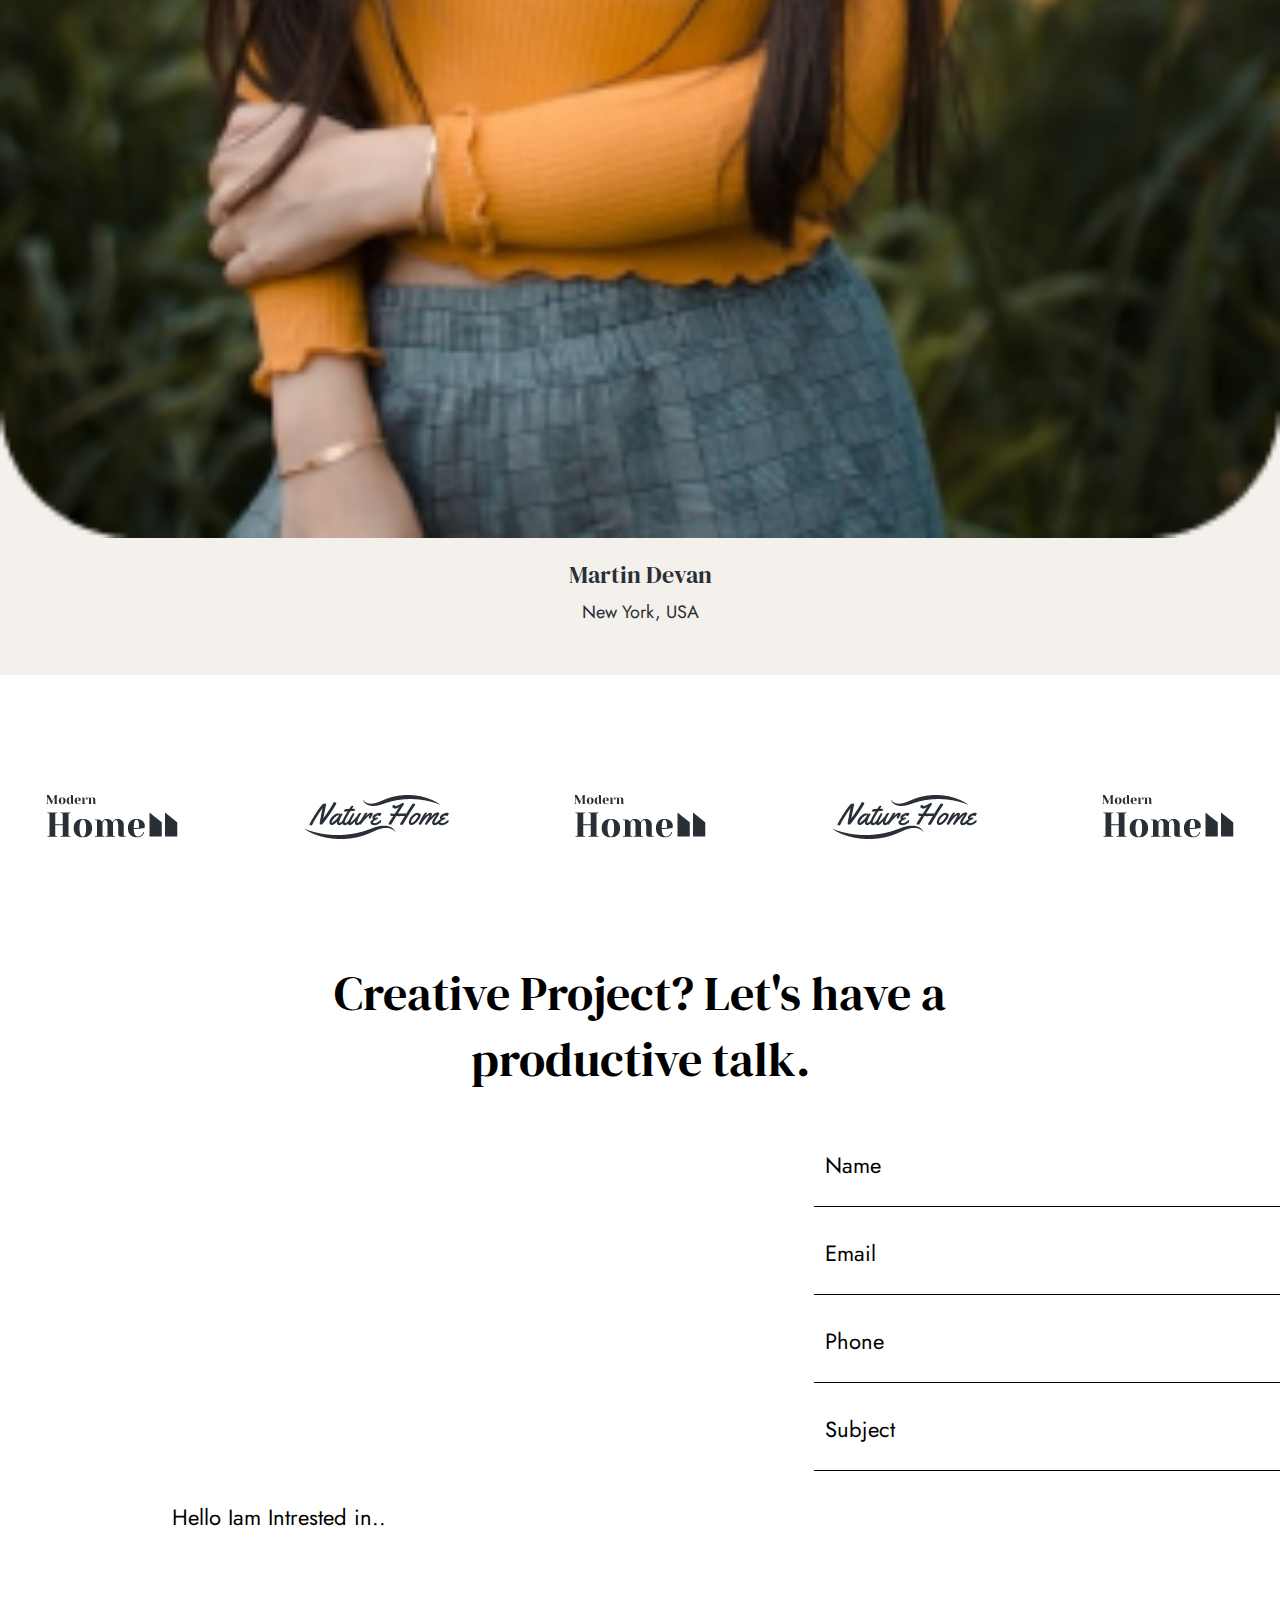
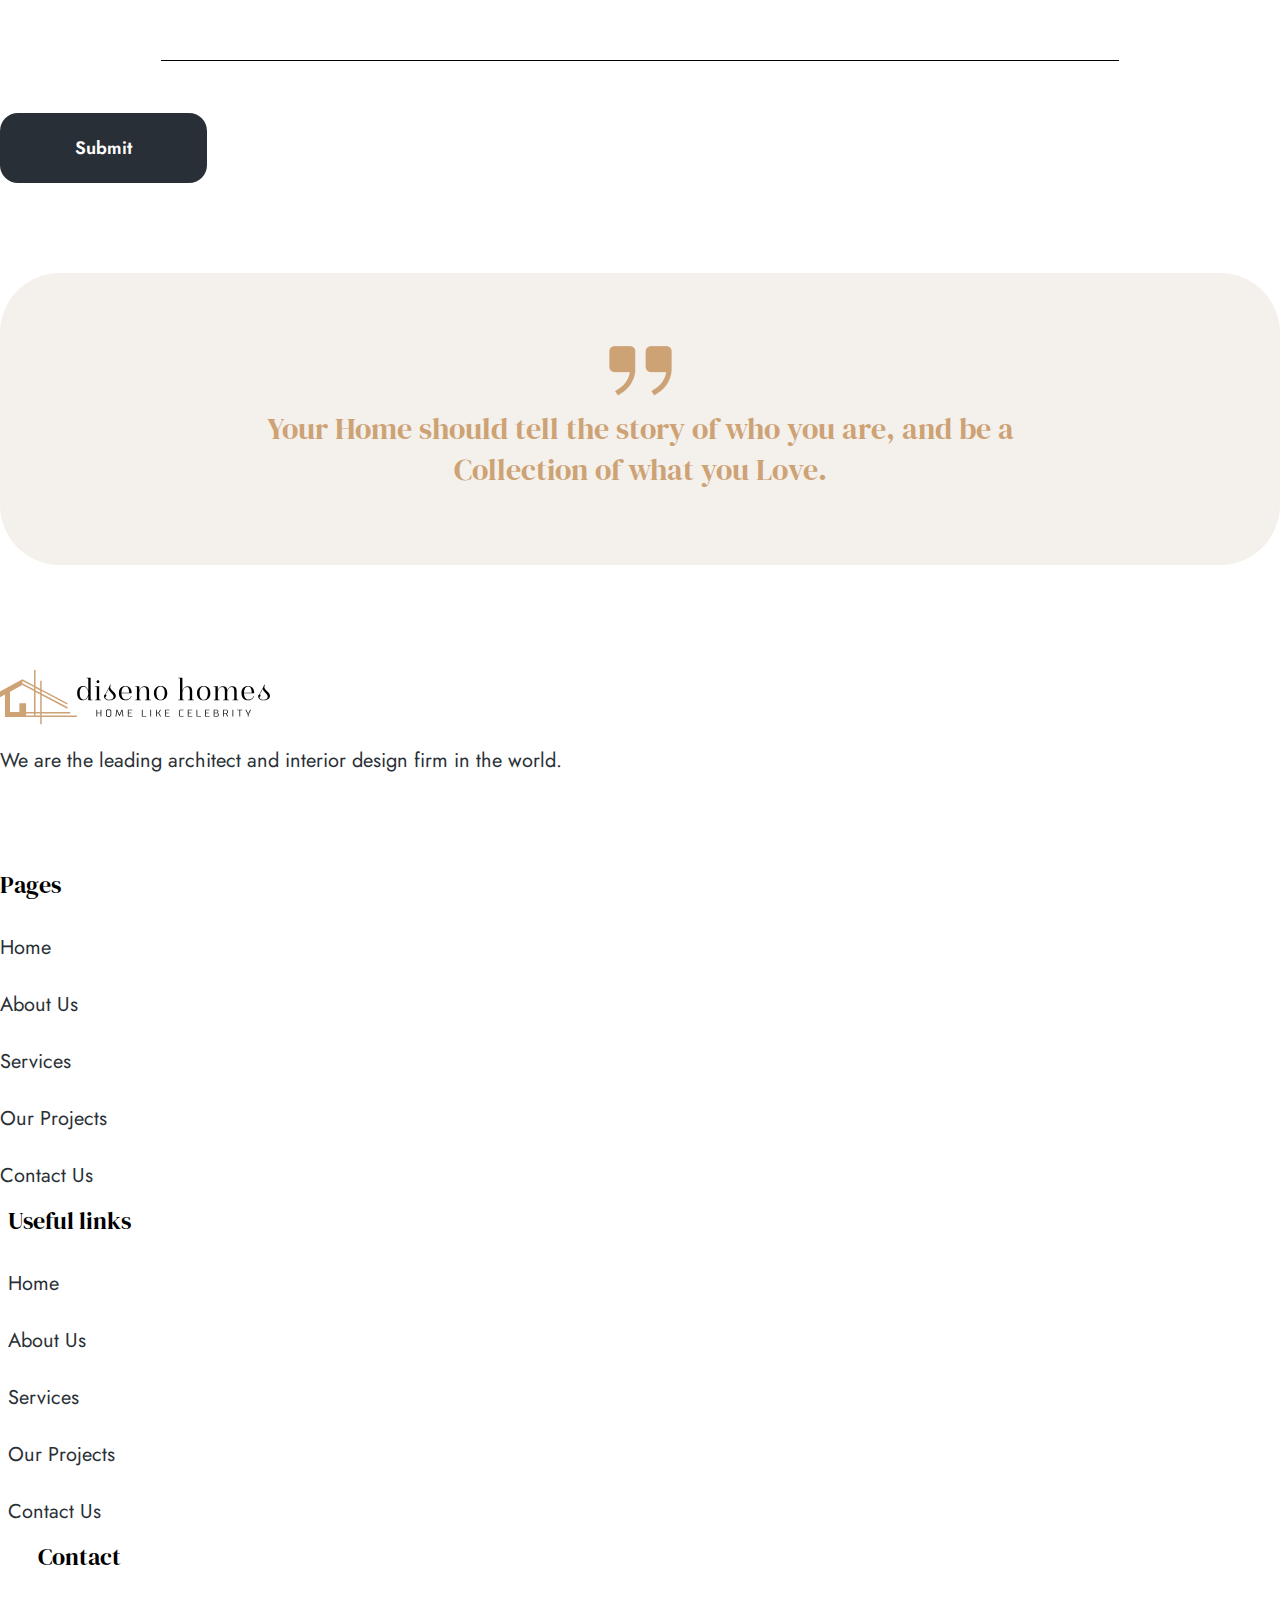
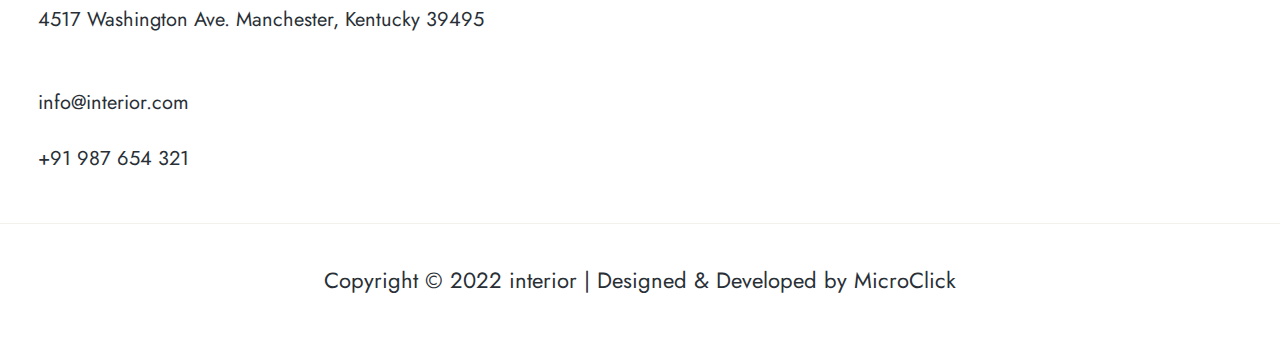
==== commit 899597a3: "ok" ====
--- a/about.html
+++ b/about.html
@@ -50,7 +50,7 @@
                 <!-- nav bar -->
                 <nav class="container-fluid">
                    <div class="container d-flex justify-content-between">
-                    <img src="images/Group 1.svg" alt="">
+                    <a href="index.html"><img src="images/Group 1.svg" alt=""></a>
                     <!-- offcanvas -->
                     <div class="offcanvas-btn d-lg-none d-xl-none">
                         <button class="" type="button" data-bs-toggle="offcanvas" data-bs-target="#offcanvasExample"
@@ -320,14 +320,14 @@
                     </div>
                     <div class="col-md-6 col-lg-6">
                         <div class="input-control ms-lg-2">
-                            <input type="text" id="input--name" class='bottom-border'>
+                            <input type="email" id="input--name" class='bottom-border'>
                             <label for="input--name">Email</label>
                             <span class="border"></span>
                         </div>
                     </div>
                     <div class="col-md-6 col-lg-6">
                         <div class="input-control">
-                            <input type="text" id="input--name" class='bottom-border'>
+                            <input type="tel" maxlength="10" id="input--name" class='bottom-border'>
                             <label for="input--name">Phone</label>
                             <span class="border"></span>
                         </div>
@@ -429,7 +429,7 @@
     <!-- footer ended -->
     <section class="container-fluid copyright-section">
         <div class="container">
-            <h1>Copyright © 2022 interior | Designed & Developed by Team Techish</h1>
+            <h1>Copyright © 2022 interior | Designed & Developed by MicroClick</h1>
         </div>
     </section>
     <!-- Optional JavaScript; choose one of the two! -->
--- a/css/style.css
+++ b/css/style.css
@@ -9,19 +9,23 @@
     --typewriterCharacters: 19;
     --font2: 'DM Serif Display', serif;
 }
-.overlay{
+
+.overlay {
     background: none;
 }
-.w-80{
+
+.w-80 {
     width: 80% !important;
 }
+
 * {
     margin: 0px;
     padding: 0px;
     box-sizing: border-box;
     list-style: none;
 }
-.loader{
+
+.loader {
     width: 100vw;
     height: 100vh;
     z-index: 10;
@@ -31,10 +35,12 @@
     position: fixed;
     background-color: #FFFFFF;
 }
+
 .item-center {
     display: flex !important;
     justify-content: center !important;
 }
+
 a {
     text-decoration: none;
     transition: 300ms;
@@ -43,9 +49,10 @@
 /* a:hover {
     color: inherit;
 } */
-.offcanvas-header img{
+.offcanvas-header img {
     width: 120px;
 }
+
 nav {
     display: flex;
     background: #FFFFFF;
@@ -82,12 +89,14 @@
     position: relative;
 }
 
-nav ul li:hover .color-a{
+nav ul li:hover .color-a {
     color: var(--bg-main-color2) !important;
 }
-footer ul li:hover .color-a{
+
+footer ul li:hover .color-a {
     color: var(--bg-main-color2) !important;
 }
+
 /* a:hover {
     color: inherit !important;
 } */
@@ -103,7 +112,8 @@
     transition: all 0.4s ease-in-out;
 }
 
-nav ul li:hover a::after,nav ul li a{
+nav ul li:hover a::after,
+nav ul li a {
     width: 100%;
     left: 0;
 }
@@ -212,6 +222,9 @@
     padding: 60px 36px 60px 36px;
     border-radius: 32px;
     transition: 1s;
+    transition-timing-function: ease-in-out;
+    box-shadow: 0px 0px 3px 0px rgba(145,145,145,1);
+
 }
 
 .sec-1-card h1 {
@@ -232,8 +245,8 @@
     font-family: var(--font1);
     font-style: normal;
     font-weight: 400;
-    font-size: 22px;
-    line-height: 32px;
+    font-size: 18px;
+    line-height: 28px;
     text-align: center;
     margin-bottom: 0px;
 }
@@ -379,7 +392,8 @@
 
 .sec3-row {
     margin-top: 40px;
-    padding-left: 36px;
+    padding-left: 54px;
+    padding-right: 52px;
 }
 
 .sec3-card {
@@ -606,8 +620,11 @@
     padding: 16px 16px;
     border: 1px solid #F4F0EC;
     margin-bottom: 30px;
-}
-.sec7-card:hover .white{
+    transition: 500ms;
+    transition-timing-function: ease-in;
+}
+
+.sec7-card:hover .white {
     background: #FFFFFF;
 }
 
@@ -883,9 +900,11 @@
 .sec1-about-content {
     margin-top: 21px;
 }
-.section1-about img{
+
+.section1-about img {
     border-radius: 50px;
 }
+
 .sec1-about-content h1 {
     width: 482px;
     height: 69px;
@@ -920,15 +939,18 @@
     color: #FFFFFF;
     font-family: var(--font1);
 }
-.sec1-about-content button:hover{
+
+.sec1-about-content button:hover {
     background: transparent;
     border: 1px solid var(--bg-main-color1);
     color: var(--bg-main-color1);
 }
+
 .section2-about {
     padding-top: 136px;
 }
-.section2-about img{
+
+.section2-about img {
     border-radius: 50px;
 }
 
@@ -1056,32 +1078,36 @@
 }
 
 /* services */
-.bg-header-services{
+.bg-header-services {
     background: url(../images/services.png)center no-repeat;
     width: 100%;
     height: 350px;
     background-size: cover;
 }
-.margin-40{
+
+.margin-40 {
     margin-bottom: 40px;
 }
-.section2-services{
+
+.section2-services {
     padding-top: 66px;
 }
-.section2-services h1{
-width: 511px;
-height: 66px;
-margin: auto;
-font-family: var(--font2);
-font-style: normal;
-font-weight: 400;
-font-size: 48px;
-line-height: 66px;
-text-align: center;
-color: #000000;
-margin-bottom: 16px;
-}
-.section2-services p{
+
+.section2-services h1 {
+    width: 511px;
+    height: 66px;
+    margin: auto;
+    font-family: var(--font2);
+    font-style: normal;
+    font-weight: 400;
+    font-size: 48px;
+    line-height: 66px;
+    text-align: center;
+    color: #000000;
+    margin-bottom: 16px;
+}
+
+.section2-services p {
     width: 769px;
     height: 119px;
     font-family: var(--font1);
@@ -1093,21 +1119,25 @@
     color: var(--bg-main-color1);
     margin: auto;
 }
-.sec2-services-container{
-background: #F4F0EC;
-border-radius: 60px;
-padding-top: 72px;
-padding-bottom: 137px;
-}
-.sec2-service-main-img{
+
+.sec2-services-container {
+    background: #F4F0EC;
+    border-radius: 60px;
+    padding-top: 72px;
+    padding-bottom: 137px;
+}
+
+.sec2-service-main-img {
     margin-right: 33px;
     float: right;
     border-radius: 0px 100px 0px 300px;
 }
-.sec2-services-content{
+
+.sec2-services-content {
     margin-top: 81px
 }
-.sec2-services-content h2{
+
+.sec2-services-content h2 {
     width: 511px;
     height: 66px;
     font-family: var(--font2);
@@ -1119,28 +1149,31 @@
     margin-top: 32px;
     margin-bottom: 16px;
 }
-.sec2-services-content p{
-width: 470px;
-height: 119px;
-font-family: var(--font1);
-font-style: normal;
-font-weight: 400;
-font-size: 22px;
-line-height: 32px;
-color: var(--bg-main-color1);
-margin: 0px;
-text-align: left;
-}
-
-.sec2-service-main-img2{
+
+.sec2-services-content p {
+    width: 470px;
+    height: 119px;
+    font-family: var(--font1);
+    font-style: normal;
+    font-weight: 400;
+    font-size: 22px;
+    line-height: 32px;
+    color: var(--bg-main-color1);
+    margin: 0px;
+    text-align: left;
+}
+
+.sec2-service-main-img2 {
     margin-left: 33px;
     border-radius: 0px 100px 0px 300px;
 }
-.sec2-services-content2{
+
+.sec2-services-content2 {
     margin-top: 81px;
     margin-left: 103px;
 }
-.sec2-services-content2 h2{
+
+.sec2-services-content2 h2 {
     width: 511px;
     height: 66px;
     font-family: var(--font2);
@@ -1152,189 +1185,223 @@
     margin-top: 32px;
     margin-bottom: 16px;
 }
-.sec2-services-content2 p{
-width: 470px;
-height: 119px;
-font-family: var(--font1);
-font-style: normal;
-font-weight: 400;
-font-size: 22px;
-line-height: 32px;
-color: var(--bg-main-color1);
-margin: 0px;
-text-align: left;
-}
-.margin-104{
+
+.sec2-services-content2 p {
+    width: 470px;
+    height: 119px;
+    font-family: var(--font1);
+    font-style: normal;
+    font-weight: 400;
+    font-size: 22px;
+    line-height: 32px;
+    color: var(--bg-main-color1);
+    margin: 0px;
+    text-align: left;
+}
+
+.margin-104 {
     margin-bottom: 104px;
 }
-.section8-services{
+
+.section8-services {
     padding-top: 104px;
 }
 @media only screen and (min-width: 200px) and (max-width: 576px) {
-    .overlay{
-        background: rgba(255,255,255,0.6);
+    .overlay {
+        background: rgba(255, 255, 255, 0.6);
         height: 100%;
     }
+
     .section2-services {
         padding-top: 75px;
-      }
+    }
+
     .sec2-services-container {
         background: #F4F0EC;
         border-radius: 30px;
         padding-bottom: 48px;
         padding-top: 48px;
     }
-    .sec2-service-main-img{
+
+    .sec2-service-main-img {
         margin: 0px;
         width: 100%;
         border-radius: 0px 100px 0px 175px;
     }
-    .sec2-service-main-img2{
+
+    .sec2-service-main-img2 {
         margin: 0px;
         width: 100%;
         border-radius: 0px 100px 0px 175px;
     }
+
     .section2-services h1 {
         width: 100%;
         height: fit-content;
-        font-size: 46px;
-    }
+        font-size: 34px;
+    }
+
     .section2-services p {
         width: 100%;
         height: fit-content;
-        font-size: 19px;
+        font-size: 16px;
         line-height: 28px;
         margin-bottom: 40px;
     }
+
     .sec2-services-content h2 {
         width: 100%;
         height: fit-content;
-        font-size: 42px;
-        line-height: 48px;
-    }
+        font-size: 34px;
+        line-height: 38px;
+        margin-top: 8px;
+    }
+
     .sec2-services-content2 {
         margin-top: 32px;
         margin-left: 0px;
-      }
-      .margin-104 {
+    }
+
+    .margin-104 {
         margin-bottom: 40px;
-      }
-      .sec2-services-content {
+    }
+
+    .sec2-services-content {
         margin-top: 32px;
-      }
-      .sec2-services-content2 h2 {
+    }
+
+    .sec2-services-content2 h2 {
         width: 100%;
         height: fit-content;
-        font-size: 46px;
-      }
-}
+        font-size: 34px;
+        margin-top: 8px;
+    }
+}
+
 @media only screen and (min-width: 576px) and (max-width: 992px) {
     .sec2-services-container {
         background: #F4F0EC;
         border-radius: 40px;
         padding-top: 72px;
         padding-bottom: 72px;
-      }
+    }
+
     .margin-104 {
         margin-bottom: 70px;
-      }
-.section2-services p {
-    width: 90%;
-    margin: auto;
-    height: fit-content;
-    margin-bottom: 48px;
-}
-.sec2-service-main-img {
-    margin-right: 0px;
-    float: none;
-    border-radius: 0px 100px 0px 230px;
-    width: 100%;
-  }
-  .sec2-services-content {
-    margin-top: 40px;
-  }
-  .sec2-services-content h2 {
-    width: 100%;
-    height: fit-content;
-    font-size: 35px;
-    line-height: 40px;
-    margin-top: 32px;
-    margin-bottom: 16px;
-  }  
-  .sec2-services-content p {
-    width: 100%;
-    height: fit-content;
-    font-size: 19px;
-    line-height: 32px;
-    }
-    .sec2-service-main-img2{
-        margin-left: 0px;
+    }
+
+    .section2-services p {
+        width: 90%;
+        margin: auto;
+        height: fit-content;
+        margin-bottom: 48px;
+    }
+
+    .sec2-service-main-img {
+        margin-right: 0px;
         float: none;
         border-radius: 0px 100px 0px 230px;
         width: 100%;
-      }
-      .sec2-services-content2 {
+    }
+
+    .sec2-services-content {
         margin-top: 40px;
-        margin-left: 10px;
-      }
-      .sec2-services-content2 h2 {
+    }
+
+    .sec2-services-content h2 {
         width: 100%;
         height: fit-content;
         font-size: 35px;
         line-height: 40px;
         margin-top: 32px;
         margin-bottom: 16px;
-      }
-      .sec2-services-content2 p {
+    }
+
+    .sec2-services-content p {
+        width: 100%;
+        height: fit-content;
+        font-size: 19px;
+        line-height: 32px;
+    }
+
+    .sec2-service-main-img2 {
+        margin-left: 0px;
+        float: none;
+        border-radius: 0px 100px 0px 230px;
+        width: 100%;
+    }
+
+    .sec2-services-content2 {
+        margin-top: 40px;
+        margin-left: 10px;
+    }
+
+    .sec2-services-content2 h2 {
+        width: 100%;
+        height: fit-content;
+        font-size: 35px;
+        line-height: 40px;
+        margin-top: 32px;
+        margin-bottom: 16px;
+    }
+
+    .sec2-services-content2 p {
         width: 100%;
         height: fit-content;
         font-size: 19px;
         line-height: 28px;
-      }
-}
-.section5-projects{
+    }
+}
+
+.section5-projects {
     padding-top: 94px;
 }
-.section1-contact{
+
+.section1-contact {
     padding-top: 39px;
 }
-.section1-contact h1{
+
+.section1-contact h1 {
     width: 633px;
-height: 132px;
-font-family: var(--font2);
-font-style: normal;
-font-weight: 400;
-font-size: 48px;
-line-height: 66px;
-text-align: center;
-color: #000000;
-margin: auto;
-margin-bottom: 50px;
-}
-.contact-box{
+    height: 132px;
+    font-family: var(--font2);
+    font-style: normal;
+    font-weight: 400;
+    font-size: 48px;
+    line-height: 66px;
+    text-align: center;
+    color: #000000;
+    margin: auto;
+    margin-bottom: 50px;
+}
+
+.contact-box {
     background: #F4F0EC;
-border-radius: 50px;
-padding-top: 81px;
-padding-bottom: 76px;
-}
-.contact-row{
+    border-radius: 50px;
+    padding-top: 81px;
+    padding-bottom: 76px;
+}
+
+.contact-row {
     display: flex;
     margin-left: 28px;
     margin-bottom: 32px;
 }
-.contact-row h2{
+
+.contact-row h2 {
     width: 249px;
-height: 35px;
-font-family: var(--font1);
-font-style: normal;
-font-weight: 400;
-font-size: 24px;
-line-height: 35px;
-color: var(--bg-main-color1);
-margin: auto 0px;
-margin-left: 16px;
-}
-.social-media{
+    height: 35px;
+    font-family: var(--font1);
+    font-style: normal;
+    font-weight: 400;
+    font-size: 24px;
+    line-height: 35px;
+    color: var(--bg-main-color1);
+    margin: auto 0px;
+    margin-left: 16px;
+}
+
+.social-media {
     /* margin-left: 34px; */
     width: fit-content;
     margin: auto;
@@ -1346,65 +1413,76 @@
     padding: 8px 0px;
     border-radius: 10px;
 }
-.social-media a{
+
+.social-media a {
     margin: 0px 8px;
     text-align: center;
     display: inline-block;
-    height: fit-content;
-    width: fit-content;
     padding: 7px 13px;
     border-radius: 5px;
     color: #000000;
     font-size: 25px;
-}
-.input-control-contact{
+    width: 52px;
+    height: 52px;
+}
+
+.input-control-contact {
     width: 100% !important;
 }
-.sec1-big-input{
+
+.sec1-big-input {
     width: 100% !important;
 }
-.margin-58{
+
+.margin-58 {
     margin-top: 18px;
 }
-.padding-top-32{
+
+.padding-top-32 {
     padding-top: 32px;
 }
+
 /* contact responsive */
 @media only screen and (min-width: 200px) and (max-width: 576px) {
     .contact-box {
         border-radius: 25px;
         padding-top: 60px;
         padding-bottom: 60px;
-      }
+    }
+
     .section1-contact h1 {
         width: 100%;
         height: fit-content;
         font-family: var(--font2);
         font-style: normal;
         font-weight: 400;
-        font-size: 40px;
-        line-height: 44px;
-    }
-    .contact-row img{
+        font-size: 28px;
+        line-height: 32px;
+    }
+
+    .contact-row img {
         width: 50px;
         height: 50px;
     }
-    .contact-row{
+
+    .contact-row {
         margin: auto;
         width: 259px;
         margin-left: 24px;
         margin-bottom: 32px;
     }
+
     .contact-row h2 {
         width: 100%;
         height: fit-content;
-        font-size: 19px;
+        font-size: 16px;
         line-height: 35px;
         color: var(--bg-main-color1);
         margin: auto 0px;
         margin-left: 12px;
-      }
-}
+    }
+}
+
 @media only screen and (min-width: 576px) and (max-width: 992px) {
     .section1-contact h1 {
         width: 100%;
@@ -1412,78 +1490,215 @@
         font-size: 42px;
         line-height: 55px;
     }
+
     .contact-box {
         width: 400px;
         margin: auto;
         border-radius: 25px;
     }
+
     .padding-top-32 {
         padding-top: 75px;
     }
 }
+
 @media only screen and (min-width: 992px) and (max-width: 1300px) {
     .contact-row {
         margin-left: 16px;
     }
-    .contact-row img{
+
+    .contact-row img {
         width: 55px;
-height: 55px;
-    }
+        height: 55px;
+    }
+
     .contact-row h2 {
         width: fit-content;
         height: 35px;
         font-size: 19px;
         margin: auto 0px;
         margin-left: 8px;
-      }
-      .contact-box {
+    }
+
+    .contact-box {
         background: #F4F0EC;
         border-radius: 25px;
         padding-top: 60px;
         padding-bottom: 60px;
-      }
-      .padding-top-32 {
+    }
+
+    .padding-top-32 {
         padding-top: 16px;
-      }
-      .sec8-container {
+    }
+
+    .sec8-container {
         border-radius: 40px;
-      }
-}
-.hover-scale1{
+    }
+}
+
+.hover-scale1 {
     transition: 900ms;
 }
-.hover-scale1:hover{
+
+.hover-scale1:hover {
     transform: scale(1.05);
 }
-.hover-translate-t{
+
+.hover-translate-t {
     transition: 300ms;
 }
-.hover-translate-t:hover{
+
+.hover-translate-t:hover {
     transform: translateY(-8px);
-    background-color: 	#00aaee;
+    background-color: rgb(29, 155, 240);
     color: white;
 }
-.hover-translate-f{
+
+.hover-translate-f {
     transition: 300ms;
 }
-.hover-translate-f:hover{
+
+.hover-translate-f:hover {
     transform: translateY(-8px);
-    background-color: 	#1778f4;
+    background-color: #1778f4;
     color: white;
 }
-.hover-translate-l{
+
+.hover-translate-l {
     transition: 300ms;
 }
-.hover-translate-l:hover{
+
+.hover-translate-l:hover {
     transform: translateY(-8px);
-    background-color: 	#0A66C2;
+    background-color: #0A66C2;
     color: white;
 }
-.hover-translate-i{
+
+.hover-translate-i {
     transition: 300ms;
 }
-.hover-translate-i:hover{
+
+.hover-translate-i:hover {
     transform: translateY(-8px);
-    background:linear-gradient(45deg, #405de6, #5851db, #833ab4, #c13584, #e1306c, #fd1d1d);
+    background: linear-gradient(45deg, #405de6, #5851db, #833ab4, #c13584, #e1306c, #fd1d1d);
     color: white;
 }
+
+.preview-img {
+    width: 100%;
+    height: 600px;
+}
+
+.boder-pre {
+    border-bottom: 2px solid var(--bg-main-color2);
+}
+
+.perview-sec1 {
+    padding-top: 70px;
+}
+
+.contact-box1 {
+    width: 100%;
+    background: #F4F0EC;
+    padding: 32px 16px;
+    text-align: center;
+    margin: auto 0px;
+    top: 25px;
+}
+
+.contact-box1 h1 {
+    width: 100%;
+    font-family: var(--font2);
+    font-style: normal;
+    font-weight: 400;
+    font-size: 36px;
+    line-height: 40px;
+    color: var(--bg-main-color1);
+    margin-bottom: 24px;
+}
+
+.contact-box1 a {
+    text-decoration: none;
+    width: 100%;
+    font-family: var(--font1);
+    font-style: normal;
+    font-weight: 700;
+    font-size: 24px;
+    line-height: 35px;
+    color: var(--bg-main-color1);
+    margin-bottom: 16px;
+}
+
+.contact-box1 span {
+    font-family: var(--font1);
+    font-style: normal;
+    font-weight: 400;
+    font-size: 22px;
+    line-height: 32px;
+    color: var(--bg-main-color1);
+}
+
+.desc {
+    width: 100%;
+}
+
+.desc h1 {
+    font-size: 22px;
+    font-weight: 600;
+    line-height: 1.5;
+    font-family: var(--font2);
+}
+
+.desc p {
+    margin-top: 16px;
+    font-size: 18px;
+    line-height: 23px;
+    font-family: var(--font1);
+    color: var(--bg-main-color1);
+}
+
+.border2 {
+    width: 100%;
+    border: 1px solid var(--bg-main-color2);
+}
+
+.sec5-card-content a {
+    height: fit-content;
+    margin: auto 0px;
+}
+
+.container1 {
+    width: 100%;
+    position: relative;
+}
+
+.image {
+    width: 100%;
+    height: 600px;
+}
+
+.lens {
+    width: 100px;
+    height: 100px;
+    position: absolute;
+    top: 10;
+    left: 20;
+    background-color: rgba(255, 255, 255, 0.6);
+}
+
+.result {
+    position: absolute;
+    /* left: calc(100% + 50px); */
+    top: 300px;
+    width: 526px;
+    height: 300px;
+
+    background-repeat: no-repeat;
+}
+
+.zoom-preview {
+    height: 400px;
+    width: 100%;
+    background-repeat: no-repeat;
+    margin-bottom: 32px;
+}--- a/css/main.css
+++ b/css/main.css
@@ -237,4 +237,5 @@
 hr {
   width: 62%;
   margin: 0 auto;
-}/*# sourceMappingURL=main.css.map */+}
+/*# sourceMappingURL=main.css.map */--- a/css/reponsive.css
+++ b/css/reponsive.css
@@ -1,651 +1,895 @@
 @import url('https://fonts.googleapis.com/css2?family=DM+Serif+Display:ital@0;1&family=Jost:ital,wght@0,100;0,200;0,300;0,400;0,500;0,600;0,700;0,800;1,100;1,200;1,300;1,400;1,500;1,600;1,700;1,800&display=swap');
+
 @media only screen and (min-width: 200px) and (max-width: 576px) {
-    .sm-none{
-        display: none !important;
-    }
-    .sm-center{
-        display: flex;
-        justify-content: center;
-    }
-    .bg-header {
-        background: url(../images/sm-header.png)center;
-        width: 100%;
-        height: 700px;
-        background-size: cover;
-        border-radius: 0px;
-    }
-    nav{
-        justify-content: space-between;
-        padding: 10px 18px;
-    }
-    nav img{
-        margin-left: 0px;
-    }
-    .offcanvas-btn button{
-        border: 0px;
-        background-color: transparent;
-        font-size: 22px;
-        width: 50px;
-padding-top: 7px;
-    }
-    .offcanvas-btn ul{
-        font-family: var(--font1);
-        color: var(--bg-main-color1);
-        text-decoration: none;
-        font-style: normal;
-        font-weight: 400;
-        font-size: 20px;
-        line-height: 29px;
-        position: relative;
-        margin-left: 0px;
-        display: block;
-    }
-    .header-content{
-        margin: 0px;
-        margin-left: 35px;
-    }
-    .header-content h1 {
-        width: 95%;
-        height: 100px;
-        font-size: 38px;
-line-height: 48px;
-margin-bottom: 0px;
-        /* text-align: center; */
-    }
-    .header-content p {
-        width: 90%;
-        /* margin: auto; */
-        height: fit-content;
-        font-size: 20px;
-        line-height: 26px;
-        margin-top: 18px;
-        /* text-align: center; */
-      }
-      .section1 {
-        padding-top: 70px;
-      }
-      .sec-1-card {
-        height: fit-content;
-        width: 328px;
-        height: fit-content;
-        border-radius: 32px;
-        padding: 36px;
-        border-radius: 32px;
-        transition: 1s;
-        margin-top: 24px;
-      }
-      .sec-1-card:hover {
-        background-color: #F4F0EC;
-        transform: scale(1.0);
-      }
-      .sec-1-card p {
-        width: 100%;
-        height: fit-content;
-        font-size: 19px;
-        height: fit-content;
-        line-height: 27px;
-        text-align: center;
-        margin-bottom: 0px;
-      }
-      .section2 {
-        padding-top: 70px;
-      }
-      .sec2-content {
-        margin-top: 16px;
-      }
-      .sec2-content h1 {
-        width: fit-content;
-        height: fit-content;
-        font-size: 38px;
-        line-height: 45px;
-        margin-bottom: 24px;
-        text-align: left;
-      }
-      .sec2-content p {
-        width: 100%;
-        height: fit-content;
-        font-size: 18px;
-        line-height: 28px;
-        margin-bottom: 0px;
-        text-align: left;
-      }
-      .call-pill{
-        justify-content: flex-start;
-      }
-      .call {
-        height: 76px;
-        width: 76px;
-        background: #F4F0EC;
-        border-radius: 50%;
-        padding: 23px;
-      }
-      .call-num a {
-        font-size: 20px;
-    }
-      .sec2-content button {
-        margin-bottom: 32px;
-      }
-      .call-num span {
-        font-size: 20px;
-      }
-      .section3 {
-        padding-top: 70px;
-      }
-      .sec3-container {
-        height: fit-content;
-        border-radius: 30px;
-        padding-top: 30px;
-        padding-bottom: 30px;
-      }
-      .sec3-container h1 {
-        width: 100%;
-        height: fit-content;
-        margin: auto;
-        font-size: 36px;
-        line-height: 43px;
-        text-align: center;
-      }
-      .sec3-row {
-        margin-top: 30px;
-        padding-left: 0px;
-      }
-      .sec3-card {
-        height: 278px;
-        width: 300px;
-        border-radius: 32px;
-        padding: 19px;
-        background-color: #FFFFFF;
-        display: grid;
-        align-items: center;
-      }
-      .sec3-card p {
-        width: 100%;
-      }
-      .section4 {
-        padding-top: 60px;
-      }
-      .section4 img {
-        margin: 30px 0px;
-      }
-      .section5 {
-        padding-top: 70px;
-      }
-      .section5 h1 {
-        width: 100%;
-        height: fit-content;
-        margin: auto;
-        font-size: 40px;
-        line-height: 49px;
-        margin-bottom: 24px;
-      }
-      .section5 p {
-        width: 100%;
-        height: fit-content;
-        font-size: 18px;
-      }
-      .sec5-card-main-img{
-        width: 100%;
-        height: auto;
-      }
-      .sec5-card-content {
-        margin-top: 16px;
-    }
-      .sec5-card h2 {
-        width: 100%;
-        height: fit-content;
-        font-style: normal;
-        font-size: 20px;
-        line-height: 33px;
-        margin-bottom: 0px;
-      }
-      .sec5-card h3 {
-        width: 100%;
-        height: fit-content;
-        font-size: 18px;
-      }
-      .sec5-card-btn {
-        width: 50px;
-height: 50px;
-display: grid;
-align-items: center;
-padding: 0px;
-justify-content: center;
-margin: auto 0px;
-      }
-      .section6 {
-        margin-top: 40px;
-        background: #F4F0EC;
-        padding-bottom: 70px;
-        padding-top: 70px;
-      }
-      .border-right {
-        width: 0px;
-        height: 196px;
-        border-right: 0px;
-        border-bottom: 1px solid #CDA274;
-      }
-      .section7 {
-        padding-top: 75px;
-      }
-      .section7 h1{
-        width: 100%;
-      }
-      .section7 p {
-        width: 100%;
-        height: fit-content;
-        font-size: 18px;
-        line-height: 28px;
-      }
-      .sec7-card{
-        height: fit-content;
-      }
-      .sec7-card h2 {
-        width: 100%;
-        font-size: 19px;
-        height: fit-content;
-        margin-bottom: 16px;
-
-      }
-      .sec7-card button {
-        width: 40px;
-        height: 40px;
-        border: 0px;
-        border-radius: 50%;
-        padding-bottom: 5px;
-      }
-      .sec7-card button img{
-        width: 8px;
-      }
-      .sec8-container {
-        border-radius: 30px;
-        padding-top: 42px;
-        padding-bottom: 42px;
-      }
-      .section8 h1 {
-        width: 100%;
-        height: fit-content;
-        font-size: 26px;
-        line-height: 32px;
-      }
-      .section8 h2 {
-        margin: auto;
-        width: 100%;
-        height: fit-content;
-        font-size: 18px;
-        line-height: 29px;
-        text-align: center;
-        margin-bottom: 32px;
-      }
-      footer {
-        padding-top: 80px;
-        padding-bottom: 0px;
-      }
-      .footer-1{
-        margin-bottom: 32px;
-      }
-      .footer-1 p{
-        margin: auto;
-        margin-top: 18px;
-        width: 100%;
-        height: fit-content;
-        margin-bottom: 16px;
-      }
-      .footer-2 a {
-        font-size: 20px;
-      }
-      footer ul{
-        margin-bottom: 32px;
-      }
-      .footer-3 {
-        margin-left: 0px;
-      }
-      .footer-3 a {
-        font-size: 20px;
-      }
-      .footer-4 {
-        margin-left: 0px;
-        margin-bottom: 30px;
-      }
-      .footer-4 p {
-        font-size: 20px;
-        margin-bottom: 24px;
-        width: 100%;
-      }
-      .footer-4 h3 {
-        width: 100%;
-        height: fit-content;
-        font-size: 20px;
-        margin-bottom: 24px;
-    }
-      .copyright-section h1 {
-        width: 100%;
-        margin: auto;
-        height: fit-content;
-        font-size: 14px;
-        line-height: 24px;
-        text-align: center;
-        margin-top: 24px;
-        margin-bottom: 24px;
-      }
-      .social-media {
-        margin: auto;
-        margin-right: auto;
-      }
-      .section8 button {
-        padding: 0px;
-        width: 215px;
-      }
-}
-@media only screen and (min-width: 576px) and (max-width: 992px) {
-  .md-none{
+  .sm-none {
     display: none !important;
-}
-.md-center{
+  }
+
+  .sm-center {
     display: flex;
     justify-content: center;
+  }
+
+  .bg-header {
+    background: url(../images/header-img.png)center;
+    width: 100%;
+    height: 60vh;
+    background-size: cover;
+    border-radius: 0px;
+  }
+
+  nav {
+    justify-content: space-between;
+    padding: 10px 18px;
+  }
+
+  nav img {
+    margin-left: 0px;
+    width: 200px;
+  }
+
+  .offcanvas-btn button {
+    border: 0px;
+    background-color: transparent;
+    font-size: 22px;
+    width: 50px;
+  }
+
+  .offcanvas-btn ul {
+    font-family: var(--font1);
+    color: var(--bg-main-color1);
+    text-decoration: none;
+    font-style: normal;
+    font-weight: 400;
+    font-size: 20px;
+    line-height: 29px;
+    position: relative;
+    margin-left: 0px;
+    display: block;
+  }
+
+  .header-content {
+    margin: 0px;
+    margin-left: 26px;
+  }
+
+  .header-content h1 {
+    width: 70%;
+    height: 70px;
+    font-size: 28px;
+    line-height: 36px;
+    margin-bottom: 0px;
+  }
+
+  .header-content {
+    padding-top: 48px;
+  }
+
+  .header-content p {
+    width: 90%;
+    /* margin: auto; */
+    height: fit-content;
+    font-size: 18px;
+    line-height: 26px;
+    margin-top: 18px;
+    /* text-align: center; */
+  }
+
+  .header-content button {
+    width: 175px;
+    height: 50px;
+    font-size: 16px;
+    padding: 8px 28px;
+    margin-top: 12px;
+    border-radius: 10px;
+  }
+
+  .section1 {
+    padding-top: 70px;
+  }
+
+  .sec-1-card {
+    height: fit-content;
+    width: 328px;
+    height: fit-content;
+    border-radius: 32px;
+    padding: 36px;
+    border-radius: 32px;
+    transition: 1s;
+    margin-top: 24px;
+  }
+
+  .sec-1-card:hover {
+    background-color: #F4F0EC;
+    transform: scale(1.0);
+  }
+
+  .margin-40 {
+    margin-bottom: 16px;
+  }
+
+  .sec-1-card p {
+    width: 100%;
+    height: fit-content;
+    font-size: 16px;
+    height: fit-content;
+    line-height: 27px;
+    text-align: center;
+    margin-bottom: 0px;
+  }
+
+  .section2 {
+    padding-top: 70px;
+  }
+
+  .sec2-content {
+    margin-top: 16px;
+  }
+
+  .sec2-content h1 {
+    width: fit-content;
+    height: fit-content;
+    font-size: 28px;
+    line-height: 36px;
+    margin-bottom: 24px;
+    text-align: left;
+  }
+
+  .sec2-content p {
+    width: 100%;
+    height: fit-content;
+    font-size: 16px;
+    line-height: 22px;
+    margin-bottom: 0px;
+    text-align: left;
+  }
+
+  .call-pill {
+    justify-content: flex-start;
+    margin-top: 38px;
+  }
+
+  .call {
+    height: 76px;
+    width: 76px;
+    background: #F4F0EC;
+    border-radius: 50%;
+    padding: 23px;
+  }
+
+  .call-num a {
+    font-size: 20px;
+  }
+
+  .sec2-content button {
+    margin-bottom: 32px;
+    width: 220px;
+    height: 60px;
+    padding: 8px 28px;
+    font-size: 16px;
+    border-radius: 10px;
+    margin-top: 32px;
+  }
+
+  .call-num span {
+    font-size: 20px;
+  }
+
+  .section3 {
+    padding-top: 70px;
+  }
+
+  .sec3-container {
+    height: fit-content;
+    border-radius: 30px;
+    padding-top: 30px;
+    padding-bottom: 30px;
+  }
+
+  .sec3-container h1 {
+    width: 100%;
+    height: fit-content;
+    margin: auto;
+    font-size: 26px;
+    line-height: 34px;
+    text-align: center;
+  }
+
+  .sec3-row {
+    margin-top: 30px;
+    padding-left: 23px;
+    padding-right: 20px;
+  }
+
+  .sec3-card {
+    height: 278px;
+    width: 300px;
+    border-radius: 32px;
+    padding: 19px;
+    background-color: #FFFFFF;
+    display: grid;
+    align-items: center;
+  }
+
+  .sec3-card p {
+    width: 100%;
+    font-size: 18px;
+    text-align: center;
+  }
+
+  .section4 {
+    padding-top: 60px;
+  }
+
+  .section4 img {
+    margin: 30px 0px;
+  }
+
+  .section5 {
+    padding-top: 40px;
+  }
+
+  .section5 h1 {
+    width: 100%;
+    height: fit-content;
+    margin: auto;
+    font-size: 34px;
+    line-height: 49px;
+    margin-bottom: 24px;
+  }
+
+  .section5 p {
+    width: 100%;
+    height: fit-content;
+    font-size: 16px;
+  }
+
+  .sec5-card-main-img {
+    width: 100%;
+    height: 275px;
+  }
+
+  .sec5-card-content {
+    margin-top: 16px;
+  }
+
+  .sec5-card h2 {
+    width: 100%;
+    height: fit-content;
+    font-style: normal;
+    font-size: 18px;
+    line-height: 33px;
+    margin-bottom: 0px;
+  }
+
+  .sec5-card h3 {
+    width: 100%;
+    height: fit-content;
+    font-size: 16px;
+  }
+
+  .sec5-card-btn {
+    width: 50px;
+    height: 50px;
+    display: grid;
+    align-items: center;
+    padding: 0px;
+    justify-content: center;
+    margin: auto 0px;
+  }
+
+  .section6 {
+    margin-top: 40px;
+    background: #F4F0EC;
+    padding-bottom: 50px;
+    padding-top: 50px;
+  }
+
+  .section6 p {
+    font-size: 16px;
+    width: 100%;
+  }
+
+  .section6 h1 {
+    font-size: 64px;
+    height: auto;
+    line-height: 70px;
+  }
+
+  .border-right {
+    width: 0px;
+    height: 130px;
+    border-right: 0px;
+    border-bottom: 0px solid #CDA274;
+  }
+
+  .section7 {
+    padding-top: 75px;
+  }
+
+  .section7 h1 {
+    width: 100%;
+    font-size: 40px;
+  }
+
+  .section7 p {
+    width: 100%;
+    height: fit-content;
+    font-size: 16px;
+    line-height: 28px;
+    margin-bottom: 36px;
+  }
+
+  .sec7-card {
+    height: fit-content;
+  }
+
+  .sec7-card .main-img {
+    height: 225px;
+  }
+
+  .sec7-card h2 {
+    width: 100%;
+    font-size: 16px;
+    height: fit-content;
+    margin-bottom: 16px;
+    line-height: 24px;
+  }
+
+  .sec7-card h3 {
+    font-size: 16px;
+  }
+
+  .sec7-card button {
+    width: 35px;
+    height: 35px;
+    border: 0px;
+    border-radius: 50%;
+    padding-bottom: 5px;
+  }
+
+  .sec7-card button img {
+    width: 6px;
+  }
+
+  .section8 {
+    padding-top: 50px;
+  }
+
+  .sec8-container {
+    border-radius: 30px;
+    padding-top: 42px;
+    padding-bottom: 42px;
+  }
+
+  .section8 h1 {
+    width: 100%;
+    height: fit-content;
+    font-size: 23px;
+    line-height: 32px;
+  }
+
+  .section8 h2 {
+    margin: auto;
+    width: 100%;
+    height: fit-content;
+    font-size: 16px;
+    line-height: 29px;
+    text-align: center;
+    margin-bottom: 28px;
+  }
+
+  footer {
+    padding-top: 80px;
+    padding-bottom: 0px;
+  }
+
+  .footer-1 {
+    margin-bottom: 32px;
+  }
+  .footer-1 img{
+    width: 270px;
+  }
+
+  .footer-1 p {
+    margin: auto;
+    margin-top: 18px;
+    width: 100%;
+    height: fit-content;
+    margin-bottom: 16px;
+    font-size: 19px;
+  }
+
+  .sec-1-card h1 {
+    font-size: 22px;
+    line-height: 32px;
+  }
+
+  .footer-2 a {
+    font-size: 16px;
+    line-height: 44px;
+  }
+
+  footer ul {
+    margin-bottom: 32px;
+  }
+
+  .footer-3 {
+    margin-left: 0px;
+  }
+
+  .footer-3 a {
+    font-size: 16px;
+    line-height: 44px;
+  }
+
+  .footer-4 {
+    margin-left: 0px;
+    margin-bottom: 30px;
+  }
+
+  footer h1 {
+    font-size: 20px;
+  }
+
+  .footer-4 p {
+    font-size: 17px;
+    margin-bottom: 24px;
+    width: 100%;
+  }
+
+  .footer-4 h3 {
+    width: 100%;
+    height: fit-content;
+    font-size: 20px;
+    margin-bottom: 24px;
+  }
+
+  .copyright-section h1 {
+    width: 100%;
+    margin: auto;
+    height: fit-content;
+    font-size: 14px;
+    line-height: 24px;
+    text-align: center;
+    margin-top: 24px;
+    margin-bottom: 24px;
+  }
+
+  .social-media {
+    margin: auto;
+    margin-right: auto;
+  }
+
+  .section8 button {
+    padding: 0px;
+    width: 215px;
+    height: 55px;
+    font-size: 16px;
+  }
+
+  .perview-sec1 {
+    padding-top: 24px;
+  }
+
+  .preview-img {
+    width: 100%;
+    height: 375px;
+  }
+
+  .desc p {
+    font-size: 16px;
+    line-height: 23px;
+    margin-bottom: 32px;
+  }
+
+  .contact-box1 h1 {
+    font-size: 32px;
+  }
+
+  .contact-box1 a {
+    font-size: 22px;
+  }
+
+  .contact-box1 a img {
+    width: 55px;
+  }
+
+  .contact-box1 span {
+    font-size: 21px;
+  }
+
+  .desc h1 {
+    font-size: 22px;
+    font-weight: 593;
+    line-height: 1.5;
+    font-family: var(--font2);
+  }
 }
-.bg-header {
+
+@media only screen and (min-width: 576px) and (max-width: 992px) {
+  .md-none {
+    display: none !important;
+  }
+
+  .md-center {
+    display: flex;
+    justify-content: center;
+  }
+
+  .bg-header {
     background: url(../images/sm-header.png)center;
     width: 100%;
     height: 700px;
     background-size: cover;
     border-radius: 0px;
-}
-nav{
-  justify-content: space-between;
-  padding: 10px 18px;
-}
-nav img{
-  margin-left: 0px;
-}
-.offcanvas-btn button{
-  border: 0px;
-  background-color: transparent;
-  font-size: 22px;
-  width: 50px;
-padding-top: 7px;
-}
-.offcanvas-btn ul{
-  text-decoration: none;
-  font-size: 20px;
-  line-height: 29px;
-  position: relative;
-  margin-left: 0px;
-  display: block;
-}
-.header-content {
-  margin-left: 55px;
-}
-.section1 {
-  padding-top: 70px;
-}
-.sec-1-card {
-  height:fit-content;
-  width: 420px;
-  border-radius: 32px;
-  padding: 60px 16px 30px 16px;
-  margin-bottom: 24px;
-  /* background-color: #F4F0EC; */
-}
-.sec-1-card p{
-  margin: auto;
-  margin-bottom: 0px;
-  width: 95%;
-  height: fit-content;
-}
-.section2 {
-  padding-top: 60px;
-}
-.sec2-content h1 {
-  width: 100%;
-  height: fit-content;
-  font-size: 43px;
-line-height: 50px;
-margin-bottom: 24px;
-text-align: center;
-}
-.sec2-content p {
-  width: 90%;
-  margin: auto;
-  height: fit-content;
-  font-size: 19px;
-  line-height: 28px;
-  margin-bottom: 0px;
-  text-align: center;
-}
-.sec2-content button {
-  margin-bottom: 32px;
-}
-.sec3-container {
-  height: fit-content;
-  padding-top: 50px;
-  padding-bottom: 26px;
-  border-radius: 40px;
-}
-.sec3-container h1 {
-  width: 100%;
-  height: fit-content;
-  margin: auto;
-  text-align: center;
-  font-size: 44px;
-  line-height: 50px;
-}
-.sec3-card {
-  display: grid;
-  justify-content: center;
-  height: 278px;
-  width: 410px;
-  border-radius: 32px;
-  padding: 32px 18px 50px 34px;
-  background-color: #FFFFFF;
-}
-.sec3-card p {
-  width: 90%;
-  height: fit-content;
-}
-.section4 {
-  padding-top: 70px;
-}
-.section4 img{
-  margin: 30px 0px;
-}
-.section5 {
-  padding-top: 40px;
-}
-.section5 h1 {
-  width: 100%;
-  height: fit-content;
-  margin-bottom: 24px;
-}
-.section5 p {
-  width: 100%;
-  height: fit-content;
-  font-family: var(--font1);
-  font-style: normal;
-  font-weight: 400;
-  font-size: 20px;
-  line-height: 28px;
-}
-.sec5-card-main-img {
-  width: 100%;
-  height: auto;
-}
-.sec5-card-content {
-  margin-top: 24px;
-}
-.sec5-card-btn {
-  width: 50px;
-  height: 50px;
-  padding: 0px;
-  display: grid;
-  justify-content: center;
-  align-items: center;
-  margin: auto 0px;
-}
-.sec5-card h2 {
-  width: fit-content;
-  height: fit-content;
-  font-size: 20px;
-  line-height: 20px;
-margin-bottom: 0px;
-}
-.sec5-card h3 {
-  width: fit-content;
-  height: fit-content;
-  margin-bottom: 0px;
-  font-size: 18px;
-}
-.section6 {
-  margin-top: 70px;
-  background: #F4F0EC;
-  padding-bottom: 70px;
-  padding-top: 70px;
-}
-.border-right{
-  /* display: none; */
-  width: 100%;
-height: 196px;
-border-right: 0px solid #CDA274;
-}
-/* .border-right2{
+  }
+
+  nav {
+    justify-content: space-between;
+    padding: 10px 18px;
+  }
+
+  nav img {
+    margin-left: 0px;
+  }
+
+  .offcanvas-btn button {
+    border: 0px;
+    background-color: transparent;
+    font-size: 22px;
+    width: 50px;
+    padding-top: 7px;
+  }
+
+  .offcanvas-btn ul {
+    text-decoration: none;
+    font-size: 20px;
+    line-height: 29px;
+    position: relative;
+    margin-left: 0px;
+    display: block;
+  }
+
+  .header-content {
+    margin-left: 55px;
+  }
+
+  .section1 {
+    padding-top: 70px;
+  }
+
+  .sec-1-card {
+    height: fit-content;
+    width: 420px;
+    border-radius: 32px;
+    padding: 60px 16px 30px 16px;
+    margin-bottom: 24px;
+    /* background-color: #F4F0EC; */
+  }
+
+  .sec-1-card p {
+    margin: auto;
+    margin-bottom: 0px;
+    width: 95%;
+    height: fit-content;
+  }
+
+  .section2 {
+    padding-top: 60px;
+  }
+
+  .sec2-content h1 {
+    width: 100%;
+    height: fit-content;
+    font-size: 43px;
+    line-height: 50px;
+    margin-bottom: 24px;
+    text-align: center;
+  }
+
+  .sec2-content p {
+    width: 90%;
+    margin: auto;
+    height: fit-content;
+    font-size: 19px;
+    line-height: 28px;
+    margin-bottom: 0px;
+    text-align: center;
+  }
+
+  .sec2-content button {
+    margin-bottom: 32px;
+  }
+
+  .sec3-container {
+    height: fit-content;
+    padding-top: 50px;
+    padding-bottom: 26px;
+    border-radius: 40px;
+  }
+
+  .sec3-container h1 {
+    width: 100%;
+    height: fit-content;
+    margin: auto;
+    text-align: center;
+    font-size: 44px;
+    line-height: 50px;
+  }
+
+  .sec3-card {
+    display: grid;
+    justify-content: center;
+    height: 278px;
+    width: 410px;
+    border-radius: 32px;
+    padding: 32px 18px 50px 34px;
+    background-color: #FFFFFF;
+  }
+
+  .sec3-card p {
+    width: 90%;
+    height: fit-content;
+  }
+
+  .section4 {
+    padding-top: 70px;
+  }
+
+  .section4 img {
+    margin: 30px 0px;
+  }
+
+  .section5 {
+    padding-top: 40px;
+  }
+
+  .section5 h1 {
+    width: 100%;
+    height: fit-content;
+    margin-bottom: 24px;
+  }
+
+  .section5 p {
+    width: 100%;
+    height: fit-content;
+    font-family: var(--font1);
+    font-style: normal;
+    font-weight: 400;
+    font-size: 20px;
+    line-height: 28px;
+  }
+
+  .sec5-card-main-img {
+    width: 100%;
+    height: auto;
+  }
+
+  .sec5-card-content {
+    margin-top: 24px;
+  }
+
+  .sec5-card-btn {
+    width: 50px;
+    height: 50px;
+    padding: 0px;
+    display: grid;
+    justify-content: center;
+    align-items: center;
+    margin: auto 0px;
+  }
+
+  .sec5-card h2 {
+    width: fit-content;
+    height: fit-content;
+    font-size: 20px;
+    line-height: 20px;
+    margin-bottom: 0px;
+  }
+
+  .sec5-card h3 {
+    width: fit-content;
+    height: fit-content;
+    margin-bottom: 0px;
+    font-size: 18px;
+  }
+
+  .section6 {
+    margin-top: 70px;
+    background: #F4F0EC;
+    padding-bottom: 70px;
+    padding-top: 70px;
+  }
+
+  .border-right {
+    /* display: none; */
+    width: 100%;
+    height: 196px;
+    border-right: 0px solid #CDA274;
+  }
+
+  /* .border-right2{
   width: 100%;
   height: 196px;
   border-right: 0px;
   border-bottom: 1px solid #CDA274;
 } */
-.section7 {
-  padding-top: 70px;
+  .section7 {
+    padding-top: 70px;
+  }
+
+  .section7 h1 {
+    width: 100%;
+    height: fit-content;
+  }
+
+  .section7 p {
+    width: 100%;
+    height: fit-content;
+    margin: auto;
+    font-size: 19px;
+    line-height: 28px;
+    margin-bottom: 32px;
+  }
+
+  .sec7-card {
+    height: fit-content;
+    border-radius: 24px;
+  }
+
+  .sec7-card h2 {
+    width: 100%;
+    height: fit-content;
+    font-size: 22px;
+    line-height: 29px;
+    margin-bottom: 24px;
+  }
+
+  .sec7-card h3 {
+    width: 115px;
+    height: 26px;
+    font-family: var(--font1);
+    font-style: normal;
+    font-weight: 400;
+    font-size: 18px;
+    line-height: 26px;
+    color: var(--bg-main-color1);
+    margin-left: 1px;
+    margin: auto 0px;
+  }
+
+  .section8 {
+    padding-top: 70px;
+  }
+
+  .sec8-container {
+    background: var(--bg-main-color1);
+    border-radius: 40px;
+    padding-top: 70px;
+    padding-bottom: 70px;
+  }
+
+  .section8 h1 {
+    width: 100%;
+    height: fit-content;
+    font-size: 44px;
+  }
+
+  .section8 h2 {
+    width: 100%;
+    height: fit-content;
+    text-align: center;
+    font-size: 22px;
+  }
+
+  .footer-1 {
+    display: grid;
+    margin-bottom: 32px;
+  }
+
+  .footer-1 p {
+    width: 70%;
+    height: fit-content;
+  }
+
+  .footer-4 {
+    margin-left: 0px;
+  }
+
+  .contact-box1 {
+    width: 500px;
+    background: #F4F0EC;
+    padding: 32px 16px;
+    text-align: center;
+    margin: auto;
+    top: 25px;
+  }
+
+  .desc p {
+    margin-bottom: 32px;
+  }
 }
-.section7 h1 {
-  width: 100%;
-  height: fit-content;
-}
-.section7 p {
-  width: 100%;
-  height: fit-content;
-  margin: auto;
-  font-size: 19px;
-  line-height: 28px;
-  margin-bottom: 32px;
-}
-.sec7-card {
-  height: fit-content;
-  border-radius: 24px;
-}
-.sec7-card h2 {
-  width: 100%;
-  height: fit-content;
-  font-size: 22px;
-line-height: 29px;
-margin-bottom: 24px;
-}
-.sec7-card h3 {
-  width: 115px;
-  height: 26px;
-  font-family: var(--font1);
-  font-style: normal;
-  font-weight: 400;
-  font-size: 18px;
-  line-height: 26px;
-  color: var(--bg-main-color1);
-  margin-left: 1px;
-  margin: auto 0px;
-}
-.section8 {
-  padding-top: 70px;
-}
-.sec8-container {
-  background: var(--bg-main-color1);
-  border-radius: 40px;
-  padding-top: 70px;
-padding-bottom: 70px;
-}
-.section8 h1 {
-  width: 100%;
-  height: fit-content;
-  font-size: 44px;
-}
-.section8 h2 {
-  width: 100%;
-  height: fit-content;
-  text-align: center;
-  font-size: 22px;
-}
-.footer-1{
-  display: grid;
-  margin-bottom: 32px;
-}
-.footer-1 p {
-  width: 70%;
-  height: fit-content;
-}
-.footer-4 {
-  margin-left: 0px;
-}
-}
+
 @media only screen and (min-width: 992px) and (max-width: 1300px) {
   nav img {
     margin-left: 32px;
   }
-  nav ul{
+
+  nav ul {
     margin-left: 0px;
   }
+
   nav ul li a {
     font-size: 18px;
   }
-  nav{
+
+  nav {
     display: flex;
     justify-content: space-between;
   }
+
   .header-content {
     margin-left: 80px;
     padding-top: 69px;
   }
+
   .sec-1-card {
     height: fit-content;
     width: 100%;
     border-radius: 32px;
     padding: 32px 28px 32px 28px;
   }
+
   .sec-1-card p {
     width: 100%;
     height: fit-content;
     font-size: 17px;
   }
+
   .sec-1-card a {
     margin-top: 24px;
   }
+
   .section2 {
     padding-top: 90px;
   }
+
   .sec2-content {
     margin-top: 0px;
   }
+
   .sec2-content h1 {
     width: 100%;
     height: fit-content;
     font-size: 45px;
     line-height: 53px;
   }
+
   .sec2-content p {
     width: 100%;
     height: fit-content;
     font-size: 19px;
     line-height: 26px;
   }
+
   .call-pill {
     margin-top: 38px;
   }
+
   .sec2-content button {
     margin-top: 36px;
   }
+
   .section3 {
     padding-top: 90px;
   }
+
   .sec3-row {
     margin-top: 32px;
     padding-left: 9px;
   }
+
   .sec3-card {
     height: fit-content;
     width: 275px;
@@ -656,6 +900,7 @@
     padding-left: 22px;
     background-color: #FFFFFF;
   }
+
   .sec3-card p {
     width: 100%;
     height: fit-content;
@@ -664,6 +909,7 @@
     margin-top: 32px;
 
   }
+
   .sec3-container h1 {
     width: 631px;
     height: 132px;
@@ -672,41 +918,51 @@
     line-height: 59px;
     text-align: center;
   }
+
   .sec3-container {
     height: fit-content;
     border-radius: 60px;
     padding-top: 60px;
     padding-bottom: 32px;
   }
+
   .section4 {
     padding-top: 90px;
   }
-  .lg-center{
+
+  .lg-center {
     display: flex;
     justify-content: center;
   }
-  .section4 img{
+
+  .section4 img {
     margin: 30px auto;
   }
+
   .section5 {
     padding-top: 90px;
   }
+
   .section5 h1 {
     width: 100%;
     text-align: center;
   }
+
   .sec5-card-main-img {
     width: 100%;
     height: auto;
   }
+
   .sec7-card {
     width: 100%;
     height: fit-content;
   }
+
   .sec7-card .main-img {
     width: 100%;
     height: auto;
   }
+
   .sec7-card h2 {
     width: 100%;
     height: fit-content;
@@ -717,398 +973,459 @@
     margin-bottom: 30px;
     margin-left: 1px;
   }
+
   .sec7-card h3 {
     width: 115px;
     height: 26px;
     margin: auto 0px;
     margin-left: 1px;
   }
+
   .section8 h1 {
     width: 100%;
     height: fit-content;
   }
+
   .section8 h2 {
     width: 100%;
     text-align: center;
     height: fit-content;
   }
+
   footer {
     padding-top: 105px;
   }
-.footer-1 p {
-    width: 100%;
-    height: fit-content;
-    font-size: 20px;
+
+  .footer-1 p {
+    width: 100%;
+    height: fit-content;
+    font-size: 20px;
+  }
+  .footer-1 img{
+    width: 270px;
+  }
+
+  .footer-2 a {
+    font-size: 20px;
+  }
+
+  .footer-3 a {
+    font-size: 20px;
+  }
+
+  .footer-4 p {
+    width: 100%;
+    height: fit-content;
+    font-size: 20px;
+  }
+
+  .footer-4 h3 {
+    width: 100%;
+    height: fit-content;
+    font-size: 20px;
+  }
+
+  .footer-4 span {
+    font-size: 20px;
+  }
+
+  .copyright-section h1 {
+    width: 100%;
+  }
 }
-.footer-2 a {
-  font-size: 20px;
-}
-.footer-3 a {
-  font-size: 20px;
-}
-.footer-4 p {
-  width: 100%;
-  height: fit-content;
-  font-size: 20px;
-}
-.footer-4 h3 {
-  width: 100%;
-  height: fit-content;
-  font-size: 20px;
-}
-.footer-4 span {
-  font-size: 20px;
-}
-
-.copyright-section h1 {
-    width: 100%;
-}
-}
- /* about us */ 
+
+/* about us */
 @media only screen and (min-width: 200px) and (max-width: 576px) {
   .header-content-about {
-      margin-left: 35px;
-      padding-top: 86px;
+    margin-left: 8px;
+    padding-top: 86px;
   }
 
   .header-content-about h1 {
-      font-family: var(--font2);
-      width: 100%;
-      height: fit-content;
-      font-style: normal;
-      font-weight: 400;
-      font-size: 50px;
-      line-height: 50px;
-      margin-bottom: 16px;
+    font-family: var(--font2);
+    width: 100%;
+    height: fit-content;
+    font-style: normal;
+    font-weight: 400;
+    font-size: 43px;
+    line-height: 50px;
+    margin-bottom: 16px;
   }
 
   .section1-about {
-      padding-top: 70px;
-  }
+    padding-top: 50px;
+  }
+
   .section1-about img {
     border-radius: 16px;
   }
+
   .sec1-about-content h1 {
-      width: 100%;
-      height: fit-content;
-      font-size: 46px;
+    width: 100%;
+    height: fit-content;
+    font-size: 34px;
   }
 
   .sec1-about-content p {
-      width: 100%;
-      height: fit-content;
-      font-size: 20px;
-      line-height: 28px;
+    width: 100%;
+    height: fit-content;
+    font-size: 17px;
+    line-height: 28px;
+    margin-bottom: 32px;
   }
 
   .sec1-about-content button {
-      margin-bottom: 32px;
+    margin-bottom: 32px;
+    padding: 18px 22px;
+    width: 165px;
+    height: 60px;
   }
 
   .section1-about img {
-      width: 100%;
-      height: 250px;
+    width: 100%;
+    height: 180px;
   }
 
   .section2-about {
-      padding-top: 70px;
+    padding-top: 40px;
   }
 
   .section2-about img {
-      width: 100%;
-      border-radius: 16px;
-      height: 250px;
-  }
+    width: 100%;
+    border-radius: 16px;
+    height: 180px;
+  }
+
   .section3-about {
-      margin-top: 70px;
-      padding-top: 60px;
-      height: fit-content;
+    margin-top: 70px;
+    padding-top: 60px;
+    height: fit-content;
   }
 
   .section3-about h1 {
-      width: 100%;
-      height: fit-content;
-      font-size: 46px;
+    width: 100%;
+    height: fit-content;
+    font-size: 34px;
   }
 
   .section3-about p {
-      width: 100%;
-      height: fit-content;
-      font-size: 20px;
-      line-height: 30px;
+    width: 100%;
+    height: fit-content;
+    font-size: 16px;
+    line-height: 28px;
+  }
+
+  .section3-about img {
+    width: auto;
   }
 
   .sec3-about-card {
-      margin-bottom: 24px;
+    margin-bottom: 24px;
+    text-align: center;
   }
 
   .section3-about h2 {
-      width: 100%;
-      height: fit-content;
-      margin-top: 8px;
-      font-size: 22px;
+    width: 100%;
+    height: fit-content;
+    margin-top: 8px;
+    font-size: 20px;
   }
 
   .section3-about span {
-      margin-top: 0px;
+    margin-top: 0px;
+    font-size: 16px;
   }
 
   .section5-about {
-      padding-top: 80px;
+    padding-top: 80px;
   }
 
   .section5-about h1 {
-      width: 100%;
-      height: fit-content;
-      font-size: 40px;
-      line-height: 50px;
+    width: 100%;
+    height: fit-content;
+    font-size: 27px;
+    line-height: 30px;
   }
 
   .input-control {
-      width: 100% !important;
-      margin-bottom: 42px !important;
+    width: 100% !important;
+    margin-bottom: 42px !important;
   }
 
   label {
-      font-size: 20px !important;
+    font-size: 20px !important;
   }
 
   input {
-      font-size: 19px;
+    font-size: 19px;
   }
 
   input.input--focused+label {
-      font-size: 16px !important;
+    font-size: 16px !important;
   }
 
   .input-l {
-      padding-bottom: 65px !important;
+    padding-bottom: 65px !important;
   }
 
   .section6-about {
-      padding-top: 80px;
+    padding-top: 80px;
+  }
+
+  .footer-4 span {
+    font-size: 18px;
   }
 
   .container-about-6 {
-      padding-top: 60px;
-      padding-bottom: 60px;
-      border-radius: 40px;
+    padding-top: 60px;
+    padding-bottom: 60px;
+    border-radius: 40px;
   }
 
   .container-about-6 h1 {
-      width: 90%;
-      height: fit-content;
-      font-style: normal;
-      font-weight: 400;
-      font-size: 22px;
-      line-height: 36px;
+    width: 90%;
+    height: fit-content;
+    font-style: normal;
+    font-weight: 400;
+    font-size: 18px;
+    line-height: 30px;
+  }
+
+  .submit {
+    padding: 17px 32px;
+    width: 155px;
+    height: 60px;
   }
 }
 
 @media only screen and (min-width: 576px) and (max-width: 992px) {
   .header-content-about {
-      margin-left: 75px;
-      padding-top: 65px;
+    margin-left: 75px;
+    padding-top: 65px;
   }
 
   .section1-about {
-      padding-top: 75px;
+    padding-top: 75px;
   }
 
   .sec1-about-content button {
-      margin-bottom: 40px;
+    margin-bottom: 40px;
   }
 
   .sec1-about-content h1 {
-      width: 100%;
-      height: fit-content;
-      font-size: 48px;
-      margin-bottom: 12px;
-  }
+    width: 100%;
+    height: fit-content;
+    font-size: 48px;
+    margin-bottom: 12px;
+  }
+
   .section1-about img {
     border-radius: 32px;
   }
+
   .sec1-about-content p {
-      width: 666px;
-      height: fit-content;
-      font-size: 22px;
-      line-height: 32px;
-      font-size: 20px;
-      margin-bottom: 40px;
+    width: 666px;
+    height: fit-content;
+    font-size: 22px;
+    line-height: 32px;
+    font-size: 20px;
+    margin-bottom: 40px;
   }
 
   .section2-about {
-      padding-top: 75px;
-  }
+    padding-top: 50px;
+  }
+
   .section2-about img {
     border-radius: 32px;
   }
+
   .section3-about {
-      margin-top: 80px;
-      padding-top: 65px;
-      height: fit-content;
+    margin-top: 80px;
+    padding-top: 65px;
+    height: fit-content;
   }
 
   .section3-about h1 {
-      width: 100%;
-      height: fit-content;
+    width: 100%;
+    height: fit-content;
   }
 
   .section3-about p {
-      width: 100%;
+    width: 100%;
   }
 
   .sec3-about-card {
-      margin-bottom: 32px;
+    margin-bottom: 32px;
   }
 
   .section3-about h2 {
-      width: 100%;
-      height: fit-content;
-      margin-top: 8px;
+    width: 100%;
+    height: fit-content;
+    margin-top: 8px;
   }
 
   .section3-about span {
-      width: 100%;
-      height: fit-content;
-      margin-top: 0px;
+    width: 100%;
+    height: fit-content;
+    margin-top: 0px;
   }
 
   .section5-about {
-      padding-top: 90px;
+    padding-top: 90px;
   }
 
   .section5-about h1 {
-      width: 100%;
-      height: fit-content;
-      font-size: 46px;
+    width: 100%;
+    height: fit-content;
+    font-size: 46px;
   }
 
   .input-control {
-      width: 100% !important;
-      margin-bottom: 42px !important;
+    width: 100% !important;
+    margin-bottom: 42px !important;
   }
 
   label {
-      font-size: 20px !important;
+    font-size: 20px !important;
   }
 
   input {
-      font-size: 19px;
+    font-size: 19px;
   }
 
   input.input--focused+label {
-      font-size: 16px !important;
+    font-size: 16px !important;
   }
 
   .input-l {
-      padding-bottom: 65px !important;
+    padding-bottom: 65px !important;
   }
 
   .section6-about {
-      padding-top: 80px;
+    padding-top: 80px;
   }
 
   .container-about-6 {
-      background-color: #F4F0EC;
-      padding-top: 65px;
-      padding-bottom: 65px;
-      border-radius: 40px;
+    background-color: #F4F0EC;
+    padding-top: 65px;
+    padding-bottom: 65px;
+    border-radius: 40px;
   }
 
   .container-about-6 h1 {
-      width: 90%;
-      height: fit-content;
+    width: 90%;
+    height: fit-content;
   }
 
 }
+
 @media only screen and (min-width: 992px) and (max-width: 1300px) {
-  
+
   .header-content-about {
-      margin-left: 80px;
-    }
-    .section1-about {
-      padding-top: 90px;
-    }
-    .sec1-about-content {
-      margin-top: 0px;
-    }
-    .section1-about img{
-      width: 100%;
-      height: 100%;
-    }
-    .sec1-about-content h1 {
-      width: 100%;
-      font-size: 48px;
-    }
-    .sec1-about-content p {
-      width: 100%;
-      height: fit-content;
-      margin-bottom: 40px;
-      font-size: 18px;
-      line-height: 28px;
-    }
-    .section2-about img{
-      width: 100%;
-      height: 100%;
-    }
-    .section2-about .sec1-about-content{
-      margin-left: 10px;
-    }
-    .section3-about {
-      margin-top: 90px;
-      padding-top: 70px;
-      height: fit-content;
-      padding-bottom: 50px;
-    }
-    .section5-about {
-      padding-top: 90px;
-    }
-    .section6-about {
-      padding-top: 90px;
-    }
-    .sec2-service-main-img {
-      margin-right: 0px;
-      float: none;
-      border-radius: 0px 100px 0px 250px;
-    }
-    .sec2-services-content h2 {
-      width: 100%;
-      height: 66px;
-      font-size: 46px;
-    }
-    .sec2-services-content p {
-      width: 100%;
-      height: fit-content;
-      font-size: 21px;
-      margin: 0px;
-      text-align: left;
-    }
-    .sec2-services-content2 {
-      margin-top: 81px;
-      margin-left: 0px;
-    }
-    .sec2-services-content2 h2 {
-      width: 100%;
-      height: fit-content;
-      font-size: 46px;
-      line-height: 66px;
-    }
-    .sec2-services-content2 p {
-      width: 100%;
-      height: fit-content;
-      font-size: 21px;
-    }
-    .sec2-service-main-img2 {
-      margin-left: 0px;
-      border-radius: 0px 100px 0px 250px;
-    }
-    .margin-104 {
-      margin-bottom: 70px;
-    }
-    .sec2-services-container {
-      border-radius: 40px;
-      padding-top: 70px;
-      padding-bottom: 70px;
-    }
+    margin-left: 80px;
+  }
+
+  .section1-about {
+    padding-top: 90px;
+  }
+
+  .sec1-about-content {
+    margin-top: 0px;
+  }
+
+  .section1-about img {
+    width: 100%;
+    height: 100%;
+  }
+
+  .sec1-about-content h1 {
+    width: 100%;
+    font-size: 48px;
+  }
+
+  .sec1-about-content p {
+    width: 100%;
+    height: fit-content;
+    margin-bottom: 40px;
+    font-size: 18px;
+    line-height: 28px;
+  }
+
+  .section2-about img {
+    width: 100%;
+    height: 100%;
+  }
+
+  .section2-about .sec1-about-content {
+    margin-left: 10px;
+  }
+
+  .section3-about {
+    margin-top: 90px;
+    padding-top: 70px;
+    height: fit-content;
+    padding-bottom: 50px;
+  }
+
+  .section5-about {
+    padding-top: 90px;
+  }
+
+  .section6-about {
+    padding-top: 90px;
+  }
+
+  .sec2-service-main-img {
+    margin-right: 0px;
+    float: none;
+    border-radius: 0px 100px 0px 250px;
+  }
+
+  .sec2-services-content h2 {
+    width: 100%;
+    height: 66px;
+    font-size: 46px;
+  }
+
+  .sec2-services-content p {
+    width: 100%;
+    height: fit-content;
+    font-size: 21px;
+    margin: 0px;
+    text-align: left;
+  }
+
+  .sec2-services-content2 {
+    margin-top: 81px;
+    margin-left: 0px;
+  }
+
+  .sec2-services-content2 h2 {
+    width: 100%;
+    height: fit-content;
+    font-size: 46px;
+    line-height: 66px;
+  }
+
+  .sec2-services-content2 p {
+    width: 100%;
+    height: fit-content;
+    font-size: 21px;
+  }
+
+  .sec2-service-main-img2 {
+    margin-left: 0px;
+    border-radius: 0px 100px 0px 250px;
+  }
+
+  .margin-104 {
+    margin-bottom: 70px;
+  }
+
+  .sec2-services-container {
+    border-radius: 40px;
+    padding-top: 70px;
+    padding-bottom: 70px;
+  }
 }